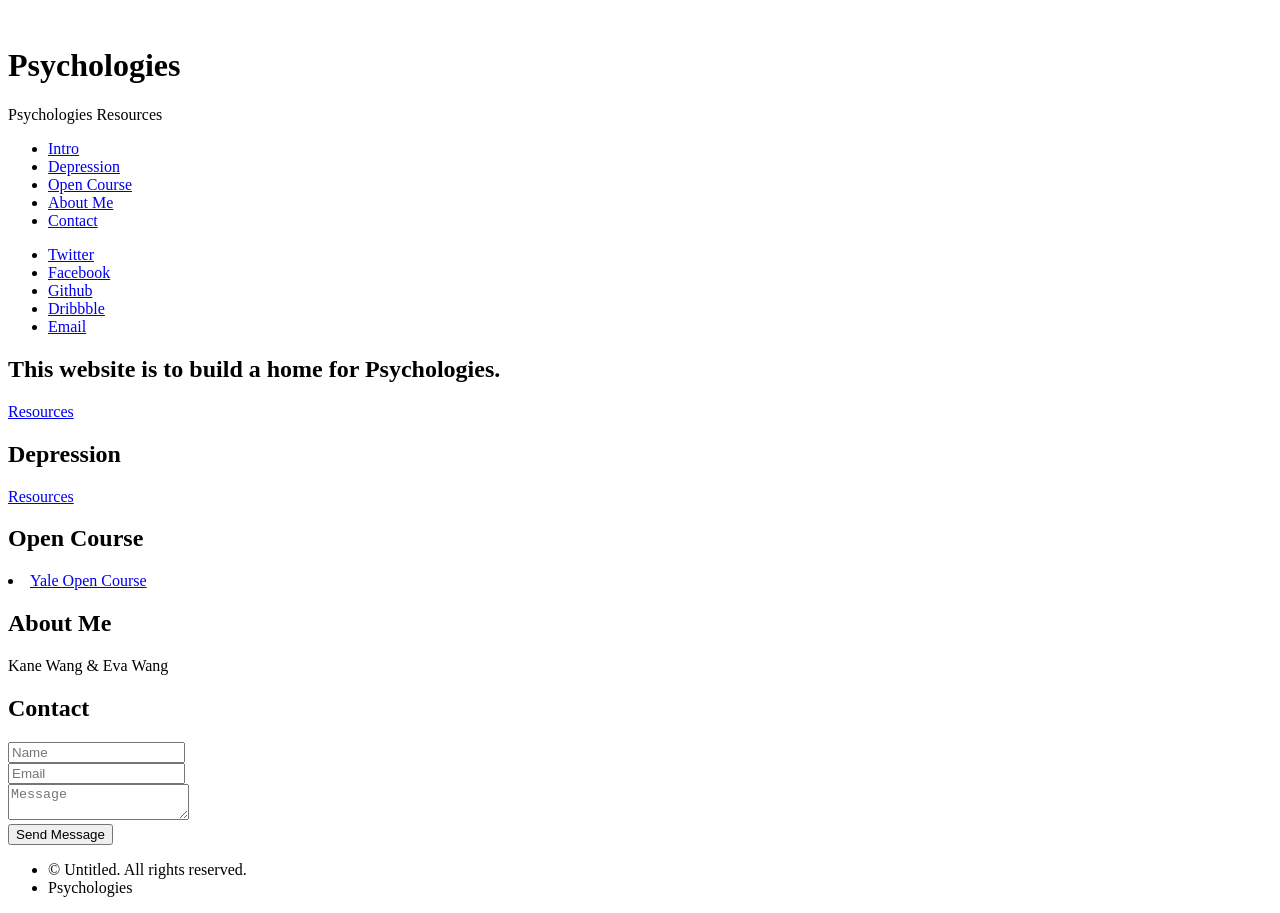
==== views/index.html @ 61b7ab76 "initial" ====
<!DOCTYPE HTML>
<!--
	Prologue by HTML5 UP
	html5up.net | @ajlkn
	Free for personal and commercial use under the CCA 3.0 license (html5up.net/license)
-->
<html>
	<head>
		<title>Psychologies</title>
		<meta charset="utf-8" />
		<meta name="viewport" content="width=device-width, initial-scale=1, user-scalable=no" />
		<link rel="stylesheet" href="assets/css/main.css" />
	</head>
	<body class="is-preload">

		<!-- Header -->
			<div id="header">

				<div class="top">

					<!-- Logo -->
						<div id="logo">
							<span class="image avatar48"><img src="images/avatar.jpg" alt="" /></span>
							<h1 id="title">Psychologies</h1>
							<p>Psychologies Resources</p>
						</div>

					<!-- Nav -->
						<nav id="nav">
							<ul>
								<li><a href="#top" id="top-link"><span class="icon fa-home">Intro</span></a></li>
								<li><a href="#depression" id="depression-link"><span class="icon fa-th">Depression</span></a></li>
								<li><a href="#opencourse" id="opencourse-link"><span class="icon fa-th">Open Course</span></a></li>
								<li><a href="#about" id="about-link"><span class="icon fa-user">About Me</span></a></li>
								<li><a href="#contact" id="contact-link"><span class="icon fa-envelope">Contact</span></a></li>
							</ul>
						</nav>

				</div>

				<div class="bottom">

					<!-- Social Icons -->
						<ul class="icons">
							<li><a href="#" class="icon fa-twitter"><span class="label">Twitter</span></a></li>
							<li><a href="#" class="icon fa-facebook"><span class="label">Facebook</span></a></li>
							<li><a href="#" class="icon fa-github"><span class="label">Github</span></a></li>
							<li><a href="#" class="icon fa-dribbble"><span class="label">Dribbble</span></a></li>
							<li><a href="#" class="icon fa-envelope"><span class="label">Email</span></a></li>
						</ul>

				</div>

			</div>

		<!-- Main -->
			<div id="main">

				<!-- Intro -->
					<section id="top" class="one dark cover">
						<div class="container">

							<header>
								<h2 class="alt">This website is to build a home for Psychologies.</h2>
							</header>

							<footer>
								<a href="#opencourse" class="button scrolly">Resources</a>
							</footer>

						</div>
					</section>
				<!-- depresson -->
					<section id="depression" class="two">
						<div class="container">

							<header>
								<h2>Depression</h2>
							</header>

							<p><a href="depression.html">Resources</a></p>

						</div>
					</section>

				<!-- opencourse -->
					<section id="opencourse" class="two">
						<div class="container">

							<header>
								<h2>Open Course</h2>
							</header>

							<p>
								<li><a href="https://oyc.yale.edu/introduction-psychology/psyc-110">Yale Open Course</a></li></p>

						</div>
					</section>

				<!-- About Me -->
					<section id="about" class="three">
						<div class="container">

							<header>
								<h2>About Me</h2>
							</header>

							<p>Kane Wang & Eva Wang</p>

						</div>
					</section>

				<!-- Contact -->
					<section id="contact" class="four">
						<div class="container">

							<header>
								<h2>Contact</h2>
							</header>

							<p></p>

							<form method="post" action="#">
								<div class="row">
									<div class="col-6 col-12-mobile"><input type="text" name="name" placeholder="Name" /></div>
									<div class="col-6 col-12-mobile"><input type="text" name="email" placeholder="Email" /></div>
									<div class="col-12">
										<textarea name="message" placeholder="Message"></textarea>
									</div>
									<div class="col-12">
										<input type="submit" value="Send Message" />
									</div>
								</div>
							</form>

						</div>
					</section>

			</div>

		<!-- Footer -->
			<div id="footer">

				<!-- Copyright -->
					<ul class="copyright">
							<li>&copy; Untitled. All rights reserved.</li><li>Psychologies</li>
					</ul>

			</div>

		<!-- Scripts -->
			<script src="assets/js/jquery.min.js"></script>
			<script src="assets/js/jquery.scrolly.min.js"></script>
			<script src="assets/js/jquery.scrollex.min.js"></script>
			<script src="assets/js/browser.min.js"></script>
			<script src="assets/js/breakpoints.min.js"></script>
			<script src="assets/js/util.js"></script>
			<script src="assets/js/main.js"></script>

	</body>
</html>
---- views/assets/css/main.css ----
@import url("font-awesome.min.css");
@import url("https://fonts.googleapis.com/css?family=Source+Sans+Pro:300,300italic,400,600");

/*
	Prologue by HTML5 UP
	html5up.net | @ajlkn
	Free for personal and commercial use under the CCA 3.0 license (html5up.net/license)
*/

html, body, div, span, applet, object,
iframe, h1, h2, h3, h4, h5, h6, p, blockquote,
pre, a, abbr, acronym, address, big, cite,
code, del, dfn, em, img, ins, kbd, q, s, samp,
small, strike, strong, sub, sup, tt, var, b,
u, i, center, dl, dt, dd, ol, ul, li, fieldset,
form, label, legend, table, caption, tbody,
tfoot, thead, tr, th, td, article, aside,
canvas, details, embed, figure, figcaption,
footer, header, hgroup, menu, nav, output, ruby,
section, summary, time, mark, audio, video {
	margin: 0;
	padding: 0;
	border: 0;
	font-size: 100%;
	font: inherit;
	vertical-align: baseline;}

article, aside, details, figcaption, figure,
footer, header, hgroup, menu, nav, section {
	display: block;}

body {
	line-height: 1;
}

ol, ul {
	list-style: none;
}

blockquote, q {
	quotes: none;
}

	blockquote:before, blockquote:after, q:before, q:after {
		content: '';
		content: none;
	}

table {
	border-collapse: collapse;
	border-spacing: 0;
}

body {
	-webkit-text-size-adjust: none;
}

mark {
	background-color: transparent;
	color: inherit;
}

input::-moz-focus-inner {
	border: 0;
	padding: 0;
}

input, select, textarea {
	-moz-appearance: none;
	-webkit-appearance: none;
	-ms-appearance: none;
	appearance: none;
}

/* Basic */

	html {
		box-sizing: border-box;
	}

	*, *:before, *:after {
		box-sizing: inherit;
	}

	body {
		background: #fff;
		font-family: 'Source Sans Pro', sans-serif;
		font-size: 19pt;
		font-weight: 300;
		line-height: 1.75em;
		color: #888;
	}

		body.is-preload *, body.is-preload *:before, body.is-preload *:after {
			-moz-animation: none !important;
			-webkit-animation: none !important;
			-ms-animation: none !important;
			animation: none !important;
			-moz-transition: none !important;
			-webkit-transition: none !important;
			-ms-transition: none !important;
			transition: none !important;
		}

	input, textarea, select {
		font-family: 'Source Sans Pro', sans-serif;
		font-size: 19pt;
		font-weight: 300;
		line-height: 1.75em;
		color: #888;
	}

	h1, h2, h3, h4, h5, h6 {
		font-weight: 300;
		color: #666;
		line-height: 1.5em;
	}

	h1 a, h2 a, h3 a, h4 a, h5 a, h6 a {
		color: inherit;
		text-decoration: none;
	}

		h1 a strong, h2 a strong, h3 a strong, h4 a strong, h5 a strong, h6 a strong {
			color: #333;
		}

	h2 {
		font-size: 2em;
		letter-spacing: -1px;
	}

		h2.alt {
			color: #888;
		}

			h2.alt strong {
				color: #666;
			}

	h3 {
		font-size: 1.5em;
	}

	header {
		margin: 0 0 2em 0;
	}

		header > p {
			margin: 1em 0 0 0;
		}

	footer {
		margin: 2em 0 0 0;
	}

	strong, b {
		font-weight: 300;
		color: #666;
	}

	em, i {
		font-style: italic;
	}

	a {
		text-decoration: none;
		color: inherit;
		border-bottom: dotted 1px rgba(128, 128, 128, 0.5);
		-moz-transition: color 0.35s ease-in-out, border-bottom-color 0.35s ease-in-out;
		-webkit-transition: color 0.35s ease-in-out, border-bottom-color 0.35s ease-in-out;
		-ms-transition: color 0.35s ease-in-out, border-bottom-color 0.35s ease-in-out;
		transition: color 0.35s ease-in-out, border-bottom-color 0.35s ease-in-out;
		outline: 0;
	}

		a:hover {
			color: #E27689;
			border-bottom-color: rgba(255, 255, 255, 0);
		}

	sub {
		position: relative;
		top: 0.5em;
		font-size: 0.8em;
	}

	sup {
		position: relative;
		top: -0.5em;
		font-size: 0.8em;
	}

	hr {
		border: 0;
		border-top: solid 1px #ddd;
	}

	blockquote {
		border-left: solid 0.5em #ddd;
		padding: 1em 0 1em 2em;
		font-style: italic;
	}

	p, ul, ol, dl, table {
		margin-bottom: 2em;
	}

	br.clear {
		clear: both;
	}

/* Container */

	.container {
		margin: 0 auto;
		max-width: 100%;
		width: 1400px;
	}

		@media screen and (min-width: 961px) and (max-width: 1880px) {

			.container {
				width: 1200px;
			}

		}

		@media screen and (min-width: 961px) and (max-width: 1620px) {

			.container {
				width: 960px;
			}

		}

		@media screen and (min-width: 961px) and (max-width: 1320px) {

			.container {
				width: 100%;
			}

		}

		@media screen and (max-width: 960px) {

			.container {
				width: 100%;
			}

		}

		@media screen and (max-width: 736px) {

			.container {
				width: 100%;
			}

		}

/* Row */

	.row {
		display: flex;
		flex-wrap: wrap;
		box-sizing: border-box;
		align-items: stretch;
	}

		.row > * {
			box-sizing: border-box;
		}

		.row.gtr-uniform > * > :last-child {
			margin-bottom: 0;
		}

		.row.aln-left {
			justify-content: flex-start;
		}

		.row.aln-center {
			justify-content: center;
		}

		.row.aln-right {
			justify-content: flex-end;
		}

		.row.aln-top {
			align-items: flex-start;
		}

		.row.aln-middle {
			align-items: center;
		}

		.row.aln-bottom {
			align-items: flex-end;
		}

		.row > .imp {
			order: -1;
		}

		.row > .col-1 {
			width: 8.3333333333%;
		}

		.row > .off-1 {
			margin-left: 8.3333333333%;
		}

		.row > .col-2 {
			width: 16.6666666667%;
		}

		.row > .off-2 {
			margin-left: 16.6666666667%;
		}

		.row > .col-3 {
			width: 25%;
		}

		.row > .off-3 {
			margin-left: 25%;
		}

		.row > .col-4 {
			width: 33.3333333333%;
		}

		.row > .off-4 {
			margin-left: 33.3333333333%;
		}

		.row > .col-5 {
			width: 41.6666666667%;
		}

		.row > .off-5 {
			margin-left: 41.6666666667%;
		}

		.row > .col-6 {
			width: 50%;
		}

		.row > .off-6 {
			margin-left: 50%;
		}

		.row > .col-7 {
			width: 58.3333333333%;
		}

		.row > .off-7 {
			margin-left: 58.3333333333%;
		}

		.row > .col-8 {
			width: 66.6666666667%;
		}

		.row > .off-8 {
			margin-left: 66.6666666667%;
		}

		.row > .col-9 {
			width: 75%;
		}

		.row > .off-9 {
			margin-left: 75%;
		}

		.row > .col-10 {
			width: 83.3333333333%;
		}

		.row > .off-10 {
			margin-left: 83.3333333333%;
		}

		.row > .col-11 {
			width: 91.6666666667%;
		}

		.row > .off-11 {
			margin-left: 91.6666666667%;
		}

		.row > .col-12 {
			width: 100%;
		}

		.row > .off-12 {
			margin-left: 100%;
		}

		.row.gtr-0 {
			margin-top: 0px;
			margin-left: 0px;
		}

			.row.gtr-0 > * {
				padding: 0px 0 0 0px;
			}

			.row.gtr-0.gtr-uniform {
				margin-top: 0px;
			}

				.row.gtr-0.gtr-uniform > * {
					padding-top: 0px;
				}

		.row.gtr-25 {
			margin-top: -10px;
			margin-left: -10px;
		}

			.row.gtr-25 > * {
				padding: 10px 0 0 10px;
			}

			.row.gtr-25.gtr-uniform {
				margin-top: -10px;
			}

				.row.gtr-25.gtr-uniform > * {
					padding-top: 10px;
				}

		.row.gtr-50 {
			margin-top: -20px;
			margin-left: -20px;
		}

			.row.gtr-50 > * {
				padding: 20px 0 0 20px;
			}

			.row.gtr-50.gtr-uniform {
				margin-top: -20px;
			}

				.row.gtr-50.gtr-uniform > * {
					padding-top: 20px;
				}

		.row {
			margin-top: -40px;
			margin-left: -40px;
		}

			.row > * {
				padding: 40px 0 0 40px;
			}

			.row.gtr-uniform {
				margin-top: -40px;
			}

				.row.gtr-uniform > * {
					padding-top: 40px;
				}

		.row.gtr-150 {
			margin-top: -60px;
			margin-left: -60px;
		}

			.row.gtr-150 > * {
				padding: 60px 0 0 60px;
			}

			.row.gtr-150.gtr-uniform {
				margin-top: -60px;
			}

				.row.gtr-150.gtr-uniform > * {
					padding-top: 60px;
				}

		.row.gtr-200 {
			margin-top: -80px;
			margin-left: -80px;
		}

			.row.gtr-200 > * {
				padding: 80px 0 0 80px;
			}

			.row.gtr-200.gtr-uniform {
				margin-top: -80px;
			}

				.row.gtr-200.gtr-uniform > * {
					padding-top: 80px;
				}

		@media screen and (min-width: 961px) and (max-width: 1880px) {

			.row {
				display: flex;
				flex-wrap: wrap;
				box-sizing: border-box;
				align-items: stretch;
			}

				.row > * {
					box-sizing: border-box;
				}

				.row.gtr-uniform > * > :last-child {
					margin-bottom: 0;
				}

				.row.aln-left {
					justify-content: flex-start;
				}

				.row.aln-center {
					justify-content: center;
				}

				.row.aln-right {
					justify-content: flex-end;
				}

				.row.aln-top {
					align-items: flex-start;
				}

				.row.aln-middle {
					align-items: center;
				}

				.row.aln-bottom {
					align-items: flex-end;
				}

				.row > .imp-wide {
					order: -1;
				}

				.row > .col-1-wide {
					width: 8.3333333333%;
				}

				.row > .off-1-wide {
					margin-left: 8.3333333333%;
				}

				.row > .col-2-wide {
					width: 16.6666666667%;
				}

				.row > .off-2-wide {
					margin-left: 16.6666666667%;
				}

				.row > .col-3-wide {
					width: 25%;
				}

				.row > .off-3-wide {
					margin-left: 25%;
				}

				.row > .col-4-wide {
					width: 33.3333333333%;
				}

				.row > .off-4-wide {
					margin-left: 33.3333333333%;
				}

				.row > .col-5-wide {
					width: 41.6666666667%;
				}

				.row > .off-5-wide {
					margin-left: 41.6666666667%;
				}

				.row > .col-6-wide {
					width: 50%;
				}

				.row > .off-6-wide {
					margin-left: 50%;
				}

				.row > .col-7-wide {
					width: 58.3333333333%;
				}

				.row > .off-7-wide {
					margin-left: 58.3333333333%;
				}

				.row > .col-8-wide {
					width: 66.6666666667%;
				}

				.row > .off-8-wide {
					margin-left: 66.6666666667%;
				}

				.row > .col-9-wide {
					width: 75%;
				}

				.row > .off-9-wide {
					margin-left: 75%;
				}

				.row > .col-10-wide {
					width: 83.3333333333%;
				}

				.row > .off-10-wide {
					margin-left: 83.3333333333%;
				}

				.row > .col-11-wide {
					width: 91.6666666667%;
				}

				.row > .off-11-wide {
					margin-left: 91.6666666667%;
				}

				.row > .col-12-wide {
					width: 100%;
				}

				.row > .off-12-wide {
					margin-left: 100%;
				}

				.row.gtr-0 {
					margin-top: 0px;
					margin-left: 0px;
				}

					.row.gtr-0 > * {
						padding: 0px 0 0 0px;
					}

					.row.gtr-0.gtr-uniform {
						margin-top: 0px;
					}

						.row.gtr-0.gtr-uniform > * {
							padding-top: 0px;
						}

				.row.gtr-25 {
					margin-top: -10px;
					margin-left: -10px;
				}

					.row.gtr-25 > * {
						padding: 10px 0 0 10px;
					}

					.row.gtr-25.gtr-uniform {
						margin-top: -10px;
					}

						.row.gtr-25.gtr-uniform > * {
							padding-top: 10px;
						}

				.row.gtr-50 {
					margin-top: -20px;
					margin-left: -20px;
				}

					.row.gtr-50 > * {
						padding: 20px 0 0 20px;
					}

					.row.gtr-50.gtr-uniform {
						margin-top: -20px;
					}

						.row.gtr-50.gtr-uniform > * {
							padding-top: 20px;
						}

				.row {
					margin-top: -40px;
					margin-left: -40px;
				}

					.row > * {
						padding: 40px 0 0 40px;
					}

					.row.gtr-uniform {
						margin-top: -40px;
					}

						.row.gtr-uniform > * {
							padding-top: 40px;
						}

				.row.gtr-150 {
					margin-top: -60px;
					margin-left: -60px;
				}

					.row.gtr-150 > * {
						padding: 60px 0 0 60px;
					}

					.row.gtr-150.gtr-uniform {
						margin-top: -60px;
					}

						.row.gtr-150.gtr-uniform > * {
							padding-top: 60px;
						}

				.row.gtr-200 {
					margin-top: -80px;
					margin-left: -80px;
				}

					.row.gtr-200 > * {
						padding: 80px 0 0 80px;
					}

					.row.gtr-200.gtr-uniform {
						margin-top: -80px;
					}

						.row.gtr-200.gtr-uniform > * {
							padding-top: 80px;
						}

		}

		@media screen and (min-width: 961px) and (max-width: 1620px) {

			.row {
				display: flex;
				flex-wrap: wrap;
				box-sizing: border-box;
				align-items: stretch;
			}

				.row > * {
					box-sizing: border-box;
				}

				.row.gtr-uniform > * > :last-child {
					margin-bottom: 0;
				}

				.row.aln-left {
					justify-content: flex-start;
				}

				.row.aln-center {
					justify-content: center;
				}

				.row.aln-right {
					justify-content: flex-end;
				}

				.row.aln-top {
					align-items: flex-start;
				}

				.row.aln-middle {
					align-items: center;
				}

				.row.aln-bottom {
					align-items: flex-end;
				}

				.row > .imp-normal {
					order: -1;
				}

				.row > .col-1-normal {
					width: 8.3333333333%;
				}

				.row > .off-1-normal {
					margin-left: 8.3333333333%;
				}

				.row > .col-2-normal {
					width: 16.6666666667%;
				}

				.row > .off-2-normal {
					margin-left: 16.6666666667%;
				}

				.row > .col-3-normal {
					width: 25%;
				}

				.row > .off-3-normal {
					margin-left: 25%;
				}

				.row > .col-4-normal {
					width: 33.3333333333%;
				}

				.row > .off-4-normal {
					margin-left: 33.3333333333%;
				}

				.row > .col-5-normal {
					width: 41.6666666667%;
				}

				.row > .off-5-normal {
					margin-left: 41.6666666667%;
				}

				.row > .col-6-normal {
					width: 50%;
				}

				.row > .off-6-normal {
					margin-left: 50%;
				}

				.row > .col-7-normal {
					width: 58.3333333333%;
				}

				.row > .off-7-normal {
					margin-left: 58.3333333333%;
				}

				.row > .col-8-normal {
					width: 66.6666666667%;
				}

				.row > .off-8-normal {
					margin-left: 66.6666666667%;
				}

				.row > .col-9-normal {
					width: 75%;
				}

				.row > .off-9-normal {
					margin-left: 75%;
				}

				.row > .col-10-normal {
					width: 83.3333333333%;
				}

				.row > .off-10-normal {
					margin-left: 83.3333333333%;
				}

				.row > .col-11-normal {
					width: 91.6666666667%;
				}

				.row > .off-11-normal {
					margin-left: 91.6666666667%;
				}

				.row > .col-12-normal {
					width: 100%;
				}

				.row > .off-12-normal {
					margin-left: 100%;
				}

				.row.gtr-0 {
					margin-top: 0px;
					margin-left: 0px;
				}

					.row.gtr-0 > * {
						padding: 0px 0 0 0px;
					}

					.row.gtr-0.gtr-uniform {
						margin-top: 0px;
					}

						.row.gtr-0.gtr-uniform > * {
							padding-top: 0px;
						}

				.row.gtr-25 {
					margin-top: -10px;
					margin-left: -10px;
				}

					.row.gtr-25 > * {
						padding: 10px 0 0 10px;
					}

					.row.gtr-25.gtr-uniform {
						margin-top: -10px;
					}

						.row.gtr-25.gtr-uniform > * {
							padding-top: 10px;
						}

				.row.gtr-50 {
					margin-top: -20px;
					margin-left: -20px;
				}

					.row.gtr-50 > * {
						padding: 20px 0 0 20px;
					}

					.row.gtr-50.gtr-uniform {
						margin-top: -20px;
					}

						.row.gtr-50.gtr-uniform > * {
							padding-top: 20px;
						}

				.row {
					margin-top: -40px;
					margin-left: -40px;
				}

					.row > * {
						padding: 40px 0 0 40px;
					}

					.row.gtr-uniform {
						margin-top: -40px;
					}

						.row.gtr-uniform > * {
							padding-top: 40px;
						}

				.row.gtr-150 {
					margin-top: -60px;
					margin-left: -60px;
				}

					.row.gtr-150 > * {
						padding: 60px 0 0 60px;
					}

					.row.gtr-150.gtr-uniform {
						margin-top: -60px;
					}

						.row.gtr-150.gtr-uniform > * {
							padding-top: 60px;
						}

				.row.gtr-200 {
					margin-top: -80px;
					margin-left: -80px;
				}

					.row.gtr-200 > * {
						padding: 80px 0 0 80px;
					}

					.row.gtr-200.gtr-uniform {
						margin-top: -80px;
					}

						.row.gtr-200.gtr-uniform > * {
							padding-top: 80px;
						}

		}

		@media screen and (min-width: 961px) and (max-width: 1320px) {

			.row {
				display: flex;
				flex-wrap: wrap;
				box-sizing: border-box;
				align-items: stretch;
			}

				.row > * {
					box-sizing: border-box;
				}

				.row.gtr-uniform > * > :last-child {
					margin-bottom: 0;
				}

				.row.aln-left {
					justify-content: flex-start;
				}

				.row.aln-center {
					justify-content: center;
				}

				.row.aln-right {
					justify-content: flex-end;
				}

				.row.aln-top {
					align-items: flex-start;
				}

				.row.aln-middle {
					align-items: center;
				}

				.row.aln-bottom {
					align-items: flex-end;
				}

				.row > .imp-narrow {
					order: -1;
				}

				.row > .col-1-narrow {
					width: 8.3333333333%;
				}

				.row > .off-1-narrow {
					margin-left: 8.3333333333%;
				}

				.row > .col-2-narrow {
					width: 16.6666666667%;
				}

				.row > .off-2-narrow {
					margin-left: 16.6666666667%;
				}

				.row > .col-3-narrow {
					width: 25%;
				}

				.row > .off-3-narrow {
					margin-left: 25%;
				}

				.row > .col-4-narrow {
					width: 33.3333333333%;
				}

				.row > .off-4-narrow {
					margin-left: 33.3333333333%;
				}

				.row > .col-5-narrow {
					width: 41.6666666667%;
				}

				.row > .off-5-narrow {
					margin-left: 41.6666666667%;
				}

				.row > .col-6-narrow {
					width: 50%;
				}

				.row > .off-6-narrow {
					margin-left: 50%;
				}

				.row > .col-7-narrow {
					width: 58.3333333333%;
				}

				.row > .off-7-narrow {
					margin-left: 58.3333333333%;
				}

				.row > .col-8-narrow {
					width: 66.6666666667%;
				}

				.row > .off-8-narrow {
					margin-left: 66.6666666667%;
				}

				.row > .col-9-narrow {
					width: 75%;
				}

				.row > .off-9-narrow {
					margin-left: 75%;
				}

				.row > .col-10-narrow {
					width: 83.3333333333%;
				}

				.row > .off-10-narrow {
					margin-left: 83.3333333333%;
				}

				.row > .col-11-narrow {
					width: 91.6666666667%;
				}

				.row > .off-11-narrow {
					margin-left: 91.6666666667%;
				}

				.row > .col-12-narrow {
					width: 100%;
				}

				.row > .off-12-narrow {
					margin-left: 100%;
				}

				.row.gtr-0 {
					margin-top: 0px;
					margin-left: 0px;
				}

					.row.gtr-0 > * {
						padding: 0px 0 0 0px;
					}

					.row.gtr-0.gtr-uniform {
						margin-top: 0px;
					}

						.row.gtr-0.gtr-uniform > * {
							padding-top: 0px;
						}

				.row.gtr-25 {
					margin-top: -5px;
					margin-left: -5px;
				}

					.row.gtr-25 > * {
						padding: 5px 0 0 5px;
					}

					.row.gtr-25.gtr-uniform {
						margin-top: -5px;
					}

						.row.gtr-25.gtr-uniform > * {
							padding-top: 5px;
						}

				.row.gtr-50 {
					margin-top: -10px;
					margin-left: -10px;
				}

					.row.gtr-50 > * {
						padding: 10px 0 0 10px;
					}

					.row.gtr-50.gtr-uniform {
						margin-top: -10px;
					}

						.row.gtr-50.gtr-uniform > * {
							padding-top: 10px;
						}

				.row {
					margin-top: -20px;
					margin-left: -20px;
				}

					.row > * {
						padding: 20px 0 0 20px;
					}

					.row.gtr-uniform {
						margin-top: -20px;
					}

						.row.gtr-uniform > * {
							padding-top: 20px;
						}

				.row.gtr-150 {
					margin-top: -30px;
					margin-left: -30px;
				}

					.row.gtr-150 > * {
						padding: 30px 0 0 30px;
					}

					.row.gtr-150.gtr-uniform {
						margin-top: -30px;
					}

						.row.gtr-150.gtr-uniform > * {
							padding-top: 30px;
						}

				.row.gtr-200 {
					margin-top: -40px;
					margin-left: -40px;
				}

					.row.gtr-200 > * {
						padding: 40px 0 0 40px;
					}

					.row.gtr-200.gtr-uniform {
						margin-top: -40px;
					}

						.row.gtr-200.gtr-uniform > * {
							padding-top: 40px;
						}

		}

		@media screen and (max-width: 960px) {

			.row {
				display: flex;
				flex-wrap: wrap;
				box-sizing: border-box;
				align-items: stretch;
			}

				.row > * {
					box-sizing: border-box;
				}

				.row.gtr-uniform > * > :last-child {
					margin-bottom: 0;
				}

				.row.aln-left {
					justify-content: flex-start;
				}

				.row.aln-center {
					justify-content: center;
				}

				.row.aln-right {
					justify-content: flex-end;
				}

				.row.aln-top {
					align-items: flex-start;
				}

				.row.aln-middle {
					align-items: center;
				}

				.row.aln-bottom {
					align-items: flex-end;
				}

				.row > .imp-narrower {
					order: -1;
				}

				.row > .col-1-narrower {
					width: 8.3333333333%;
				}

				.row > .off-1-narrower {
					margin-left: 8.3333333333%;
				}

				.row > .col-2-narrower {
					width: 16.6666666667%;
				}

				.row > .off-2-narrower {
					margin-left: 16.6666666667%;
				}

				.row > .col-3-narrower {
					width: 25%;
				}

				.row > .off-3-narrower {
					margin-left: 25%;
				}

				.row > .col-4-narrower {
					width: 33.3333333333%;
				}

				.row > .off-4-narrower {
					margin-left: 33.3333333333%;
				}

				.row > .col-5-narrower {
					width: 41.6666666667%;
				}

				.row > .off-5-narrower {
					margin-left: 41.6666666667%;
				}

				.row > .col-6-narrower {
					width: 50%;
				}

				.row > .off-6-narrower {
					margin-left: 50%;
				}

				.row > .col-7-narrower {
					width: 58.3333333333%;
				}

				.row > .off-7-narrower {
					margin-left: 58.3333333333%;
				}

				.row > .col-8-narrower {
					width: 66.6666666667%;
				}

				.row > .off-8-narrower {
					margin-left: 66.6666666667%;
				}

				.row > .col-9-narrower {
					width: 75%;
				}

				.row > .off-9-narrower {
					margin-left: 75%;
				}

				.row > .col-10-narrower {
					width: 83.3333333333%;
				}

				.row > .off-10-narrower {
					margin-left: 83.3333333333%;
				}

				.row > .col-11-narrower {
					width: 91.6666666667%;
				}

				.row > .off-11-narrower {
					margin-left: 91.6666666667%;
				}

				.row > .col-12-narrower {
					width: 100%;
				}

				.row > .off-12-narrower {
					margin-left: 100%;
				}

				.row.gtr-0 {
					margin-top: 0px;
					margin-left: 0px;
				}

					.row.gtr-0 > * {
						padding: 0px 0 0 0px;
					}

					.row.gtr-0.gtr-uniform {
						margin-top: 0px;
					}

						.row.gtr-0.gtr-uniform > * {
							padding-top: 0px;
						}

				.row.gtr-25 {
					margin-top: -5px;
					margin-left: -5px;
				}

					.row.gtr-25 > * {
						padding: 5px 0 0 5px;
					}

					.row.gtr-25.gtr-uniform {
						margin-top: -5px;
					}

						.row.gtr-25.gtr-uniform > * {
							padding-top: 5px;
						}

				.row.gtr-50 {
					margin-top: -10px;
					margin-left: -10px;
				}

					.row.gtr-50 > * {
						padding: 10px 0 0 10px;
					}

					.row.gtr-50.gtr-uniform {
						margin-top: -10px;
					}

						.row.gtr-50.gtr-uniform > * {
							padding-top: 10px;
						}

				.row {
					margin-top: -20px;
					margin-left: -20px;
				}

					.row > * {
						padding: 20px 0 0 20px;
					}

					.row.gtr-uniform {
						margin-top: -20px;
					}

						.row.gtr-uniform > * {
							padding-top: 20px;
						}

				.row.gtr-150 {
					margin-top: -30px;
					margin-left: -30px;
				}

					.row.gtr-150 > * {
						padding: 30px 0 0 30px;
					}

					.row.gtr-150.gtr-uniform {
						margin-top: -30px;
					}

						.row.gtr-150.gtr-uniform > * {
							padding-top: 30px;
						}

				.row.gtr-200 {
					margin-top: -40px;
					margin-left: -40px;
				}

					.row.gtr-200 > * {
						padding: 40px 0 0 40px;
					}

					.row.gtr-200.gtr-uniform {
						margin-top: -40px;
					}

						.row.gtr-200.gtr-uniform > * {
							padding-top: 40px;
						}

		}

		@media screen and (max-width: 736px) {

			.row {
				display: flex;
				flex-wrap: wrap;
				box-sizing: border-box;
				align-items: stretch;
			}

				.row > * {
					box-sizing: border-box;
				}

				.row.gtr-uniform > * > :last-child {
					margin-bottom: 0;
				}

				.row.aln-left {
					justify-content: flex-start;
				}

				.row.aln-center {
					justify-content: center;
				}

				.row.aln-right {
					justify-content: flex-end;
				}

				.row.aln-top {
					align-items: flex-start;
				}

				.row.aln-middle {
					align-items: center;
				}

				.row.aln-bottom {
					align-items: flex-end;
				}

				.row > .imp-mobile {
					order: -1;
				}

				.row > .col-1-mobile {
					width: 8.3333333333%;
				}

				.row > .off-1-mobile {
					margin-left: 8.3333333333%;
				}

				.row > .col-2-mobile {
					width: 16.6666666667%;
				}

				.row > .off-2-mobile {
					margin-left: 16.6666666667%;
				}

				.row > .col-3-mobile {
					width: 25%;
				}

				.row > .off-3-mobile {
					margin-left: 25%;
				}

				.row > .col-4-mobile {
					width: 33.3333333333%;
				}

				.row > .off-4-mobile {
					margin-left: 33.3333333333%;
				}

				.row > .col-5-mobile {
					width: 41.6666666667%;
				}

				.row > .off-5-mobile {
					margin-left: 41.6666666667%;
				}

				.row > .col-6-mobile {
					width: 50%;
				}

				.row > .off-6-mobile {
					margin-left: 50%;
				}

				.row > .col-7-mobile {
					width: 58.3333333333%;
				}

				.row > .off-7-mobile {
					margin-left: 58.3333333333%;
				}

				.row > .col-8-mobile {
					width: 66.6666666667%;
				}

				.row > .off-8-mobile {
					margin-left: 66.6666666667%;
				}

				.row > .col-9-mobile {
					width: 75%;
				}

				.row > .off-9-mobile {
					margin-left: 75%;
				}

				.row > .col-10-mobile {
					width: 83.3333333333%;
				}

				.row > .off-10-mobile {
					margin-left: 83.3333333333%;
				}

				.row > .col-11-mobile {
					width: 91.6666666667%;
				}

				.row > .off-11-mobile {
					margin-left: 91.6666666667%;
				}

				.row > .col-12-mobile {
					width: 100%;
				}

				.row > .off-12-mobile {
					margin-left: 100%;
				}

				.row.gtr-0 {
					margin-top: 0px;
					margin-left: 0px;
				}

					.row.gtr-0 > * {
						padding: 0px 0 0 0px;
					}

					.row.gtr-0.gtr-uniform {
						margin-top: 0px;
					}

						.row.gtr-0.gtr-uniform > * {
							padding-top: 0px;
						}

				.row.gtr-25 {
					margin-top: -5px;
					margin-left: -5px;
				}

					.row.gtr-25 > * {
						padding: 5px 0 0 5px;
					}

					.row.gtr-25.gtr-uniform {
						margin-top: -5px;
					}

						.row.gtr-25.gtr-uniform > * {
							padding-top: 5px;
						}

				.row.gtr-50 {
					margin-top: -10px;
					margin-left: -10px;
				}

					.row.gtr-50 > * {
						padding: 10px 0 0 10px;
					}

					.row.gtr-50.gtr-uniform {
						margin-top: -10px;
					}

						.row.gtr-50.gtr-uniform > * {
							padding-top: 10px;
						}

				.row {
					margin-top: -20px;
					margin-left: -20px;
				}

					.row > * {
						padding: 20px 0 0 20px;
					}

					.row.gtr-uniform {
						margin-top: -20px;
					}

						.row.gtr-uniform > * {
							padding-top: 20px;
						}

				.row.gtr-150 {
					margin-top: -30px;
					margin-left: -30px;
				}

					.row.gtr-150 > * {
						padding: 30px 0 0 30px;
					}

					.row.gtr-150.gtr-uniform {
						margin-top: -30px;
					}

						.row.gtr-150.gtr-uniform > * {
							padding-top: 30px;
						}

				.row.gtr-200 {
					margin-top: -40px;
					margin-left: -40px;
				}

					.row.gtr-200 > * {
						padding: 40px 0 0 40px;
					}

					.row.gtr-200.gtr-uniform {
						margin-top: -40px;
					}

						.row.gtr-200.gtr-uniform > * {
							padding-top: 40px;
						}

		}

/* Sections/Article */

	section, article {
		margin-bottom: 3em;
	}

		section > :last-child,
		section > .container, section:last-child, article > :last-child,
		article > .container, article:last-child {
			margin-bottom: 0;
		}

		.row > section, .row > article {
			margin-bottom: 0;
		}

/* Image */

	.image {
		display: inline-block;
		border: 0;
	}

		.image img {
			display: block;
			width: 100%;
		}

		.image.avatar48 {
			width: 48px;
			height: 48px;
			background: #f00;
		}

			.image.avatar48 img {
				width: 48px;
				height: 48px;
			}

		.image.fit {
			display: block;
			width: 100%;
		}

		.image.featured {
			display: block;
			width: 100%;
			margin: 0 0 2em 0;
		}

		.image.left {
			float: left;
			margin: 0 2em 2em 0;
		}

		.image.centered {
			display: block;
			margin: 0 0 2em 0;
		}

			.image.centered img {
				margin: 0 auto;
				width: auto;
			}

/* List */

	ul {
		list-style: disc;
		padding-left: 1em;
	}

		ul li {
			padding-left: 0.5em;
		}

	ol {
		list-style: decimal;
		padding-left: 1.25em;
	}

		ol li {
			padding-left: 0.25em;
		}

/* Icons */

	ul.icons {
		cursor: default;
		list-style: none;
		padding-left: 0;
	}

		ul.icons li {
			display: inline-block;
			padding-left: 0;
		}

		ul.icons a {
			display: inline-block;
			width: 2em;
			height: 2em;
			line-height: 2em;
			text-align: center;
			border: 0;
		}

/* Form */

	form label {
		display: block;
		text-align: left;
		margin-bottom: 0.5em;
	}

	form input[type="text"],
	form input[type="email"],
	form input[type="password"],
	form select,
	form textarea {
		position: relative;
		-webkit-appearance: none;
		display: block;
		border: 0;
		outline: 0;
		background: #fff;
		background: rgba(255, 255, 255, 0.75);
		width: 100%;
		border-radius: 0.35em;
		padding: 0.75em 1em 0.75em 1em;
		box-shadow: inset 0 0.1em 0.1em 0 rgba(0, 0, 0, 0.05);
		border: solid 1px rgba(0, 0, 0, 0.15);
		-moz-transition: all 0.35s ease-in-out;
		-webkit-transition: all 0.35s ease-in-out;
		-ms-transition: all 0.35s ease-in-out;
		transition: all 0.35s ease-in-out;
	}

		form input[type="text"]:focus,
		form input[type="email"]:focus,
		form input[type="password"]:focus,
		form select:focus,
		form textarea:focus {
			box-shadow: 0 0 2px 1px #8ebebc;
			background: #fff;
		}

	form input[type="text"],
	form input[type="email"],
	form input[type="password"],
	form select {
		line-height: 1.25em;
	}

	form textarea {
		min-height: 14em;
	}

	form ::-webkit-input-placeholder {
		color: #555 !important;
	}

	form :-moz-placeholder {
		color: #555 !important;
	}

	form ::-moz-placeholder {
		color: #555 !important;
	}

	form :-ms-input-placeholder {
		color: #555 !important;
	}

	form ::-moz-focus-inner {
		border: 0;
	}

/* Table */

	table {
		width: 100%;
		text-align: left;
	}

		table tbody tr:nth-child(2n+2) {
			background: #f4f4f4;
		}

		table td {
			padding: 0.5em 1em 0.5em 1em;
		}

		table th {
			text-align: left;
			padding: 0.5em 1em 0.5em 1em;
			color: #fff;
			background: #222729 url("images/overlay.png");
		}

		table thead {
			background: #444;
			color: #fff;
		}

		table tfoot {
			background: #eee;
		}

/* Button */

	input[type="button"],
	input[type="submit"],
	input[type="reset"],
	button,
	.button {
		position: relative;
		display: inline-block;
		border-radius: 0.35em;
		color: #fff !important;
		text-decoration: none;
		padding: 0.75em 2.5em 0.75em 2.5em;
		background-color: #8ebebc;
		border: 0;
		cursor: pointer;
		background-image: -moz-linear-gradient(top, rgba(0, 0, 0, 0), rgba(0, 0, 0, 0.15)), url("images/overlay.png");
		background-image: -webkit-linear-gradient(top, rgba(0, 0, 0, 0), rgba(0, 0, 0, 0.15)), url("images/overlay.png");
		background-image: -ms-linear-gradient(top, rgba(0, 0, 0, 0), rgba(0, 0, 0, 0.15)), url("images/overlay.png");
		background-image: linear-gradient(top, rgba(0, 0, 0, 0), rgba(0, 0, 0, 0.15)), url("images/overlay.png");
		-moz-transition: background-color 0.35s ease-in-out;
		-webkit-transition: background-color 0.35s ease-in-out;
		-ms-transition: background-color 0.35s ease-in-out;
		transition: background-color 0.35s ease-in-out;
	}

		input[type="button"]:hover,
		input[type="submit"]:hover,
		input[type="reset"]:hover,
		button:hover,
		.button:hover {
			background-color: #9ececc;
		}

		input[type="button"]:active,
		input[type="submit"]:active,
		input[type="reset"]:active,
		button:active,
		.button:active {
			background-color: #7eaeac;
		}

/* Item */

	.item {
		box-shadow: 0 0.05em 0.15em 0 rgba(0, 0, 0, 0.05);
		margin-bottom: 40px;
	}

		.item header {
			background: #fff;
			margin: 0;
			padding: 1em 0 1em 0;
			font-size: 0.8em;
		}

			.item header h3 {
				font-size: 1em;
			}

/* Icons */

	.icon {
		text-decoration: none;
	}

		.icon:before {
			display: inline-block;
			font-family: FontAwesome;
			font-size: 1.25em;
			text-decoration: none;
			font-style: normal;
			font-weight: normal;
			line-height: 1;
			-webkit-font-smoothing: antialiased;
			-moz-osx-font-smoothing: grayscale;
		}

		.icon > .label {
			display: none;
		}

/* Header */

	#header {
		display: -moz-flex;
		display: -webkit-flex;
		display: -ms-flex;
		display: flex;
		-moz-flex-direction: column;
		-webkit-flex-direction: column;
		-ms-flex-direction: column;
		flex-direction: column;
		-moz-justify-content: space-between;
		-webkit-justify-content: space-between;
		-ms-justify-content: space-between;
		justify-content: space-between;
		background: #222629 url("images/overlay.png");
		box-shadow: inset -0.25em 0 0.25em 0 rgba(0, 0, 0, 0.1);
		color: #fff;
		height: 100%;
		left: 0;
		overflow-y: auto;
		position: fixed;
		text-align: right;
		top: 0;
		width: 375px;
	}

		#header .top {
			-moz-flex-grow: 1;
			-webkit-flex-grow: 1;
			-ms-flex-grow: 1;
			flex-grow: 1;
		}

		#header .bottom {
			-moz-flex-shrink: 0;
			-webkit-flex-shrink: 0;
			-ms-flex-shrink: 0;
			flex-shrink: 0;
			padding: 1.5em 0 0.75em 0;
		}

			#header .bottom > :last-child {
				margin-bottom: 0;
			}

		#header .icons {
			font-size: 0.8em;
			text-align: center;
		}

			#header .icons a {
				color: #41484c;
				-moz-transition: color 0.35s ease-in-out;
				-webkit-transition: color 0.35s ease-in-out;
				-ms-transition: color 0.35s ease-in-out;
				transition: color 0.35s ease-in-out;
			}

				#header .icons a:hover {
					color: #fff;
				}

	#logo {
		position: relative;
		margin: 1.75em 1.5em 1.5em 1.5em;
		min-height: 48px;
		cursor: default;
	}

		#logo h1 {
			position: relative;
			color: #fff;
			font-weight: 600;
			font-size: 1em;
			line-height: 1em;
		}

		#logo p {
			position: relative;
			display: block;
			font-size: 0.6em;
			color: rgba(255, 255, 255, 0.5);
			line-height: 1.25em;
			margin: 0.5em 0 0 0;
		}

		#logo .image {
			position: absolute;
			left: 0;
			top: 0;
		}

	#nav ul {
		list-style: none;
		padding-left: 0;
		margin-bottom: 0;
	}

		#nav ul li {
			padding-left: 0;
		}

			#nav ul li a {
				display: block;
				padding: 0.5em 1.5em 0.5em 1.5em;
				color: rgba(255, 255, 255, 0.5);
				text-decoration: none;
				outline: 0;
				border: 0;
				-moz-transition: none;
				-webkit-transition: none;
				-ms-transition: none;
				transition: none;
			}

				#nav ul li a span {
					position: relative;
					display: block;
					font-size: 0.8em;
				}

					#nav ul li a span:before {
						position: absolute;
						left: 0;
						color: #41484c;
						text-align: center;
						width: 1.25em;
						line-height: 1.75em;
					}

				#nav ul li a.active {
					background: rgba(0, 0, 0, 0.15);
					box-shadow: inset 0 0 0.25em 0 rgba(0, 0, 0, 0.125);
					color: #fff;
				}

					#nav ul li a.active span:before {
						color: #e27689;
					}

/* Footer */

	#footer {
		margin-left: 375px;
		text-align: center;
		background-color: #dce3e2;
		padding: 3em 0 4em 0;
		box-shadow: inset 0 1px 0 0 rgba(0, 0, 0, 0.05), inset 0 0.1em 0.1em 0 rgba(0, 0, 0, 0.025);
		font-size: 0.8em;
	}

		#footer .copyright {
			cursor: default;
			margin: 0;
		}

			#footer .copyright li {
				display: inline-block;
				line-height: 1em;
				border-left: solid 1px rgba(128, 128, 128, 0.35);
				padding: 0 0 0 0.5em;
				margin: 0 0 0 0.5em;
			}

				#footer .copyright li:first-child {
					border-left: 0;
					padding-left: 0;
					margin-left: 0;
				}

/* Main */

	#main {
		margin-left: 375px;
	}

		#main > section {
			margin: 0;
			overflow: hidden;
			padding: 4em 0;
			box-shadow: inset 0 1px 0 0 rgba(0, 0, 0, 0.05), inset 0 0.1em 0.1em 0 rgba(0, 0, 0, 0.025);
			text-align: center;
			background-image: url("images/overlay.png");
		}

			#main > section.dark {
				color: #ddd;
				color: rgba(255, 255, 255, 0.75);
			}

				#main > section.dark h2, #main > section.dark h3, #main > section.dark h4, #main > section.dark h5, #main > section.dark h6 {
					color: inherit;
				}

				#main > section.dark strong {
					color: #fff;
					border-color: inherit;
				}

				#main > section.dark a {
					color: #fff;
					border-color: inherit;
				}

					#main > section.dark a:hover {
						border-bottom-color: rgba(255, 255, 255, 0);
					}

			#main > section.cover {
				padding: 10em 0;
				background-size: cover;
				background-position: center center;
			}

			#main > section.one {
				background-color: #81918E;
				background-image: url("../../images/banner.jpg");
			}

			#main > section.two {
				background-color: #f5fafa;
			}

			#main > section.three {
				background-color: #ecf1f1;
			}

			#main > section.four {
				background-color: #e8edec;
			}

/* Wide */

	@media screen and (min-width: 961px) and (max-width: 1880px) {

		/* Basic */

			body, input, textarea, select {
				font-size: 17pt;
			}

		/* Header */

			#header {
				width: 300px;
			}

		/* Footer */

			#footer {
				margin-left: 300px;
			}

		/* Main */

			#main {
				margin-left: 300px;
			}

	}

/* Normal */

	@media screen and (min-width: 961px) and (max-width: 1620px) {

		/* Main */

			#main > section {
				padding: 3em 0;
			}

			#main section.cover {
				padding: 5em 0;
			}

	}

/* Narrow */

	@media screen and (min-width: 961px) and (max-width: 1320px) {

		/* Basic */

			body, input, textarea, select {
				font-size: 16pt;
			}

			.container {
				padding: 0 2em 0 2em;
			}

		/* Icons */

			ul.icons li a {
				width: 1.75em;
			}

		/* Item */

			.item {
				margin-bottom: 20px;
			}

		/* Header */

			#header {
				width: 20%;
			}

			#logo .image {
				position: relative;
				margin: 0 0 0.5em 0;
			}

			#nav ul li a {
				font-size: 0.8em;
				padding-top: 0.5em;
				padding-bottom: 0.5em;
			}

				#nav ul li a span {
					padding-right: 2.25em;
				}

					#nav ul li a span:before {
						left: 100%;
						margin-left: -1.25em;
						line-height: 2.25em;
					}

		/* Footer */

			#footer {
				margin-left: 20%;
			}

		/* Main */

			#main {
				margin-left: 20%;
			}

	}

/* Narrower */

	#headerToggle {
		display: none;
	}

	@media screen and (max-width: 960px) {

		/* Basic */

			html, body {
				overflow-x: hidden;
			}

			body, input, textarea, select {
				font-size: 16pt;
			}

			header br {
				display: none;
			}

			.container {
				padding: 0 2em 0 2em;
			}

		/* Item */

			.item {
				margin-bottom: 15px;
			}

		/* Icons */

			ul.icons a {
				width: 1.75em;
				font-size: 1.25em;
			}

		/* Header */

			#header {
				-moz-backface-visibility: hidden;
				-webkit-backface-visibility: hidden;
				-ms-backface-visibility: hidden;
				backface-visibility: hidden;
				-moz-transform: translateX(-275px);
				-webkit-transform: translateX(-275px);
				-ms-transform: translateX(-275px);
				transform: translateX(-275px);
				-moz-transition: -moz-transform 0.5s ease;
				-webkit-transition: -webkit-transform 0.5s ease;
				-ms-transition: -ms-transform 0.5s ease;
				transition: transform 0.5s ease;
				-webkit-overflow-scrolling: touch;
				display: block;
				height: 100%;
				left: 0;
				overflow-y: auto;
				position: fixed;
				top: 0;
				width: 275px;
				z-index: 10002;
				width: 275px;
				background: #222729 url("images/overlay.png");
				box-shadow: inset -0.25em 0 0.25em 0 rgba(0, 0, 0, 0.125);
			}

				#header .top {
					position: relative;
				}

				#header .bottom {
					border-top: solid 1px rgba(255, 255, 255, 0.05);
					box-shadow: 0 -1px 0 0 rgba(0, 0, 0, 0.15);
					padding-top: 2em;
					margin-top: 2em;
					position: relative;
				}

			#logo {
				margin: 1.5em 1.25em 1.25em 1.25em;
			}

			#nav ul li a {
				padding: 0.5em 1.25em 0.5em 1.25em;
			}

			#headerToggle {
				-moz-backface-visibility: hidden;
				-webkit-backface-visibility: hidden;
				-ms-backface-visibility: hidden;
				backface-visibility: hidden;
				-moz-transition: -moz-transform 0.5s ease;
				-webkit-transition: -webkit-transform 0.5s ease;
				-ms-transition: -ms-transform 0.5s ease;
				transition: transform 0.5s ease;
				display: block;
				height: 2.25em;
				left: 0;
				position: fixed;
				top: 0;
				width: 3.25em;
				z-index: 10001;
			}

				#headerToggle .toggle {
					position: absolute;
					left: 0;
					top: 0;
					width: 100%;
					height: 100%;
					outline: 0;
					border: 0;
				}

					#headerToggle .toggle:before {
						font-family: FontAwesome;
						text-decoration: none;
						font-style: normal;
						font-weight: normal;
						-webkit-font-smoothing: antialiased;
						-moz-osx-font-smoothing: grayscale;
						content: '\f0c9';
						color: #fff;
						font-size: 18px;
						line-height: 2.25em;
						background: rgba(128, 136, 144, 0.5);
						border-radius: 0.35em;
						text-align: center;
						position: absolute;
						left: 0.5em;
						top: 0.5em;
						display: block;
						width: 3.25em;
						height: 2.25em;
						line-height: 2.25em;
					}

			body.header-visible #main {
				-moz-transform: translateX(275px);
				-webkit-transform: translateX(275px);
				-ms-transform: translateX(275px);
				transform: translateX(275px);
			}

			body.header-visible #headerToggle {
				-moz-transform: translateX(275px);
				-webkit-transform: translateX(275px);
				-ms-transform: translateX(275px);
				transform: translateX(275px);
			}

			body.header-visible #header {
				-moz-transform: translateX(0);
				-webkit-transform: translateX(0);
				-ms-transform: translateX(0);
				transform: translateX(0);
			}

		/* Footer */

			#footer {
				margin-left: 0;
			}

		/* Main */

			#main {
				-moz-backface-visibility: hidden;
				-webkit-backface-visibility: hidden;
				-ms-backface-visibility: hidden;
				backface-visibility: hidden;
				-moz-transition: -moz-transform 0.5s ease;
				-webkit-transition: -webkit-transform 0.5s ease;
				-ms-transition: -ms-transform 0.5s ease;
				transition: transform 0.5s ease;
				padding-bottom: 1px;
				margin-left: 0;
			}

				#main > section {
					padding: 3em 0;
				}

				#main section.cover {
					padding: 4em 0;
				}

	}

/* Mobile */

	@media screen and (max-width: 736px) {

		/* Basic */

			body, input, textarea, select {
				font-size: 14pt;
			}

			h2 {
				font-size: 1.5em;
				letter-spacing: 0;
				font-weight: 300;
			}

			.container {
				padding: 0 15px 0 15px;
			}

		/* List */

			ul.icons a {
				width: 2em;
				font-size: 1.25em;
			}

		/* Main */

			#main > section {
				padding: 2em 0;
			}

			#main section.cover {
				padding: 4em 0em;
			}

				#main section.cover header {
					padding: 0 1em;
				}

		/* Footer */

			#footer .copyright li {
				display: block;
				line-height: 1.25em;
				border: 0;
				padding: 0;
				margin: 1em 0 0 0;
			}

				#footer .copyright li:first-child {
					margin-top: 0;
				}

	}
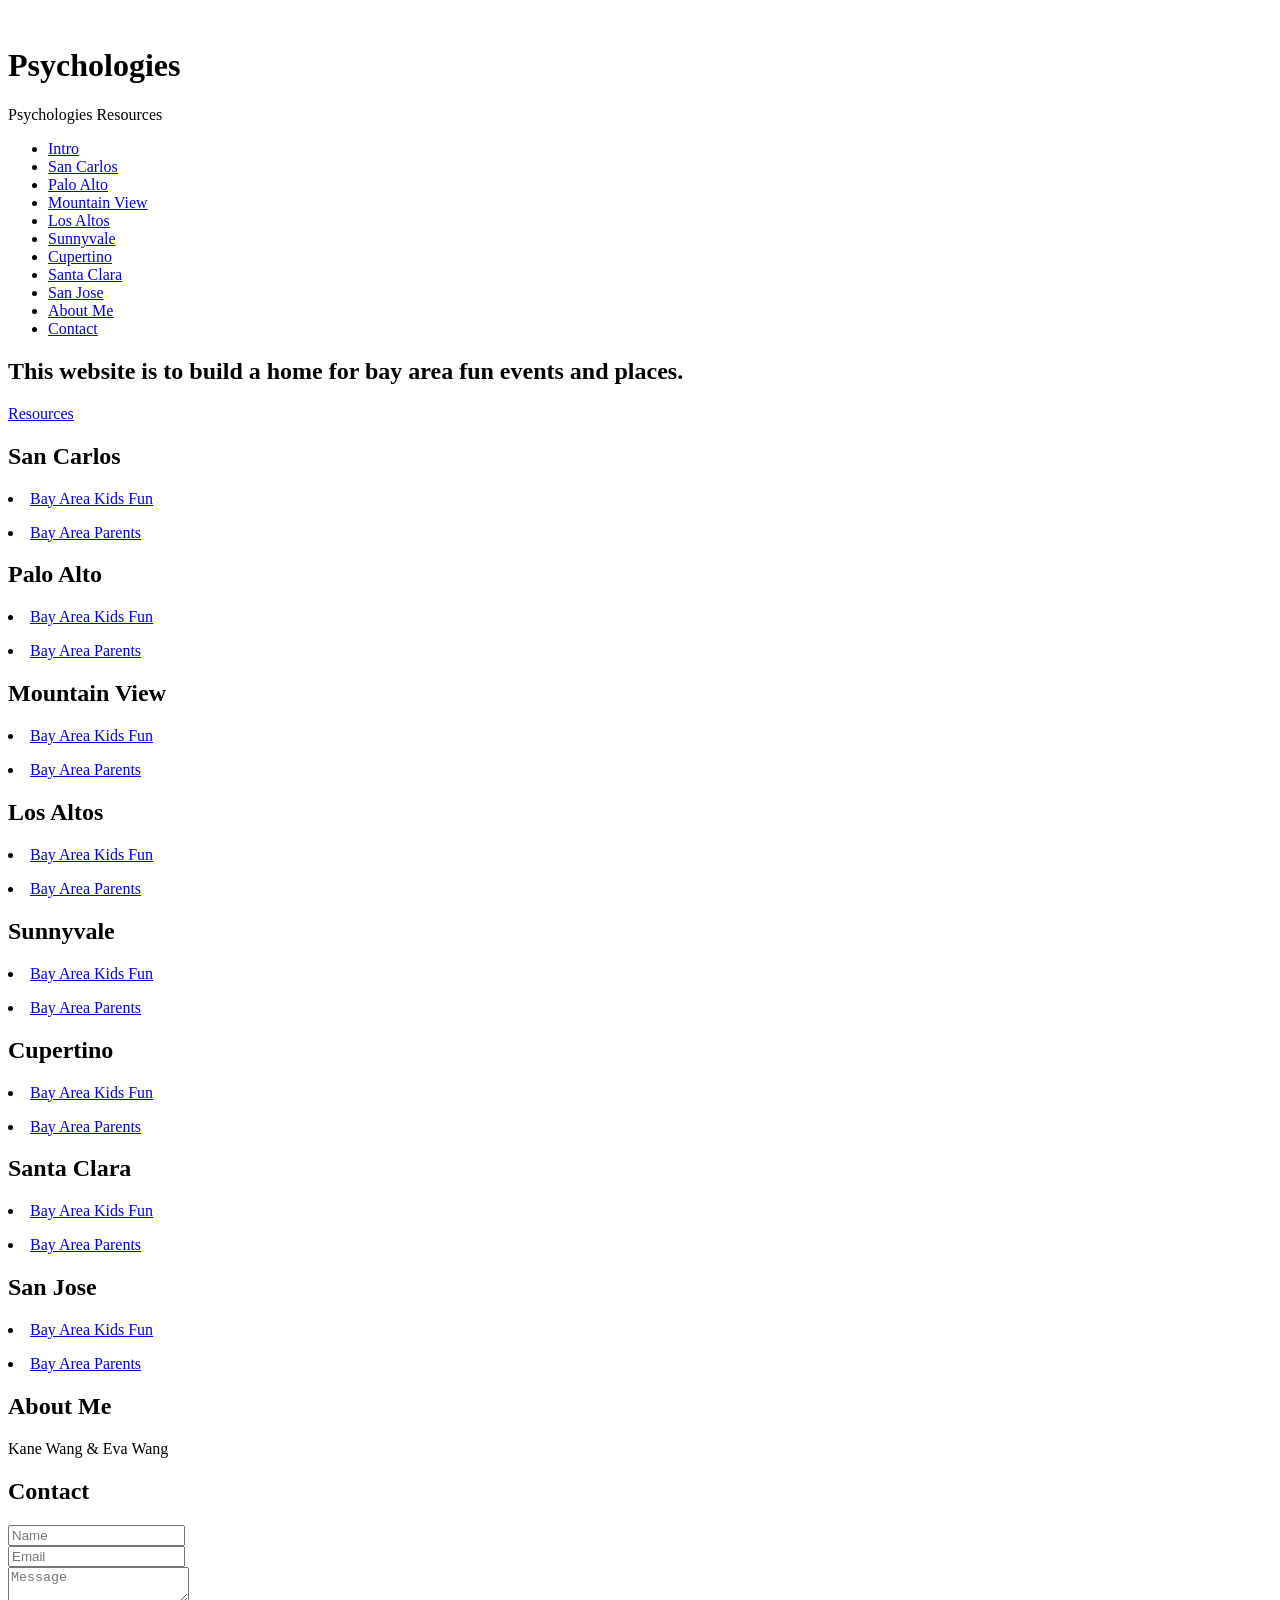
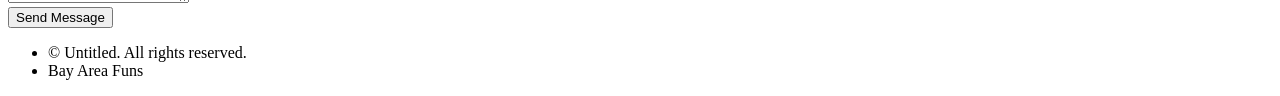
==== commit a65c629d: "updating index page" ====
--- a/views/index.html
+++ b/views/index.html
@@ -3,159 +3,229 @@
 	Prologue by HTML5 UP
 	html5up.net | @ajlkn
 	Free for personal and commercial use under the CCA 3.0 license (html5up.net/license)
+
+https://www.google.com/search?q=San+Carlos+site%3Awww.bayareakidfun.com%2Fweekend-highlights
 -->
 <html>
-	<head>
-		<title>Psychologies</title>
-		<meta charset="utf-8" />
-		<meta name="viewport" content="width=device-width, initial-scale=1, user-scalable=no" />
-		<link rel="stylesheet" href="assets/css/main.css" />
-	</head>
-	<body class="is-preload">
-
-		<!-- Header -->
-			<div id="header">
-
-				<div class="top">
-
-					<!-- Logo -->
-						<div id="logo">
-							<span class="image avatar48"><img src="images/avatar.jpg" alt="" /></span>
-							<h1 id="title">Psychologies</h1>
-							<p>Psychologies Resources</p>
-						</div>
-
-					<!-- Nav -->
-						<nav id="nav">
-							<ul>
-								<li><a href="#top" id="top-link"><span class="icon fa-home">Intro</span></a></li>
-								<li><a href="#depression" id="depression-link"><span class="icon fa-th">Depression</span></a></li>
-								<li><a href="#opencourse" id="opencourse-link"><span class="icon fa-th">Open Course</span></a></li>
-								<li><a href="#about" id="about-link"><span class="icon fa-user">About Me</span></a></li>
-								<li><a href="#contact" id="contact-link"><span class="icon fa-envelope">Contact</span></a></li>
-							</ul>
-						</nav>
-
+<head>
+	<title>Bay Area Funs</title>
+	<meta charset="utf-8" />
+	<meta name="viewport" content="width=device-width, initial-scale=1, user-scalable=no" />
+	<link rel="stylesheet" href="assets/css/main.css" />
+</head>
+<body class="is-preload">
+
+<!-- Header -->
+<div id="header">
+
+	<div class="top">
+
+		<!-- Logo -->
+		<div id="logo">
+			<span class="image avatar48"><img src="images/avatar.jpg" alt="" /></span>
+			<h1 id="title">Psychologies</h1>
+			<p>Psychologies Resources</p>
+		</div>
+
+		<!-- Nav -->
+		<nav id="nav">
+			<ul>
+				<li><a href="#top" id="top-link"><span class="icon fa-home">Intro</span></a></li>
+                <li><a href="#sancarlos" id="sancarlos-link"><span class="icon fa-th">San Carlos</span></a></li>
+				<li><a href="#paloalto" id="paloalto-link"><span class="icon fa-th">Palo Alto</span></a></li>
+                <li><a href="#mountainview" id="mountainview-link"><span class="icon fa-th">Mountain View</span></a></li>
+                <li><a href="#losaltos" id="losaltos-link"><span class="icon fa-th">Los Altos</span></a></li>
+                <li><a href="#sunnyvale" id="sunnyvale-link"><span class="icon fa-th">Sunnyvale</span></a></li>
+                <li><a href="#cupertino" id="cupertino-link"><span class="icon fa-th">Cupertino</span></a></li>
+                <li><a href="#santaclara" id="santaclara-link"><span class="icon fa-th">Santa Clara</span></a></li>
+                <li><a href="#sanjose" id="sanjose-link"><span class="icon fa-th">San Jose</span></a></li>
+                <li><a href="#about" id="about-link"><span class="icon fa-user">About Me</span></a></li>
+				<li><a href="#contact" id="contact-link"><span class="icon fa-envelope">Contact</span></a></li>
+			</ul>
+		</nav>
+
+	</div>
+
+</div>
+
+<!-- Main -->
+<div id="main">
+
+	<!-- Intro -->
+	<section id="top" class="one dark cover">
+		<div class="container">
+
+			<header>
+				<h2 class="alt">This website is to build a home for bay area fun events and places.</h2>
+			</header>
+
+			<footer>
+				<a href="#sancarlos" class="button scrolly">Resources</a>
+			</footer>
+
+		</div>
+	</section>
+
+    <!-- sancarlos -->
+    <section id="sancarlos" class="two">
+        <div class="container">
+
+            <header>
+                <h2>San Carlos</h2>
+            </header>
+
+            <p>
+            <li><a href="https://www.google.com/search?q=San+Carlos+site%3Awww.bayareakidfun.com">Bay Area Kids Fun</a></li></p>
+            <p><li><a href="https://www.google.com/search?q=>San+Carlos+site%3Awww.bayareaparent.com">Bay Area Parents</a></li></p></p>
+
+        </div>
+    </section>
+
+	<!-- palo alto -->
+	<section id="paloalto" class="three">
+		<div class="container">
+
+			<header>
+				<h2>Palo Alto</h2>
+			</header>
+
+			<p><li><a href="https://www.google.com/search?q=Palo+Alto+site%3Awww.bayareakidfun.com">Bay Area Kids Fun</a></li></p></p>
+            <p><li><a href="https://www.google.com/search?q=Palo+Alto+site%3Awww.bayareaparent.com">Bay Area Parents</a></li></p></p>
+
+		</div>
+	</section>
+
+    <section id="mountainview" class="four">
+        <div class="container">
+
+            <header>
+                <h2>Mountain View</h2>
+            </header>
+
+            <p><li><a href="https://www.google.com/search?q=Mountain+View+site%3Awww.bayareakidfun.com">Bay Area Kids Fun</a></li></p></p>
+            <p><li><a href="https://www.google.com/search?q=Mountain+View+site%3Awww.bayareaparent.com">Bay Area Parents</a></li></p></p>
+
+        </div>
+    </section>
+    <section id="losaltos" class="five">
+        <div class="container">
+
+            <header>
+                <h2>Los Altos</h2>
+            </header>
+
+            <p><li><a href="https://www.google.com/search?q=Los+Altosw+site%3Awww.bayareakidfun.com">Bay Area Kids Fun</a></li></p></p>
+            <p><li><a href="https://www.google.com/search?q=Los+Altos+site%3Awww.bayareaparent.com">Bay Area Parents</a></li></p></p>
+
+        </div>
+    </section>
+    <section id="sunnyvale" class="six">
+        <div class="container">
+
+            <header>
+                <h2>Sunnyvale</h2>
+            </header>
+
+            <p><li><a href="https://www.google.com/search?q=Sunnyvale+site%3Awww.bayareakidfun.com">Bay Area Kids Fun</a></li></p></p>
+            <p><li><a href="https://www.google.com/search?q=Sunnyvale+site%3Awww.bayareaparent.com">Bay Area Parents</a></li></p></p>
+
+        </div>
+    </section>
+    <section id="cupertino" class="seven">
+        <div class="container">
+
+            <header>
+                <h2>Cupertino</h2>
+            </header>
+
+            <p><li><a href="https://www.google.com/search?q=Cupertino+site%3Awww.bayareakidfun.com">Bay Area Kids Fun</a></li></p></p>
+            <p><li><a href="https://www.google.com/search?q=Cupertino+site%3Awww.bayareaparent.com">Bay Area Parents</a></li></p></p>
+
+        </div>
+    </section>
+    <section id="santaclara" class="eight">
+        <div class="container">
+
+            <header>
+                <h2>Santa Clara</h2>
+            </header>
+
+            <p><li><a href="https://www.google.com/search?q=Santa+Clara+site%3Awww.bayareakidfun.com">Bay Area Kids Fun</a></li></p></p>
+            <p><li><a href="https://www.google.com/search?q=Santa+Clara+site%3Awww.bayareaparent.com">Bay Area Parents</a></li></p></p>
+
+        </div>
+    </section>
+    <section id="sanjose" class="nine">
+        <div class="container">
+
+            <header>
+                <h2>San Jose</h2>
+            </header>
+
+            <p><li><a href="https://www.google.com/search?q=San+Jose+site%3Awww.bayareakidfun.com">Bay Area Kids Fun</a></li></p></p>
+            <p><li><a href="https://www.google.com/search?q=San+Jose+site%3Awww.bayareaparent.com">Bay Area Parents</a></li></p></p>
+
+        </div>
+    </section>
+	<!-- About Me -->
+	<section id="about" class="ten">
+		<div class="container">
+
+			<header>
+				<h2>About Me</h2>
+			</header>
+
+			<p>Kane Wang & Eva Wang</p>
+
+		</div>
+	</section>
+
+	<!-- Contact -->
+	<section id="contact" class="eleven">
+		<div class="container">
+
+			<header>
+				<h2>Contact</h2>
+			</header>
+
+			<p></p>
+
+			<form method="post" action="#">
+				<div class="row">
+					<div class="col-6 col-12-mobile"><input type="text" name="name" placeholder="Name" /></div>
+					<div class="col-6 col-12-mobile"><input type="text" name="email" placeholder="Email" /></div>
+					<div class="col-12">
+						<textarea name="message" placeholder="Message"></textarea>
+					</div>
+					<div class="col-12">
+						<input type="submit" value="Send Message" />
+					</div>
 				</div>
-
-				<div class="bottom">
-
-					<!-- Social Icons -->
-						<ul class="icons">
-							<li><a href="#" class="icon fa-twitter"><span class="label">Twitter</span></a></li>
-							<li><a href="#" class="icon fa-facebook"><span class="label">Facebook</span></a></li>
-							<li><a href="#" class="icon fa-github"><span class="label">Github</span></a></li>
-							<li><a href="#" class="icon fa-dribbble"><span class="label">Dribbble</span></a></li>
-							<li><a href="#" class="icon fa-envelope"><span class="label">Email</span></a></li>
-						</ul>
-
-				</div>
-
-			</div>
-
-		<!-- Main -->
-			<div id="main">
-
-				<!-- Intro -->
-					<section id="top" class="one dark cover">
-						<div class="container">
-
-							<header>
-								<h2 class="alt">This website is to build a home for Psychologies.</h2>
-							</header>
-
-							<footer>
-								<a href="#opencourse" class="button scrolly">Resources</a>
-							</footer>
-
-						</div>
-					</section>
-				<!-- depresson -->
-					<section id="depression" class="two">
-						<div class="container">
-
-							<header>
-								<h2>Depression</h2>
-							</header>
-
-							<p><a href="depression.html">Resources</a></p>
-
-						</div>
-					</section>
-
-				<!-- opencourse -->
-					<section id="opencourse" class="two">
-						<div class="container">
-
-							<header>
-								<h2>Open Course</h2>
-							</header>
-
-							<p>
-								<li><a href="https://oyc.yale.edu/introduction-psychology/psyc-110">Yale Open Course</a></li></p>
-
-						</div>
-					</section>
-
-				<!-- About Me -->
-					<section id="about" class="three">
-						<div class="container">
-
-							<header>
-								<h2>About Me</h2>
-							</header>
-
-							<p>Kane Wang & Eva Wang</p>
-
-						</div>
-					</section>
-
-				<!-- Contact -->
-					<section id="contact" class="four">
-						<div class="container">
-
-							<header>
-								<h2>Contact</h2>
-							</header>
-
-							<p></p>
-
-							<form method="post" action="#">
-								<div class="row">
-									<div class="col-6 col-12-mobile"><input type="text" name="name" placeholder="Name" /></div>
-									<div class="col-6 col-12-mobile"><input type="text" name="email" placeholder="Email" /></div>
-									<div class="col-12">
-										<textarea name="message" placeholder="Message"></textarea>
-									</div>
-									<div class="col-12">
-										<input type="submit" value="Send Message" />
-									</div>
-								</div>
-							</form>
-
-						</div>
-					</section>
-
-			</div>
-
-		<!-- Footer -->
-			<div id="footer">
-
-				<!-- Copyright -->
-					<ul class="copyright">
-							<li>&copy; Untitled. All rights reserved.</li><li>Psychologies</li>
-					</ul>
-
-			</div>
-
-		<!-- Scripts -->
-			<script src="assets/js/jquery.min.js"></script>
-			<script src="assets/js/jquery.scrolly.min.js"></script>
-			<script src="assets/js/jquery.scrollex.min.js"></script>
-			<script src="assets/js/browser.min.js"></script>
-			<script src="assets/js/breakpoints.min.js"></script>
-			<script src="assets/js/util.js"></script>
-			<script src="assets/js/main.js"></script>
-
-	</body>
+			</form>
+
+		</div>
+	</section>
+
+</div>
+
+<!-- Footer -->
+<div id="footer">
+
+	<!-- Copyright -->
+	<ul class="copyright">
+		<li>&copy; Untitled. All rights reserved.</li><li>Bay Area Funs</li>
+	</ul>
+
+</div>
+
+<!-- Scripts -->
+<script src="assets/js/jquery.min.js"></script>
+<script src="assets/js/jquery.scrolly.min.js"></script>
+<script src="assets/js/jquery.scrollex.min.js"></script>
+<script src="assets/js/browser.min.js"></script>
+<script src="assets/js/breakpoints.min.js"></script>
+<script src="assets/js/util.js"></script>
+<script src="assets/js/main.js"></script>
+
+</body>
 </html>
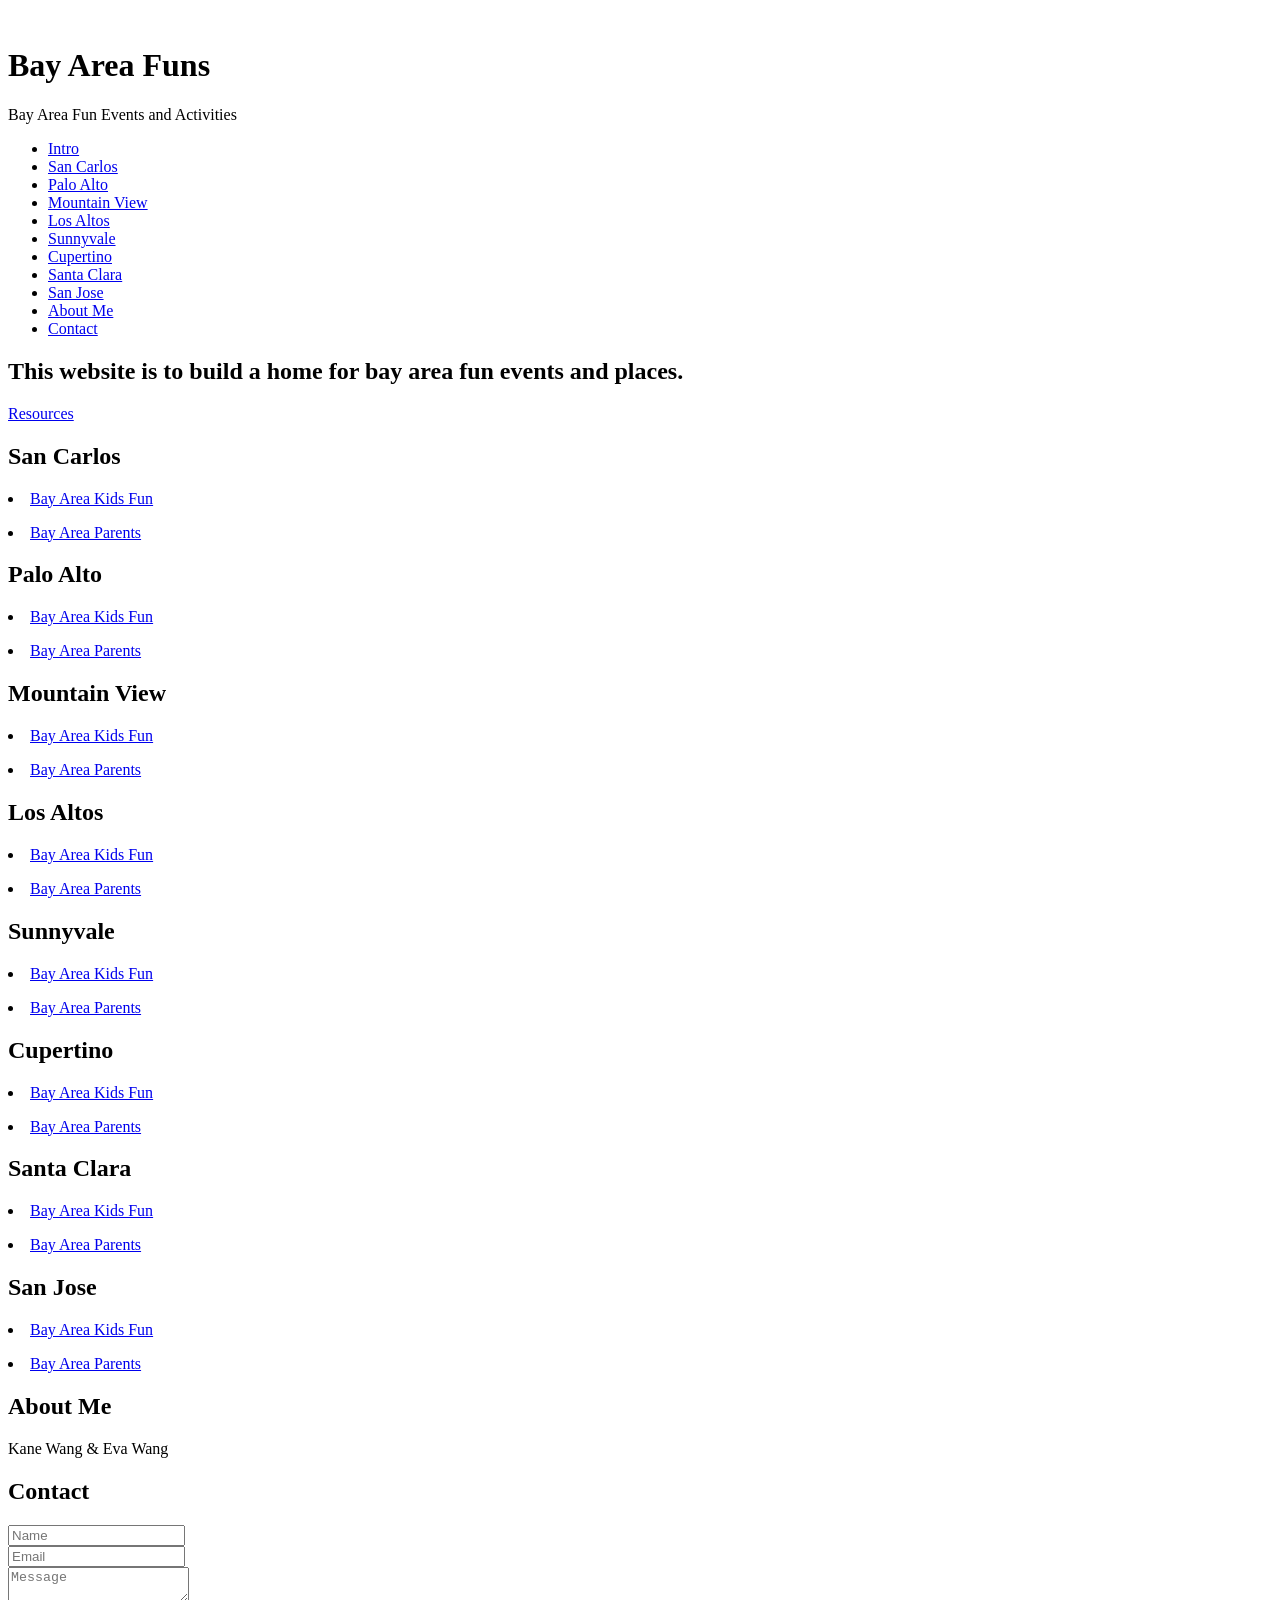
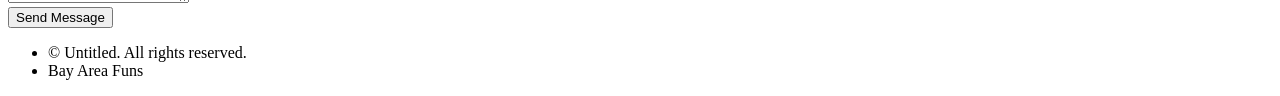
==== commit 2c45babd: "restructure" ====
--- a/views/index.html
+++ b/views/index.html
@@ -11,7 +11,7 @@
 	<title>Bay Area Funs</title>
 	<meta charset="utf-8" />
 	<meta name="viewport" content="width=device-width, initial-scale=1, user-scalable=no" />
-	<link rel="stylesheet" href="assets/css/main.css" />
+	<link rel="stylesheet" href="../static/assets/css/main.css" />
 </head>
 <body class="is-preload">
 
@@ -22,9 +22,9 @@
 
 		<!-- Logo -->
 		<div id="logo">
-			<span class="image avatar48"><img src="images/avatar.jpg" alt="" /></span>
-			<h1 id="title">Psychologies</h1>
-			<p>Psychologies Resources</p>
+			<span class="image avatar48"><img src="../static/images/avatar.jpg" alt="" /></span>
+			<h1 id="title">Bay Area Funs</h1>
+			<p>Bay Area Fun Events and Activities</p>
 		</div>
 
 		<!-- Nav -->
@@ -219,13 +219,13 @@
 </div>
 
 <!-- Scripts -->
-<script src="assets/js/jquery.min.js"></script>
-<script src="assets/js/jquery.scrolly.min.js"></script>
-<script src="assets/js/jquery.scrollex.min.js"></script>
-<script src="assets/js/browser.min.js"></script>
-<script src="assets/js/breakpoints.min.js"></script>
-<script src="assets/js/util.js"></script>
-<script src="assets/js/main.js"></script>
+<script src="../static/assets/js/jquery.min.js"></script>
+<script src="../static/assets/js/jquery.scrolly.min.js"></script>
+<script src="../static/assets/js/jquery.scrollex.min.js"></script>
+<script src="../static/assets/js/browser.min.js"></script>
+<script src="../static/assets/js/breakpoints.min.js"></script>
+<script src="../static/assets/js/util.js"></script>
+<script src="../static/assets/js/main.js"></script>
 
 </body>
 </html>
--- a/static/assets/css/main.css
+++ b/static/assets/css/main.css
@@ -0,0 +1,2611 @@
+@import url("font-awesome.min.css");
+@import url("https://fonts.googleapis.com/css?family=Source+Sans+Pro:300,300italic,400,600");
+
+/*
+	Prologue by HTML5 UP
+	html5up.net | @ajlkn
+	Free for personal and commercial use under the CCA 3.0 license (html5up.net/license)
+*/
+
+html, body, div, span, applet, object,
+iframe, h1, h2, h3, h4, h5, h6, p, blockquote,
+pre, a, abbr, acronym, address, big, cite,
+code, del, dfn, em, img, ins, kbd, q, s, samp,
+small, strike, strong, sub, sup, tt, var, b,
+u, i, center, dl, dt, dd, ol, ul, li, fieldset,
+form, label, legend, table, caption, tbody,
+tfoot, thead, tr, th, td, article, aside,
+canvas, details, embed, figure, figcaption,
+footer, header, hgroup, menu, nav, output, ruby,
+section, summary, time, mark, audio, video {
+	margin: 0;
+	padding: 0;
+	border: 0;
+	font-size: 100%;
+	font: inherit;
+	vertical-align: baseline;}
+
+article, aside, details, figcaption, figure,
+footer, header, hgroup, menu, nav, section {
+	display: block;}
+
+body {
+	line-height: 1;
+}
+
+ol, ul {
+	list-style: none;
+}
+
+blockquote, q {
+	quotes: none;
+}
+
+	blockquote:before, blockquote:after, q:before, q:after {
+		content: '';
+		content: none;
+	}
+
+table {
+	border-collapse: collapse;
+	border-spacing: 0;
+}
+
+body {
+	-webkit-text-size-adjust: none;
+}
+
+mark {
+	background-color: transparent;
+	color: inherit;
+}
+
+input::-moz-focus-inner {
+	border: 0;
+	padding: 0;
+}
+
+input, select, textarea {
+	-moz-appearance: none;
+	-webkit-appearance: none;
+	-ms-appearance: none;
+	appearance: none;
+}
+
+/* Basic */
+
+	html {
+		box-sizing: border-box;
+	}
+
+	*, *:before, *:after {
+		box-sizing: inherit;
+	}
+
+	body {
+		background: #fff;
+		font-family: 'Source Sans Pro', sans-serif;
+		font-size: 19pt;
+		font-weight: 300;
+		line-height: 1.75em;
+		color: #888;
+	}
+
+		body.is-preload *, body.is-preload *:before, body.is-preload *:after {
+			-moz-animation: none !important;
+			-webkit-animation: none !important;
+			-ms-animation: none !important;
+			animation: none !important;
+			-moz-transition: none !important;
+			-webkit-transition: none !important;
+			-ms-transition: none !important;
+			transition: none !important;
+		}
+
+	input, textarea, select {
+		font-family: 'Source Sans Pro', sans-serif;
+		font-size: 19pt;
+		font-weight: 300;
+		line-height: 1.75em;
+		color: #888;
+	}
+
+	h1, h2, h3, h4, h5, h6 {
+		font-weight: 300;
+		color: #666;
+		line-height: 1.5em;
+	}
+
+	h1 a, h2 a, h3 a, h4 a, h5 a, h6 a {
+		color: inherit;
+		text-decoration: none;
+	}
+
+		h1 a strong, h2 a strong, h3 a strong, h4 a strong, h5 a strong, h6 a strong {
+			color: #333;
+		}
+
+	h2 {
+		font-size: 2em;
+		letter-spacing: -1px;
+	}
+
+		h2.alt {
+			color: #888;
+		}
+
+			h2.alt strong {
+				color: #666;
+			}
+
+	h3 {
+		font-size: 1.5em;
+	}
+
+	header {
+		margin: 0 0 2em 0;
+	}
+
+		header > p {
+			margin: 1em 0 0 0;
+		}
+
+	footer {
+		margin: 2em 0 0 0;
+	}
+
+	strong, b {
+		font-weight: 300;
+		color: #666;
+	}
+
+	em, i {
+		font-style: italic;
+	}
+
+	a {
+		text-decoration: none;
+		color: inherit;
+		border-bottom: dotted 1px rgba(128, 128, 128, 0.5);
+		-moz-transition: color 0.35s ease-in-out, border-bottom-color 0.35s ease-in-out;
+		-webkit-transition: color 0.35s ease-in-out, border-bottom-color 0.35s ease-in-out;
+		-ms-transition: color 0.35s ease-in-out, border-bottom-color 0.35s ease-in-out;
+		transition: color 0.35s ease-in-out, border-bottom-color 0.35s ease-in-out;
+		outline: 0;
+	}
+
+		a:hover {
+			color: #E27689;
+			border-bottom-color: rgba(255, 255, 255, 0);
+		}
+
+	sub {
+		position: relative;
+		top: 0.5em;
+		font-size: 0.8em;
+	}
+
+	sup {
+		position: relative;
+		top: -0.5em;
+		font-size: 0.8em;
+	}
+
+	hr {
+		border: 0;
+		border-top: solid 1px #ddd;
+	}
+
+	blockquote {
+		border-left: solid 0.5em #ddd;
+		padding: 1em 0 1em 2em;
+		font-style: italic;
+	}
+
+	p, ul, ol, dl, table {
+		margin-bottom: 2em;
+	}
+
+	br.clear {
+		clear: both;
+	}
+
+/* Container */
+
+	.container {
+		margin: 0 auto;
+		max-width: 100%;
+		width: 1400px;
+	}
+
+		@media screen and (min-width: 961px) and (max-width: 1880px) {
+
+			.container {
+				width: 1200px;
+			}
+
+		}
+
+		@media screen and (min-width: 961px) and (max-width: 1620px) {
+
+			.container {
+				width: 960px;
+			}
+
+		}
+
+		@media screen and (min-width: 961px) and (max-width: 1320px) {
+
+			.container {
+				width: 100%;
+			}
+
+		}
+
+		@media screen and (max-width: 960px) {
+
+			.container {
+				width: 100%;
+			}
+
+		}
+
+		@media screen and (max-width: 736px) {
+
+			.container {
+				width: 100%;
+			}
+
+		}
+
+/* Row */
+
+	.row {
+		display: flex;
+		flex-wrap: wrap;
+		box-sizing: border-box;
+		align-items: stretch;
+	}
+
+		.row > * {
+			box-sizing: border-box;
+		}
+
+		.row.gtr-uniform > * > :last-child {
+			margin-bottom: 0;
+		}
+
+		.row.aln-left {
+			justify-content: flex-start;
+		}
+
+		.row.aln-center {
+			justify-content: center;
+		}
+
+		.row.aln-right {
+			justify-content: flex-end;
+		}
+
+		.row.aln-top {
+			align-items: flex-start;
+		}
+
+		.row.aln-middle {
+			align-items: center;
+		}
+
+		.row.aln-bottom {
+			align-items: flex-end;
+		}
+
+		.row > .imp {
+			order: -1;
+		}
+
+		.row > .col-1 {
+			width: 8.3333333333%;
+		}
+
+		.row > .off-1 {
+			margin-left: 8.3333333333%;
+		}
+
+		.row > .col-2 {
+			width: 16.6666666667%;
+		}
+
+		.row > .off-2 {
+			margin-left: 16.6666666667%;
+		}
+
+		.row > .col-3 {
+			width: 25%;
+		}
+
+		.row > .off-3 {
+			margin-left: 25%;
+		}
+
+		.row > .col-4 {
+			width: 33.3333333333%;
+		}
+
+		.row > .off-4 {
+			margin-left: 33.3333333333%;
+		}
+
+		.row > .col-5 {
+			width: 41.6666666667%;
+		}
+
+		.row > .off-5 {
+			margin-left: 41.6666666667%;
+		}
+
+		.row > .col-6 {
+			width: 50%;
+		}
+
+		.row > .off-6 {
+			margin-left: 50%;
+		}
+
+		.row > .col-7 {
+			width: 58.3333333333%;
+		}
+
+		.row > .off-7 {
+			margin-left: 58.3333333333%;
+		}
+
+		.row > .col-8 {
+			width: 66.6666666667%;
+		}
+
+		.row > .off-8 {
+			margin-left: 66.6666666667%;
+		}
+
+		.row > .col-9 {
+			width: 75%;
+		}
+
+		.row > .off-9 {
+			margin-left: 75%;
+		}
+
+		.row > .col-10 {
+			width: 83.3333333333%;
+		}
+
+		.row > .off-10 {
+			margin-left: 83.3333333333%;
+		}
+
+		.row > .col-11 {
+			width: 91.6666666667%;
+		}
+
+		.row > .off-11 {
+			margin-left: 91.6666666667%;
+		}
+
+		.row > .col-12 {
+			width: 100%;
+		}
+
+		.row > .off-12 {
+			margin-left: 100%;
+		}
+
+		.row.gtr-0 {
+			margin-top: 0px;
+			margin-left: 0px;
+		}
+
+			.row.gtr-0 > * {
+				padding: 0px 0 0 0px;
+			}
+
+			.row.gtr-0.gtr-uniform {
+				margin-top: 0px;
+			}
+
+				.row.gtr-0.gtr-uniform > * {
+					padding-top: 0px;
+				}
+
+		.row.gtr-25 {
+			margin-top: -10px;
+			margin-left: -10px;
+		}
+
+			.row.gtr-25 > * {
+				padding: 10px 0 0 10px;
+			}
+
+			.row.gtr-25.gtr-uniform {
+				margin-top: -10px;
+			}
+
+				.row.gtr-25.gtr-uniform > * {
+					padding-top: 10px;
+				}
+
+		.row.gtr-50 {
+			margin-top: -20px;
+			margin-left: -20px;
+		}
+
+			.row.gtr-50 > * {
+				padding: 20px 0 0 20px;
+			}
+
+			.row.gtr-50.gtr-uniform {
+				margin-top: -20px;
+			}
+
+				.row.gtr-50.gtr-uniform > * {
+					padding-top: 20px;
+				}
+
+		.row {
+			margin-top: -40px;
+			margin-left: -40px;
+		}
+
+			.row > * {
+				padding: 40px 0 0 40px;
+			}
+
+			.row.gtr-uniform {
+				margin-top: -40px;
+			}
+
+				.row.gtr-uniform > * {
+					padding-top: 40px;
+				}
+
+		.row.gtr-150 {
+			margin-top: -60px;
+			margin-left: -60px;
+		}
+
+			.row.gtr-150 > * {
+				padding: 60px 0 0 60px;
+			}
+
+			.row.gtr-150.gtr-uniform {
+				margin-top: -60px;
+			}
+
+				.row.gtr-150.gtr-uniform > * {
+					padding-top: 60px;
+				}
+
+		.row.gtr-200 {
+			margin-top: -80px;
+			margin-left: -80px;
+		}
+
+			.row.gtr-200 > * {
+				padding: 80px 0 0 80px;
+			}
+
+			.row.gtr-200.gtr-uniform {
+				margin-top: -80px;
+			}
+
+				.row.gtr-200.gtr-uniform > * {
+					padding-top: 80px;
+				}
+
+		@media screen and (min-width: 961px) and (max-width: 1880px) {
+
+			.row {
+				display: flex;
+				flex-wrap: wrap;
+				box-sizing: border-box;
+				align-items: stretch;
+			}
+
+				.row > * {
+					box-sizing: border-box;
+				}
+
+				.row.gtr-uniform > * > :last-child {
+					margin-bottom: 0;
+				}
+
+				.row.aln-left {
+					justify-content: flex-start;
+				}
+
+				.row.aln-center {
+					justify-content: center;
+				}
+
+				.row.aln-right {
+					justify-content: flex-end;
+				}
+
+				.row.aln-top {
+					align-items: flex-start;
+				}
+
+				.row.aln-middle {
+					align-items: center;
+				}
+
+				.row.aln-bottom {
+					align-items: flex-end;
+				}
+
+				.row > .imp-wide {
+					order: -1;
+				}
+
+				.row > .col-1-wide {
+					width: 8.3333333333%;
+				}
+
+				.row > .off-1-wide {
+					margin-left: 8.3333333333%;
+				}
+
+				.row > .col-2-wide {
+					width: 16.6666666667%;
+				}
+
+				.row > .off-2-wide {
+					margin-left: 16.6666666667%;
+				}
+
+				.row > .col-3-wide {
+					width: 25%;
+				}
+
+				.row > .off-3-wide {
+					margin-left: 25%;
+				}
+
+				.row > .col-4-wide {
+					width: 33.3333333333%;
+				}
+
+				.row > .off-4-wide {
+					margin-left: 33.3333333333%;
+				}
+
+				.row > .col-5-wide {
+					width: 41.6666666667%;
+				}
+
+				.row > .off-5-wide {
+					margin-left: 41.6666666667%;
+				}
+
+				.row > .col-6-wide {
+					width: 50%;
+				}
+
+				.row > .off-6-wide {
+					margin-left: 50%;
+				}
+
+				.row > .col-7-wide {
+					width: 58.3333333333%;
+				}
+
+				.row > .off-7-wide {
+					margin-left: 58.3333333333%;
+				}
+
+				.row > .col-8-wide {
+					width: 66.6666666667%;
+				}
+
+				.row > .off-8-wide {
+					margin-left: 66.6666666667%;
+				}
+
+				.row > .col-9-wide {
+					width: 75%;
+				}
+
+				.row > .off-9-wide {
+					margin-left: 75%;
+				}
+
+				.row > .col-10-wide {
+					width: 83.3333333333%;
+				}
+
+				.row > .off-10-wide {
+					margin-left: 83.3333333333%;
+				}
+
+				.row > .col-11-wide {
+					width: 91.6666666667%;
+				}
+
+				.row > .off-11-wide {
+					margin-left: 91.6666666667%;
+				}
+
+				.row > .col-12-wide {
+					width: 100%;
+				}
+
+				.row > .off-12-wide {
+					margin-left: 100%;
+				}
+
+				.row.gtr-0 {
+					margin-top: 0px;
+					margin-left: 0px;
+				}
+
+					.row.gtr-0 > * {
+						padding: 0px 0 0 0px;
+					}
+
+					.row.gtr-0.gtr-uniform {
+						margin-top: 0px;
+					}
+
+						.row.gtr-0.gtr-uniform > * {
+							padding-top: 0px;
+						}
+
+				.row.gtr-25 {
+					margin-top: -10px;
+					margin-left: -10px;
+				}
+
+					.row.gtr-25 > * {
+						padding: 10px 0 0 10px;
+					}
+
+					.row.gtr-25.gtr-uniform {
+						margin-top: -10px;
+					}
+
+						.row.gtr-25.gtr-uniform > * {
+							padding-top: 10px;
+						}
+
+				.row.gtr-50 {
+					margin-top: -20px;
+					margin-left: -20px;
+				}
+
+					.row.gtr-50 > * {
+						padding: 20px 0 0 20px;
+					}
+
+					.row.gtr-50.gtr-uniform {
+						margin-top: -20px;
+					}
+
+						.row.gtr-50.gtr-uniform > * {
+							padding-top: 20px;
+						}
+
+				.row {
+					margin-top: -40px;
+					margin-left: -40px;
+				}
+
+					.row > * {
+						padding: 40px 0 0 40px;
+					}
+
+					.row.gtr-uniform {
+						margin-top: -40px;
+					}
+
+						.row.gtr-uniform > * {
+							padding-top: 40px;
+						}
+
+				.row.gtr-150 {
+					margin-top: -60px;
+					margin-left: -60px;
+				}
+
+					.row.gtr-150 > * {
+						padding: 60px 0 0 60px;
+					}
+
+					.row.gtr-150.gtr-uniform {
+						margin-top: -60px;
+					}
+
+						.row.gtr-150.gtr-uniform > * {
+							padding-top: 60px;
+						}
+
+				.row.gtr-200 {
+					margin-top: -80px;
+					margin-left: -80px;
+				}
+
+					.row.gtr-200 > * {
+						padding: 80px 0 0 80px;
+					}
+
+					.row.gtr-200.gtr-uniform {
+						margin-top: -80px;
+					}
+
+						.row.gtr-200.gtr-uniform > * {
+							padding-top: 80px;
+						}
+
+		}
+
+		@media screen and (min-width: 961px) and (max-width: 1620px) {
+
+			.row {
+				display: flex;
+				flex-wrap: wrap;
+				box-sizing: border-box;
+				align-items: stretch;
+			}
+
+				.row > * {
+					box-sizing: border-box;
+				}
+
+				.row.gtr-uniform > * > :last-child {
+					margin-bottom: 0;
+				}
+
+				.row.aln-left {
+					justify-content: flex-start;
+				}
+
+				.row.aln-center {
+					justify-content: center;
+				}
+
+				.row.aln-right {
+					justify-content: flex-end;
+				}
+
+				.row.aln-top {
+					align-items: flex-start;
+				}
+
+				.row.aln-middle {
+					align-items: center;
+				}
+
+				.row.aln-bottom {
+					align-items: flex-end;
+				}
+
+				.row > .imp-normal {
+					order: -1;
+				}
+
+				.row > .col-1-normal {
+					width: 8.3333333333%;
+				}
+
+				.row > .off-1-normal {
+					margin-left: 8.3333333333%;
+				}
+
+				.row > .col-2-normal {
+					width: 16.6666666667%;
+				}
+
+				.row > .off-2-normal {
+					margin-left: 16.6666666667%;
+				}
+
+				.row > .col-3-normal {
+					width: 25%;
+				}
+
+				.row > .off-3-normal {
+					margin-left: 25%;
+				}
+
+				.row > .col-4-normal {
+					width: 33.3333333333%;
+				}
+
+				.row > .off-4-normal {
+					margin-left: 33.3333333333%;
+				}
+
+				.row > .col-5-normal {
+					width: 41.6666666667%;
+				}
+
+				.row > .off-5-normal {
+					margin-left: 41.6666666667%;
+				}
+
+				.row > .col-6-normal {
+					width: 50%;
+				}
+
+				.row > .off-6-normal {
+					margin-left: 50%;
+				}
+
+				.row > .col-7-normal {
+					width: 58.3333333333%;
+				}
+
+				.row > .off-7-normal {
+					margin-left: 58.3333333333%;
+				}
+
+				.row > .col-8-normal {
+					width: 66.6666666667%;
+				}
+
+				.row > .off-8-normal {
+					margin-left: 66.6666666667%;
+				}
+
+				.row > .col-9-normal {
+					width: 75%;
+				}
+
+				.row > .off-9-normal {
+					margin-left: 75%;
+				}
+
+				.row > .col-10-normal {
+					width: 83.3333333333%;
+				}
+
+				.row > .off-10-normal {
+					margin-left: 83.3333333333%;
+				}
+
+				.row > .col-11-normal {
+					width: 91.6666666667%;
+				}
+
+				.row > .off-11-normal {
+					margin-left: 91.6666666667%;
+				}
+
+				.row > .col-12-normal {
+					width: 100%;
+				}
+
+				.row > .off-12-normal {
+					margin-left: 100%;
+				}
+
+				.row.gtr-0 {
+					margin-top: 0px;
+					margin-left: 0px;
+				}
+
+					.row.gtr-0 > * {
+						padding: 0px 0 0 0px;
+					}
+
+					.row.gtr-0.gtr-uniform {
+						margin-top: 0px;
+					}
+
+						.row.gtr-0.gtr-uniform > * {
+							padding-top: 0px;
+						}
+
+				.row.gtr-25 {
+					margin-top: -10px;
+					margin-left: -10px;
+				}
+
+					.row.gtr-25 > * {
+						padding: 10px 0 0 10px;
+					}
+
+					.row.gtr-25.gtr-uniform {
+						margin-top: -10px;
+					}
+
+						.row.gtr-25.gtr-uniform > * {
+							padding-top: 10px;
+						}
+
+				.row.gtr-50 {
+					margin-top: -20px;
+					margin-left: -20px;
+				}
+
+					.row.gtr-50 > * {
+						padding: 20px 0 0 20px;
+					}
+
+					.row.gtr-50.gtr-uniform {
+						margin-top: -20px;
+					}
+
+						.row.gtr-50.gtr-uniform > * {
+							padding-top: 20px;
+						}
+
+				.row {
+					margin-top: -40px;
+					margin-left: -40px;
+				}
+
+					.row > * {
+						padding: 40px 0 0 40px;
+					}
+
+					.row.gtr-uniform {
+						margin-top: -40px;
+					}
+
+						.row.gtr-uniform > * {
+							padding-top: 40px;
+						}
+
+				.row.gtr-150 {
+					margin-top: -60px;
+					margin-left: -60px;
+				}
+
+					.row.gtr-150 > * {
+						padding: 60px 0 0 60px;
+					}
+
+					.row.gtr-150.gtr-uniform {
+						margin-top: -60px;
+					}
+
+						.row.gtr-150.gtr-uniform > * {
+							padding-top: 60px;
+						}
+
+				.row.gtr-200 {
+					margin-top: -80px;
+					margin-left: -80px;
+				}
+
+					.row.gtr-200 > * {
+						padding: 80px 0 0 80px;
+					}
+
+					.row.gtr-200.gtr-uniform {
+						margin-top: -80px;
+					}
+
+						.row.gtr-200.gtr-uniform > * {
+							padding-top: 80px;
+						}
+
+		}
+
+		@media screen and (min-width: 961px) and (max-width: 1320px) {
+
+			.row {
+				display: flex;
+				flex-wrap: wrap;
+				box-sizing: border-box;
+				align-items: stretch;
+			}
+
+				.row > * {
+					box-sizing: border-box;
+				}
+
+				.row.gtr-uniform > * > :last-child {
+					margin-bottom: 0;
+				}
+
+				.row.aln-left {
+					justify-content: flex-start;
+				}
+
+				.row.aln-center {
+					justify-content: center;
+				}
+
+				.row.aln-right {
+					justify-content: flex-end;
+				}
+
+				.row.aln-top {
+					align-items: flex-start;
+				}
+
+				.row.aln-middle {
+					align-items: center;
+				}
+
+				.row.aln-bottom {
+					align-items: flex-end;
+				}
+
+				.row > .imp-narrow {
+					order: -1;
+				}
+
+				.row > .col-1-narrow {
+					width: 8.3333333333%;
+				}
+
+				.row > .off-1-narrow {
+					margin-left: 8.3333333333%;
+				}
+
+				.row > .col-2-narrow {
+					width: 16.6666666667%;
+				}
+
+				.row > .off-2-narrow {
+					margin-left: 16.6666666667%;
+				}
+
+				.row > .col-3-narrow {
+					width: 25%;
+				}
+
+				.row > .off-3-narrow {
+					margin-left: 25%;
+				}
+
+				.row > .col-4-narrow {
+					width: 33.3333333333%;
+				}
+
+				.row > .off-4-narrow {
+					margin-left: 33.3333333333%;
+				}
+
+				.row > .col-5-narrow {
+					width: 41.6666666667%;
+				}
+
+				.row > .off-5-narrow {
+					margin-left: 41.6666666667%;
+				}
+
+				.row > .col-6-narrow {
+					width: 50%;
+				}
+
+				.row > .off-6-narrow {
+					margin-left: 50%;
+				}
+
+				.row > .col-7-narrow {
+					width: 58.3333333333%;
+				}
+
+				.row > .off-7-narrow {
+					margin-left: 58.3333333333%;
+				}
+
+				.row > .col-8-narrow {
+					width: 66.6666666667%;
+				}
+
+				.row > .off-8-narrow {
+					margin-left: 66.6666666667%;
+				}
+
+				.row > .col-9-narrow {
+					width: 75%;
+				}
+
+				.row > .off-9-narrow {
+					margin-left: 75%;
+				}
+
+				.row > .col-10-narrow {
+					width: 83.3333333333%;
+				}
+
+				.row > .off-10-narrow {
+					margin-left: 83.3333333333%;
+				}
+
+				.row > .col-11-narrow {
+					width: 91.6666666667%;
+				}
+
+				.row > .off-11-narrow {
+					margin-left: 91.6666666667%;
+				}
+
+				.row > .col-12-narrow {
+					width: 100%;
+				}
+
+				.row > .off-12-narrow {
+					margin-left: 100%;
+				}
+
+				.row.gtr-0 {
+					margin-top: 0px;
+					margin-left: 0px;
+				}
+
+					.row.gtr-0 > * {
+						padding: 0px 0 0 0px;
+					}
+
+					.row.gtr-0.gtr-uniform {
+						margin-top: 0px;
+					}
+
+						.row.gtr-0.gtr-uniform > * {
+							padding-top: 0px;
+						}
+
+				.row.gtr-25 {
+					margin-top: -5px;
+					margin-left: -5px;
+				}
+
+					.row.gtr-25 > * {
+						padding: 5px 0 0 5px;
+					}
+
+					.row.gtr-25.gtr-uniform {
+						margin-top: -5px;
+					}
+
+						.row.gtr-25.gtr-uniform > * {
+							padding-top: 5px;
+						}
+
+				.row.gtr-50 {
+					margin-top: -10px;
+					margin-left: -10px;
+				}
+
+					.row.gtr-50 > * {
+						padding: 10px 0 0 10px;
+					}
+
+					.row.gtr-50.gtr-uniform {
+						margin-top: -10px;
+					}
+
+						.row.gtr-50.gtr-uniform > * {
+							padding-top: 10px;
+						}
+
+				.row {
+					margin-top: -20px;
+					margin-left: -20px;
+				}
+
+					.row > * {
+						padding: 20px 0 0 20px;
+					}
+
+					.row.gtr-uniform {
+						margin-top: -20px;
+					}
+
+						.row.gtr-uniform > * {
+							padding-top: 20px;
+						}
+
+				.row.gtr-150 {
+					margin-top: -30px;
+					margin-left: -30px;
+				}
+
+					.row.gtr-150 > * {
+						padding: 30px 0 0 30px;
+					}
+
+					.row.gtr-150.gtr-uniform {
+						margin-top: -30px;
+					}
+
+						.row.gtr-150.gtr-uniform > * {
+							padding-top: 30px;
+						}
+
+				.row.gtr-200 {
+					margin-top: -40px;
+					margin-left: -40px;
+				}
+
+					.row.gtr-200 > * {
+						padding: 40px 0 0 40px;
+					}
+
+					.row.gtr-200.gtr-uniform {
+						margin-top: -40px;
+					}
+
+						.row.gtr-200.gtr-uniform > * {
+							padding-top: 40px;
+						}
+
+		}
+
+		@media screen and (max-width: 960px) {
+
+			.row {
+				display: flex;
+				flex-wrap: wrap;
+				box-sizing: border-box;
+				align-items: stretch;
+			}
+
+				.row > * {
+					box-sizing: border-box;
+				}
+
+				.row.gtr-uniform > * > :last-child {
+					margin-bottom: 0;
+				}
+
+				.row.aln-left {
+					justify-content: flex-start;
+				}
+
+				.row.aln-center {
+					justify-content: center;
+				}
+
+				.row.aln-right {
+					justify-content: flex-end;
+				}
+
+				.row.aln-top {
+					align-items: flex-start;
+				}
+
+				.row.aln-middle {
+					align-items: center;
+				}
+
+				.row.aln-bottom {
+					align-items: flex-end;
+				}
+
+				.row > .imp-narrower {
+					order: -1;
+				}
+
+				.row > .col-1-narrower {
+					width: 8.3333333333%;
+				}
+
+				.row > .off-1-narrower {
+					margin-left: 8.3333333333%;
+				}
+
+				.row > .col-2-narrower {
+					width: 16.6666666667%;
+				}
+
+				.row > .off-2-narrower {
+					margin-left: 16.6666666667%;
+				}
+
+				.row > .col-3-narrower {
+					width: 25%;
+				}
+
+				.row > .off-3-narrower {
+					margin-left: 25%;
+				}
+
+				.row > .col-4-narrower {
+					width: 33.3333333333%;
+				}
+
+				.row > .off-4-narrower {
+					margin-left: 33.3333333333%;
+				}
+
+				.row > .col-5-narrower {
+					width: 41.6666666667%;
+				}
+
+				.row > .off-5-narrower {
+					margin-left: 41.6666666667%;
+				}
+
+				.row > .col-6-narrower {
+					width: 50%;
+				}
+
+				.row > .off-6-narrower {
+					margin-left: 50%;
+				}
+
+				.row > .col-7-narrower {
+					width: 58.3333333333%;
+				}
+
+				.row > .off-7-narrower {
+					margin-left: 58.3333333333%;
+				}
+
+				.row > .col-8-narrower {
+					width: 66.6666666667%;
+				}
+
+				.row > .off-8-narrower {
+					margin-left: 66.6666666667%;
+				}
+
+				.row > .col-9-narrower {
+					width: 75%;
+				}
+
+				.row > .off-9-narrower {
+					margin-left: 75%;
+				}
+
+				.row > .col-10-narrower {
+					width: 83.3333333333%;
+				}
+
+				.row > .off-10-narrower {
+					margin-left: 83.3333333333%;
+				}
+
+				.row > .col-11-narrower {
+					width: 91.6666666667%;
+				}
+
+				.row > .off-11-narrower {
+					margin-left: 91.6666666667%;
+				}
+
+				.row > .col-12-narrower {
+					width: 100%;
+				}
+
+				.row > .off-12-narrower {
+					margin-left: 100%;
+				}
+
+				.row.gtr-0 {
+					margin-top: 0px;
+					margin-left: 0px;
+				}
+
+					.row.gtr-0 > * {
+						padding: 0px 0 0 0px;
+					}
+
+					.row.gtr-0.gtr-uniform {
+						margin-top: 0px;
+					}
+
+						.row.gtr-0.gtr-uniform > * {
+							padding-top: 0px;
+						}
+
+				.row.gtr-25 {
+					margin-top: -5px;
+					margin-left: -5px;
+				}
+
+					.row.gtr-25 > * {
+						padding: 5px 0 0 5px;
+					}
+
+					.row.gtr-25.gtr-uniform {
+						margin-top: -5px;
+					}
+
+						.row.gtr-25.gtr-uniform > * {
+							padding-top: 5px;
+						}
+
+				.row.gtr-50 {
+					margin-top: -10px;
+					margin-left: -10px;
+				}
+
+					.row.gtr-50 > * {
+						padding: 10px 0 0 10px;
+					}
+
+					.row.gtr-50.gtr-uniform {
+						margin-top: -10px;
+					}
+
+						.row.gtr-50.gtr-uniform > * {
+							padding-top: 10px;
+						}
+
+				.row {
+					margin-top: -20px;
+					margin-left: -20px;
+				}
+
+					.row > * {
+						padding: 20px 0 0 20px;
+					}
+
+					.row.gtr-uniform {
+						margin-top: -20px;
+					}
+
+						.row.gtr-uniform > * {
+							padding-top: 20px;
+						}
+
+				.row.gtr-150 {
+					margin-top: -30px;
+					margin-left: -30px;
+				}
+
+					.row.gtr-150 > * {
+						padding: 30px 0 0 30px;
+					}
+
+					.row.gtr-150.gtr-uniform {
+						margin-top: -30px;
+					}
+
+						.row.gtr-150.gtr-uniform > * {
+							padding-top: 30px;
+						}
+
+				.row.gtr-200 {
+					margin-top: -40px;
+					margin-left: -40px;
+				}
+
+					.row.gtr-200 > * {
+						padding: 40px 0 0 40px;
+					}
+
+					.row.gtr-200.gtr-uniform {
+						margin-top: -40px;
+					}
+
+						.row.gtr-200.gtr-uniform > * {
+							padding-top: 40px;
+						}
+
+		}
+
+		@media screen and (max-width: 736px) {
+
+			.row {
+				display: flex;
+				flex-wrap: wrap;
+				box-sizing: border-box;
+				align-items: stretch;
+			}
+
+				.row > * {
+					box-sizing: border-box;
+				}
+
+				.row.gtr-uniform > * > :last-child {
+					margin-bottom: 0;
+				}
+
+				.row.aln-left {
+					justify-content: flex-start;
+				}
+
+				.row.aln-center {
+					justify-content: center;
+				}
+
+				.row.aln-right {
+					justify-content: flex-end;
+				}
+
+				.row.aln-top {
+					align-items: flex-start;
+				}
+
+				.row.aln-middle {
+					align-items: center;
+				}
+
+				.row.aln-bottom {
+					align-items: flex-end;
+				}
+
+				.row > .imp-mobile {
+					order: -1;
+				}
+
+				.row > .col-1-mobile {
+					width: 8.3333333333%;
+				}
+
+				.row > .off-1-mobile {
+					margin-left: 8.3333333333%;
+				}
+
+				.row > .col-2-mobile {
+					width: 16.6666666667%;
+				}
+
+				.row > .off-2-mobile {
+					margin-left: 16.6666666667%;
+				}
+
+				.row > .col-3-mobile {
+					width: 25%;
+				}
+
+				.row > .off-3-mobile {
+					margin-left: 25%;
+				}
+
+				.row > .col-4-mobile {
+					width: 33.3333333333%;
+				}
+
+				.row > .off-4-mobile {
+					margin-left: 33.3333333333%;
+				}
+
+				.row > .col-5-mobile {
+					width: 41.6666666667%;
+				}
+
+				.row > .off-5-mobile {
+					margin-left: 41.6666666667%;
+				}
+
+				.row > .col-6-mobile {
+					width: 50%;
+				}
+
+				.row > .off-6-mobile {
+					margin-left: 50%;
+				}
+
+				.row > .col-7-mobile {
+					width: 58.3333333333%;
+				}
+
+				.row > .off-7-mobile {
+					margin-left: 58.3333333333%;
+				}
+
+				.row > .col-8-mobile {
+					width: 66.6666666667%;
+				}
+
+				.row > .off-8-mobile {
+					margin-left: 66.6666666667%;
+				}
+
+				.row > .col-9-mobile {
+					width: 75%;
+				}
+
+				.row > .off-9-mobile {
+					margin-left: 75%;
+				}
+
+				.row > .col-10-mobile {
+					width: 83.3333333333%;
+				}
+
+				.row > .off-10-mobile {
+					margin-left: 83.3333333333%;
+				}
+
+				.row > .col-11-mobile {
+					width: 91.6666666667%;
+				}
+
+				.row > .off-11-mobile {
+					margin-left: 91.6666666667%;
+				}
+
+				.row > .col-12-mobile {
+					width: 100%;
+				}
+
+				.row > .off-12-mobile {
+					margin-left: 100%;
+				}
+
+				.row.gtr-0 {
+					margin-top: 0px;
+					margin-left: 0px;
+				}
+
+					.row.gtr-0 > * {
+						padding: 0px 0 0 0px;
+					}
+
+					.row.gtr-0.gtr-uniform {
+						margin-top: 0px;
+					}
+
+						.row.gtr-0.gtr-uniform > * {
+							padding-top: 0px;
+						}
+
+				.row.gtr-25 {
+					margin-top: -5px;
+					margin-left: -5px;
+				}
+
+					.row.gtr-25 > * {
+						padding: 5px 0 0 5px;
+					}
+
+					.row.gtr-25.gtr-uniform {
+						margin-top: -5px;
+					}
+
+						.row.gtr-25.gtr-uniform > * {
+							padding-top: 5px;
+						}
+
+				.row.gtr-50 {
+					margin-top: -10px;
+					margin-left: -10px;
+				}
+
+					.row.gtr-50 > * {
+						padding: 10px 0 0 10px;
+					}
+
+					.row.gtr-50.gtr-uniform {
+						margin-top: -10px;
+					}
+
+						.row.gtr-50.gtr-uniform > * {
+							padding-top: 10px;
+						}
+
+				.row {
+					margin-top: -20px;
+					margin-left: -20px;
+				}
+
+					.row > * {
+						padding: 20px 0 0 20px;
+					}
+
+					.row.gtr-uniform {
+						margin-top: -20px;
+					}
+
+						.row.gtr-uniform > * {
+							padding-top: 20px;
+						}
+
+				.row.gtr-150 {
+					margin-top: -30px;
+					margin-left: -30px;
+				}
+
+					.row.gtr-150 > * {
+						padding: 30px 0 0 30px;
+					}
+
+					.row.gtr-150.gtr-uniform {
+						margin-top: -30px;
+					}
+
+						.row.gtr-150.gtr-uniform > * {
+							padding-top: 30px;
+						}
+
+				.row.gtr-200 {
+					margin-top: -40px;
+					margin-left: -40px;
+				}
+
+					.row.gtr-200 > * {
+						padding: 40px 0 0 40px;
+					}
+
+					.row.gtr-200.gtr-uniform {
+						margin-top: -40px;
+					}
+
+						.row.gtr-200.gtr-uniform > * {
+							padding-top: 40px;
+						}
+
+		}
+
+/* Sections/Article */
+
+	section, article {
+		margin-bottom: 3em;
+	}
+
+		section > :last-child,
+		section > .container, section:last-child, article > :last-child,
+		article > .container, article:last-child {
+			margin-bottom: 0;
+		}
+
+		.row > section, .row > article {
+			margin-bottom: 0;
+		}
+
+/* Image */
+
+	.image {
+		display: inline-block;
+		border: 0;
+	}
+
+		.image img {
+			display: block;
+			width: 100%;
+		}
+
+		.image.avatar48 {
+			width: 48px;
+			height: 48px;
+			background: #f00;
+		}
+
+			.image.avatar48 img {
+				width: 48px;
+				height: 48px;
+			}
+
+		.image.fit {
+			display: block;
+			width: 100%;
+		}
+
+		.image.featured {
+			display: block;
+			width: 100%;
+			margin: 0 0 2em 0;
+		}
+
+		.image.left {
+			float: left;
+			margin: 0 2em 2em 0;
+		}
+
+		.image.centered {
+			display: block;
+			margin: 0 0 2em 0;
+		}
+
+			.image.centered img {
+				margin: 0 auto;
+				width: auto;
+			}
+
+/* List */
+
+	ul {
+		list-style: disc;
+		padding-left: 1em;
+	}
+
+		ul li {
+			padding-left: 0.5em;
+		}
+
+	ol {
+		list-style: decimal;
+		padding-left: 1.25em;
+	}
+
+		ol li {
+			padding-left: 0.25em;
+		}
+
+/* Icons */
+
+	ul.icons {
+		cursor: default;
+		list-style: none;
+		padding-left: 0;
+	}
+
+		ul.icons li {
+			display: inline-block;
+			padding-left: 0;
+		}
+
+		ul.icons a {
+			display: inline-block;
+			width: 2em;
+			height: 2em;
+			line-height: 2em;
+			text-align: center;
+			border: 0;
+		}
+
+/* Form */
+
+	form label {
+		display: block;
+		text-align: left;
+		margin-bottom: 0.5em;
+	}
+
+	form input[type="text"],
+	form input[type="email"],
+	form input[type="password"],
+	form select,
+	form textarea {
+		position: relative;
+		-webkit-appearance: none;
+		display: block;
+		border: 0;
+		outline: 0;
+		background: #fff;
+		background: rgba(255, 255, 255, 0.75);
+		width: 100%;
+		border-radius: 0.35em;
+		padding: 0.75em 1em 0.75em 1em;
+		box-shadow: inset 0 0.1em 0.1em 0 rgba(0, 0, 0, 0.05);
+		border: solid 1px rgba(0, 0, 0, 0.15);
+		-moz-transition: all 0.35s ease-in-out;
+		-webkit-transition: all 0.35s ease-in-out;
+		-ms-transition: all 0.35s ease-in-out;
+		transition: all 0.35s ease-in-out;
+	}
+
+		form input[type="text"]:focus,
+		form input[type="email"]:focus,
+		form input[type="password"]:focus,
+		form select:focus,
+		form textarea:focus {
+			box-shadow: 0 0 2px 1px #8ebebc;
+			background: #fff;
+		}
+
+	form input[type="text"],
+	form input[type="email"],
+	form input[type="password"],
+	form select {
+		line-height: 1.25em;
+	}
+
+	form textarea {
+		min-height: 14em;
+	}
+
+	form ::-webkit-input-placeholder {
+		color: #555 !important;
+	}
+
+	form :-moz-placeholder {
+		color: #555 !important;
+	}
+
+	form ::-moz-placeholder {
+		color: #555 !important;
+	}
+
+	form :-ms-input-placeholder {
+		color: #555 !important;
+	}
+
+	form ::-moz-focus-inner {
+		border: 0;
+	}
+
+/* Table */
+
+	table {
+		width: 100%;
+		text-align: left;
+	}
+
+		table tbody tr:nth-child(2n+2) {
+			background: #f4f4f4;
+		}
+
+		table td {
+			padding: 0.5em 1em 0.5em 1em;
+		}
+
+		table th {
+			text-align: left;
+			padding: 0.5em 1em 0.5em 1em;
+			color: #fff;
+			background: #222729 url("images/overlay.png");
+		}
+
+		table thead {
+			background: #444;
+			color: #fff;
+		}
+
+		table tfoot {
+			background: #eee;
+		}
+
+/* Button */
+
+	input[type="button"],
+	input[type="submit"],
+	input[type="reset"],
+	button,
+	.button {
+		position: relative;
+		display: inline-block;
+		border-radius: 0.35em;
+		color: #fff !important;
+		text-decoration: none;
+		padding: 0.75em 2.5em 0.75em 2.5em;
+		background-color: #8ebebc;
+		border: 0;
+		cursor: pointer;
+		background-image: -moz-linear-gradient(top, rgba(0, 0, 0, 0), rgba(0, 0, 0, 0.15)), url("images/overlay.png");
+		background-image: -webkit-linear-gradient(top, rgba(0, 0, 0, 0), rgba(0, 0, 0, 0.15)), url("images/overlay.png");
+		background-image: -ms-linear-gradient(top, rgba(0, 0, 0, 0), rgba(0, 0, 0, 0.15)), url("images/overlay.png");
+		background-image: linear-gradient(top, rgba(0, 0, 0, 0), rgba(0, 0, 0, 0.15)), url("images/overlay.png");
+		-moz-transition: background-color 0.35s ease-in-out;
+		-webkit-transition: background-color 0.35s ease-in-out;
+		-ms-transition: background-color 0.35s ease-in-out;
+		transition: background-color 0.35s ease-in-out;
+	}
+
+		input[type="button"]:hover,
+		input[type="submit"]:hover,
+		input[type="reset"]:hover,
+		button:hover,
+		.button:hover {
+			background-color: #9ececc;
+		}
+
+		input[type="button"]:active,
+		input[type="submit"]:active,
+		input[type="reset"]:active,
+		button:active,
+		.button:active {
+			background-color: #7eaeac;
+		}
+
+/* Item */
+
+	.item {
+		box-shadow: 0 0.05em 0.15em 0 rgba(0, 0, 0, 0.05);
+		margin-bottom: 40px;
+	}
+
+		.item header {
+			background: #fff;
+			margin: 0;
+			padding: 1em 0 1em 0;
+			font-size: 0.8em;
+		}
+
+			.item header h3 {
+				font-size: 1em;
+			}
+
+/* Icons */
+
+	.icon {
+		text-decoration: none;
+	}
+
+		.icon:before {
+			display: inline-block;
+			font-family: FontAwesome;
+			font-size: 1.25em;
+			text-decoration: none;
+			font-style: normal;
+			font-weight: normal;
+			line-height: 1;
+			-webkit-font-smoothing: antialiased;
+			-moz-osx-font-smoothing: grayscale;
+		}
+
+		.icon > .label {
+			display: none;
+		}
+
+/* Header */
+
+	#header {
+		display: -moz-flex;
+		display: -webkit-flex;
+		display: -ms-flex;
+		display: flex;
+		-moz-flex-direction: column;
+		-webkit-flex-direction: column;
+		-ms-flex-direction: column;
+		flex-direction: column;
+		-moz-justify-content: space-between;
+		-webkit-justify-content: space-between;
+		-ms-justify-content: space-between;
+		justify-content: space-between;
+		background: #222629 url("images/overlay.png");
+		box-shadow: inset -0.25em 0 0.25em 0 rgba(0, 0, 0, 0.1);
+		color: #fff;
+		height: 100%;
+		left: 0;
+		overflow-y: auto;
+		position: fixed;
+		text-align: right;
+		top: 0;
+		width: 375px;
+	}
+
+		#header .top {
+			-moz-flex-grow: 1;
+			-webkit-flex-grow: 1;
+			-ms-flex-grow: 1;
+			flex-grow: 1;
+		}
+
+		#header .bottom {
+			-moz-flex-shrink: 0;
+			-webkit-flex-shrink: 0;
+			-ms-flex-shrink: 0;
+			flex-shrink: 0;
+			padding: 1.5em 0 0.75em 0;
+		}
+
+			#header .bottom > :last-child {
+				margin-bottom: 0;
+			}
+
+		#header .icons {
+			font-size: 0.8em;
+			text-align: center;
+		}
+
+			#header .icons a {
+				color: #41484c;
+				-moz-transition: color 0.35s ease-in-out;
+				-webkit-transition: color 0.35s ease-in-out;
+				-ms-transition: color 0.35s ease-in-out;
+				transition: color 0.35s ease-in-out;
+			}
+
+				#header .icons a:hover {
+					color: #fff;
+				}
+
+	#logo {
+		position: relative;
+		margin: 1.75em 1.5em 1.5em 1.5em;
+		min-height: 48px;
+		cursor: default;
+	}
+
+		#logo h1 {
+			position: relative;
+			color: #fff;
+			font-weight: 600;
+			font-size: 1em;
+			line-height: 1em;
+		}
+
+		#logo p {
+			position: relative;
+			display: block;
+			font-size: 0.6em;
+			color: rgba(255, 255, 255, 0.5);
+			line-height: 1.25em;
+			margin: 0.5em 0 0 0;
+		}
+
+		#logo .image {
+			position: absolute;
+			left: 0;
+			top: 0;
+		}
+
+	#nav ul {
+		list-style: none;
+		padding-left: 0;
+		margin-bottom: 0;
+	}
+
+		#nav ul li {
+			padding-left: 0;
+		}
+
+			#nav ul li a {
+				display: block;
+				padding: 0.5em 1.5em 0.5em 1.5em;
+				color: rgba(255, 255, 255, 0.5);
+				text-decoration: none;
+				outline: 0;
+				border: 0;
+				-moz-transition: none;
+				-webkit-transition: none;
+				-ms-transition: none;
+				transition: none;
+			}
+
+				#nav ul li a span {
+					position: relative;
+					display: block;
+					font-size: 0.8em;
+				}
+
+					#nav ul li a span:before {
+						position: absolute;
+						left: 0;
+						color: #41484c;
+						text-align: center;
+						width: 1.25em;
+						line-height: 1.75em;
+					}
+
+				#nav ul li a.active {
+					background: rgba(0, 0, 0, 0.15);
+					box-shadow: inset 0 0 0.25em 0 rgba(0, 0, 0, 0.125);
+					color: #fff;
+				}
+
+					#nav ul li a.active span:before {
+						color: #e27689;
+					}
+
+/* Footer */
+
+	#footer {
+		margin-left: 375px;
+		text-align: center;
+		background-color: #dce3e2;
+		padding: 3em 0 4em 0;
+		box-shadow: inset 0 1px 0 0 rgba(0, 0, 0, 0.05), inset 0 0.1em 0.1em 0 rgba(0, 0, 0, 0.025);
+		font-size: 0.8em;
+	}
+
+		#footer .copyright {
+			cursor: default;
+			margin: 0;
+		}
+
+			#footer .copyright li {
+				display: inline-block;
+				line-height: 1em;
+				border-left: solid 1px rgba(128, 128, 128, 0.35);
+				padding: 0 0 0 0.5em;
+				margin: 0 0 0 0.5em;
+			}
+
+				#footer .copyright li:first-child {
+					border-left: 0;
+					padding-left: 0;
+					margin-left: 0;
+				}
+
+/* Main */
+
+	#main {
+		margin-left: 375px;
+	}
+
+		#main > section {
+			margin: 0;
+			overflow: hidden;
+			padding: 4em 0;
+			box-shadow: inset 0 1px 0 0 rgba(0, 0, 0, 0.05), inset 0 0.1em 0.1em 0 rgba(0, 0, 0, 0.025);
+			text-align: center;
+			background-image: url("images/overlay.png");
+		}
+
+			#main > section.dark {
+				color: #ddd;
+				color: rgba(255, 255, 255, 0.75);
+			}
+
+				#main > section.dark h2, #main > section.dark h3, #main > section.dark h4, #main > section.dark h5, #main > section.dark h6 {
+					color: inherit;
+				}
+
+				#main > section.dark strong {
+					color: #fff;
+					border-color: inherit;
+				}
+
+				#main > section.dark a {
+					color: #fff;
+					border-color: inherit;
+				}
+
+					#main > section.dark a:hover {
+						border-bottom-color: rgba(255, 255, 255, 0);
+					}
+
+			#main > section.cover {
+				padding: 10em 0;
+				background-size: cover;
+				background-position: center center;
+			}
+
+			#main > section.one {
+				background-color: #81918E;
+				background-image: url("../../images/banner.jpg");
+			}
+
+			#main > section.two {
+				background-color: #f5fafa;
+			}
+
+			#main > section.three {
+				background-color: #ecf1f1;
+			}
+
+			#main > section.four {
+				background-color: #e8edec;
+			}
+
+/* Wide */
+
+	@media screen and (min-width: 961px) and (max-width: 1880px) {
+
+		/* Basic */
+
+			body, input, textarea, select {
+				font-size: 17pt;
+			}
+
+		/* Header */
+
+			#header {
+				width: 300px;
+			}
+
+		/* Footer */
+
+			#footer {
+				margin-left: 300px;
+			}
+
+		/* Main */
+
+			#main {
+				margin-left: 300px;
+			}
+
+	}
+
+/* Normal */
+
+	@media screen and (min-width: 961px) and (max-width: 1620px) {
+
+		/* Main */
+
+			#main > section {
+				padding: 3em 0;
+			}
+
+			#main section.cover {
+				padding: 5em 0;
+			}
+
+	}
+
+/* Narrow */
+
+	@media screen and (min-width: 961px) and (max-width: 1320px) {
+
+		/* Basic */
+
+			body, input, textarea, select {
+				font-size: 16pt;
+			}
+
+			.container {
+				padding: 0 2em 0 2em;
+			}
+
+		/* Icons */
+
+			ul.icons li a {
+				width: 1.75em;
+			}
+
+		/* Item */
+
+			.item {
+				margin-bottom: 20px;
+			}
+
+		/* Header */
+
+			#header {
+				width: 20%;
+			}
+
+			#logo .image {
+				position: relative;
+				margin: 0 0 0.5em 0;
+			}
+
+			#nav ul li a {
+				font-size: 0.8em;
+				padding-top: 0.5em;
+				padding-bottom: 0.5em;
+			}
+
+				#nav ul li a span {
+					padding-right: 2.25em;
+				}
+
+					#nav ul li a span:before {
+						left: 100%;
+						margin-left: -1.25em;
+						line-height: 2.25em;
+					}
+
+		/* Footer */
+
+			#footer {
+				margin-left: 20%;
+			}
+
+		/* Main */
+
+			#main {
+				margin-left: 20%;
+			}
+
+	}
+
+/* Narrower */
+
+	#headerToggle {
+		display: none;
+	}
+
+	@media screen and (max-width: 960px) {
+
+		/* Basic */
+
+			html, body {
+				overflow-x: hidden;
+			}
+
+			body, input, textarea, select {
+				font-size: 16pt;
+			}
+
+			header br {
+				display: none;
+			}
+
+			.container {
+				padding: 0 2em 0 2em;
+			}
+
+		/* Item */
+
+			.item {
+				margin-bottom: 15px;
+			}
+
+		/* Icons */
+
+			ul.icons a {
+				width: 1.75em;
+				font-size: 1.25em;
+			}
+
+		/* Header */
+
+			#header {
+				-moz-backface-visibility: hidden;
+				-webkit-backface-visibility: hidden;
+				-ms-backface-visibility: hidden;
+				backface-visibility: hidden;
+				-moz-transform: translateX(-275px);
+				-webkit-transform: translateX(-275px);
+				-ms-transform: translateX(-275px);
+				transform: translateX(-275px);
+				-moz-transition: -moz-transform 0.5s ease;
+				-webkit-transition: -webkit-transform 0.5s ease;
+				-ms-transition: -ms-transform 0.5s ease;
+				transition: transform 0.5s ease;
+				-webkit-overflow-scrolling: touch;
+				display: block;
+				height: 100%;
+				left: 0;
+				overflow-y: auto;
+				position: fixed;
+				top: 0;
+				width: 275px;
+				z-index: 10002;
+				width: 275px;
+				background: #222729 url("images/overlay.png");
+				box-shadow: inset -0.25em 0 0.25em 0 rgba(0, 0, 0, 0.125);
+			}
+
+				#header .top {
+					position: relative;
+				}
+
+				#header .bottom {
+					border-top: solid 1px rgba(255, 255, 255, 0.05);
+					box-shadow: 0 -1px 0 0 rgba(0, 0, 0, 0.15);
+					padding-top: 2em;
+					margin-top: 2em;
+					position: relative;
+				}
+
+			#logo {
+				margin: 1.5em 1.25em 1.25em 1.25em;
+			}
+
+			#nav ul li a {
+				padding: 0.5em 1.25em 0.5em 1.25em;
+			}
+
+			#headerToggle {
+				-moz-backface-visibility: hidden;
+				-webkit-backface-visibility: hidden;
+				-ms-backface-visibility: hidden;
+				backface-visibility: hidden;
+				-moz-transition: -moz-transform 0.5s ease;
+				-webkit-transition: -webkit-transform 0.5s ease;
+				-ms-transition: -ms-transform 0.5s ease;
+				transition: transform 0.5s ease;
+				display: block;
+				height: 2.25em;
+				left: 0;
+				position: fixed;
+				top: 0;
+				width: 3.25em;
+				z-index: 10001;
+			}
+
+				#headerToggle .toggle {
+					position: absolute;
+					left: 0;
+					top: 0;
+					width: 100%;
+					height: 100%;
+					outline: 0;
+					border: 0;
+				}
+
+					#headerToggle .toggle:before {
+						font-family: FontAwesome;
+						text-decoration: none;
+						font-style: normal;
+						font-weight: normal;
+						-webkit-font-smoothing: antialiased;
+						-moz-osx-font-smoothing: grayscale;
+						content: '\f0c9';
+						color: #fff;
+						font-size: 18px;
+						line-height: 2.25em;
+						background: rgba(128, 136, 144, 0.5);
+						border-radius: 0.35em;
+						text-align: center;
+						position: absolute;
+						left: 0.5em;
+						top: 0.5em;
+						display: block;
+						width: 3.25em;
+						height: 2.25em;
+						line-height: 2.25em;
+					}
+
+			body.header-visible #main {
+				-moz-transform: translateX(275px);
+				-webkit-transform: translateX(275px);
+				-ms-transform: translateX(275px);
+				transform: translateX(275px);
+			}
+
+			body.header-visible #headerToggle {
+				-moz-transform: translateX(275px);
+				-webkit-transform: translateX(275px);
+				-ms-transform: translateX(275px);
+				transform: translateX(275px);
+			}
+
+			body.header-visible #header {
+				-moz-transform: translateX(0);
+				-webkit-transform: translateX(0);
+				-ms-transform: translateX(0);
+				transform: translateX(0);
+			}
+
+		/* Footer */
+
+			#footer {
+				margin-left: 0;
+			}
+
+		/* Main */
+
+			#main {
+				-moz-backface-visibility: hidden;
+				-webkit-backface-visibility: hidden;
+				-ms-backface-visibility: hidden;
+				backface-visibility: hidden;
+				-moz-transition: -moz-transform 0.5s ease;
+				-webkit-transition: -webkit-transform 0.5s ease;
+				-ms-transition: -ms-transform 0.5s ease;
+				transition: transform 0.5s ease;
+				padding-bottom: 1px;
+				margin-left: 0;
+			}
+
+				#main > section {
+					padding: 3em 0;
+				}
+
+				#main section.cover {
+					padding: 4em 0;
+				}
+
+	}
+
+/* Mobile */
+
+	@media screen and (max-width: 736px) {
+
+		/* Basic */
+
+			body, input, textarea, select {
+				font-size: 14pt;
+			}
+
+			h2 {
+				font-size: 1.5em;
+				letter-spacing: 0;
+				font-weight: 300;
+			}
+
+			.container {
+				padding: 0 15px 0 15px;
+			}
+
+		/* List */
+
+			ul.icons a {
+				width: 2em;
+				font-size: 1.25em;
+			}
+
+		/* Main */
+
+			#main > section {
+				padding: 2em 0;
+			}
+
+			#main section.cover {
+				padding: 4em 0em;
+			}
+
+				#main section.cover header {
+					padding: 0 1em;
+				}
+
+		/* Footer */
+
+			#footer .copyright li {
+				display: block;
+				line-height: 1.25em;
+				border: 0;
+				padding: 0;
+				margin: 1em 0 0 0;
+			}
+
+				#footer .copyright li:first-child {
+					margin-top: 0;
+				}
+
+	}
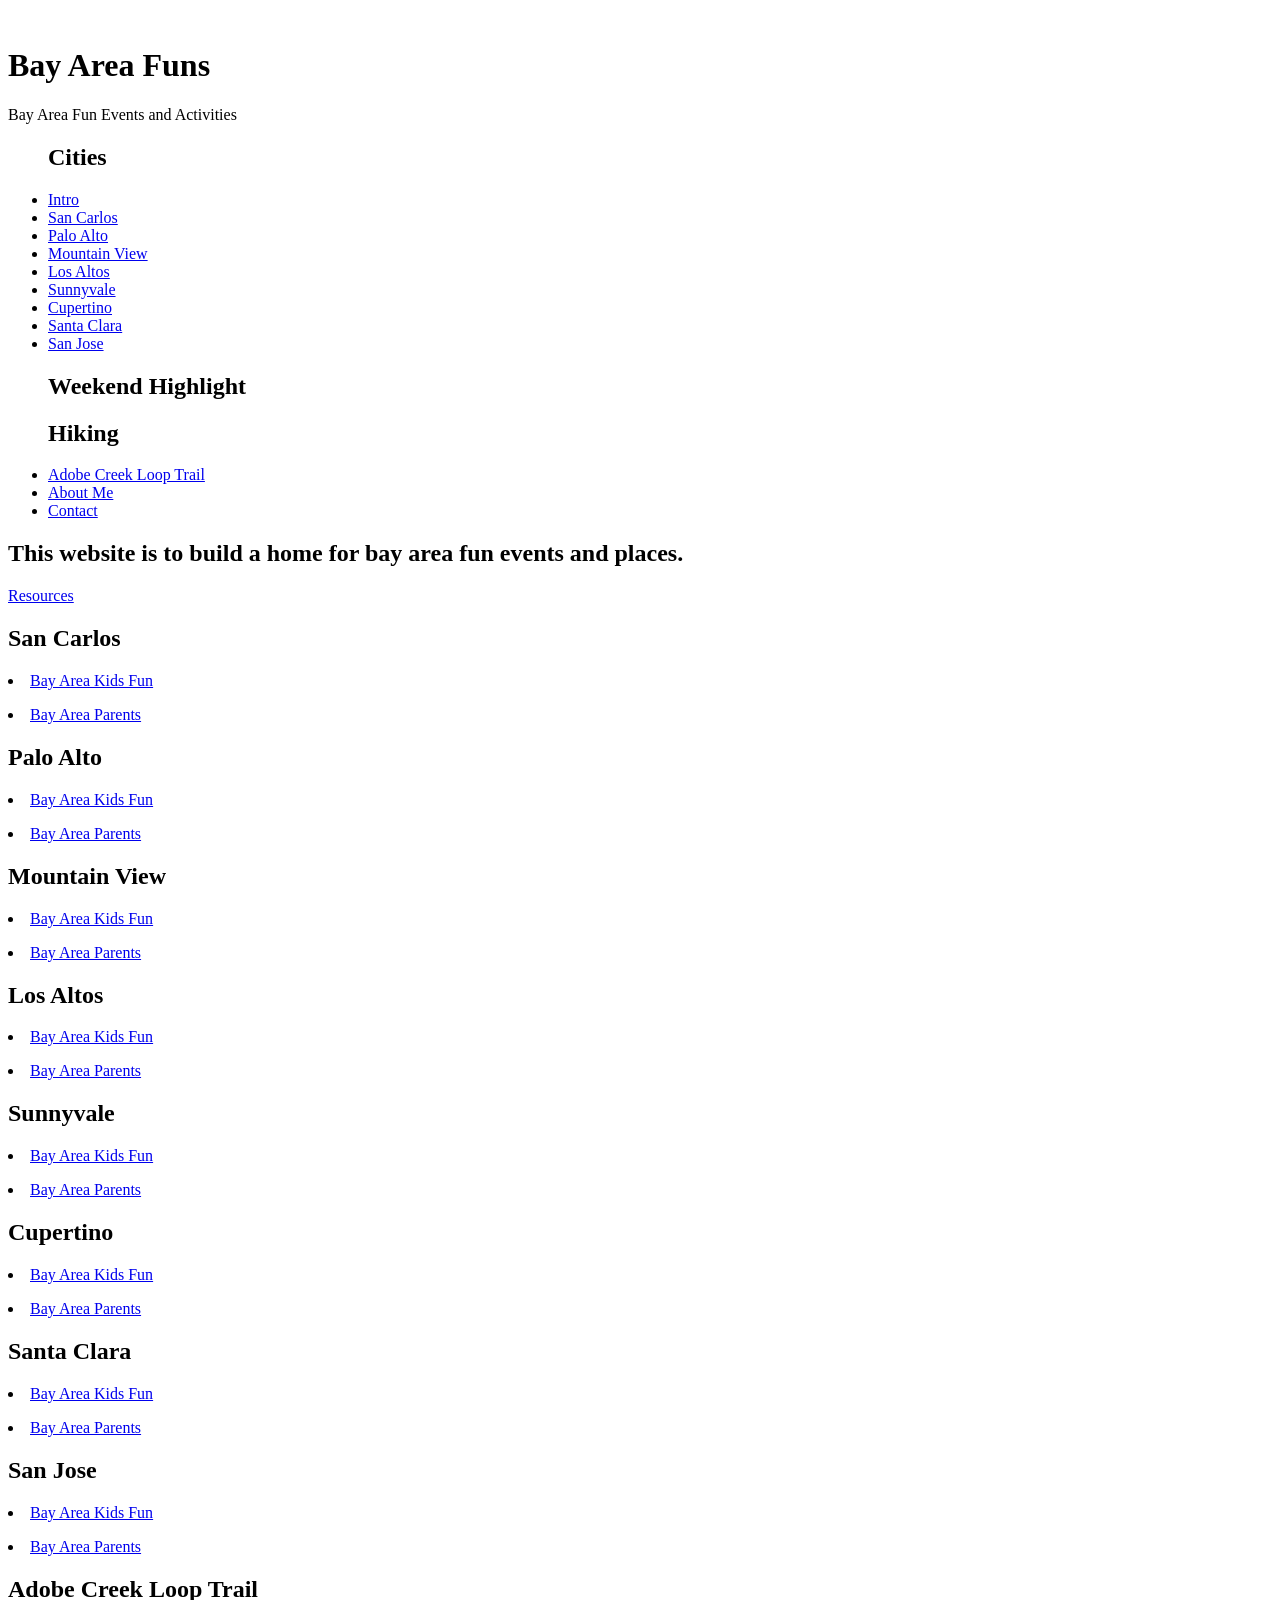
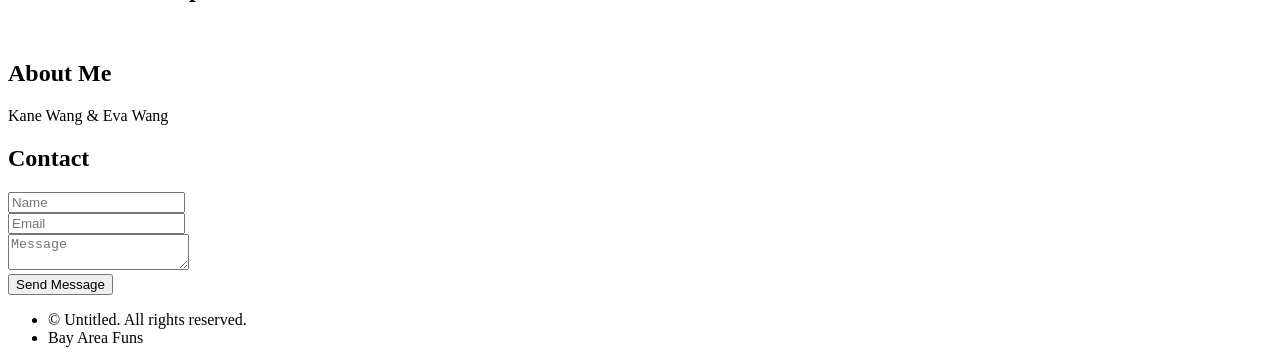
==== commit 811879b2: "adding adobe creek loop trail" ====
--- a/views/index.html
+++ b/views/index.html
@@ -30,6 +30,7 @@
 		<!-- Nav -->
 		<nav id="nav">
 			<ul>
+                <h1>Cities</h1>
 				<li><a href="#top" id="top-link"><span class="icon fa-home">Intro</span></a></li>
                 <li><a href="#sancarlos" id="sancarlos-link"><span class="icon fa-th">San Carlos</span></a></li>
 				<li><a href="#paloalto" id="paloalto-link"><span class="icon fa-th">Palo Alto</span></a></li>
@@ -39,6 +40,9 @@
                 <li><a href="#cupertino" id="cupertino-link"><span class="icon fa-th">Cupertino</span></a></li>
                 <li><a href="#santaclara" id="santaclara-link"><span class="icon fa-th">Santa Clara</span></a></li>
                 <li><a href="#sanjose" id="sanjose-link"><span class="icon fa-th">San Jose</span></a></li>
+                <h1>Weekend Highlight</h1>
+                <h1>Hiking</h1>
+                <li><a href="#adobecreeklooptrail" id="adobecreeklooptrail-link"><span class="icon fa-th">Adobe Creek Loop Trail</span></a></li>
                 <li><a href="#about" id="about-link"><span class="icon fa-user">About Me</span></a></li>
 				<li><a href="#contact" id="contact-link"><span class="icon fa-envelope">Contact</span></a></li>
 			</ul>
@@ -167,8 +171,19 @@
 
         </div>
     </section>
+    <section id="adobecreeklooptrail" class="ten">
+        <div class="container">
+
+            <header>
+                <h2>Adobe Creek Loop Trail</h2>
+            </header>
+            <img src="">
+
+        </div>
+    </section>
+
 	<!-- About Me -->
-	<section id="about" class="ten">
+	<section id="about" class="eleven">
 		<div class="container">
 
 			<header>
@@ -181,7 +196,7 @@
 	</section>
 
 	<!-- Contact -->
-	<section id="contact" class="eleven">
+	<section id="contact" class="twelve">
 		<div class="container">
 
 			<header>
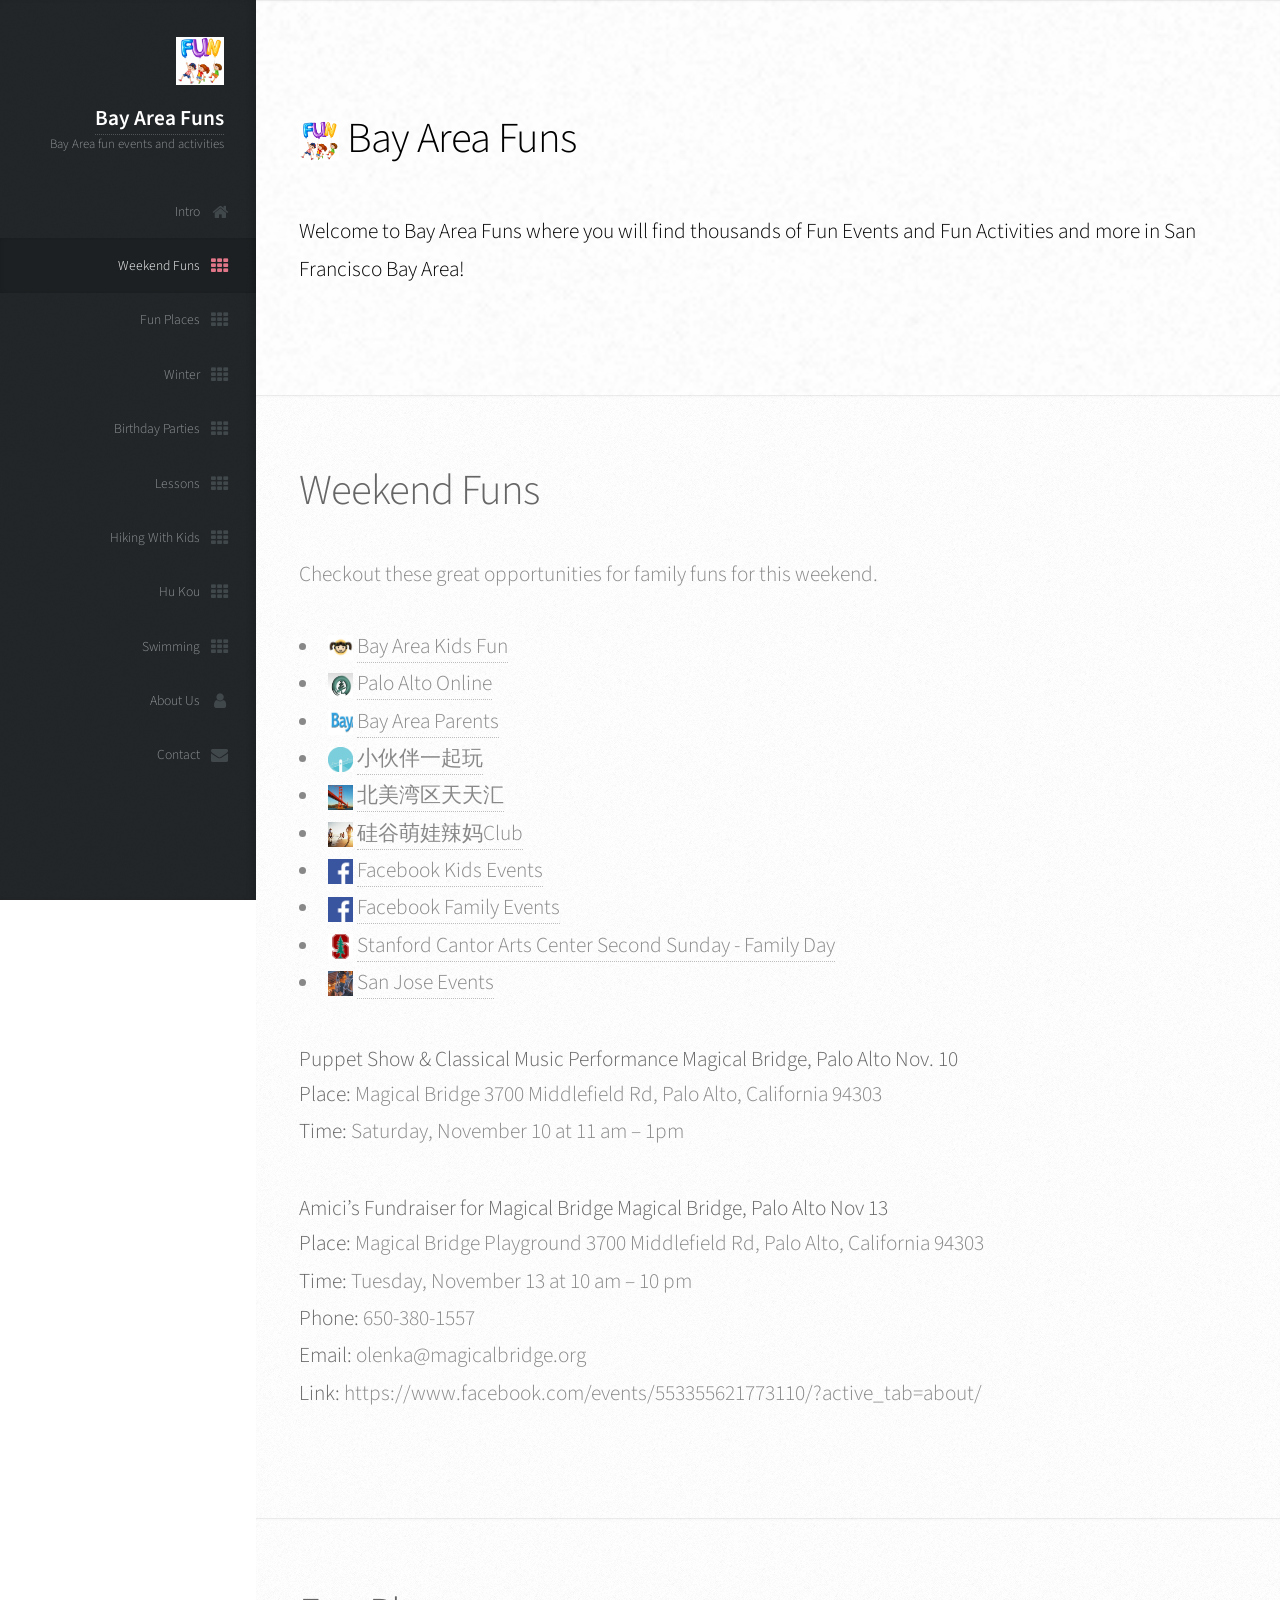
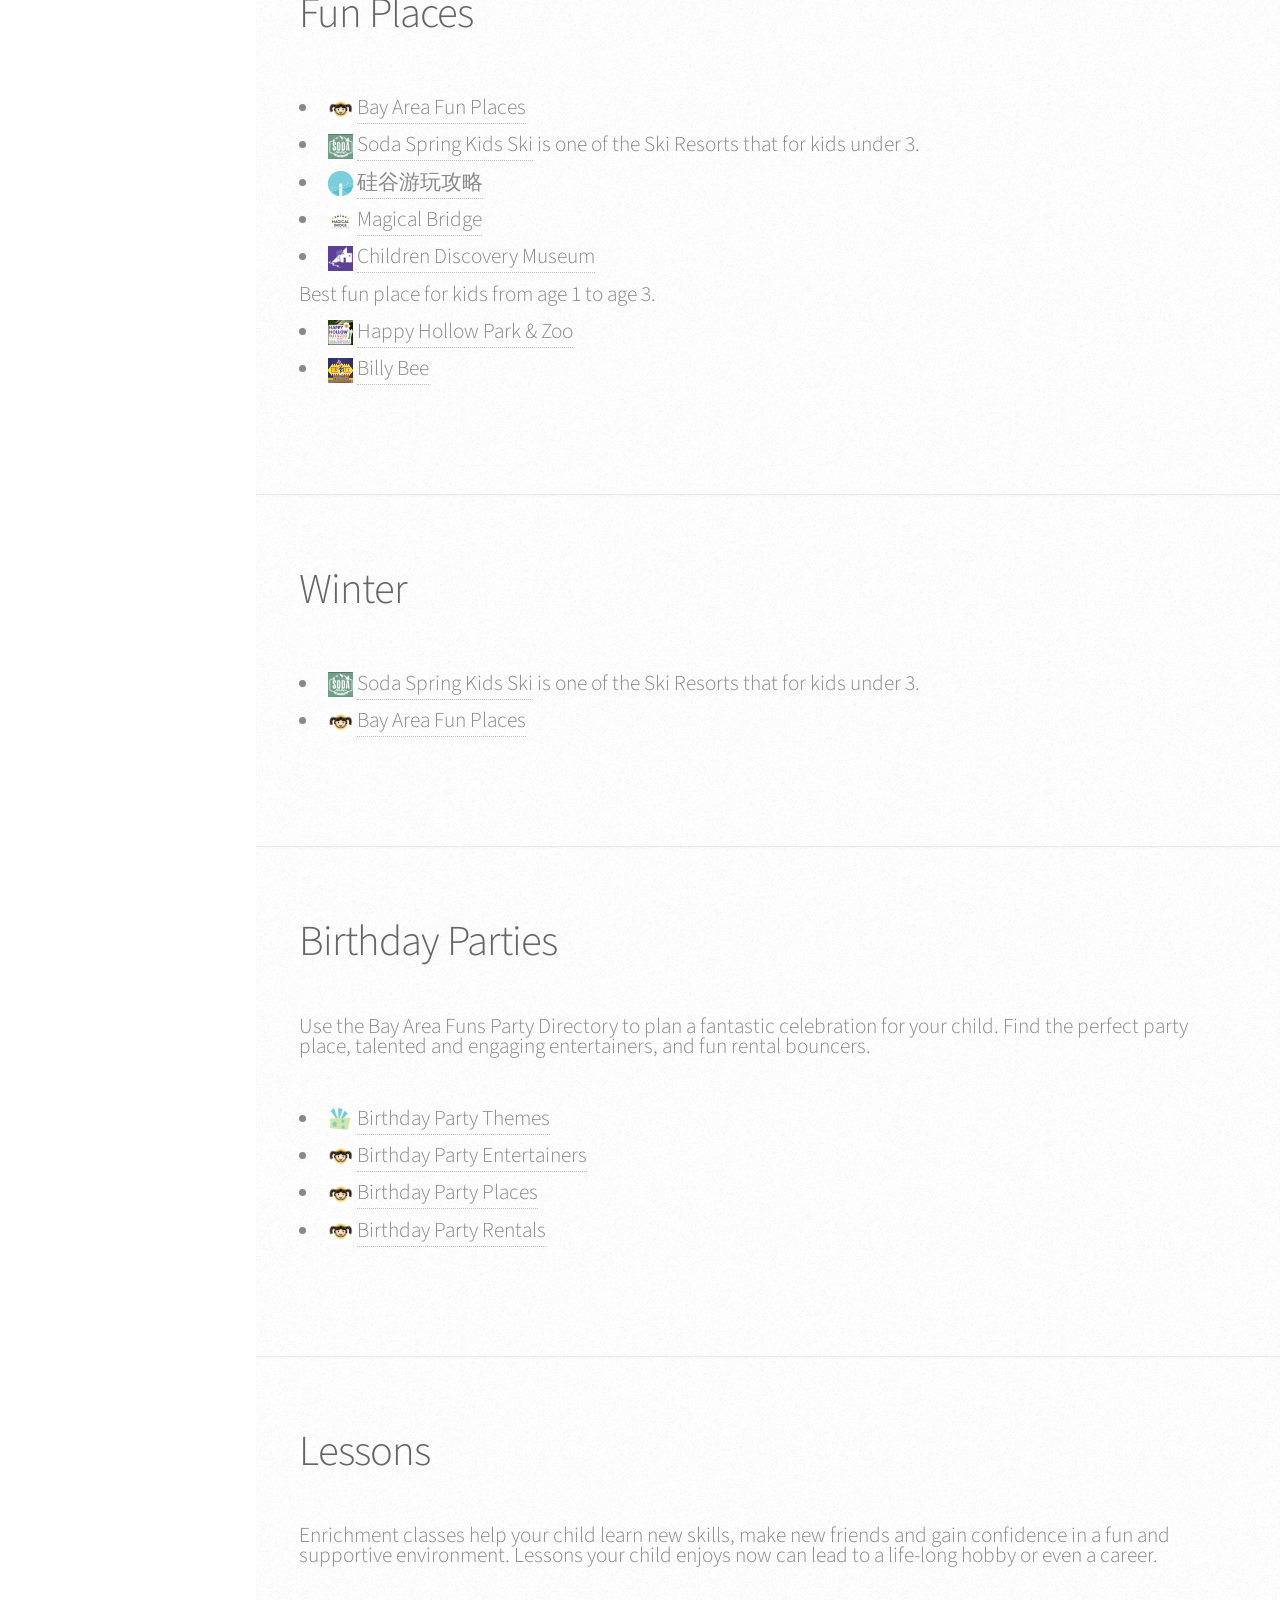
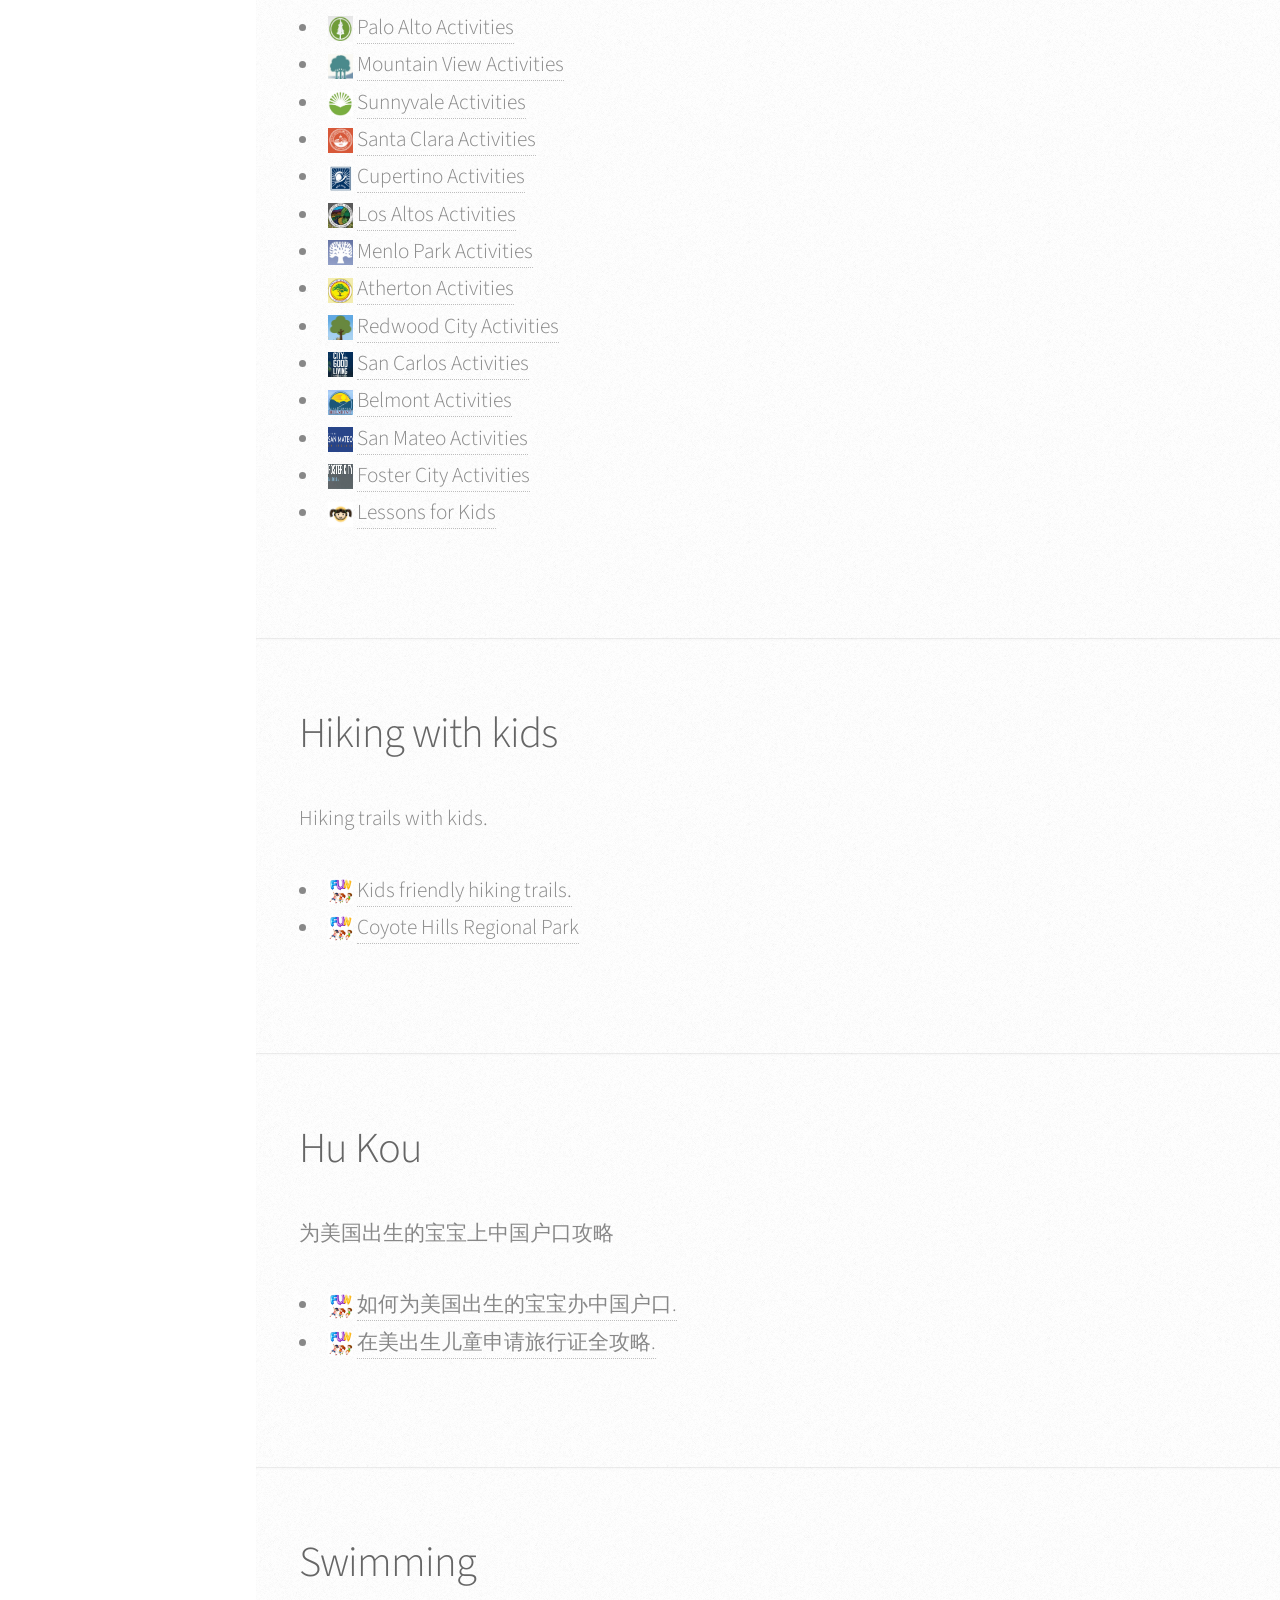
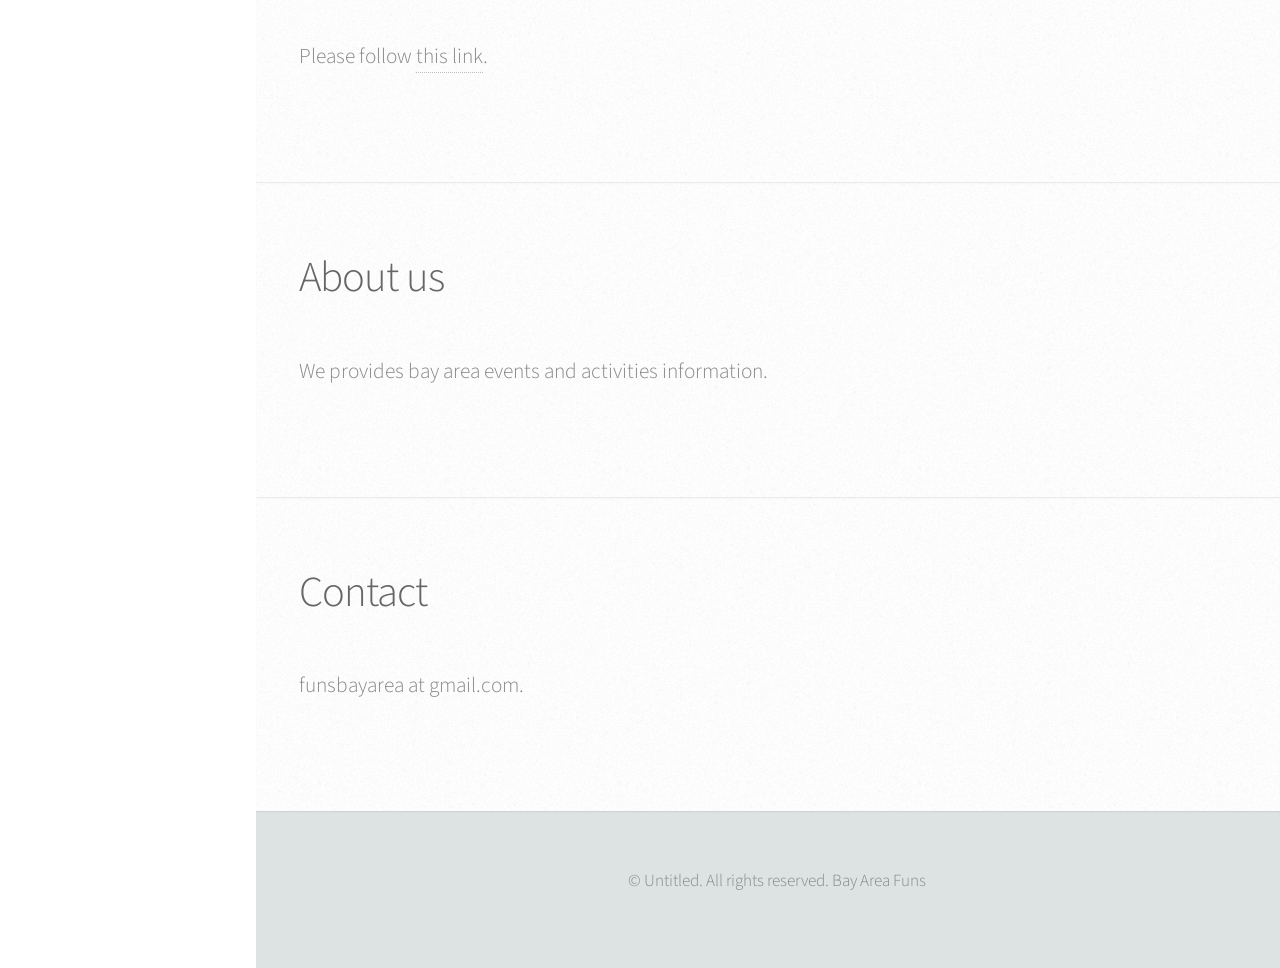
==== commit 97758322: "sync with bay area funs" ====
--- a/views/index.html
+++ b/views/index.html
@@ -3,244 +3,334 @@
 	Prologue by HTML5 UP
 	html5up.net | @ajlkn
 	Free for personal and commercial use under the CCA 3.0 license (html5up.net/license)
-
-https://www.google.com/search?q=San+Carlos+site%3Awww.bayareakidfun.com%2Fweekend-highlights
 -->
 <html>
-<head>
-	<title>Bay Area Funs</title>
-	<meta charset="utf-8" />
-	<meta name="viewport" content="width=device-width, initial-scale=1, user-scalable=no" />
-	<link rel="stylesheet" href="../static/assets/css/main.css" />
-</head>
-<body class="is-preload">
-
-<!-- Header -->
-<div id="header">
-
-	<div class="top">
-
-		<!-- Logo -->
-		<div id="logo">
-			<span class="image avatar48"><img src="../static/images/avatar.jpg" alt="" /></span>
-			<h1 id="title">Bay Area Funs</h1>
-			<p>Bay Area Fun Events and Activities</p>
-		</div>
-
-		<!-- Nav -->
-		<nav id="nav">
-			<ul>
-                <h1>Cities</h1>
-				<li><a href="#top" id="top-link"><span class="icon fa-home">Intro</span></a></li>
-                <li><a href="#sancarlos" id="sancarlos-link"><span class="icon fa-th">San Carlos</span></a></li>
-				<li><a href="#paloalto" id="paloalto-link"><span class="icon fa-th">Palo Alto</span></a></li>
-                <li><a href="#mountainview" id="mountainview-link"><span class="icon fa-th">Mountain View</span></a></li>
-                <li><a href="#losaltos" id="losaltos-link"><span class="icon fa-th">Los Altos</span></a></li>
-                <li><a href="#sunnyvale" id="sunnyvale-link"><span class="icon fa-th">Sunnyvale</span></a></li>
-                <li><a href="#cupertino" id="cupertino-link"><span class="icon fa-th">Cupertino</span></a></li>
-                <li><a href="#santaclara" id="santaclara-link"><span class="icon fa-th">Santa Clara</span></a></li>
-                <li><a href="#sanjose" id="sanjose-link"><span class="icon fa-th">San Jose</span></a></li>
-                <h1>Weekend Highlight</h1>
-                <h1>Hiking</h1>
-                <li><a href="#adobecreeklooptrail" id="adobecreeklooptrail-link"><span class="icon fa-th">Adobe Creek Loop Trail</span></a></li>
-                <li><a href="#about" id="about-link"><span class="icon fa-user">About Me</span></a></li>
-				<li><a href="#contact" id="contact-link"><span class="icon fa-envelope">Contact</span></a></li>
-			</ul>
-		</nav>
-
-	</div>
-
-</div>
-
-<!-- Main -->
-<div id="main">
-
-	<!-- Intro -->
-	<section id="top" class="one dark cover">
-		<div class="container">
-
-			<header>
-				<h2 class="alt">This website is to build a home for bay area fun events and places.</h2>
-			</header>
-
-			<footer>
-				<a href="#sancarlos" class="button scrolly">Resources</a>
-			</footer>
-
-		</div>
-	</section>
-
-    <!-- sancarlos -->
-    <section id="sancarlos" class="two">
-        <div class="container">
-
-            <header>
-                <h2>San Carlos</h2>
-            </header>
-
-            <p>
-            <li><a href="https://www.google.com/search?q=San+Carlos+site%3Awww.bayareakidfun.com">Bay Area Kids Fun</a></li></p>
-            <p><li><a href="https://www.google.com/search?q=>San+Carlos+site%3Awww.bayareaparent.com">Bay Area Parents</a></li></p></p>
-
-        </div>
-    </section>
-
-	<!-- palo alto -->
-	<section id="paloalto" class="three">
-		<div class="container">
-
-			<header>
-				<h2>Palo Alto</h2>
-			</header>
-
-			<p><li><a href="https://www.google.com/search?q=Palo+Alto+site%3Awww.bayareakidfun.com">Bay Area Kids Fun</a></li></p></p>
-            <p><li><a href="https://www.google.com/search?q=Palo+Alto+site%3Awww.bayareaparent.com">Bay Area Parents</a></li></p></p>
-
-		</div>
-	</section>
-
-    <section id="mountainview" class="four">
-        <div class="container">
-
-            <header>
-                <h2>Mountain View</h2>
-            </header>
-
-            <p><li><a href="https://www.google.com/search?q=Mountain+View+site%3Awww.bayareakidfun.com">Bay Area Kids Fun</a></li></p></p>
-            <p><li><a href="https://www.google.com/search?q=Mountain+View+site%3Awww.bayareaparent.com">Bay Area Parents</a></li></p></p>
-
-        </div>
-    </section>
-    <section id="losaltos" class="five">
-        <div class="container">
-
-            <header>
-                <h2>Los Altos</h2>
-            </header>
-
-            <p><li><a href="https://www.google.com/search?q=Los+Altosw+site%3Awww.bayareakidfun.com">Bay Area Kids Fun</a></li></p></p>
-            <p><li><a href="https://www.google.com/search?q=Los+Altos+site%3Awww.bayareaparent.com">Bay Area Parents</a></li></p></p>
-
-        </div>
-    </section>
-    <section id="sunnyvale" class="six">
-        <div class="container">
-
-            <header>
-                <h2>Sunnyvale</h2>
-            </header>
-
-            <p><li><a href="https://www.google.com/search?q=Sunnyvale+site%3Awww.bayareakidfun.com">Bay Area Kids Fun</a></li></p></p>
-            <p><li><a href="https://www.google.com/search?q=Sunnyvale+site%3Awww.bayareaparent.com">Bay Area Parents</a></li></p></p>
-
-        </div>
-    </section>
-    <section id="cupertino" class="seven">
-        <div class="container">
-
-            <header>
-                <h2>Cupertino</h2>
-            </header>
-
-            <p><li><a href="https://www.google.com/search?q=Cupertino+site%3Awww.bayareakidfun.com">Bay Area Kids Fun</a></li></p></p>
-            <p><li><a href="https://www.google.com/search?q=Cupertino+site%3Awww.bayareaparent.com">Bay Area Parents</a></li></p></p>
-
-        </div>
-    </section>
-    <section id="santaclara" class="eight">
-        <div class="container">
-
-            <header>
-                <h2>Santa Clara</h2>
-            </header>
-
-            <p><li><a href="https://www.google.com/search?q=Santa+Clara+site%3Awww.bayareakidfun.com">Bay Area Kids Fun</a></li></p></p>
-            <p><li><a href="https://www.google.com/search?q=Santa+Clara+site%3Awww.bayareaparent.com">Bay Area Parents</a></li></p></p>
-
-        </div>
-    </section>
-    <section id="sanjose" class="nine">
-        <div class="container">
-
-            <header>
-                <h2>San Jose</h2>
-            </header>
-
-            <p><li><a href="https://www.google.com/search?q=San+Jose+site%3Awww.bayareakidfun.com">Bay Area Kids Fun</a></li></p></p>
-            <p><li><a href="https://www.google.com/search?q=San+Jose+site%3Awww.bayareaparent.com">Bay Area Parents</a></li></p></p>
-
-        </div>
-    </section>
-    <section id="adobecreeklooptrail" class="ten">
-        <div class="container">
-
-            <header>
-                <h2>Adobe Creek Loop Trail</h2>
-            </header>
-            <img src="">
-
-        </div>
-    </section>
-
-	<!-- About Me -->
-	<section id="about" class="eleven">
-		<div class="container">
-
-			<header>
-				<h2>About Me</h2>
-			</header>
-
-			<p>Kane Wang & Eva Wang</p>
-
-		</div>
-	</section>
-
-	<!-- Contact -->
-	<section id="contact" class="twelve">
-		<div class="container">
-
-			<header>
-				<h2>Contact</h2>
-			</header>
-
-			<p></p>
-
-			<form method="post" action="#">
-				<div class="row">
-					<div class="col-6 col-12-mobile"><input type="text" name="name" placeholder="Name" /></div>
-					<div class="col-6 col-12-mobile"><input type="text" name="email" placeholder="Email" /></div>
-					<div class="col-12">
-						<textarea name="message" placeholder="Message"></textarea>
-					</div>
-					<div class="col-12">
-						<input type="submit" value="Send Message" />
-					</div>
+	<head>
+        <!-- Global site tag (gtag.js) - Google Analytics -->
+        <script async src="https://www.googletagmanager.com/gtag/js?id=UA-128702483-1"></script>
+        <script>
+            window.dataLayer = window.dataLayer || [];
+            function gtag(){dataLayer.push(arguments);}
+            gtag('js', new Date());
+
+            gtag('config', 'UA-128702483-1');
+        </script>
+
+        <!--<script async src="//pagead2.googlesyndication.com/pagead/js/adsbygoogle.js"></script>-->
+        <!--<script>-->
+            <!--(adsbygoogle = window.adsbygoogle || []).push({-->
+                <!--google_ad_client: "ca-pub-1135058154357902",-->
+                <!--enable_page_level_ads: true-->
+            <!--});-->
+        <!--</script>-->
+
+        <title>Bay Area Funs</title>
+		<meta charset="utf-8" />
+		<meta name="viewport" content="width=device-width, initial-scale=1, user-scalable=no" />
+		<link rel="stylesheet" href="assets/css/main.css" />
+        <link rel="icon" href="http://bayareafuns.com/images/avatar.png"/>
+	</head>
+	<body class="is-preload">
+
+		<!-- Header -->
+			<div id="header">
+
+				<div class="top">
+
+					<!-- Logo -->
+						<div id="logo">
+                            <span class="image avatar48"><a href="index.html"><img src="images/avatar.jpg" alt="" /></a></span>
+							<h1 id="title"><a href="index.html"> Bay Area Funs</a></h1>
+							<p>Bay Area fun events and activities</p>
+						</div>
+
+					<!-- Nav -->
+						<nav id="nav">
+							<ul>
+								<li><a href="#top" id="top-link"><span class="icon fa-home">Intro</span></a></li>
+								<li><a href="#weekendfuns" id="weekendfuns-link"><span class="icon fa-th">Weekend Funs</span></a></li>
+                                <li><a href="#funplaces" id="funplaces-link"><span class="icon fa-th">Fun Places</span></a></li>
+                                <li><a href="#winter" id="winter-link"><span class="icon fa-th">Winter</span></a></li>
+                                <!--<li><a href="#spring" id="spring-link"><span class="icon fa-th">Spring</span></a></li>-->
+                                <!--<li><a href="#summer" id="summer-link"><span class="icon fa-th">Summer</span></a></li>-->
+                                <!--<li><a href="#autumn" id="autumn-link"><span class="icon fa-th">Autumn</span></a></li>-->
+                                <li><a href="#birthdayparties" id="birthdayparties-link"><span class="icon fa-th">Birthday Parties</span></a></li>
+                                <li><a href="#lessons" id="lessons-link"><span class="icon fa-th">Lessons</span></a></li>
+                                <li><a href="#hiking" id="hiking-link"><span class="icon fa-th">Hiking With Kids</span></a></li>
+                                <li><a href="#hukou" id="hukou-link"><span class="icon fa-th">Hu Kou</span></a></li>
+                                <li><a href="swimming.html" id="swimming-link"><span class="icon fa-th">Swimming</span></a></li>
+								<li><a href="#about" id="about-link"><span class="icon fa-user">About Us</span></a></li>
+								<li><a href="#contact" id="contact-link"><span class="icon fa-envelope">Contact</span></a></li>
+							</ul>
+						</nav>
+
 				</div>
-			</form>
-
-		</div>
-	</section>
-
-</div>
-
-<!-- Footer -->
-<div id="footer">
-
-	<!-- Copyright -->
-	<ul class="copyright">
-		<li>&copy; Untitled. All rights reserved.</li><li>Bay Area Funs</li>
-	</ul>
-
-</div>
-
-<!-- Scripts -->
-<script src="../static/assets/js/jquery.min.js"></script>
-<script src="../static/assets/js/jquery.scrolly.min.js"></script>
-<script src="../static/assets/js/jquery.scrollex.min.js"></script>
-<script src="../static/assets/js/browser.min.js"></script>
-<script src="../static/assets/js/breakpoints.min.js"></script>
-<script src="../static/assets/js/util.js"></script>
-<script src="../static/assets/js/main.js"></script>
-
-</body>
+
+				<!--<div class="bottom">-->
+
+					<!--&lt;!&ndash; Social Icons &ndash;&gt;-->
+						<!--<ul class="icons">-->
+							<!--<li><a href="#" class="icon fa-twitter"><span class="label">Twitter</span></a></li>-->
+							<!--<li><a href="#" class="icon fa-facebook"><span class="label">Facebook</span></a></li>-->
+							<!--<li><a href="#" class="icon fa-github"><span class="label">Github</span></a></li>-->
+							<!--<li><a href="#" class="icon fa-dribbble"><span class="label">Dribbble</span></a></li>-->
+							<!--<li><a href="#" class="icon fa-envelope"><span class="label">Email</span></a></li>-->
+						<!--</ul>-->
+
+				<!--</div>-->
+
+			</div>
+
+		<!-- Main -->
+			<div id="main">
+
+				<!-- Intro -->
+					<section id="top" class="one dark cover">
+						<div class="container">
+
+							<header>
+								<h2><img src = 'images/avatar.jpg' style='vertical-align: middle;width:40px;height:40px;' /> <span style="color: black; ">Bay Area Funs</span></h2>
+							</header>
+							<span style="color: black; ">Welcome to Bay Area Funs where you will find thousands of Fun Events and Fun Activities and more in San Francisco Bay Area! </span>
+
+							<!--<footer>-->
+								<!--<a href="#portfolio" class="button scrolly">Magna Aliquam</a>-->
+							<!--</footer>-->
+
+						</div>
+					</section>
+
+				<!-- Weekend Funs -->
+					<section id="weekendfuns" class="two" style='vertical-align: left'>
+						<div class="container"  style='vertical-align: left'>
+
+							<header>
+								<h2>Weekend Funs</h2>
+							</header>
+                            <p style = 'line-height: 20px;vertical-align: left'>
+                            Checkout these great opportunities for family funs for this weekend.
+                            <li><img src = 'images/bakf.JPG' style='vertical-align: middle;width:25px;height:25px;' /> <a href="bayareakidsfuns.html">Bay Area Kids Fun</a></li>
+                            <li><img src = 'images/pao.JPG' style='vertical-align: middle;width:25px;height:25px;' /> <a href="paloaltoonline.html">Palo Alto Online</a></li>
+                            <li><img src = 'images/bap.JPG' style='vertical-align: middle;width:25px;height:25px;' /> <a href="bayareaparent.html">Bay Area Parents</a></li>
+                            <li><img src = 'images/xhb.JPG' style='vertical-align: middle;width:25px;height:25px;' /> <a href="wxxiaohuoban.html">小伙伴一起玩</a></li>
+                            <li><img src = 'images/bmwq.JPG' style='vertical-align: middle;width:25px;height:25px;' /> <a href="wxtiantianhui.html">北美湾区天天汇</a></li>
+                            <li><img src = 'images/lmc.JPG' style='vertical-align: middle;width:25px;height:25px;' /> <a href="wxlama.html">硅谷萌娃辣妈Club</a></li>
+                            <li><img src = 'images/fb.png' style='vertical-align: middle;width:25px;height:25px;' /> <a href="fbkids.html">Facebook Kids Events</a></li>
+                            <li><img src = 'images/fb.png' style='vertical-align: middle;width:25px;height:25px;' /> <a href="fbfamily.html">Facebook Family Events</a></li>
+                            <li><img src = 'images/stanford-social.png' style='vertical-align: middle;width:25px;height:25px;' /> <a href="stanfordfamilyday.html">Stanford Cantor Arts Center Second Sunday - Family Day</a></li>
+                            <li><img src = 'images/sj.JPG' style='vertical-align: middle;width:25px;height:25px;' /> <a href="sanjoseevents.html">San Jose Events</a></li>
+                            </p>
+                            <p>
+                            <h4><strong>Puppet Show & Classical Music Performance Magical Bridge, Palo Alto Nov. 10</strong></h4>
+                            <strong>Place: </strong>Magical Bridge 3700 Middlefield Rd, Palo Alto, California 94303<br>
+                            <strong>Time: </strong>Saturday, November 10 at 11 am – 1pm<br>
+                            </p>
+                            <p>
+                                <h4><strong>Amici’s Fundraiser for Magical Bridge Magical Bridge, Palo Alto Nov 13</strong></h4>
+                            <strong>Place: </strong>Magical Bridge Playground 3700 Middlefield Rd, Palo Alto, California 94303<br>
+                            <strong>Time: </strong>Tuesday, November 13 at 10 am – 10 pm<br>
+                            <strong>Phone: </strong>650-380-1557<br>
+                            <strong>Email: </strong>olenka@magicalbridge.org<br>
+                            <strong>Link: </strong>https://www.facebook.com/events/553355621773110/?active_tab=about/<br>
+                            </p>
+
+						</div>
+					</section>
+                <section id="funplaces" class="three">
+                    <div class="container">
+
+                        <header>
+                            <h2>Fun Places</h2>
+                        </header>
+                        <p style = 'line-height: 20px;vertical-align: left'>
+                        <li><img src = 'images/bakf.JPG' style='vertical-align: middle;width:25px;height:25px;' /> <a href="bayareafunplaces.html">Bay Area Fun Places</a></li>
+                        <li><img src = 'images/sd.JPG' style='vertical-align: middle;width:25px;height:25px;' /> <a href="sodaspring.html/">Soda Spring Kids Ski</a> is one of the Ski Resorts that for kids under 3.</li>
+                        <li><img src = 'images/xhb.JPG' style='vertical-align: middle;width:25px;height:25px;' /> <a href="guiguyouwan.html">硅谷游玩攻略</a></li>
+                        <li><img src = "images/mb.jpg" style="vertical-align: middle;width:25px;height:25px"/> <a href="magical-bridge.html">Magical Bridge</a> </li>
+                        <li><img src = "images/cdm.JPG" style="vertical-align: middle;width:25px;height:25px"/> <a href="cdm.html">Children Discovery Museum</a> </li> Best fun place for kids from age 1 to age 3.
+                        <li><img src = "images/hh.JPG" style="vertical-align: middle;width:25px;height:25px"/> <a href="happyhollow.html">Happy Hollow Park & Zoo</a> </li>
+                        <li><img src = "images/bb.JPG" style="vertical-align: middle;width:25px;height:25px"/> <a href="billybeez.html">Billy Bee</a> </li>
+                        </p>
+
+                    </div>
+                </section>
+                <section id="winter" class="four">
+                    <div class="container">
+
+                        <header>
+                            <h2>Winter</h2>
+                        </header>
+                        <p style = 'line-height: 20px;vertical-align: left'>
+                        <li><img src = 'images/sd.JPG' style='vertical-align: middle;width:25px;height:25px;' /> <a href="sodaspring.html">Soda Spring Kids Ski</a> is one of the Ski Resorts that for kids under 3.</li>
+                        <li><img src = 'images/bakf.JPG' style='vertical-align: middle;width:25px;height:25px;' /> <a href="bayareafunplaces.html">Bay Area Fun Places</a></li>
+                        </p>
+
+                    </div>
+                </section>
+                <!--<section id="spring" class="five">-->
+                    <!--<div class="container">-->
+
+                        <!--<header>-->
+                            <!--<h2>Spring</h2>-->
+                        <!--</header>-->
+                        <!--<p style = 'line-height: 20px;vertical-align: left'>-->
+                        <!--<li><img src = 'images/bakf.JPG' style='vertical-align: middle;width:25px;height:25px;' /> <a href="https://www.bayareakidfun.com/fun-places-bay-area/">Bay Area Fun Places</a></li>-->
+                        <!--</p>-->
+
+                    <!--</div>-->
+                <!--</section>-->
+                <!--<section id="summer" class="six">-->
+                    <!--<div class="container">-->
+
+                        <!--<header>-->
+                            <!--<h2>Summer</h2>-->
+                        <!--</header>-->
+                        <!--<p style = 'line-height: 20px;vertical-align: left'>-->
+                        <!--<li><img src = 'images/bakf.JPG' style='vertical-align: middle;width:25px;height:25px;' /> <a href="https://www.bayareakidfun.com/fun-places-bay-area/">Bay Area Fun Places</a></li>-->
+                        <!--</p>-->
+
+                    <!--</div>-->
+                <!--</section>-->
+                <!--<section id="autumn" class="seven">-->
+                    <!--<div class="container">-->
+
+                        <!--<header>-->
+                            <!--<h2>Autumn</h2>-->
+                        <!--</header>-->
+                        <!--<p style = 'line-height: 20px;vertical-align: left'>-->
+                        <!--<li><img src = 'images/bakf.JPG' style='vertical-align: middle;width:25px;height:25px;' /> <a href="https://www.bayareakidfun.com/fun-places-bay-area/">Bay Area Fun Places</a></li>-->
+                        <!--</p>-->
+
+                    <!--</div>-->
+                <!--</section>-->
+
+                <section id="birthdayparties" class="five">
+                    <div class="container">
+
+                        <header>
+                            <h2>Birthday Parties</h2>
+                        </header>
+                        <p style = 'line-height: 20px;vertical-align: left'>
+                            Use the Bay Area Funs Party Directory to plan a fantastic celebration for your child. Find the perfect party place, talented and engaging entertainers, and fun rental bouncers.
+                        <li><img src = 'images/kpf.JPG' style='vertical-align: middle;width:25px;height:25px;' /> <a href="https://www.kidspartyfun.com/">Birthday Party Themes</a></li>
+                        <li><img src = 'images/bakf.JPG' style='vertical-align: middle;width:25px;height:25px;' /> <a href="https://www.bayareakidfun.com/party-entertainers-in-the-bay-area/">Birthday Party Entertainers</a></li>
+                        <li><img src = 'images/bakf.JPG' style='vertical-align: middle;width:25px;height:25px;' /> <a href="https://www.bayareakidfun.com/birthday-party-places/">Birthday Party Places</a></li>
+                        <li><img src = 'images/bakf.JPG' style='vertical-align: middle;width:25px;height:25px;' /> <a href="https://www.bayareakidfun.com/party-rentals-in-the-bay-area/">Birthday Party Rentals</a></li>
+                        </p>
+
+                    </div>
+                </section>
+                <section id="lessons" class="six">
+                    <div class="container">
+
+                        <header>
+                            <h2>Lessons</h2>
+                        </header>
+                        <p style = 'line-height: 20px;vertical-align: left'>
+                            Enrichment classes help your child learn new skills, make new friends and gain confidence in a fun and supportive environment. Lessons your child enjoys now can lead to a life-long hobby or even a career.
+                        <li><img src = 'images/pa.JPG' style='vertical-align: middle;width:25px;height:25px;' /> <a href="https://www.cityofpaloalto.org/gov/depts/csd/enjoy/default.asp">Palo Alto Activities</a></li>
+                        <li><img src = 'images/mv.JPG' style='vertical-align: middle;width:25px;height:25px;' /> <a href="https://www.mountainview.gov/depts/cs/rec/register.asp">Mountain View Activities</a></li>
+                        <li><img src = 'images/snv.JPG' style='vertical-align: middle;width:25px;height:25px;' /> <a href="https://sunnyvale.ca.gov/community/classes/default.htm">Sunnyvale Activities</a></li>
+                        <li><img src = 'images/sc.JPG' style='vertical-align: middle;width:25px;height:25px;' /> <a href="http://santaclaraca.gov/government/departments/parks-recreation/activities-programs">Santa Clara Activities</a></li>
+                        <li><img src = 'images/ct.JPG' style='vertical-align: middle;width:25px;height:25px;' /> <a href="https://www.cupertino.org/our-city/departments/recreation-and-community-services/recreation-classes-and-activities">Cupertino Activities</a></li>
+                        <li><img src = 'images/la.JPG' style='vertical-align: middle;width:25px;height:25px;' /> <a href="https://www.losaltosca.gov/recreation/page/view-all-classes-0">Los Altos Activities</a></li>
+                        <li><img src = 'images/mp.JPG' style='vertical-align: middle;width:25px;height:25px;' /> <a href="https://www.menlopark.org/235/Activity-Guide-and-registration">Menlo Park Activities</a></li>
+                        <li><img src = 'images/at.JPG' style='vertical-align: middle;width:25px;height:25px;' /> <a href="https://www.ci.atherton.ca.us/191/Recreational-Activities">Atherton Activities</a></li>
+                        <li><img src = 'images/rwc.JPG' style='vertical-align: middle;width:25px;height:25px;' /> <a href="https://www.redwoodcity.org/departments/parks-recreation-and-community-services/activities-programs">Redwood City Activities</a></li>
+                        <li><img src = 'images/sanc.JPG' style='vertical-align: middle;width:25px;height:25px;' /> <a href="https://www.cityofsancarlos.org/government/departments/parks-and-recreation/view-activity-guide">San Carlos Activities</a></li>
+                        <li><img src = 'images/bm.JPG' style='vertical-align: middle;width:25px;height:25px;' /> <a href="https://www.belmont.gov/city-hall/parks-and-recreation/activity-guide">Belmont Activities</a></li>
+                        <li><img src = 'images/sm.JPG' style='vertical-align: middle;width:25px;height:25px;' /> <a href="https://www.cityofsanmateo.org/1430/Activity-Guide">San Mateo Activities</a></li>
+                        <li><img src = 'images/fc.JPG' style='vertical-align: middle;width:25px;height:25px;' /> <a href="https://www.fostercity.org/parksrec/page/activities-and-classes">Foster City Activities</a></li>
+                        <li><img src = 'images/bakf.JPG' style='vertical-align: middle;width:25px;height:25px;' /> <a href="https://www.bayareakidfun.com/lessons-for-children-in-the-bay-area/">Lessons for Kids</a></li>
+                        </p>
+
+                    </div>
+                </section>
+                <section id="hiking" class="seven">
+                    <div class="container">
+
+                        <header>
+                            <h2>Hiking with kids</h2>
+                        </header>
+
+                        <p style = 'line-height: 20px;vertical-align: left'>
+                            Hiking trails with kids.
+                        <li><img src = 'images/avatar.jpg' style='vertical-align: middle;width:25px;height:25px;' /> <a href="https://bahiker.com/kids.html">Kids friendly hiking trails.</a></li>
+                        <li><img src = 'images/avatar.jpg' style='vertical-align: middle;width:25px;height:25px;' /> <a href="coyotehillsregionalpark.html">Coyote Hills Regional Park</a></li>
+                        </p>
+
+                    </div>
+                </section>
+                <section id="hukou" class="eight">
+                    <div class="container">
+
+                        <header>
+                            <h2>Hu Kou</h2>
+                        </header>
+
+                        <p style = 'line-height: 20px;vertical-align: left'>
+                            为美国出生的宝宝上中国户口攻略
+                        <li><img src = 'images/avatar.jpg' style='vertical-align: middle;width:25px;height:25px;' /> <a href="hukou.html">如何为美国出生的宝宝办中国户口.</a></li>
+                        <li><img src = 'images/avatar.jpg' style='vertical-align: middle;width:25px;height:25px;' /> <a href="lvxingzheng.html">在美出生儿童申请旅行证全攻略.</a></li>
+                        </p>
+
+                    </div>
+                </section>
+                <section id="swimming" class="nine">
+                    <div class="container">
+
+                        <header>
+                            <h2>Swimming</h2>
+                            <!--<meta http-equiv="Refresh" content="0; url=swimming.html" />-->
+                        </header>
+                        <p>Please follow <a href="swimming.html">this link</a>.</p>
+                    </div>
+                </section>
+				<!-- About Us -->
+					<section id="about" class="ten">
+						<div class="container">
+
+							<header>
+								<h2>About us</h2>
+							</header>
+
+							<p>We provides bay area events and activities information.</p>
+
+						</div>
+					</section>
+
+				<!-- Contact -->
+					<section id="contact" class="eleven">
+						<div class="container">
+
+							<header>
+								<h2>Contact</h2>
+							</header>
+
+							<p>funsbayarea at gmail.com.</p>
+						</div>
+					</section>
+
+			</div>
+
+		<!-- Footer -->
+			<div id="footer">
+
+				<!-- Copyright -->
+					<ul class="copyright">
+						<li>&copy; Untitled. All rights reserved. Bay Area Funs</li>
+					</ul>
+
+			</div>
+
+		<!-- Scripts -->
+			<script src="assets/js/jquery.min.js"></script>
+			<script src="assets/js/jquery.scrolly.min.js"></script>
+			<script src="assets/js/jquery.scrollex.min.js"></script>
+			<script src="assets/js/browser.min.js"></script>
+			<script src="assets/js/breakpoints.min.js"></script>
+			<script src="assets/js/util.js"></script>
+			<script src="assets/js/main.js"></script>
+        <script type="text/javascript"> var infolinks_pid = 3142489; var infolinks_wsid = 0; </script> <script type="text/javascript" src="//resources.infolinks.com/js/infolinks_main.js"></script>
+	</body>
 </html>
--- a/views/assets/css/main.css
+++ b/views/assets/css/main.css
@@ -0,0 +1,2611 @@
+@import url("font-awesome.min.css");
+@import url("https://fonts.googleapis.com/css?family=Source+Sans+Pro:300,300italic,400,600");
+
+/*
+	Prologue by HTML5 UP
+	html5up.net | @ajlkn
+	Free for personal and commercial use under the CCA 3.0 license (html5up.net/license)
+*/
+
+html, body, div, span, applet, object,
+iframe, h1, h2, h3, h4, h5, h6, p, blockquote,
+pre, a, abbr, acronym, address, big, cite,
+code, del, dfn, em, img, ins, kbd, q, s, samp,
+small, strike, strong, sub, sup, tt, var, b,
+u, i, center, dl, dt, dd, ol, ul, li, fieldset,
+form, label, legend, table, caption, tbody,
+tfoot, thead, tr, th, td, article, aside,
+canvas, details, embed, figure, figcaption,
+footer, header, hgroup, menu, nav, output, ruby,
+section, summary, time, mark, audio, video {
+	margin: 0;
+	padding: 0;
+	border: 0;
+	font-size: 100%;
+	font: inherit;
+	vertical-align: baseline;}
+
+article, aside, details, figcaption, figure,
+footer, header, hgroup, menu, nav, section {
+	display: block;}
+
+body {
+	line-height: 1;
+}
+
+ol, ul {
+	list-style: none;
+}
+
+blockquote, q {
+	quotes: none;
+}
+
+	blockquote:before, blockquote:after, q:before, q:after {
+		content: '';
+		content: none;
+	}
+
+table {
+	border-collapse: collapse;
+	border-spacing: 0;
+}
+
+body {
+	-webkit-text-size-adjust: none;
+}
+
+mark {
+	background-color: transparent;
+	color: inherit;
+}
+
+input::-moz-focus-inner {
+	border: 0;
+	padding: 0;
+}
+
+input, select, textarea {
+	-moz-appearance: none;
+	-webkit-appearance: none;
+	-ms-appearance: none;
+	appearance: none;
+}
+
+/* Basic */
+
+	html {
+		box-sizing: border-box;
+	}
+
+	*, *:before, *:after {
+		box-sizing: inherit;
+	}
+
+	body {
+		background: #fff;
+		font-family: 'Source Sans Pro', sans-serif;
+		font-size: 19pt;
+		font-weight: 300;
+		line-height: 1.75em;
+		color: #888;
+	}
+
+		body.is-preload *, body.is-preload *:before, body.is-preload *:after {
+			-moz-animation: none !important;
+			-webkit-animation: none !important;
+			-ms-animation: none !important;
+			animation: none !important;
+			-moz-transition: none !important;
+			-webkit-transition: none !important;
+			-ms-transition: none !important;
+			transition: none !important;
+		}
+
+	input, textarea, select {
+		font-family: 'Source Sans Pro', sans-serif;
+		font-size: 19pt;
+		font-weight: 300;
+		line-height: 1.75em;
+		color: #888;
+	}
+
+	h1, h2, h3, h4, h5, h6 {
+		font-weight: 300;
+		color: #666;
+		line-height: 1.5em;
+	}
+
+	h1 a, h2 a, h3 a, h4 a, h5 a, h6 a {
+		color: inherit;
+		text-decoration: none;
+	}
+
+		h1 a strong, h2 a strong, h3 a strong, h4 a strong, h5 a strong, h6 a strong {
+			color: #333;
+		}
+
+	h2 {
+		font-size: 2em;
+		letter-spacing: -1px;
+	}
+
+		h2.alt {
+			color: #888;
+		}
+
+			h2.alt strong {
+				color: #666;
+			}
+
+	h3 {
+		font-size: 1.5em;
+	}
+
+	header {
+		margin: 0 0 2em 0;
+	}
+
+		header > p {
+			margin: 1em 0 0 0;
+		}
+
+	footer {
+		margin: 2em 0 0 0;
+	}
+
+	strong, b {
+		font-weight: 300;
+		color: #666;
+	}
+
+	em, i {
+		font-style: italic;
+	}
+
+	a {
+		text-decoration: none;
+		color: inherit;
+		border-bottom: dotted 1px rgba(128, 128, 128, 0.5);
+		-moz-transition: color 0.35s ease-in-out, border-bottom-color 0.35s ease-in-out;
+		-webkit-transition: color 0.35s ease-in-out, border-bottom-color 0.35s ease-in-out;
+		-ms-transition: color 0.35s ease-in-out, border-bottom-color 0.35s ease-in-out;
+		transition: color 0.35s ease-in-out, border-bottom-color 0.35s ease-in-out;
+		outline: 0;
+	}
+
+		a:hover {
+			color: #E27689;
+			border-bottom-color: rgba(255, 255, 255, 0);
+		}
+
+	sub {
+		position: relative;
+		top: 0.5em;
+		font-size: 0.8em;
+	}
+
+	sup {
+		position: relative;
+		top: -0.5em;
+		font-size: 0.8em;
+	}
+
+	hr {
+		border: 0;
+		border-top: solid 1px #ddd;
+	}
+
+	blockquote {
+		border-left: solid 0.5em #ddd;
+		padding: 1em 0 1em 2em;
+		font-style: italic;
+	}
+
+	p, ul, ol, dl, table {
+		margin-bottom: 2em;
+	}
+
+	br.clear {
+		clear: both;
+	}
+
+/* Container */
+
+	.container {
+		margin: 0 auto;
+		max-width: 100%;
+		width: 1400px;
+	}
+
+		@media screen and (min-width: 961px) and (max-width: 1880px) {
+
+			.container {
+				width: 1200px;
+			}
+
+		}
+
+		@media screen and (min-width: 961px) and (max-width: 1620px) {
+
+			.container {
+				width: 960px;
+			}
+
+		}
+
+		@media screen and (min-width: 961px) and (max-width: 1320px) {
+
+			.container {
+				width: 100%;
+			}
+
+		}
+
+		@media screen and (max-width: 960px) {
+
+			.container {
+				width: 100%;
+			}
+
+		}
+
+		@media screen and (max-width: 736px) {
+
+			.container {
+				width: 100%;
+			}
+
+		}
+
+/* Row */
+
+	.row {
+		display: flex;
+		flex-wrap: wrap;
+		box-sizing: border-box;
+		align-items: stretch;
+	}
+
+		.row > * {
+			box-sizing: border-box;
+		}
+
+		.row.gtr-uniform > * > :last-child {
+			margin-bottom: 0;
+		}
+
+		.row.aln-left {
+			justify-content: flex-start;
+		}
+
+		.row.aln-center {
+			justify-content: center;
+		}
+
+		.row.aln-right {
+			justify-content: flex-end;
+		}
+
+		.row.aln-top {
+			align-items: flex-start;
+		}
+
+		.row.aln-middle {
+			align-items: center;
+		}
+
+		.row.aln-bottom {
+			align-items: flex-end;
+		}
+
+		.row > .imp {
+			order: -1;
+		}
+
+		.row > .col-1 {
+			width: 8.3333333333%;
+		}
+
+		.row > .off-1 {
+			margin-left: 8.3333333333%;
+		}
+
+		.row > .col-2 {
+			width: 16.6666666667%;
+		}
+
+		.row > .off-2 {
+			margin-left: 16.6666666667%;
+		}
+
+		.row > .col-3 {
+			width: 25%;
+		}
+
+		.row > .off-3 {
+			margin-left: 25%;
+		}
+
+		.row > .col-4 {
+			width: 33.3333333333%;
+		}
+
+		.row > .off-4 {
+			margin-left: 33.3333333333%;
+		}
+
+		.row > .col-5 {
+			width: 41.6666666667%;
+		}
+
+		.row > .off-5 {
+			margin-left: 41.6666666667%;
+		}
+
+		.row > .col-6 {
+			width: 50%;
+		}
+
+		.row > .off-6 {
+			margin-left: 50%;
+		}
+
+		.row > .col-7 {
+			width: 58.3333333333%;
+		}
+
+		.row > .off-7 {
+			margin-left: 58.3333333333%;
+		}
+
+		.row > .col-8 {
+			width: 66.6666666667%;
+		}
+
+		.row > .off-8 {
+			margin-left: 66.6666666667%;
+		}
+
+		.row > .col-9 {
+			width: 75%;
+		}
+
+		.row > .off-9 {
+			margin-left: 75%;
+		}
+
+		.row > .col-10 {
+			width: 83.3333333333%;
+		}
+
+		.row > .off-10 {
+			margin-left: 83.3333333333%;
+		}
+
+		.row > .col-11 {
+			width: 91.6666666667%;
+		}
+
+		.row > .off-11 {
+			margin-left: 91.6666666667%;
+		}
+
+		.row > .col-12 {
+			width: 100%;
+		}
+
+		.row > .off-12 {
+			margin-left: 100%;
+		}
+
+		.row.gtr-0 {
+			margin-top: 0px;
+			margin-left: 0px;
+		}
+
+			.row.gtr-0 > * {
+				padding: 0px 0 0 0px;
+			}
+
+			.row.gtr-0.gtr-uniform {
+				margin-top: 0px;
+			}
+
+				.row.gtr-0.gtr-uniform > * {
+					padding-top: 0px;
+				}
+
+		.row.gtr-25 {
+			margin-top: -10px;
+			margin-left: -10px;
+		}
+
+			.row.gtr-25 > * {
+				padding: 10px 0 0 10px;
+			}
+
+			.row.gtr-25.gtr-uniform {
+				margin-top: -10px;
+			}
+
+				.row.gtr-25.gtr-uniform > * {
+					padding-top: 10px;
+				}
+
+		.row.gtr-50 {
+			margin-top: -20px;
+			margin-left: -20px;
+		}
+
+			.row.gtr-50 > * {
+				padding: 20px 0 0 20px;
+			}
+
+			.row.gtr-50.gtr-uniform {
+				margin-top: -20px;
+			}
+
+				.row.gtr-50.gtr-uniform > * {
+					padding-top: 20px;
+				}
+
+		.row {
+			margin-top: -40px;
+			margin-left: -40px;
+		}
+
+			.row > * {
+				padding: 40px 0 0 40px;
+			}
+
+			.row.gtr-uniform {
+				margin-top: -40px;
+			}
+
+				.row.gtr-uniform > * {
+					padding-top: 40px;
+				}
+
+		.row.gtr-150 {
+			margin-top: -60px;
+			margin-left: -60px;
+		}
+
+			.row.gtr-150 > * {
+				padding: 60px 0 0 60px;
+			}
+
+			.row.gtr-150.gtr-uniform {
+				margin-top: -60px;
+			}
+
+				.row.gtr-150.gtr-uniform > * {
+					padding-top: 60px;
+				}
+
+		.row.gtr-200 {
+			margin-top: -80px;
+			margin-left: -80px;
+		}
+
+			.row.gtr-200 > * {
+				padding: 80px 0 0 80px;
+			}
+
+			.row.gtr-200.gtr-uniform {
+				margin-top: -80px;
+			}
+
+				.row.gtr-200.gtr-uniform > * {
+					padding-top: 80px;
+				}
+
+		@media screen and (min-width: 961px) and (max-width: 1880px) {
+
+			.row {
+				display: flex;
+				flex-wrap: wrap;
+				box-sizing: border-box;
+				align-items: stretch;
+			}
+
+				.row > * {
+					box-sizing: border-box;
+				}
+
+				.row.gtr-uniform > * > :last-child {
+					margin-bottom: 0;
+				}
+
+				.row.aln-left {
+					justify-content: flex-start;
+				}
+
+				.row.aln-center {
+					justify-content: center;
+				}
+
+				.row.aln-right {
+					justify-content: flex-end;
+				}
+
+				.row.aln-top {
+					align-items: flex-start;
+				}
+
+				.row.aln-middle {
+					align-items: center;
+				}
+
+				.row.aln-bottom {
+					align-items: flex-end;
+				}
+
+				.row > .imp-wide {
+					order: -1;
+				}
+
+				.row > .col-1-wide {
+					width: 8.3333333333%;
+				}
+
+				.row > .off-1-wide {
+					margin-left: 8.3333333333%;
+				}
+
+				.row > .col-2-wide {
+					width: 16.6666666667%;
+				}
+
+				.row > .off-2-wide {
+					margin-left: 16.6666666667%;
+				}
+
+				.row > .col-3-wide {
+					width: 25%;
+				}
+
+				.row > .off-3-wide {
+					margin-left: 25%;
+				}
+
+				.row > .col-4-wide {
+					width: 33.3333333333%;
+				}
+
+				.row > .off-4-wide {
+					margin-left: 33.3333333333%;
+				}
+
+				.row > .col-5-wide {
+					width: 41.6666666667%;
+				}
+
+				.row > .off-5-wide {
+					margin-left: 41.6666666667%;
+				}
+
+				.row > .col-6-wide {
+					width: 50%;
+				}
+
+				.row > .off-6-wide {
+					margin-left: 50%;
+				}
+
+				.row > .col-7-wide {
+					width: 58.3333333333%;
+				}
+
+				.row > .off-7-wide {
+					margin-left: 58.3333333333%;
+				}
+
+				.row > .col-8-wide {
+					width: 66.6666666667%;
+				}
+
+				.row > .off-8-wide {
+					margin-left: 66.6666666667%;
+				}
+
+				.row > .col-9-wide {
+					width: 75%;
+				}
+
+				.row > .off-9-wide {
+					margin-left: 75%;
+				}
+
+				.row > .col-10-wide {
+					width: 83.3333333333%;
+				}
+
+				.row > .off-10-wide {
+					margin-left: 83.3333333333%;
+				}
+
+				.row > .col-11-wide {
+					width: 91.6666666667%;
+				}
+
+				.row > .off-11-wide {
+					margin-left: 91.6666666667%;
+				}
+
+				.row > .col-12-wide {
+					width: 100%;
+				}
+
+				.row > .off-12-wide {
+					margin-left: 100%;
+				}
+
+				.row.gtr-0 {
+					margin-top: 0px;
+					margin-left: 0px;
+				}
+
+					.row.gtr-0 > * {
+						padding: 0px 0 0 0px;
+					}
+
+					.row.gtr-0.gtr-uniform {
+						margin-top: 0px;
+					}
+
+						.row.gtr-0.gtr-uniform > * {
+							padding-top: 0px;
+						}
+
+				.row.gtr-25 {
+					margin-top: -10px;
+					margin-left: -10px;
+				}
+
+					.row.gtr-25 > * {
+						padding: 10px 0 0 10px;
+					}
+
+					.row.gtr-25.gtr-uniform {
+						margin-top: -10px;
+					}
+
+						.row.gtr-25.gtr-uniform > * {
+							padding-top: 10px;
+						}
+
+				.row.gtr-50 {
+					margin-top: -20px;
+					margin-left: -20px;
+				}
+
+					.row.gtr-50 > * {
+						padding: 20px 0 0 20px;
+					}
+
+					.row.gtr-50.gtr-uniform {
+						margin-top: -20px;
+					}
+
+						.row.gtr-50.gtr-uniform > * {
+							padding-top: 20px;
+						}
+
+				.row {
+					margin-top: -40px;
+					margin-left: -40px;
+				}
+
+					.row > * {
+						padding: 40px 0 0 40px;
+					}
+
+					.row.gtr-uniform {
+						margin-top: -40px;
+					}
+
+						.row.gtr-uniform > * {
+							padding-top: 40px;
+						}
+
+				.row.gtr-150 {
+					margin-top: -60px;
+					margin-left: -60px;
+				}
+
+					.row.gtr-150 > * {
+						padding: 60px 0 0 60px;
+					}
+
+					.row.gtr-150.gtr-uniform {
+						margin-top: -60px;
+					}
+
+						.row.gtr-150.gtr-uniform > * {
+							padding-top: 60px;
+						}
+
+				.row.gtr-200 {
+					margin-top: -80px;
+					margin-left: -80px;
+				}
+
+					.row.gtr-200 > * {
+						padding: 80px 0 0 80px;
+					}
+
+					.row.gtr-200.gtr-uniform {
+						margin-top: -80px;
+					}
+
+						.row.gtr-200.gtr-uniform > * {
+							padding-top: 80px;
+						}
+
+		}
+
+		@media screen and (min-width: 961px) and (max-width: 1620px) {
+
+			.row {
+				display: flex;
+				flex-wrap: wrap;
+				box-sizing: border-box;
+				align-items: stretch;
+			}
+
+				.row > * {
+					box-sizing: border-box;
+				}
+
+				.row.gtr-uniform > * > :last-child {
+					margin-bottom: 0;
+				}
+
+				.row.aln-left {
+					justify-content: flex-start;
+				}
+
+				.row.aln-center {
+					justify-content: center;
+				}
+
+				.row.aln-right {
+					justify-content: flex-end;
+				}
+
+				.row.aln-top {
+					align-items: flex-start;
+				}
+
+				.row.aln-middle {
+					align-items: center;
+				}
+
+				.row.aln-bottom {
+					align-items: flex-end;
+				}
+
+				.row > .imp-normal {
+					order: -1;
+				}
+
+				.row > .col-1-normal {
+					width: 8.3333333333%;
+				}
+
+				.row > .off-1-normal {
+					margin-left: 8.3333333333%;
+				}
+
+				.row > .col-2-normal {
+					width: 16.6666666667%;
+				}
+
+				.row > .off-2-normal {
+					margin-left: 16.6666666667%;
+				}
+
+				.row > .col-3-normal {
+					width: 25%;
+				}
+
+				.row > .off-3-normal {
+					margin-left: 25%;
+				}
+
+				.row > .col-4-normal {
+					width: 33.3333333333%;
+				}
+
+				.row > .off-4-normal {
+					margin-left: 33.3333333333%;
+				}
+
+				.row > .col-5-normal {
+					width: 41.6666666667%;
+				}
+
+				.row > .off-5-normal {
+					margin-left: 41.6666666667%;
+				}
+
+				.row > .col-6-normal {
+					width: 50%;
+				}
+
+				.row > .off-6-normal {
+					margin-left: 50%;
+				}
+
+				.row > .col-7-normal {
+					width: 58.3333333333%;
+				}
+
+				.row > .off-7-normal {
+					margin-left: 58.3333333333%;
+				}
+
+				.row > .col-8-normal {
+					width: 66.6666666667%;
+				}
+
+				.row > .off-8-normal {
+					margin-left: 66.6666666667%;
+				}
+
+				.row > .col-9-normal {
+					width: 75%;
+				}
+
+				.row > .off-9-normal {
+					margin-left: 75%;
+				}
+
+				.row > .col-10-normal {
+					width: 83.3333333333%;
+				}
+
+				.row > .off-10-normal {
+					margin-left: 83.3333333333%;
+				}
+
+				.row > .col-11-normal {
+					width: 91.6666666667%;
+				}
+
+				.row > .off-11-normal {
+					margin-left: 91.6666666667%;
+				}
+
+				.row > .col-12-normal {
+					width: 100%;
+				}
+
+				.row > .off-12-normal {
+					margin-left: 100%;
+				}
+
+				.row.gtr-0 {
+					margin-top: 0px;
+					margin-left: 0px;
+				}
+
+					.row.gtr-0 > * {
+						padding: 0px 0 0 0px;
+					}
+
+					.row.gtr-0.gtr-uniform {
+						margin-top: 0px;
+					}
+
+						.row.gtr-0.gtr-uniform > * {
+							padding-top: 0px;
+						}
+
+				.row.gtr-25 {
+					margin-top: -10px;
+					margin-left: -10px;
+				}
+
+					.row.gtr-25 > * {
+						padding: 10px 0 0 10px;
+					}
+
+					.row.gtr-25.gtr-uniform {
+						margin-top: -10px;
+					}
+
+						.row.gtr-25.gtr-uniform > * {
+							padding-top: 10px;
+						}
+
+				.row.gtr-50 {
+					margin-top: -20px;
+					margin-left: -20px;
+				}
+
+					.row.gtr-50 > * {
+						padding: 20px 0 0 20px;
+					}
+
+					.row.gtr-50.gtr-uniform {
+						margin-top: -20px;
+					}
+
+						.row.gtr-50.gtr-uniform > * {
+							padding-top: 20px;
+						}
+
+				.row {
+					margin-top: -40px;
+					margin-left: -40px;
+				}
+
+					.row > * {
+						padding: 40px 0 0 40px;
+					}
+
+					.row.gtr-uniform {
+						margin-top: -40px;
+					}
+
+						.row.gtr-uniform > * {
+							padding-top: 40px;
+						}
+
+				.row.gtr-150 {
+					margin-top: -60px;
+					margin-left: -60px;
+				}
+
+					.row.gtr-150 > * {
+						padding: 60px 0 0 60px;
+					}
+
+					.row.gtr-150.gtr-uniform {
+						margin-top: -60px;
+					}
+
+						.row.gtr-150.gtr-uniform > * {
+							padding-top: 60px;
+						}
+
+				.row.gtr-200 {
+					margin-top: -80px;
+					margin-left: -80px;
+				}
+
+					.row.gtr-200 > * {
+						padding: 80px 0 0 80px;
+					}
+
+					.row.gtr-200.gtr-uniform {
+						margin-top: -80px;
+					}
+
+						.row.gtr-200.gtr-uniform > * {
+							padding-top: 80px;
+						}
+
+		}
+
+		@media screen and (min-width: 961px) and (max-width: 1320px) {
+
+			.row {
+				display: flex;
+				flex-wrap: wrap;
+				box-sizing: border-box;
+				align-items: stretch;
+			}
+
+				.row > * {
+					box-sizing: border-box;
+				}
+
+				.row.gtr-uniform > * > :last-child {
+					margin-bottom: 0;
+				}
+
+				.row.aln-left {
+					justify-content: flex-start;
+				}
+
+				.row.aln-center {
+					justify-content: center;
+				}
+
+				.row.aln-right {
+					justify-content: flex-end;
+				}
+
+				.row.aln-top {
+					align-items: flex-start;
+				}
+
+				.row.aln-middle {
+					align-items: center;
+				}
+
+				.row.aln-bottom {
+					align-items: flex-end;
+				}
+
+				.row > .imp-narrow {
+					order: -1;
+				}
+
+				.row > .col-1-narrow {
+					width: 8.3333333333%;
+				}
+
+				.row > .off-1-narrow {
+					margin-left: 8.3333333333%;
+				}
+
+				.row > .col-2-narrow {
+					width: 16.6666666667%;
+				}
+
+				.row > .off-2-narrow {
+					margin-left: 16.6666666667%;
+				}
+
+				.row > .col-3-narrow {
+					width: 25%;
+				}
+
+				.row > .off-3-narrow {
+					margin-left: 25%;
+				}
+
+				.row > .col-4-narrow {
+					width: 33.3333333333%;
+				}
+
+				.row > .off-4-narrow {
+					margin-left: 33.3333333333%;
+				}
+
+				.row > .col-5-narrow {
+					width: 41.6666666667%;
+				}
+
+				.row > .off-5-narrow {
+					margin-left: 41.6666666667%;
+				}
+
+				.row > .col-6-narrow {
+					width: 50%;
+				}
+
+				.row > .off-6-narrow {
+					margin-left: 50%;
+				}
+
+				.row > .col-7-narrow {
+					width: 58.3333333333%;
+				}
+
+				.row > .off-7-narrow {
+					margin-left: 58.3333333333%;
+				}
+
+				.row > .col-8-narrow {
+					width: 66.6666666667%;
+				}
+
+				.row > .off-8-narrow {
+					margin-left: 66.6666666667%;
+				}
+
+				.row > .col-9-narrow {
+					width: 75%;
+				}
+
+				.row > .off-9-narrow {
+					margin-left: 75%;
+				}
+
+				.row > .col-10-narrow {
+					width: 83.3333333333%;
+				}
+
+				.row > .off-10-narrow {
+					margin-left: 83.3333333333%;
+				}
+
+				.row > .col-11-narrow {
+					width: 91.6666666667%;
+				}
+
+				.row > .off-11-narrow {
+					margin-left: 91.6666666667%;
+				}
+
+				.row > .col-12-narrow {
+					width: 100%;
+				}
+
+				.row > .off-12-narrow {
+					margin-left: 100%;
+				}
+
+				.row.gtr-0 {
+					margin-top: 0px;
+					margin-left: 0px;
+				}
+
+					.row.gtr-0 > * {
+						padding: 0px 0 0 0px;
+					}
+
+					.row.gtr-0.gtr-uniform {
+						margin-top: 0px;
+					}
+
+						.row.gtr-0.gtr-uniform > * {
+							padding-top: 0px;
+						}
+
+				.row.gtr-25 {
+					margin-top: -5px;
+					margin-left: -5px;
+				}
+
+					.row.gtr-25 > * {
+						padding: 5px 0 0 5px;
+					}
+
+					.row.gtr-25.gtr-uniform {
+						margin-top: -5px;
+					}
+
+						.row.gtr-25.gtr-uniform > * {
+							padding-top: 5px;
+						}
+
+				.row.gtr-50 {
+					margin-top: -10px;
+					margin-left: -10px;
+				}
+
+					.row.gtr-50 > * {
+						padding: 10px 0 0 10px;
+					}
+
+					.row.gtr-50.gtr-uniform {
+						margin-top: -10px;
+					}
+
+						.row.gtr-50.gtr-uniform > * {
+							padding-top: 10px;
+						}
+
+				.row {
+					margin-top: -20px;
+					margin-left: -20px;
+				}
+
+					.row > * {
+						padding: 20px 0 0 20px;
+					}
+
+					.row.gtr-uniform {
+						margin-top: -20px;
+					}
+
+						.row.gtr-uniform > * {
+							padding-top: 20px;
+						}
+
+				.row.gtr-150 {
+					margin-top: -30px;
+					margin-left: -30px;
+				}
+
+					.row.gtr-150 > * {
+						padding: 30px 0 0 30px;
+					}
+
+					.row.gtr-150.gtr-uniform {
+						margin-top: -30px;
+					}
+
+						.row.gtr-150.gtr-uniform > * {
+							padding-top: 30px;
+						}
+
+				.row.gtr-200 {
+					margin-top: -40px;
+					margin-left: -40px;
+				}
+
+					.row.gtr-200 > * {
+						padding: 40px 0 0 40px;
+					}
+
+					.row.gtr-200.gtr-uniform {
+						margin-top: -40px;
+					}
+
+						.row.gtr-200.gtr-uniform > * {
+							padding-top: 40px;
+						}
+
+		}
+
+		@media screen and (max-width: 960px) {
+
+			.row {
+				display: flex;
+				flex-wrap: wrap;
+				box-sizing: border-box;
+				align-items: stretch;
+			}
+
+				.row > * {
+					box-sizing: border-box;
+				}
+
+				.row.gtr-uniform > * > :last-child {
+					margin-bottom: 0;
+				}
+
+				.row.aln-left {
+					justify-content: flex-start;
+				}
+
+				.row.aln-center {
+					justify-content: center;
+				}
+
+				.row.aln-right {
+					justify-content: flex-end;
+				}
+
+				.row.aln-top {
+					align-items: flex-start;
+				}
+
+				.row.aln-middle {
+					align-items: center;
+				}
+
+				.row.aln-bottom {
+					align-items: flex-end;
+				}
+
+				.row > .imp-narrower {
+					order: -1;
+				}
+
+				.row > .col-1-narrower {
+					width: 8.3333333333%;
+				}
+
+				.row > .off-1-narrower {
+					margin-left: 8.3333333333%;
+				}
+
+				.row > .col-2-narrower {
+					width: 16.6666666667%;
+				}
+
+				.row > .off-2-narrower {
+					margin-left: 16.6666666667%;
+				}
+
+				.row > .col-3-narrower {
+					width: 25%;
+				}
+
+				.row > .off-3-narrower {
+					margin-left: 25%;
+				}
+
+				.row > .col-4-narrower {
+					width: 33.3333333333%;
+				}
+
+				.row > .off-4-narrower {
+					margin-left: 33.3333333333%;
+				}
+
+				.row > .col-5-narrower {
+					width: 41.6666666667%;
+				}
+
+				.row > .off-5-narrower {
+					margin-left: 41.6666666667%;
+				}
+
+				.row > .col-6-narrower {
+					width: 50%;
+				}
+
+				.row > .off-6-narrower {
+					margin-left: 50%;
+				}
+
+				.row > .col-7-narrower {
+					width: 58.3333333333%;
+				}
+
+				.row > .off-7-narrower {
+					margin-left: 58.3333333333%;
+				}
+
+				.row > .col-8-narrower {
+					width: 66.6666666667%;
+				}
+
+				.row > .off-8-narrower {
+					margin-left: 66.6666666667%;
+				}
+
+				.row > .col-9-narrower {
+					width: 75%;
+				}
+
+				.row > .off-9-narrower {
+					margin-left: 75%;
+				}
+
+				.row > .col-10-narrower {
+					width: 83.3333333333%;
+				}
+
+				.row > .off-10-narrower {
+					margin-left: 83.3333333333%;
+				}
+
+				.row > .col-11-narrower {
+					width: 91.6666666667%;
+				}
+
+				.row > .off-11-narrower {
+					margin-left: 91.6666666667%;
+				}
+
+				.row > .col-12-narrower {
+					width: 100%;
+				}
+
+				.row > .off-12-narrower {
+					margin-left: 100%;
+				}
+
+				.row.gtr-0 {
+					margin-top: 0px;
+					margin-left: 0px;
+				}
+
+					.row.gtr-0 > * {
+						padding: 0px 0 0 0px;
+					}
+
+					.row.gtr-0.gtr-uniform {
+						margin-top: 0px;
+					}
+
+						.row.gtr-0.gtr-uniform > * {
+							padding-top: 0px;
+						}
+
+				.row.gtr-25 {
+					margin-top: -5px;
+					margin-left: -5px;
+				}
+
+					.row.gtr-25 > * {
+						padding: 5px 0 0 5px;
+					}
+
+					.row.gtr-25.gtr-uniform {
+						margin-top: -5px;
+					}
+
+						.row.gtr-25.gtr-uniform > * {
+							padding-top: 5px;
+						}
+
+				.row.gtr-50 {
+					margin-top: -10px;
+					margin-left: -10px;
+				}
+
+					.row.gtr-50 > * {
+						padding: 10px 0 0 10px;
+					}
+
+					.row.gtr-50.gtr-uniform {
+						margin-top: -10px;
+					}
+
+						.row.gtr-50.gtr-uniform > * {
+							padding-top: 10px;
+						}
+
+				.row {
+					margin-top: -20px;
+					margin-left: -20px;
+				}
+
+					.row > * {
+						padding: 20px 0 0 20px;
+					}
+
+					.row.gtr-uniform {
+						margin-top: -20px;
+					}
+
+						.row.gtr-uniform > * {
+							padding-top: 20px;
+						}
+
+				.row.gtr-150 {
+					margin-top: -30px;
+					margin-left: -30px;
+				}
+
+					.row.gtr-150 > * {
+						padding: 30px 0 0 30px;
+					}
+
+					.row.gtr-150.gtr-uniform {
+						margin-top: -30px;
+					}
+
+						.row.gtr-150.gtr-uniform > * {
+							padding-top: 30px;
+						}
+
+				.row.gtr-200 {
+					margin-top: -40px;
+					margin-left: -40px;
+				}
+
+					.row.gtr-200 > * {
+						padding: 40px 0 0 40px;
+					}
+
+					.row.gtr-200.gtr-uniform {
+						margin-top: -40px;
+					}
+
+						.row.gtr-200.gtr-uniform > * {
+							padding-top: 40px;
+						}
+
+		}
+
+		@media screen and (max-width: 736px) {
+
+			.row {
+				display: flex;
+				flex-wrap: wrap;
+				box-sizing: border-box;
+				align-items: stretch;
+			}
+
+				.row > * {
+					box-sizing: border-box;
+				}
+
+				.row.gtr-uniform > * > :last-child {
+					margin-bottom: 0;
+				}
+
+				.row.aln-left {
+					justify-content: flex-start;
+				}
+
+				.row.aln-center {
+					justify-content: center;
+				}
+
+				.row.aln-right {
+					justify-content: flex-end;
+				}
+
+				.row.aln-top {
+					align-items: flex-start;
+				}
+
+				.row.aln-middle {
+					align-items: center;
+				}
+
+				.row.aln-bottom {
+					align-items: flex-end;
+				}
+
+				.row > .imp-mobile {
+					order: -1;
+				}
+
+				.row > .col-1-mobile {
+					width: 8.3333333333%;
+				}
+
+				.row > .off-1-mobile {
+					margin-left: 8.3333333333%;
+				}
+
+				.row > .col-2-mobile {
+					width: 16.6666666667%;
+				}
+
+				.row > .off-2-mobile {
+					margin-left: 16.6666666667%;
+				}
+
+				.row > .col-3-mobile {
+					width: 25%;
+				}
+
+				.row > .off-3-mobile {
+					margin-left: 25%;
+				}
+
+				.row > .col-4-mobile {
+					width: 33.3333333333%;
+				}
+
+				.row > .off-4-mobile {
+					margin-left: 33.3333333333%;
+				}
+
+				.row > .col-5-mobile {
+					width: 41.6666666667%;
+				}
+
+				.row > .off-5-mobile {
+					margin-left: 41.6666666667%;
+				}
+
+				.row > .col-6-mobile {
+					width: 50%;
+				}
+
+				.row > .off-6-mobile {
+					margin-left: 50%;
+				}
+
+				.row > .col-7-mobile {
+					width: 58.3333333333%;
+				}
+
+				.row > .off-7-mobile {
+					margin-left: 58.3333333333%;
+				}
+
+				.row > .col-8-mobile {
+					width: 66.6666666667%;
+				}
+
+				.row > .off-8-mobile {
+					margin-left: 66.6666666667%;
+				}
+
+				.row > .col-9-mobile {
+					width: 75%;
+				}
+
+				.row > .off-9-mobile {
+					margin-left: 75%;
+				}
+
+				.row > .col-10-mobile {
+					width: 83.3333333333%;
+				}
+
+				.row > .off-10-mobile {
+					margin-left: 83.3333333333%;
+				}
+
+				.row > .col-11-mobile {
+					width: 91.6666666667%;
+				}
+
+				.row > .off-11-mobile {
+					margin-left: 91.6666666667%;
+				}
+
+				.row > .col-12-mobile {
+					width: 100%;
+				}
+
+				.row > .off-12-mobile {
+					margin-left: 100%;
+				}
+
+				.row.gtr-0 {
+					margin-top: 0px;
+					margin-left: 0px;
+				}
+
+					.row.gtr-0 > * {
+						padding: 0px 0 0 0px;
+					}
+
+					.row.gtr-0.gtr-uniform {
+						margin-top: 0px;
+					}
+
+						.row.gtr-0.gtr-uniform > * {
+							padding-top: 0px;
+						}
+
+				.row.gtr-25 {
+					margin-top: -5px;
+					margin-left: -5px;
+				}
+
+					.row.gtr-25 > * {
+						padding: 5px 0 0 5px;
+					}
+
+					.row.gtr-25.gtr-uniform {
+						margin-top: -5px;
+					}
+
+						.row.gtr-25.gtr-uniform > * {
+							padding-top: 5px;
+						}
+
+				.row.gtr-50 {
+					margin-top: -10px;
+					margin-left: -10px;
+				}
+
+					.row.gtr-50 > * {
+						padding: 10px 0 0 10px;
+					}
+
+					.row.gtr-50.gtr-uniform {
+						margin-top: -10px;
+					}
+
+						.row.gtr-50.gtr-uniform > * {
+							padding-top: 10px;
+						}
+
+				.row {
+					margin-top: -20px;
+					margin-left: -20px;
+				}
+
+					.row > * {
+						padding: 20px 0 0 20px;
+					}
+
+					.row.gtr-uniform {
+						margin-top: -20px;
+					}
+
+						.row.gtr-uniform > * {
+							padding-top: 20px;
+						}
+
+				.row.gtr-150 {
+					margin-top: -30px;
+					margin-left: -30px;
+				}
+
+					.row.gtr-150 > * {
+						padding: 30px 0 0 30px;
+					}
+
+					.row.gtr-150.gtr-uniform {
+						margin-top: -30px;
+					}
+
+						.row.gtr-150.gtr-uniform > * {
+							padding-top: 30px;
+						}
+
+				.row.gtr-200 {
+					margin-top: -40px;
+					margin-left: -40px;
+				}
+
+					.row.gtr-200 > * {
+						padding: 40px 0 0 40px;
+					}
+
+					.row.gtr-200.gtr-uniform {
+						margin-top: -40px;
+					}
+
+						.row.gtr-200.gtr-uniform > * {
+							padding-top: 40px;
+						}
+
+		}
+
+/* Sections/Article */
+
+	section, article {
+		margin-bottom: 3em;
+	}
+
+		section > :last-child,
+		section > .container, section:last-child, article > :last-child,
+		article > .container, article:last-child {
+			margin-bottom: 0;
+		}
+
+		.row > section, .row > article {
+			margin-bottom: 0;
+		}
+
+/* Image */
+
+	.image {
+		display: inline-block;
+		border: 0;
+	}
+
+		.image img {
+			display: block;
+			width: 100%;
+		}
+
+		.image.avatar48 {
+			width: 48px;
+			height: 48px;
+			background: #f00;
+		}
+
+			.image.avatar48 img {
+				width: 48px;
+				height: 48px;
+			}
+
+		.image.fit {
+			display: block;
+			width: 100%;
+		}
+
+		.image.featured {
+			display: block;
+			width: 100%;
+			margin: 0 0 2em 0;
+		}
+
+		.image.left {
+			float: left;
+			margin: 0 2em 2em 0;
+		}
+
+		.image.centered {
+			display: block;
+			margin: 0 0 2em 0;
+		}
+
+			.image.centered img {
+				margin: 0 auto;
+				width: auto;
+			}
+
+/* List */
+
+	ul {
+		list-style: disc;
+		padding-left: 1em;
+	}
+
+		ul li {
+			padding-left: 0.5em;
+		}
+
+	ol {
+		list-style: decimal;
+		padding-left: 1.25em;
+	}
+
+		ol li {
+			padding-left: 0.25em;
+		}
+
+/* Icons */
+
+	ul.icons {
+		cursor: default;
+		list-style: none;
+		padding-left: 0;
+	}
+
+		ul.icons li {
+			display: inline-block;
+			padding-left: 0;
+		}
+
+		ul.icons a {
+			display: inline-block;
+			width: 2em;
+			height: 2em;
+			line-height: 2em;
+			text-align: center;
+			border: 0;
+		}
+
+/* Form */
+
+	form label {
+		display: block;
+		text-align: left;
+		margin-bottom: 0.5em;
+	}
+
+	form input[type="text"],
+	form input[type="email"],
+	form input[type="password"],
+	form select,
+	form textarea {
+		position: relative;
+		-webkit-appearance: none;
+		display: block;
+		border: 0;
+		outline: 0;
+		background: #fff;
+		background: rgba(255, 255, 255, 0.75);
+		width: 100%;
+		border-radius: 0.35em;
+		padding: 0.75em 1em 0.75em 1em;
+		box-shadow: inset 0 0.1em 0.1em 0 rgba(0, 0, 0, 0.05);
+		border: solid 1px rgba(0, 0, 0, 0.15);
+		-moz-transition: all 0.35s ease-in-out;
+		-webkit-transition: all 0.35s ease-in-out;
+		-ms-transition: all 0.35s ease-in-out;
+		transition: all 0.35s ease-in-out;
+	}
+
+		form input[type="text"]:focus,
+		form input[type="email"]:focus,
+		form input[type="password"]:focus,
+		form select:focus,
+		form textarea:focus {
+			box-shadow: 0 0 2px 1px #8ebebc;
+			background: #fff;
+		}
+
+	form input[type="text"],
+	form input[type="email"],
+	form input[type="password"],
+	form select {
+		line-height: 1.25em;
+	}
+
+	form textarea {
+		min-height: 14em;
+	}
+
+	form ::-webkit-input-placeholder {
+		color: #555 !important;
+	}
+
+	form :-moz-placeholder {
+		color: #555 !important;
+	}
+
+	form ::-moz-placeholder {
+		color: #555 !important;
+	}
+
+	form :-ms-input-placeholder {
+		color: #555 !important;
+	}
+
+	form ::-moz-focus-inner {
+		border: 0;
+	}
+
+/* Table */
+
+	table {
+		width: 100%;
+		text-align: left;
+	}
+
+		table tbody tr:nth-child(2n+2) {
+			background: #f4f4f4;
+		}
+
+		table td {
+			padding: 0.5em 1em 0.5em 1em;
+		}
+
+		table th {
+			text-align: left;
+			padding: 0.5em 1em 0.5em 1em;
+			color: #fff;
+			background: #222729 url("images/overlay.png");
+		}
+
+		table thead {
+			background: #444;
+			color: #fff;
+		}
+
+		table tfoot {
+			background: #eee;
+		}
+
+/* Button */
+
+	input[type="button"],
+	input[type="submit"],
+	input[type="reset"],
+	button,
+	.button {
+		position: relative;
+		display: inline-block;
+		border-radius: 0.35em;
+		color: #fff !important;
+		text-decoration: none;
+		padding: 0.75em 2.5em 0.75em 2.5em;
+		background-color: #8ebebc;
+		border: 0;
+		cursor: pointer;
+		background-image: -moz-linear-gradient(top, rgba(0, 0, 0, 0), rgba(0, 0, 0, 0.15)), url("images/overlay.png");
+		background-image: -webkit-linear-gradient(top, rgba(0, 0, 0, 0), rgba(0, 0, 0, 0.15)), url("images/overlay.png");
+		background-image: -ms-linear-gradient(top, rgba(0, 0, 0, 0), rgba(0, 0, 0, 0.15)), url("images/overlay.png");
+		background-image: linear-gradient(top, rgba(0, 0, 0, 0), rgba(0, 0, 0, 0.15)), url("images/overlay.png");
+		-moz-transition: background-color 0.35s ease-in-out;
+		-webkit-transition: background-color 0.35s ease-in-out;
+		-ms-transition: background-color 0.35s ease-in-out;
+		transition: background-color 0.35s ease-in-out;
+	}
+
+		input[type="button"]:hover,
+		input[type="submit"]:hover,
+		input[type="reset"]:hover,
+		button:hover,
+		.button:hover {
+			background-color: #9ececc;
+		}
+
+		input[type="button"]:active,
+		input[type="submit"]:active,
+		input[type="reset"]:active,
+		button:active,
+		.button:active {
+			background-color: #7eaeac;
+		}
+
+/* Item */
+
+	.item {
+		box-shadow: 0 0.05em 0.15em 0 rgba(0, 0, 0, 0.05);
+		margin-bottom: 40px;
+	}
+
+		.item header {
+			background: #fff;
+			margin: 0;
+			padding: 1em 0 1em 0;
+			font-size: 0.8em;
+		}
+
+			.item header h3 {
+				font-size: 1em;
+			}
+
+/* Icons */
+
+	.icon {
+		text-decoration: none;
+	}
+
+		.icon:before {
+			display: inline-block;
+			font-family: FontAwesome;
+			font-size: 1.25em;
+			text-decoration: none;
+			font-style: normal;
+			font-weight: normal;
+			line-height: 1;
+			-webkit-font-smoothing: antialiased;
+			-moz-osx-font-smoothing: grayscale;
+		}
+
+		.icon > .label {
+			display: none;
+		}
+
+/* Header */
+
+	#header {
+		display: -moz-flex;
+		display: -webkit-flex;
+		display: -ms-flex;
+		display: flex;
+		-moz-flex-direction: column;
+		-webkit-flex-direction: column;
+		-ms-flex-direction: column;
+		flex-direction: column;
+		-moz-justify-content: space-between;
+		-webkit-justify-content: space-between;
+		-ms-justify-content: space-between;
+		justify-content: space-between;
+		background: #222629 url("images/overlay.png");
+		box-shadow: inset -0.25em 0 0.25em 0 rgba(0, 0, 0, 0.1);
+		color: #fff;
+		height: 100%;
+		left: 0;
+		overflow-y: auto;
+		position: fixed;
+		text-align: right;
+		top: 0;
+		width: 375px;
+	}
+
+		#header .top {
+			-moz-flex-grow: 1;
+			-webkit-flex-grow: 1;
+			-ms-flex-grow: 1;
+			flex-grow: 1;
+		}
+
+		#header .bottom {
+			-moz-flex-shrink: 0;
+			-webkit-flex-shrink: 0;
+			-ms-flex-shrink: 0;
+			flex-shrink: 0;
+			padding: 1.5em 0 0.75em 0;
+		}
+
+			#header .bottom > :last-child {
+				margin-bottom: 0;
+			}
+
+		#header .icons {
+			font-size: 0.8em;
+			text-align: center;
+		}
+
+			#header .icons a {
+				color: #41484c;
+				-moz-transition: color 0.35s ease-in-out;
+				-webkit-transition: color 0.35s ease-in-out;
+				-ms-transition: color 0.35s ease-in-out;
+				transition: color 0.35s ease-in-out;
+			}
+
+				#header .icons a:hover {
+					color: #fff;
+				}
+
+	#logo {
+		position: relative;
+		margin: 1.75em 1.5em 1.5em 1.5em;
+		min-height: 48px;
+		cursor: default;
+	}
+
+		#logo h1 {
+			position: relative;
+			color: #fff;
+			font-weight: 600;
+			font-size: 1em;
+			line-height: 1em;
+		}
+
+		#logo p {
+			position: relative;
+			display: block;
+			font-size: 0.6em;
+			color: rgba(255, 255, 255, 0.5);
+			line-height: 1.25em;
+			margin: 0.5em 0 0 0;
+		}
+
+		#logo .image {
+			position: absolute;
+			left: 0;
+			top: 0;
+		}
+
+	#nav ul {
+		list-style: none;
+		padding-left: 0;
+		margin-bottom: 0;
+	}
+
+		#nav ul li {
+			padding-left: 0;
+		}
+
+			#nav ul li a {
+				display: block;
+				padding: 0.5em 1.5em 0.5em 1.5em;
+				color: rgba(255, 255, 255, 0.5);
+				text-decoration: none;
+				outline: 0;
+				border: 0;
+				-moz-transition: none;
+				-webkit-transition: none;
+				-ms-transition: none;
+				transition: none;
+			}
+
+				#nav ul li a span {
+					position: relative;
+					display: block;
+					font-size: 0.8em;
+				}
+
+					#nav ul li a span:before {
+						position: absolute;
+						left: 0;
+						color: #41484c;
+						text-align: center;
+						width: 1.25em;
+						line-height: 1.75em;
+					}
+
+				#nav ul li a.active {
+					background: rgba(0, 0, 0, 0.15);
+					box-shadow: inset 0 0 0.25em 0 rgba(0, 0, 0, 0.125);
+					color: #fff;
+				}
+
+					#nav ul li a.active span:before {
+						color: #e27689;
+					}
+
+/* Footer */
+
+	#footer {
+		margin-left: 375px;
+		text-align: center;
+		background-color: #dce3e2;
+		padding: 3em 0 4em 0;
+		box-shadow: inset 0 1px 0 0 rgba(0, 0, 0, 0.05), inset 0 0.1em 0.1em 0 rgba(0, 0, 0, 0.025);
+		font-size: 0.8em;
+	}
+
+		#footer .copyright {
+			cursor: default;
+			margin: 0;
+		}
+
+			#footer .copyright li {
+				display: inline-block;
+				line-height: 1em;
+				border-left: solid 1px rgba(128, 128, 128, 0.35);
+				padding: 0 0 0 0.5em;
+				margin: 0 0 0 0.5em;
+			}
+
+				#footer .copyright li:first-child {
+					border-left: 0;
+					padding-left: 0;
+					margin-left: 0;
+				}
+
+/* Main */
+
+	#main {
+		margin-left: 375px;
+	}
+
+		#main > section {
+			margin: 0;
+			overflow: hidden;
+			padding: 4em 0;
+			box-shadow: inset 0 1px 0 0 rgba(0, 0, 0, 0.05), inset 0 0.1em 0.1em 0 rgba(0, 0, 0, 0.025);
+			text-align: left;
+			background-image: url("images/overlay.png");
+		}
+
+			#main > section.dark {
+				color: #ddd;
+				color: rgba(255, 255, 255, 0.75);
+			}
+
+				#main > section.dark h2, #main > section.dark h3, #main > section.dark h4, #main > section.dark h5, #main > section.dark h6 {
+					color: inherit;
+				}
+
+				#main > section.dark strong {
+					color: #fff;
+					border-color: inherit;
+				}
+
+				#main > section.dark a {
+					color: #fff;
+					border-color: inherit;
+				}
+
+					#main > section.dark a:hover {
+						border-bottom-color: rgba(255, 255, 255, 0);
+					}
+
+			#main > section.cover {
+				padding: 10em 0;
+				background-size: cover;
+				background-position: left center;
+			}
+
+			#main > section.one {
+				/*background-color: #81918E;*/
+				/*background-image: url("../../images/banner.jpg");*/
+			}
+
+			#main > section.two {
+				/*background-color: #f5fafa;*/
+			}
+
+			#main > section.three {
+				/*background-color: #ecf1f1;*/
+			}
+
+			#main > section.four {
+				/*background-color: #e8edec;*/
+			}
+
+/* Wide */
+
+	@media screen and (min-width: 961px) and (max-width: 1880px) {
+
+		/* Basic */
+
+			body, input, textarea, select {
+				font-size: 17pt;
+			}
+
+		/* Header */
+
+			#header {
+				width: 300px;
+			}
+
+		/* Footer */
+
+			#footer {
+				margin-left: 300px;
+			}
+
+		/* Main */
+
+			#main {
+				margin-left: 300px;
+			}
+
+	}
+
+/* Normal */
+
+	@media screen and (min-width: 961px) and (max-width: 1620px) {
+
+		/* Main */
+
+			#main > section {
+				padding: 3em 0;
+			}
+
+			#main section.cover {
+				padding: 5em 0;
+			}
+
+	}
+
+/* Narrow */
+
+	@media screen and (min-width: 961px) and (max-width: 1320px) {
+
+		/* Basic */
+
+			body, input, textarea, select {
+				font-size: 16pt;
+			}
+
+			.container {
+				padding: 0 2em 0 2em;
+			}
+
+		/* Icons */
+
+			ul.icons li a {
+				width: 1.75em;
+			}
+
+		/* Item */
+
+			.item {
+				margin-bottom: 20px;
+			}
+
+		/* Header */
+
+			#header {
+				width: 20%;
+			}
+
+			#logo .image {
+				position: relative;
+				margin: 0 0 0.5em 0;
+			}
+
+			#nav ul li a {
+				font-size: 0.8em;
+				padding-top: 0.5em;
+				padding-bottom: 0.5em;
+			}
+
+				#nav ul li a span {
+					padding-right: 2.25em;
+				}
+
+					#nav ul li a span:before {
+						left: 100%;
+						margin-left: -1.25em;
+						line-height: 2.25em;
+					}
+
+		/* Footer */
+
+			#footer {
+				margin-left: 20%;
+			}
+
+		/* Main */
+
+			#main {
+				margin-left: 20%;
+			}
+
+	}
+
+/* Narrower */
+
+	#headerToggle {
+		display: none;
+	}
+
+	@media screen and (max-width: 960px) {
+
+		/* Basic */
+
+			html, body {
+				overflow-x: hidden;
+			}
+
+			body, input, textarea, select {
+				font-size: 16pt;
+			}
+
+			header br {
+				display: none;
+			}
+
+			.container {
+				padding: 0 2em 0 2em;
+			}
+
+		/* Item */
+
+			.item {
+				margin-bottom: 15px;
+			}
+
+		/* Icons */
+
+			ul.icons a {
+				width: 1.75em;
+				font-size: 1.25em;
+			}
+
+		/* Header */
+
+			#header {
+				-moz-backface-visibility: hidden;
+				-webkit-backface-visibility: hidden;
+				-ms-backface-visibility: hidden;
+				backface-visibility: hidden;
+				-moz-transform: translateX(-275px);
+				-webkit-transform: translateX(-275px);
+				-ms-transform: translateX(-275px);
+				transform: translateX(-275px);
+				-moz-transition: -moz-transform 0.5s ease;
+				-webkit-transition: -webkit-transform 0.5s ease;
+				-ms-transition: -ms-transform 0.5s ease;
+				transition: transform 0.5s ease;
+				-webkit-overflow-scrolling: touch;
+				display: block;
+				height: 100%;
+				left: 0;
+				overflow-y: auto;
+				position: fixed;
+				top: 0;
+				width: 275px;
+				z-index: 10002;
+				width: 275px;
+				background: #222729 url("images/overlay.png");
+				box-shadow: inset -0.25em 0 0.25em 0 rgba(0, 0, 0, 0.125);
+			}
+
+				#header .top {
+					position: relative;
+				}
+
+				#header .bottom {
+					border-top: solid 1px rgba(255, 255, 255, 0.05);
+					box-shadow: 0 -1px 0 0 rgba(0, 0, 0, 0.15);
+					padding-top: 2em;
+					margin-top: 2em;
+					position: relative;
+				}
+
+			#logo {
+				margin: 1.5em 1.25em 1.25em 1.25em;
+			}
+
+			#nav ul li a {
+				padding: 0.5em 1.25em 0.5em 1.25em;
+			}
+
+			#headerToggle {
+				-moz-backface-visibility: hidden;
+				-webkit-backface-visibility: hidden;
+				-ms-backface-visibility: hidden;
+				backface-visibility: hidden;
+				-moz-transition: -moz-transform 0.5s ease;
+				-webkit-transition: -webkit-transform 0.5s ease;
+				-ms-transition: -ms-transform 0.5s ease;
+				transition: transform 0.5s ease;
+				display: block;
+				height: 2.25em;
+				left: 0;
+				position: fixed;
+				top: 0;
+				width: 3.25em;
+				z-index: 10001;
+			}
+
+				#headerToggle .toggle {
+					position: absolute;
+					left: 0;
+					top: 0;
+					width: 100%;
+					height: 100%;
+					outline: 0;
+					border: 0;
+				}
+
+					#headerToggle .toggle:before {
+						font-family: FontAwesome;
+						text-decoration: none;
+						font-style: normal;
+						font-weight: normal;
+						-webkit-font-smoothing: antialiased;
+						-moz-osx-font-smoothing: grayscale;
+						content: '\f0c9';
+						color: #fff;
+						font-size: 18px;
+						line-height: 2.25em;
+						background: rgba(128, 136, 144, 0.5);
+						border-radius: 0.35em;
+						text-align: center;
+						position: absolute;
+						left: 0.5em;
+						top: 0.5em;
+						display: block;
+						width: 3.25em;
+						height: 2.25em;
+						line-height: 2.25em;
+					}
+
+			body.header-visible #main {
+				-moz-transform: translateX(275px);
+				-webkit-transform: translateX(275px);
+				-ms-transform: translateX(275px);
+				transform: translateX(275px);
+			}
+
+			body.header-visible #headerToggle {
+				-moz-transform: translateX(275px);
+				-webkit-transform: translateX(275px);
+				-ms-transform: translateX(275px);
+				transform: translateX(275px);
+			}
+
+			body.header-visible #header {
+				-moz-transform: translateX(0);
+				-webkit-transform: translateX(0);
+				-ms-transform: translateX(0);
+				transform: translateX(0);
+			}
+
+		/* Footer */
+
+			#footer {
+				margin-left: 0;
+			}
+
+		/* Main */
+
+			#main {
+				-moz-backface-visibility: hidden;
+				-webkit-backface-visibility: hidden;
+				-ms-backface-visibility: hidden;
+				backface-visibility: hidden;
+				-moz-transition: -moz-transform 0.5s ease;
+				-webkit-transition: -webkit-transform 0.5s ease;
+				-ms-transition: -ms-transform 0.5s ease;
+				transition: transform 0.5s ease;
+				padding-bottom: 1px;
+				margin-left: 0;
+			}
+
+				#main > section {
+					padding: 3em 0;
+				}
+
+				#main section.cover {
+					padding: 4em 0;
+				}
+
+	}
+
+/* Mobile */
+
+	@media screen and (max-width: 736px) {
+
+		/* Basic */
+
+			body, input, textarea, select {
+				font-size: 14pt;
+			}
+
+			h2 {
+				font-size: 1.5em;
+				letter-spacing: 0;
+				font-weight: 300;
+			}
+
+			.container {
+				padding: 0 15px 0 15px;
+			}
+
+		/* List */
+
+			ul.icons a {
+				width: 2em;
+				font-size: 1.25em;
+			}
+
+		/* Main */
+
+			#main > section {
+				padding: 2em 0;
+			}
+
+			#main section.cover {
+				padding: 4em 0em;
+			}
+
+				#main section.cover header {
+					padding: 0 1em;
+				}
+
+		/* Footer */
+
+			#footer .copyright li {
+				display: block;
+				line-height: 1.25em;
+				border: 0;
+				padding: 0;
+				margin: 1em 0 0 0;
+			}
+
+				#footer .copyright li:first-child {
+					margin-top: 0;
+				}
+
+	}
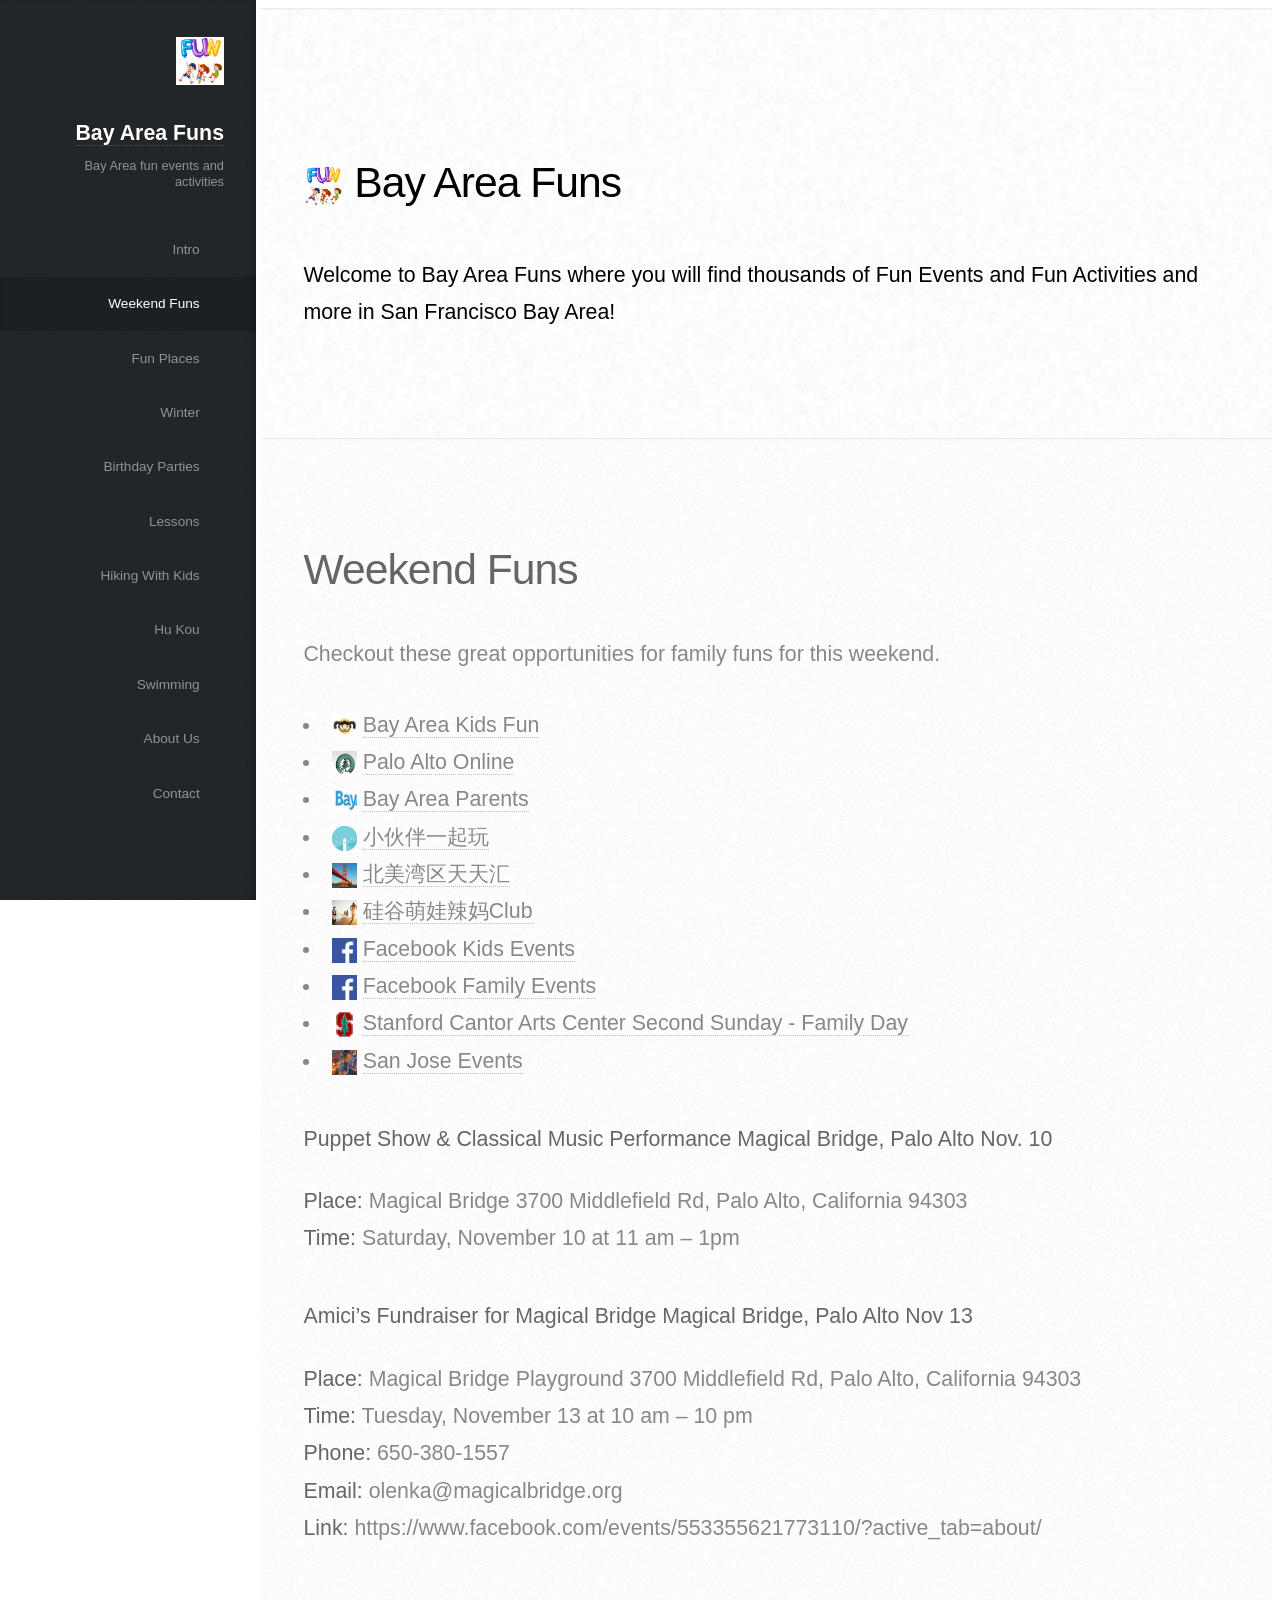
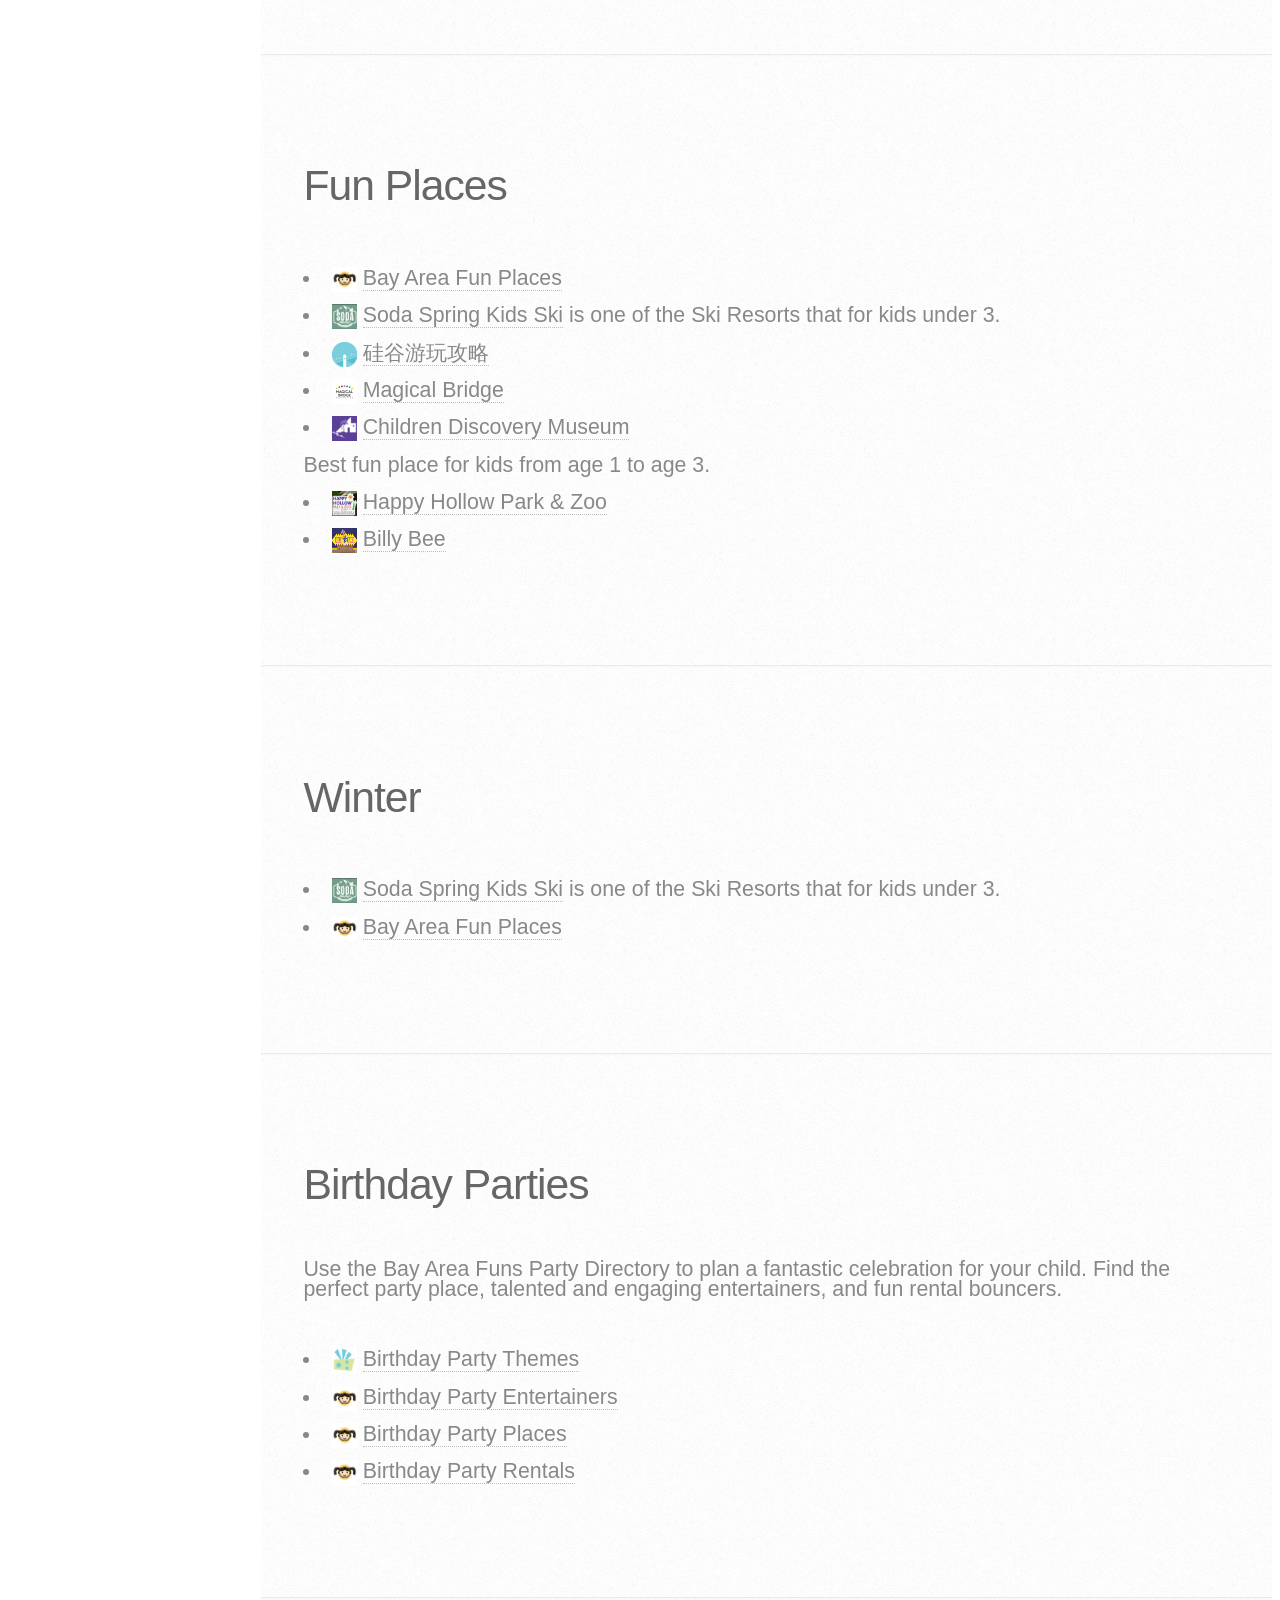
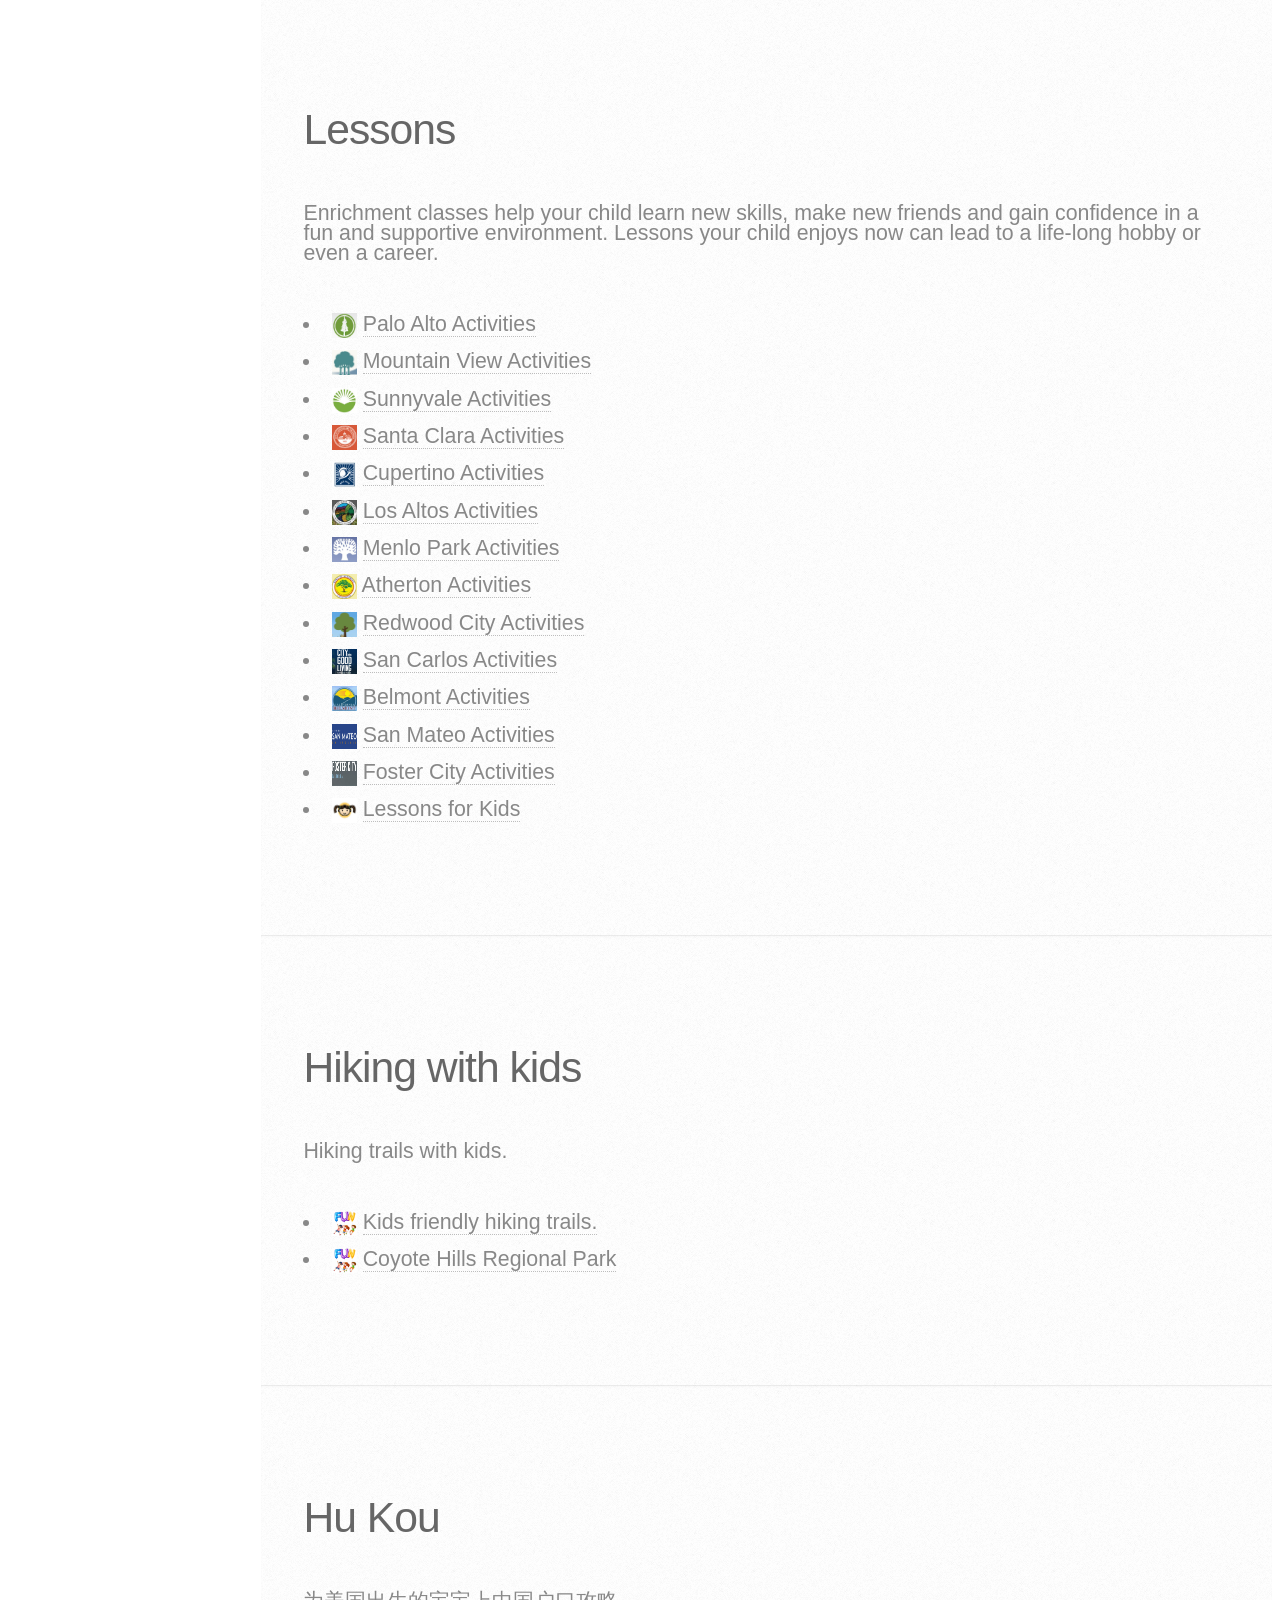
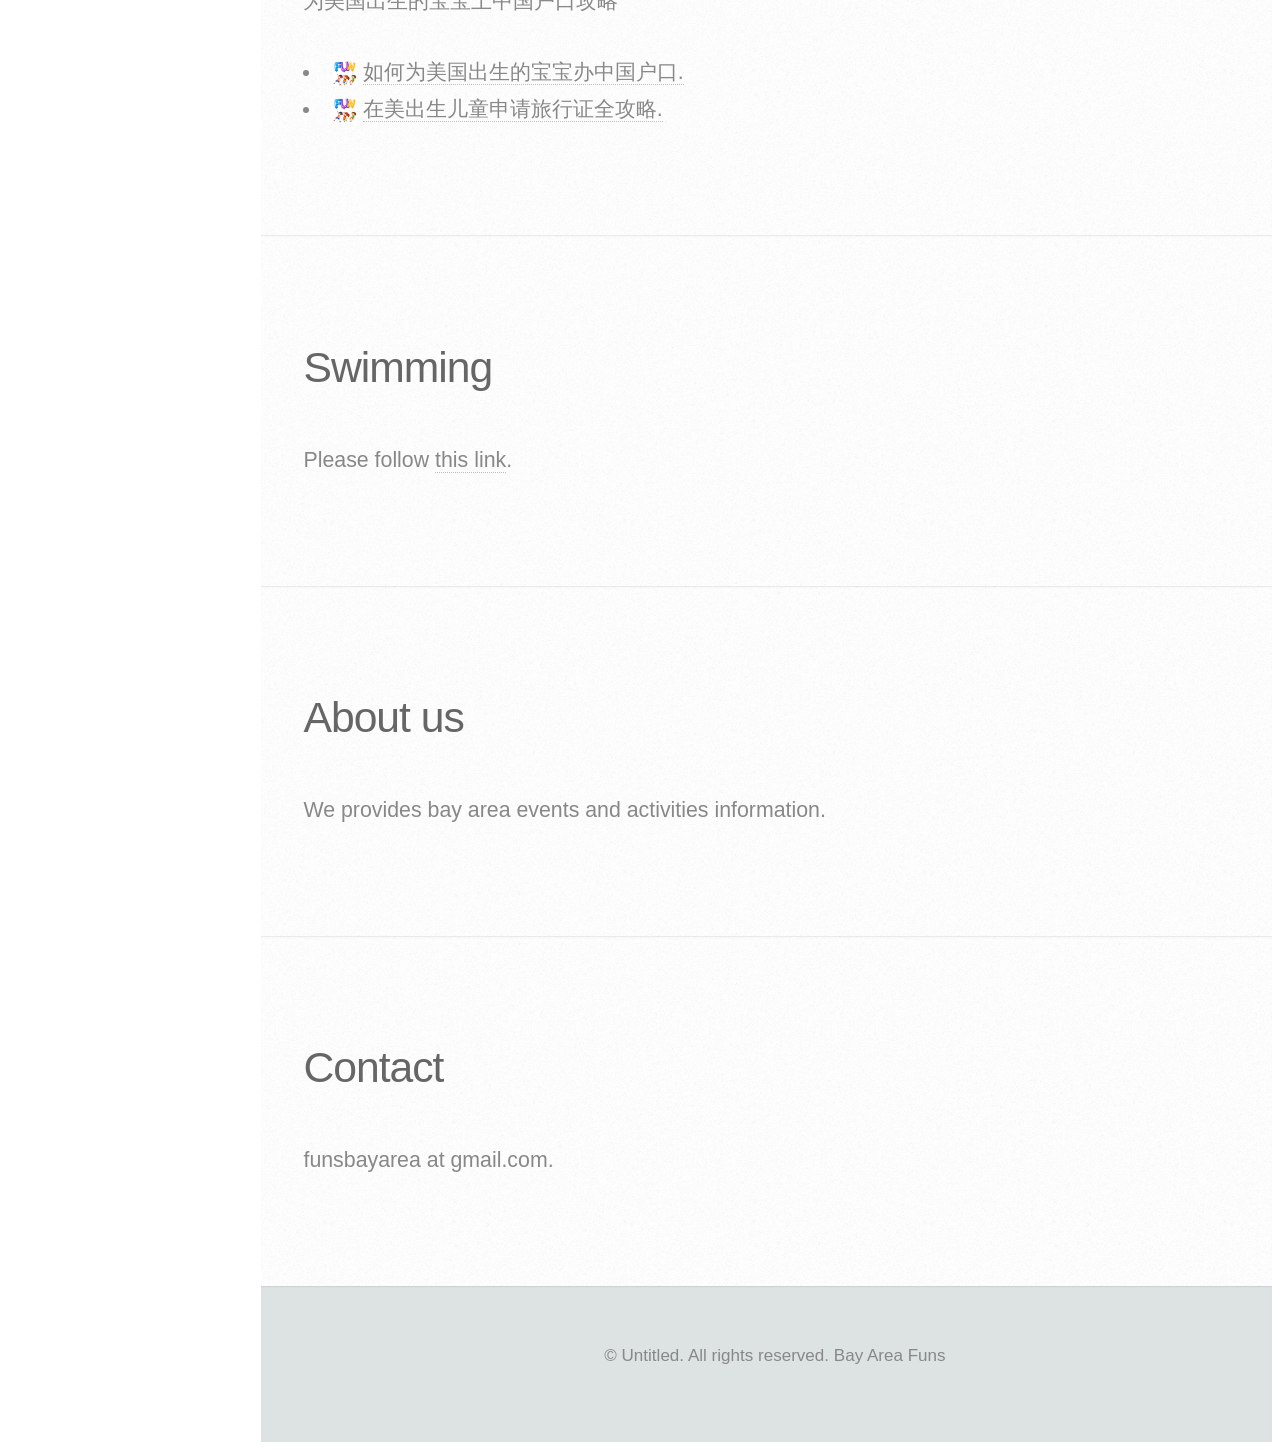
==== commit 9ae9d58d: "updating image url" ====
--- a/views/index.html
+++ b/views/index.html
@@ -27,7 +27,7 @@
         <title>Bay Area Funs</title>
 		<meta charset="utf-8" />
 		<meta name="viewport" content="width=device-width, initial-scale=1, user-scalable=no" />
-		<link rel="stylesheet" href="assets/css/main.css" />
+		<link rel="stylesheet" href="../static/assets/css/main.css" />
         <link rel="icon" href="http://bayareafuns.com/images/avatar.png"/>
 	</head>
 	<body class="is-preload">
@@ -39,7 +39,7 @@
 
 					<!-- Logo -->
 						<div id="logo">
-                            <span class="image avatar48"><a href="index.html"><img src="images/avatar.jpg" alt="" /></a></span>
+                            <span class="image avatar48"><a href="index.html"><img src="../static/images/avatar.jpg" alt="" /></a></span>
 							<h1 id="title"><a href="index.html"> Bay Area Funs</a></h1>
 							<p>Bay Area fun events and activities</p>
 						</div>
@@ -89,7 +89,7 @@
 						<div class="container">
 
 							<header>
-								<h2><img src = 'images/avatar.jpg' style='vertical-align: middle;width:40px;height:40px;' /> <span style="color: black; ">Bay Area Funs</span></h2>
+								<h2><img src = '../static/images/avatar.jpg' style='vertical-align: middle;width:40px;height:40px;' /> <span style="color: black; ">Bay Area Funs</span></h2>
 							</header>
 							<span style="color: black; ">Welcome to Bay Area Funs where you will find thousands of Fun Events and Fun Activities and more in San Francisco Bay Area! </span>
 
@@ -109,16 +109,16 @@
 							</header>
                             <p style = 'line-height: 20px;vertical-align: left'>
                             Checkout these great opportunities for family funs for this weekend.
-                            <li><img src = 'images/bakf.JPG' style='vertical-align: middle;width:25px;height:25px;' /> <a href="bayareakidsfuns.html">Bay Area Kids Fun</a></li>
-                            <li><img src = 'images/pao.JPG' style='vertical-align: middle;width:25px;height:25px;' /> <a href="paloaltoonline.html">Palo Alto Online</a></li>
-                            <li><img src = 'images/bap.JPG' style='vertical-align: middle;width:25px;height:25px;' /> <a href="bayareaparent.html">Bay Area Parents</a></li>
-                            <li><img src = 'images/xhb.JPG' style='vertical-align: middle;width:25px;height:25px;' /> <a href="wxxiaohuoban.html">小伙伴一起玩</a></li>
-                            <li><img src = 'images/bmwq.JPG' style='vertical-align: middle;width:25px;height:25px;' /> <a href="wxtiantianhui.html">北美湾区天天汇</a></li>
-                            <li><img src = 'images/lmc.JPG' style='vertical-align: middle;width:25px;height:25px;' /> <a href="wxlama.html">硅谷萌娃辣妈Club</a></li>
-                            <li><img src = 'images/fb.png' style='vertical-align: middle;width:25px;height:25px;' /> <a href="fbkids.html">Facebook Kids Events</a></li>
-                            <li><img src = 'images/fb.png' style='vertical-align: middle;width:25px;height:25px;' /> <a href="fbfamily.html">Facebook Family Events</a></li>
-                            <li><img src = 'images/stanford-social.png' style='vertical-align: middle;width:25px;height:25px;' /> <a href="stanfordfamilyday.html">Stanford Cantor Arts Center Second Sunday - Family Day</a></li>
-                            <li><img src = 'images/sj.JPG' style='vertical-align: middle;width:25px;height:25px;' /> <a href="sanjoseevents.html">San Jose Events</a></li>
+                            <li><img src = '../static/images/bakf.JPG' style='vertical-align: middle;width:25px;height:25px;' /> <a href="bayareakidsfuns.html">Bay Area Kids Fun</a></li>
+                            <li><img src = '../static/images/pao.JPG' style='vertical-align: middle;width:25px;height:25px;' /> <a href="paloaltoonline.html">Palo Alto Online</a></li>
+                            <li><img src = '../static/images/bap.JPG' style='vertical-align: middle;width:25px;height:25px;' /> <a href="bayareaparent.html">Bay Area Parents</a></li>
+                            <li><img src = '../static/images/xhb.JPG' style='vertical-align: middle;width:25px;height:25px;' /> <a href="wxxiaohuoban.html">小伙伴一起玩</a></li>
+                            <li><img src = '../static/images/bmwq.JPG' style='vertical-align: middle;width:25px;height:25px;' /> <a href="wxtiantianhui.html">北美湾区天天汇</a></li>
+                            <li><img src = '../static/images/lmc.JPG' style='vertical-align: middle;width:25px;height:25px;' /> <a href="wxlama.html">硅谷萌娃辣妈Club</a></li>
+                            <li><img src = '../static/images/fb.png' style='vertical-align: middle;width:25px;height:25px;' /> <a href="fbkids.html">Facebook Kids Events</a></li>
+                            <li><img src = '../static/images/fb.png' style='vertical-align: middle;width:25px;height:25px;' /> <a href="fbfamily.html">Facebook Family Events</a></li>
+                            <li><img src = '../static/images/stanford-social.png' style='vertical-align: middle;width:25px;height:25px;' /> <a href="stanfordfamilyday.html">Stanford Cantor Arts Center Second Sunday - Family Day</a></li>
+                            <li><img src = '../static/images/sj.JPG' style='vertical-align: middle;width:25px;height:25px;' /> <a href="sanjoseevents.html">San Jose Events</a></li>
                             </p>
                             <p>
                             <h4><strong>Puppet Show & Classical Music Performance Magical Bridge, Palo Alto Nov. 10</strong></h4>
@@ -143,13 +143,13 @@
                             <h2>Fun Places</h2>
                         </header>
                         <p style = 'line-height: 20px;vertical-align: left'>
-                        <li><img src = 'images/bakf.JPG' style='vertical-align: middle;width:25px;height:25px;' /> <a href="bayareafunplaces.html">Bay Area Fun Places</a></li>
-                        <li><img src = 'images/sd.JPG' style='vertical-align: middle;width:25px;height:25px;' /> <a href="sodaspring.html/">Soda Spring Kids Ski</a> is one of the Ski Resorts that for kids under 3.</li>
-                        <li><img src = 'images/xhb.JPG' style='vertical-align: middle;width:25px;height:25px;' /> <a href="guiguyouwan.html">硅谷游玩攻略</a></li>
-                        <li><img src = "images/mb.jpg" style="vertical-align: middle;width:25px;height:25px"/> <a href="magical-bridge.html">Magical Bridge</a> </li>
-                        <li><img src = "images/cdm.JPG" style="vertical-align: middle;width:25px;height:25px"/> <a href="cdm.html">Children Discovery Museum</a> </li> Best fun place for kids from age 1 to age 3.
-                        <li><img src = "images/hh.JPG" style="vertical-align: middle;width:25px;height:25px"/> <a href="happyhollow.html">Happy Hollow Park & Zoo</a> </li>
-                        <li><img src = "images/bb.JPG" style="vertical-align: middle;width:25px;height:25px"/> <a href="billybeez.html">Billy Bee</a> </li>
+                        <li><img src = '../static/images/bakf.JPG' style='vertical-align: middle;width:25px;height:25px;' /> <a href="bayareafunplaces.html">Bay Area Fun Places</a></li>
+                        <li><img src = '../static/images/sd.JPG' style='vertical-align: middle;width:25px;height:25px;' /> <a href="sodaspring.html/">Soda Spring Kids Ski</a> is one of the Ski Resorts that for kids under 3.</li>
+                        <li><img src = '../static/images/xhb.JPG' style='vertical-align: middle;width:25px;height:25px;' /> <a href="guiguyouwan.html">硅谷游玩攻略</a></li>
+                        <li><img src = "../static/images/mb.jpg" style="vertical-align: middle;width:25px;height:25px"/> <a href="magical-bridge.html">Magical Bridge</a> </li>
+                        <li><img src = "../static/images/cdm.JPG" style="vertical-align: middle;width:25px;height:25px"/> <a href="cdm.html">Children Discovery Museum</a> </li> Best fun place for kids from age 1 to age 3.
+                        <li><img src = "../static/images/hh.JPG" style="vertical-align: middle;width:25px;height:25px"/> <a href="happyhollow.html">Happy Hollow Park & Zoo</a> </li>
+                        <li><img src = "../static/images/bb.JPG" style="vertical-align: middle;width:25px;height:25px"/> <a href="billybeez.html">Billy Bee</a> </li>
                         </p>
 
                     </div>
@@ -161,8 +161,8 @@
                             <h2>Winter</h2>
                         </header>
                         <p style = 'line-height: 20px;vertical-align: left'>
-                        <li><img src = 'images/sd.JPG' style='vertical-align: middle;width:25px;height:25px;' /> <a href="sodaspring.html">Soda Spring Kids Ski</a> is one of the Ski Resorts that for kids under 3.</li>
-                        <li><img src = 'images/bakf.JPG' style='vertical-align: middle;width:25px;height:25px;' /> <a href="bayareafunplaces.html">Bay Area Fun Places</a></li>
+                        <li><img src = '../static/images/sd.JPG' style='vertical-align: middle;width:25px;height:25px;' /> <a href="sodaspring.html">Soda Spring Kids Ski</a> is one of the Ski Resorts that for kids under 3.</li>
+                        <li><img src = '../static/images/bakf.JPG' style='vertical-align: middle;width:25px;height:25px;' /> <a href="bayareafunplaces.html">Bay Area Fun Places</a></li>
                         </p>
 
                     </div>
@@ -212,10 +212,10 @@
                         </header>
                         <p style = 'line-height: 20px;vertical-align: left'>
                             Use the Bay Area Funs Party Directory to plan a fantastic celebration for your child. Find the perfect party place, talented and engaging entertainers, and fun rental bouncers.
-                        <li><img src = 'images/kpf.JPG' style='vertical-align: middle;width:25px;height:25px;' /> <a href="https://www.kidspartyfun.com/">Birthday Party Themes</a></li>
-                        <li><img src = 'images/bakf.JPG' style='vertical-align: middle;width:25px;height:25px;' /> <a href="https://www.bayareakidfun.com/party-entertainers-in-the-bay-area/">Birthday Party Entertainers</a></li>
-                        <li><img src = 'images/bakf.JPG' style='vertical-align: middle;width:25px;height:25px;' /> <a href="https://www.bayareakidfun.com/birthday-party-places/">Birthday Party Places</a></li>
-                        <li><img src = 'images/bakf.JPG' style='vertical-align: middle;width:25px;height:25px;' /> <a href="https://www.bayareakidfun.com/party-rentals-in-the-bay-area/">Birthday Party Rentals</a></li>
+                        <li><img src = '../static/images/kpf.JPG' style='vertical-align: middle;width:25px;height:25px;' /> <a href="https://www.kidspartyfun.com/">Birthday Party Themes</a></li>
+                        <li><img src = '../static/images/bakf.JPG' style='vertical-align: middle;width:25px;height:25px;' /> <a href="https://www.bayareakidfun.com/party-entertainers-in-the-bay-area/">Birthday Party Entertainers</a></li>
+                        <li><img src = '../static/images/bakf.JPG' style='vertical-align: middle;width:25px;height:25px;' /> <a href="https://www.bayareakidfun.com/birthday-party-places/">Birthday Party Places</a></li>
+                        <li><img src = '../static/images/bakf.JPG' style='vertical-align: middle;width:25px;height:25px;' /> <a href="https://www.bayareakidfun.com/party-rentals-in-the-bay-area/">Birthday Party Rentals</a></li>
                         </p>
 
                     </div>
@@ -228,20 +228,20 @@
                         </header>
                         <p style = 'line-height: 20px;vertical-align: left'>
                             Enrichment classes help your child learn new skills, make new friends and gain confidence in a fun and supportive environment. Lessons your child enjoys now can lead to a life-long hobby or even a career.
-                        <li><img src = 'images/pa.JPG' style='vertical-align: middle;width:25px;height:25px;' /> <a href="https://www.cityofpaloalto.org/gov/depts/csd/enjoy/default.asp">Palo Alto Activities</a></li>
-                        <li><img src = 'images/mv.JPG' style='vertical-align: middle;width:25px;height:25px;' /> <a href="https://www.mountainview.gov/depts/cs/rec/register.asp">Mountain View Activities</a></li>
-                        <li><img src = 'images/snv.JPG' style='vertical-align: middle;width:25px;height:25px;' /> <a href="https://sunnyvale.ca.gov/community/classes/default.htm">Sunnyvale Activities</a></li>
-                        <li><img src = 'images/sc.JPG' style='vertical-align: middle;width:25px;height:25px;' /> <a href="http://santaclaraca.gov/government/departments/parks-recreation/activities-programs">Santa Clara Activities</a></li>
-                        <li><img src = 'images/ct.JPG' style='vertical-align: middle;width:25px;height:25px;' /> <a href="https://www.cupertino.org/our-city/departments/recreation-and-community-services/recreation-classes-and-activities">Cupertino Activities</a></li>
-                        <li><img src = 'images/la.JPG' style='vertical-align: middle;width:25px;height:25px;' /> <a href="https://www.losaltosca.gov/recreation/page/view-all-classes-0">Los Altos Activities</a></li>
-                        <li><img src = 'images/mp.JPG' style='vertical-align: middle;width:25px;height:25px;' /> <a href="https://www.menlopark.org/235/Activity-Guide-and-registration">Menlo Park Activities</a></li>
-                        <li><img src = 'images/at.JPG' style='vertical-align: middle;width:25px;height:25px;' /> <a href="https://www.ci.atherton.ca.us/191/Recreational-Activities">Atherton Activities</a></li>
-                        <li><img src = 'images/rwc.JPG' style='vertical-align: middle;width:25px;height:25px;' /> <a href="https://www.redwoodcity.org/departments/parks-recreation-and-community-services/activities-programs">Redwood City Activities</a></li>
-                        <li><img src = 'images/sanc.JPG' style='vertical-align: middle;width:25px;height:25px;' /> <a href="https://www.cityofsancarlos.org/government/departments/parks-and-recreation/view-activity-guide">San Carlos Activities</a></li>
-                        <li><img src = 'images/bm.JPG' style='vertical-align: middle;width:25px;height:25px;' /> <a href="https://www.belmont.gov/city-hall/parks-and-recreation/activity-guide">Belmont Activities</a></li>
-                        <li><img src = 'images/sm.JPG' style='vertical-align: middle;width:25px;height:25px;' /> <a href="https://www.cityofsanmateo.org/1430/Activity-Guide">San Mateo Activities</a></li>
-                        <li><img src = 'images/fc.JPG' style='vertical-align: middle;width:25px;height:25px;' /> <a href="https://www.fostercity.org/parksrec/page/activities-and-classes">Foster City Activities</a></li>
-                        <li><img src = 'images/bakf.JPG' style='vertical-align: middle;width:25px;height:25px;' /> <a href="https://www.bayareakidfun.com/lessons-for-children-in-the-bay-area/">Lessons for Kids</a></li>
+                        <li><img src = '../static/images/pa.JPG' style='vertical-align: middle;width:25px;height:25px;' /> <a href="https://www.cityofpaloalto.org/gov/depts/csd/enjoy/default.asp">Palo Alto Activities</a></li>
+                        <li><img src = '../static/images/mv.JPG' style='vertical-align: middle;width:25px;height:25px;' /> <a href="https://www.mountainview.gov/depts/cs/rec/register.asp">Mountain View Activities</a></li>
+                        <li><img src = '../static/images/snv.JPG' style='vertical-align: middle;width:25px;height:25px;' /> <a href="https://sunnyvale.ca.gov/community/classes/default.htm">Sunnyvale Activities</a></li>
+                        <li><img src = '../static/images/sc.JPG' style='vertical-align: middle;width:25px;height:25px;' /> <a href="http://santaclaraca.gov/government/departments/parks-recreation/activities-programs">Santa Clara Activities</a></li>
+                        <li><img src = '../static/images/ct.JPG' style='vertical-align: middle;width:25px;height:25px;' /> <a href="https://www.cupertino.org/our-city/departments/recreation-and-community-services/recreation-classes-and-activities">Cupertino Activities</a></li>
+                        <li><img src = '../static/images/la.JPG' style='vertical-align: middle;width:25px;height:25px;' /> <a href="https://www.losaltosca.gov/recreation/page/view-all-classes-0">Los Altos Activities</a></li>
+                        <li><img src = '../static/images/mp.JPG' style='vertical-align: middle;width:25px;height:25px;' /> <a href="https://www.menlopark.org/235/Activity-Guide-and-registration">Menlo Park Activities</a></li>
+                        <li><img src = '../static/images/at.JPG' style='vertical-align: middle;width:25px;height:25px;' /> <a href="https://www.ci.atherton.ca.us/191/Recreational-Activities">Atherton Activities</a></li>
+                        <li><img src = '../static/images/rwc.JPG' style='vertical-align: middle;width:25px;height:25px;' /> <a href="https://www.redwoodcity.org/departments/parks-recreation-and-community-services/activities-programs">Redwood City Activities</a></li>
+                        <li><img src = '../static/images/sanc.JPG' style='vertical-align: middle;width:25px;height:25px;' /> <a href="https://www.cityofsancarlos.org/government/departments/parks-and-recreation/view-activity-guide">San Carlos Activities</a></li>
+                        <li><img src = '../static/images/bm.JPG' style='vertical-align: middle;width:25px;height:25px;' /> <a href="https://www.belmont.gov/city-hall/parks-and-recreation/activity-guide">Belmont Activities</a></li>
+                        <li><img src = '../static/images/sm.JPG' style='vertical-align: middle;width:25px;height:25px;' /> <a href="https://www.cityofsanmateo.org/1430/Activity-Guide">San Mateo Activities</a></li>
+                        <li><img src = '../static/images/fc.JPG' style='vertical-align: middle;width:25px;height:25px;' /> <a href="https://www.fostercity.org/parksrec/page/activities-and-classes">Foster City Activities</a></li>
+                        <li><img src = '../static/images/bakf.JPG' style='vertical-align: middle;width:25px;height:25px;' /> <a href="https://www.bayareakidfun.com/lessons-for-children-in-the-bay-area/">Lessons for Kids</a></li>
                         </p>
 
                     </div>
@@ -255,8 +255,8 @@
 
                         <p style = 'line-height: 20px;vertical-align: left'>
                             Hiking trails with kids.
-                        <li><img src = 'images/avatar.jpg' style='vertical-align: middle;width:25px;height:25px;' /> <a href="https://bahiker.com/kids.html">Kids friendly hiking trails.</a></li>
-                        <li><img src = 'images/avatar.jpg' style='vertical-align: middle;width:25px;height:25px;' /> <a href="coyotehillsregionalpark.html">Coyote Hills Regional Park</a></li>
+                        <li><img src = '../static/images/avatar.jpg' style='vertical-align: middle;width:25px;height:25px;' /> <a href="https://bahiker.com/kids.html">Kids friendly hiking trails.</a></li>
+                        <li><img src = '../static/images/avatar.jpg' style='vertical-align: middle;width:25px;height:25px;' /> <a href="coyotehillsregionalpark.html">Coyote Hills Regional Park</a></li>
                         </p>
 
                     </div>
@@ -270,8 +270,8 @@
 
                         <p style = 'line-height: 20px;vertical-align: left'>
                             为美国出生的宝宝上中国户口攻略
-                        <li><img src = 'images/avatar.jpg' style='vertical-align: middle;width:25px;height:25px;' /> <a href="hukou.html">如何为美国出生的宝宝办中国户口.</a></li>
-                        <li><img src = 'images/avatar.jpg' style='vertical-align: middle;width:25px;height:25px;' /> <a href="lvxingzheng.html">在美出生儿童申请旅行证全攻略.</a></li>
+                        <li><img src = '../static/images/avatar.jpg' style='vertical-align: middle;width:25px;height:25px;' /> <a href="hukou.html">如何为美国出生的宝宝办中国户口.</a></li>
+                        <li><img src = '../static/images/avatar.jpg' style='vertical-align: middle;width:25px;height:25px;' /> <a href="lvxingzheng.html">在美出生儿童申请旅行证全攻略.</a></li>
                         </p>
 
                     </div>
@@ -324,13 +324,13 @@
 			</div>
 
 		<!-- Scripts -->
-			<script src="assets/js/jquery.min.js"></script>
-			<script src="assets/js/jquery.scrolly.min.js"></script>
-			<script src="assets/js/jquery.scrollex.min.js"></script>
-			<script src="assets/js/browser.min.js"></script>
-			<script src="assets/js/breakpoints.min.js"></script>
-			<script src="assets/js/util.js"></script>
-			<script src="assets/js/main.js"></script>
+			<script src="../static/assets/js/jquery.min.js"></script>
+			<script src="../static/assets/js/jquery.scrolly.min.js"></script>
+			<script src="../static/assets/js/jquery.scrollex.min.js"></script>
+			<script src="../static/assets/js/browser.min.js"></script>
+			<script src="../static/assets/js/breakpoints.min.js"></script>
+			<script src="../static/assets/js/util.js"></script>
+			<script src="../static/assets/js/main.js"></script>
         <script type="text/javascript"> var infolinks_pid = 3142489; var infolinks_wsid = 0; </script> <script type="text/javascript" src="//resources.infolinks.com/js/infolinks_main.js"></script>
 	</body>
 </html>
--- a/static/assets/css/main.css
+++ b/static/assets/css/main.css
@@ -0,0 +1,5226 @@
+Old CSS (with Legacy IDs):
+
+@import url("font-awesome.min.css");
+@import url("https://fonts.googleapis.com/css?family=Source+Sans+Pro:300,300italic,400,600");
+
+/*
+	Prologue by HTML5 UP
+	html5up.net | @ajlkn
+	Free for personal and commercial use under the CCA 3.0 license (html5up.net/license)
+*/
+
+html, body, div, span, applet, object,
+iframe, h1, h2, h3, h4, h5, h6, p, blockquote,
+pre, a, abbr, acronym, address, big, cite,
+code, del, dfn, em, img, ins, kbd, q, s, samp,
+small, strike, strong, sub, sup, tt, var, b,
+u, i, center, dl, dt, dd, ol, ul, li, fieldset,
+form, label, legend, table, caption, tbody,
+tfoot, thead, tr, th, td, article, aside,
+canvas, details, embed, figure, figcaption,
+footer, header, hgroup, menu, nav, output, ruby,
+section, summary, time, mark, audio, video {
+	margin: 0;
+	padding: 0;
+	border: 0;
+	font-size: 100%;
+	font: inherit;
+	vertical-align: baseline;}
+
+article, aside, details, figcaption, figure,
+footer, header, hgroup, menu, nav, section {
+	display: block;}
+
+body {
+	line-height: 1;
+}
+
+ol, ul {
+	list-style: none;
+}
+
+blockquote, q {
+	quotes: none;
+}
+
+blockquote:before, blockquote:after, q:before, q:after {
+	content: '';
+	content: none;
+}
+
+table {
+	border-collapse: collapse;
+	border-spacing: 0;
+}
+
+body {
+	-webkit-text-size-adjust: none;
+}
+
+mark {
+	background-color: transparent;
+	color: inherit;
+}
+
+input::-moz-focus-inner {
+	border: 0;
+	padding: 0;
+}
+
+input, select, textarea {
+	-moz-appearance: none;
+	-webkit-appearance: none;
+	-ms-appearance: none;
+	appearance: none;
+}
+
+/* Basic */
+
+html {
+	box-sizing: border-box;
+}
+
+*, *:before, *:after {
+	box-sizing: inherit;
+}
+
+body {
+	background: #fff;
+	font-family: 'Source Sans Pro', sans-serif;
+	font-size: 19pt;
+	font-weight: 300;
+	line-height: 1.75em;
+	color: #888;
+}
+
+body.is-preload *, body.is-preload *:before, body.is-preload *:after {
+	-moz-animation: none !important;
+	-webkit-animation: none !important;
+	-ms-animation: none !important;
+	animation: none !important;
+	-moz-transition: none !important;
+	-webkit-transition: none !important;
+	-ms-transition: none !important;
+	transition: none !important;
+}
+
+input, textarea, select {
+	font-family: 'Source Sans Pro', sans-serif;
+	font-size: 19pt;
+	font-weight: 300;
+	line-height: 1.75em;
+	color: #888;
+}
+
+h1, h2, h3, h4, h5, h6 {
+	font-weight: 300;
+	color: #666;
+	line-height: 1.5em;
+}
+
+h1 a, h2 a, h3 a, h4 a, h5 a, h6 a {
+	color: inherit;
+	text-decoration: none;
+}
+
+h1 a strong, h2 a strong, h3 a strong, h4 a strong, h5 a strong, h6 a strong {
+	color: #333;
+}
+
+h2 {
+	font-size: 2em;
+	letter-spacing: -1px;
+}
+
+h2.alt {
+	color: #888;
+}
+
+h2.alt strong {
+	color: #666;
+}
+
+h3 {
+	font-size: 1.5em;
+}
+
+header {
+	margin: 0 0 2em 0;
+}
+
+header > p {
+	margin: 1em 0 0 0;
+}
+
+footer {
+	margin: 2em 0 0 0;
+}
+
+strong, b {
+	font-weight: 300;
+	color: #666;
+}
+
+em, i {
+	font-style: italic;
+}
+
+a {
+	text-decoration: none;
+	color: inherit;
+	border-bottom: dotted 1px rgba(128, 128, 128, 0.5);
+	-moz-transition: color 0.35s ease-in-out, border-bottom-color 0.35s ease-in-out;
+	-webkit-transition: color 0.35s ease-in-out, border-bottom-color 0.35s ease-in-out;
+	-ms-transition: color 0.35s ease-in-out, border-bottom-color 0.35s ease-in-out;
+	transition: color 0.35s ease-in-out, border-bottom-color 0.35s ease-in-out;
+	outline: 0;
+}
+
+a:hover {
+	color: #E27689;
+	border-bottom-color: rgba(255, 255, 255, 0);
+}
+
+sub {
+	position: relative;
+	top: 0.5em;
+	font-size: 0.8em;
+}
+
+sup {
+	position: relative;
+	top: -0.5em;
+	font-size: 0.8em;
+}
+
+hr {
+	border: 0;
+	border-top: solid 1px #ddd;
+}
+
+blockquote {
+	border-left: solid 0.5em #ddd;
+	padding: 1em 0 1em 2em;
+	font-style: italic;
+}
+
+p, ul, ol, dl, table {
+	margin-bottom: 2em;
+}
+
+br.clear {
+	clear: both;
+}
+
+/* Container */
+
+.container {
+	margin: 0 auto;
+	max-width: 100%;
+	width: 1400px;
+}
+
+@media screen and (min-width: 961px) and (max-width: 1880px) {
+
+	.container {
+		width: 1200px;
+	}
+
+}
+
+@media screen and (min-width: 961px) and (max-width: 1620px) {
+
+	.container {
+		width: 960px;
+	}
+
+}
+
+@media screen and (min-width: 961px) and (max-width: 1320px) {
+
+	.container {
+		width: 100%;
+	}
+
+}
+
+@media screen and (max-width: 960px) {
+
+	.container {
+		width: 100%;
+	}
+
+}
+
+@media screen and (max-width: 736px) {
+
+	.container {
+		width: 100%;
+	}
+
+}
+
+/* Row */
+
+.row {
+	display: flex;
+	flex-wrap: wrap;
+	box-sizing: border-box;
+	align-items: stretch;
+}
+
+.row > * {
+	box-sizing: border-box;
+}
+
+.row.gtr-uniform > * > :last-child {
+	margin-bottom: 0;
+}
+
+.row.aln-left {
+	justify-content: flex-start;
+}
+
+.row.aln-center {
+	justify-content: center;
+}
+
+.row.aln-right {
+	justify-content: flex-end;
+}
+
+.row.aln-top {
+	align-items: flex-start;
+}
+
+.row.aln-middle {
+	align-items: center;
+}
+
+.row.aln-bottom {
+	align-items: flex-end;
+}
+
+.row > .imp {
+	order: -1;
+}
+
+.row > .col-1 {
+	width: 8.3333333333%;
+}
+
+.row > .off-1 {
+	margin-left: 8.3333333333%;
+}
+
+.row > .col-2 {
+	width: 16.6666666667%;
+}
+
+.row > .off-2 {
+	margin-left: 16.6666666667%;
+}
+
+.row > .col-3 {
+	width: 25%;
+}
+
+.row > .off-3 {
+	margin-left: 25%;
+}
+
+.row > .col-4 {
+	width: 33.3333333333%;
+}
+
+.row > .off-4 {
+	margin-left: 33.3333333333%;
+}
+
+.row > .col-5 {
+	width: 41.6666666667%;
+}
+
+.row > .off-5 {
+	margin-left: 41.6666666667%;
+}
+
+.row > .col-6 {
+	width: 50%;
+}
+
+.row > .off-6 {
+	margin-left: 50%;
+}
+
+.row > .col-7 {
+	width: 58.3333333333%;
+}
+
+.row > .off-7 {
+	margin-left: 58.3333333333%;
+}
+
+.row > .col-8 {
+	width: 66.6666666667%;
+}
+
+.row > .off-8 {
+	margin-left: 66.6666666667%;
+}
+
+.row > .col-9 {
+	width: 75%;
+}
+
+.row > .off-9 {
+	margin-left: 75%;
+}
+
+.row > .col-10 {
+	width: 83.3333333333%;
+}
+
+.row > .off-10 {
+	margin-left: 83.3333333333%;
+}
+
+.row > .col-11 {
+	width: 91.6666666667%;
+}
+
+.row > .off-11 {
+	margin-left: 91.6666666667%;
+}
+
+.row > .col-12 {
+	width: 100%;
+}
+
+.row > .off-12 {
+	margin-left: 100%;
+}
+
+.row.gtr-0 {
+	margin-top: 0px;
+	margin-left: 0px;
+}
+
+.row.gtr-0 > * {
+	padding: 0px 0 0 0px;
+}
+
+.row.gtr-0.gtr-uniform {
+	margin-top: 0px;
+}
+
+.row.gtr-0.gtr-uniform > * {
+	padding-top: 0px;
+}
+
+.row.gtr-25 {
+	margin-top: -10px;
+	margin-left: -10px;
+}
+
+.row.gtr-25 > * {
+	padding: 10px 0 0 10px;
+}
+
+.row.gtr-25.gtr-uniform {
+	margin-top: -10px;
+}
+
+.row.gtr-25.gtr-uniform > * {
+	padding-top: 10px;
+}
+
+.row.gtr-50 {
+	margin-top: -20px;
+	margin-left: -20px;
+}
+
+.row.gtr-50 > * {
+	padding: 20px 0 0 20px;
+}
+
+.row.gtr-50.gtr-uniform {
+	margin-top: -20px;
+}
+
+.row.gtr-50.gtr-uniform > * {
+	padding-top: 20px;
+}
+
+.row {
+	margin-top: -40px;
+	margin-left: -40px;
+}
+
+.row > * {
+	padding: 40px 0 0 40px;
+}
+
+.row.gtr-uniform {
+	margin-top: -40px;
+}
+
+.row.gtr-uniform > * {
+	padding-top: 40px;
+}
+
+.row.gtr-150 {
+	margin-top: -60px;
+	margin-left: -60px;
+}
+
+.row.gtr-150 > * {
+	padding: 60px 0 0 60px;
+}
+
+.row.gtr-150.gtr-uniform {
+	margin-top: -60px;
+}
+
+.row.gtr-150.gtr-uniform > * {
+	padding-top: 60px;
+}
+
+.row.gtr-200 {
+	margin-top: -80px;
+	margin-left: -80px;
+}
+
+.row.gtr-200 > * {
+	padding: 80px 0 0 80px;
+}
+
+.row.gtr-200.gtr-uniform {
+	margin-top: -80px;
+}
+
+.row.gtr-200.gtr-uniform > * {
+	padding-top: 80px;
+}
+
+@media screen and (min-width: 961px) and (max-width: 1880px) {
+
+	.row {
+		display: flex;
+		flex-wrap: wrap;
+		box-sizing: border-box;
+		align-items: stretch;
+	}
+
+	.row > * {
+		box-sizing: border-box;
+	}
+
+	.row.gtr-uniform > * > :last-child {
+		margin-bottom: 0;
+	}
+
+	.row.aln-left {
+		justify-content: flex-start;
+	}
+
+	.row.aln-center {
+		justify-content: center;
+	}
+
+	.row.aln-right {
+		justify-content: flex-end;
+	}
+
+	.row.aln-top {
+		align-items: flex-start;
+	}
+
+	.row.aln-middle {
+		align-items: center;
+	}
+
+	.row.aln-bottom {
+		align-items: flex-end;
+	}
+
+	.row > .imp-wide {
+		order: -1;
+	}
+
+	.row > .col-1-wide {
+		width: 8.3333333333%;
+	}
+
+	.row > .off-1-wide {
+		margin-left: 8.3333333333%;
+	}
+
+	.row > .col-2-wide {
+		width: 16.6666666667%;
+	}
+
+	.row > .off-2-wide {
+		margin-left: 16.6666666667%;
+	}
+
+	.row > .col-3-wide {
+		width: 25%;
+	}
+
+	.row > .off-3-wide {
+		margin-left: 25%;
+	}
+
+	.row > .col-4-wide {
+		width: 33.3333333333%;
+	}
+
+	.row > .off-4-wide {
+		margin-left: 33.3333333333%;
+	}
+
+	.row > .col-5-wide {
+		width: 41.6666666667%;
+	}
+
+	.row > .off-5-wide {
+		margin-left: 41.6666666667%;
+	}
+
+	.row > .col-6-wide {
+		width: 50%;
+	}
+
+	.row > .off-6-wide {
+		margin-left: 50%;
+	}
+
+	.row > .col-7-wide {
+		width: 58.3333333333%;
+	}
+
+	.row > .off-7-wide {
+		margin-left: 58.3333333333%;
+	}
+
+	.row > .col-8-wide {
+		width: 66.6666666667%;
+	}
+
+	.row > .off-8-wide {
+		margin-left: 66.6666666667%;
+	}
+
+	.row > .col-9-wide {
+		width: 75%;
+	}
+
+	.row > .off-9-wide {
+		margin-left: 75%;
+	}
+
+	.row > .col-10-wide {
+		width: 83.3333333333%;
+	}
+
+	.row > .off-10-wide {
+		margin-left: 83.3333333333%;
+	}
+
+	.row > .col-11-wide {
+		width: 91.6666666667%;
+	}
+
+	.row > .off-11-wide {
+		margin-left: 91.6666666667%;
+	}
+
+	.row > .col-12-wide {
+		width: 100%;
+	}
+
+	.row > .off-12-wide {
+		margin-left: 100%;
+	}
+
+	.row.gtr-0 {
+		margin-top: 0px;
+		margin-left: 0px;
+	}
+
+	.row.gtr-0 > * {
+		padding: 0px 0 0 0px;
+	}
+
+	.row.gtr-0.gtr-uniform {
+		margin-top: 0px;
+	}
+
+	.row.gtr-0.gtr-uniform > * {
+		padding-top: 0px;
+	}
+
+	.row.gtr-25 {
+		margin-top: -10px;
+		margin-left: -10px;
+	}
+
+	.row.gtr-25 > * {
+		padding: 10px 0 0 10px;
+	}
+
+	.row.gtr-25.gtr-uniform {
+		margin-top: -10px;
+	}
+
+	.row.gtr-25.gtr-uniform > * {
+		padding-top: 10px;
+	}
+
+	.row.gtr-50 {
+		margin-top: -20px;
+		margin-left: -20px;
+	}
+
+	.row.gtr-50 > * {
+		padding: 20px 0 0 20px;
+	}
+
+	.row.gtr-50.gtr-uniform {
+		margin-top: -20px;
+	}
+
+	.row.gtr-50.gtr-uniform > * {
+		padding-top: 20px;
+	}
+
+	.row {
+		margin-top: -40px;
+		margin-left: -40px;
+	}
+
+	.row > * {
+		padding: 40px 0 0 40px;
+	}
+
+	.row.gtr-uniform {
+		margin-top: -40px;
+	}
+
+	.row.gtr-uniform > * {
+		padding-top: 40px;
+	}
+
+	.row.gtr-150 {
+		margin-top: -60px;
+		margin-left: -60px;
+	}
+
+	.row.gtr-150 > * {
+		padding: 60px 0 0 60px;
+	}
+
+	.row.gtr-150.gtr-uniform {
+		margin-top: -60px;
+	}
+
+	.row.gtr-150.gtr-uniform > * {
+		padding-top: 60px;
+	}
+
+	.row.gtr-200 {
+		margin-top: -80px;
+		margin-left: -80px;
+	}
+
+	.row.gtr-200 > * {
+		padding: 80px 0 0 80px;
+	}
+
+	.row.gtr-200.gtr-uniform {
+		margin-top: -80px;
+	}
+
+	.row.gtr-200.gtr-uniform > * {
+		padding-top: 80px;
+	}
+
+}
+
+@media screen and (min-width: 961px) and (max-width: 1620px) {
+
+	.row {
+		display: flex;
+		flex-wrap: wrap;
+		box-sizing: border-box;
+		align-items: stretch;
+	}
+
+	.row > * {
+		box-sizing: border-box;
+	}
+
+	.row.gtr-uniform > * > :last-child {
+		margin-bottom: 0;
+	}
+
+	.row.aln-left {
+		justify-content: flex-start;
+	}
+
+	.row.aln-center {
+		justify-content: center;
+	}
+
+	.row.aln-right {
+		justify-content: flex-end;
+	}
+
+	.row.aln-top {
+		align-items: flex-start;
+	}
+
+	.row.aln-middle {
+		align-items: center;
+	}
+
+	.row.aln-bottom {
+		align-items: flex-end;
+	}
+
+	.row > .imp-normal {
+		order: -1;
+	}
+
+	.row > .col-1-normal {
+		width: 8.3333333333%;
+	}
+
+	.row > .off-1-normal {
+		margin-left: 8.3333333333%;
+	}
+
+	.row > .col-2-normal {
+		width: 16.6666666667%;
+	}
+
+	.row > .off-2-normal {
+		margin-left: 16.6666666667%;
+	}
+
+	.row > .col-3-normal {
+		width: 25%;
+	}
+
+	.row > .off-3-normal {
+		margin-left: 25%;
+	}
+
+	.row > .col-4-normal {
+		width: 33.3333333333%;
+	}
+
+	.row > .off-4-normal {
+		margin-left: 33.3333333333%;
+	}
+
+	.row > .col-5-normal {
+		width: 41.6666666667%;
+	}
+
+	.row > .off-5-normal {
+		margin-left: 41.6666666667%;
+	}
+
+	.row > .col-6-normal {
+		width: 50%;
+	}
+
+	.row > .off-6-normal {
+		margin-left: 50%;
+	}
+
+	.row > .col-7-normal {
+		width: 58.3333333333%;
+	}
+
+	.row > .off-7-normal {
+		margin-left: 58.3333333333%;
+	}
+
+	.row > .col-8-normal {
+		width: 66.6666666667%;
+	}
+
+	.row > .off-8-normal {
+		margin-left: 66.6666666667%;
+	}
+
+	.row > .col-9-normal {
+		width: 75%;
+	}
+
+	.row > .off-9-normal {
+		margin-left: 75%;
+	}
+
+	.row > .col-10-normal {
+		width: 83.3333333333%;
+	}
+
+	.row > .off-10-normal {
+		margin-left: 83.3333333333%;
+	}
+
+	.row > .col-11-normal {
+		width: 91.6666666667%;
+	}
+
+	.row > .off-11-normal {
+		margin-left: 91.6666666667%;
+	}
+
+	.row > .col-12-normal {
+		width: 100%;
+	}
+
+	.row > .off-12-normal {
+		margin-left: 100%;
+	}
+
+	.row.gtr-0 {
+		margin-top: 0px;
+		margin-left: 0px;
+	}
+
+	.row.gtr-0 > * {
+		padding: 0px 0 0 0px;
+	}
+
+	.row.gtr-0.gtr-uniform {
+		margin-top: 0px;
+	}
+
+	.row.gtr-0.gtr-uniform > * {
+		padding-top: 0px;
+	}
+
+	.row.gtr-25 {
+		margin-top: -10px;
+		margin-left: -10px;
+	}
+
+	.row.gtr-25 > * {
+		padding: 10px 0 0 10px;
+	}
+
+	.row.gtr-25.gtr-uniform {
+		margin-top: -10px;
+	}
+
+	.row.gtr-25.gtr-uniform > * {
+		padding-top: 10px;
+	}
+
+	.row.gtr-50 {
+		margin-top: -20px;
+		margin-left: -20px;
+	}
+
+	.row.gtr-50 > * {
+		padding: 20px 0 0 20px;
+	}
+
+	.row.gtr-50.gtr-uniform {
+		margin-top: -20px;
+	}
+
+	.row.gtr-50.gtr-uniform > * {
+		padding-top: 20px;
+	}
+
+	.row {
+		margin-top: -40px;
+		margin-left: -40px;
+	}
+
+	.row > * {
+		padding: 40px 0 0 40px;
+	}
+
+	.row.gtr-uniform {
+		margin-top: -40px;
+	}
+
+	.row.gtr-uniform > * {
+		padding-top: 40px;
+	}
+
+	.row.gtr-150 {
+		margin-top: -60px;
+		margin-left: -60px;
+	}
+
+	.row.gtr-150 > * {
+		padding: 60px 0 0 60px;
+	}
+
+	.row.gtr-150.gtr-uniform {
+		margin-top: -60px;
+	}
+
+	.row.gtr-150.gtr-uniform > * {
+		padding-top: 60px;
+	}
+
+	.row.gtr-200 {
+		margin-top: -80px;
+		margin-left: -80px;
+	}
+
+	.row.gtr-200 > * {
+		padding: 80px 0 0 80px;
+	}
+
+	.row.gtr-200.gtr-uniform {
+		margin-top: -80px;
+	}
+
+	.row.gtr-200.gtr-uniform > * {
+		padding-top: 80px;
+	}
+
+}
+
+@media screen and (min-width: 961px) and (max-width: 1320px) {
+
+	.row {
+		display: flex;
+		flex-wrap: wrap;
+		box-sizing: border-box;
+		align-items: stretch;
+	}
+
+	.row > * {
+		box-sizing: border-box;
+	}
+
+	.row.gtr-uniform > * > :last-child {
+		margin-bottom: 0;
+	}
+
+	.row.aln-left {
+		justify-content: flex-start;
+	}
+
+	.row.aln-center {
+		justify-content: center;
+	}
+
+	.row.aln-right {
+		justify-content: flex-end;
+	}
+
+	.row.aln-top {
+		align-items: flex-start;
+	}
+
+	.row.aln-middle {
+		align-items: center;
+	}
+
+	.row.aln-bottom {
+		align-items: flex-end;
+	}
+
+	.row > .imp-narrow {
+		order: -1;
+	}
+
+	.row > .col-1-narrow {
+		width: 8.3333333333%;
+	}
+
+	.row > .off-1-narrow {
+		margin-left: 8.3333333333%;
+	}
+
+	.row > .col-2-narrow {
+		width: 16.6666666667%;
+	}
+
+	.row > .off-2-narrow {
+		margin-left: 16.6666666667%;
+	}
+
+	.row > .col-3-narrow {
+		width: 25%;
+	}
+
+	.row > .off-3-narrow {
+		margin-left: 25%;
+	}
+
+	.row > .col-4-narrow {
+		width: 33.3333333333%;
+	}
+
+	.row > .off-4-narrow {
+		margin-left: 33.3333333333%;
+	}
+
+	.row > .col-5-narrow {
+		width: 41.6666666667%;
+	}
+
+	.row > .off-5-narrow {
+		margin-left: 41.6666666667%;
+	}
+
+	.row > .col-6-narrow {
+		width: 50%;
+	}
+
+	.row > .off-6-narrow {
+		margin-left: 50%;
+	}
+
+	.row > .col-7-narrow {
+		width: 58.3333333333%;
+	}
+
+	.row > .off-7-narrow {
+		margin-left: 58.3333333333%;
+	}
+
+	.row > .col-8-narrow {
+		width: 66.6666666667%;
+	}
+
+	.row > .off-8-narrow {
+		margin-left: 66.6666666667%;
+	}
+
+	.row > .col-9-narrow {
+		width: 75%;
+	}
+
+	.row > .off-9-narrow {
+		margin-left: 75%;
+	}
+
+	.row > .col-10-narrow {
+		width: 83.3333333333%;
+	}
+
+	.row > .off-10-narrow {
+		margin-left: 83.3333333333%;
+	}
+
+	.row > .col-11-narrow {
+		width: 91.6666666667%;
+	}
+
+	.row > .off-11-narrow {
+		margin-left: 91.6666666667%;
+	}
+
+	.row > .col-12-narrow {
+		width: 100%;
+	}
+
+	.row > .off-12-narrow {
+		margin-left: 100%;
+	}
+
+	.row.gtr-0 {
+		margin-top: 0px;
+		margin-left: 0px;
+	}
+
+	.row.gtr-0 > * {
+		padding: 0px 0 0 0px;
+	}
+
+	.row.gtr-0.gtr-uniform {
+		margin-top: 0px;
+	}
+
+	.row.gtr-0.gtr-uniform > * {
+		padding-top: 0px;
+	}
+
+	.row.gtr-25 {
+		margin-top: -5px;
+		margin-left: -5px;
+	}
+
+	.row.gtr-25 > * {
+		padding: 5px 0 0 5px;
+	}
+
+	.row.gtr-25.gtr-uniform {
+		margin-top: -5px;
+	}
+
+	.row.gtr-25.gtr-uniform > * {
+		padding-top: 5px;
+	}
+
+	.row.gtr-50 {
+		margin-top: -10px;
+		margin-left: -10px;
+	}
+
+	.row.gtr-50 > * {
+		padding: 10px 0 0 10px;
+	}
+
+	.row.gtr-50.gtr-uniform {
+		margin-top: -10px;
+	}
+
+	.row.gtr-50.gtr-uniform > * {
+		padding-top: 10px;
+	}
+
+	.row {
+		margin-top: -20px;
+		margin-left: -20px;
+	}
+
+	.row > * {
+		padding: 20px 0 0 20px;
+	}
+
+	.row.gtr-uniform {
+		margin-top: -20px;
+	}
+
+	.row.gtr-uniform > * {
+		padding-top: 20px;
+	}
+
+	.row.gtr-150 {
+		margin-top: -30px;
+		margin-left: -30px;
+	}
+
+	.row.gtr-150 > * {
+		padding: 30px 0 0 30px;
+	}
+
+	.row.gtr-150.gtr-uniform {
+		margin-top: -30px;
+	}
+
+	.row.gtr-150.gtr-uniform > * {
+		padding-top: 30px;
+	}
+
+	.row.gtr-200 {
+		margin-top: -40px;
+		margin-left: -40px;
+	}
+
+	.row.gtr-200 > * {
+		padding: 40px 0 0 40px;
+	}
+
+	.row.gtr-200.gtr-uniform {
+		margin-top: -40px;
+	}
+
+	.row.gtr-200.gtr-uniform > * {
+		padding-top: 40px;
+	}
+
+}
+
+@media screen and (max-width: 960px) {
+
+	.row {
+		display: flex;
+		flex-wrap: wrap;
+		box-sizing: border-box;
+		align-items: stretch;
+	}
+
+	.row > * {
+		box-sizing: border-box;
+	}
+
+	.row.gtr-uniform > * > :last-child {
+		margin-bottom: 0;
+	}
+
+	.row.aln-left {
+		justify-content: flex-start;
+	}
+
+	.row.aln-center {
+		justify-content: center;
+	}
+
+	.row.aln-right {
+		justify-content: flex-end;
+	}
+
+	.row.aln-top {
+		align-items: flex-start;
+	}
+
+	.row.aln-middle {
+		align-items: center;
+	}
+
+	.row.aln-bottom {
+		align-items: flex-end;
+	}
+
+	.row > .imp-narrower {
+		order: -1;
+	}
+
+	.row > .col-1-narrower {
+		width: 8.3333333333%;
+	}
+
+	.row > .off-1-narrower {
+		margin-left: 8.3333333333%;
+	}
+
+	.row > .col-2-narrower {
+		width: 16.6666666667%;
+	}
+
+	.row > .off-2-narrower {
+		margin-left: 16.6666666667%;
+	}
+
+	.row > .col-3-narrower {
+		width: 25%;
+	}
+
+	.row > .off-3-narrower {
+		margin-left: 25%;
+	}
+
+	.row > .col-4-narrower {
+		width: 33.3333333333%;
+	}
+
+	.row > .off-4-narrower {
+		margin-left: 33.3333333333%;
+	}
+
+	.row > .col-5-narrower {
+		width: 41.6666666667%;
+	}
+
+	.row > .off-5-narrower {
+		margin-left: 41.6666666667%;
+	}
+
+	.row > .col-6-narrower {
+		width: 50%;
+	}
+
+	.row > .off-6-narrower {
+		margin-left: 50%;
+	}
+
+	.row > .col-7-narrower {
+		width: 58.3333333333%;
+	}
+
+	.row > .off-7-narrower {
+		margin-left: 58.3333333333%;
+	}
+
+	.row > .col-8-narrower {
+		width: 66.6666666667%;
+	}
+
+	.row > .off-8-narrower {
+		margin-left: 66.6666666667%;
+	}
+
+	.row > .col-9-narrower {
+		width: 75%;
+	}
+
+	.row > .off-9-narrower {
+		margin-left: 75%;
+	}
+
+	.row > .col-10-narrower {
+		width: 83.3333333333%;
+	}
+
+	.row > .off-10-narrower {
+		margin-left: 83.3333333333%;
+	}
+
+	.row > .col-11-narrower {
+		width: 91.6666666667%;
+	}
+
+	.row > .off-11-narrower {
+		margin-left: 91.6666666667%;
+	}
+
+	.row > .col-12-narrower {
+		width: 100%;
+	}
+
+	.row > .off-12-narrower {
+		margin-left: 100%;
+	}
+
+	.row.gtr-0 {
+		margin-top: 0px;
+		margin-left: 0px;
+	}
+
+	.row.gtr-0 > * {
+		padding: 0px 0 0 0px;
+	}
+
+	.row.gtr-0.gtr-uniform {
+		margin-top: 0px;
+	}
+
+	.row.gtr-0.gtr-uniform > * {
+		padding-top: 0px;
+	}
+
+	.row.gtr-25 {
+		margin-top: -5px;
+		margin-left: -5px;
+	}
+
+	.row.gtr-25 > * {
+		padding: 5px 0 0 5px;
+	}
+
+	.row.gtr-25.gtr-uniform {
+		margin-top: -5px;
+	}
+
+	.row.gtr-25.gtr-uniform > * {
+		padding-top: 5px;
+	}
+
+	.row.gtr-50 {
+		margin-top: -10px;
+		margin-left: -10px;
+	}
+
+	.row.gtr-50 > * {
+		padding: 10px 0 0 10px;
+	}
+
+	.row.gtr-50.gtr-uniform {
+		margin-top: -10px;
+	}
+
+	.row.gtr-50.gtr-uniform > * {
+		padding-top: 10px;
+	}
+
+	.row {
+		margin-top: -20px;
+		margin-left: -20px;
+	}
+
+	.row > * {
+		padding: 20px 0 0 20px;
+	}
+
+	.row.gtr-uniform {
+		margin-top: -20px;
+	}
+
+	.row.gtr-uniform > * {
+		padding-top: 20px;
+	}
+
+	.row.gtr-150 {
+		margin-top: -30px;
+		margin-left: -30px;
+	}
+
+	.row.gtr-150 > * {
+		padding: 30px 0 0 30px;
+	}
+
+	.row.gtr-150.gtr-uniform {
+		margin-top: -30px;
+	}
+
+	.row.gtr-150.gtr-uniform > * {
+		padding-top: 30px;
+	}
+
+	.row.gtr-200 {
+		margin-top: -40px;
+		margin-left: -40px;
+	}
+
+	.row.gtr-200 > * {
+		padding: 40px 0 0 40px;
+	}
+
+	.row.gtr-200.gtr-uniform {
+		margin-top: -40px;
+	}
+
+	.row.gtr-200.gtr-uniform > * {
+		padding-top: 40px;
+	}
+
+}
+
+@media screen and (max-width: 736px) {
+
+	.row {
+		display: flex;
+		flex-wrap: wrap;
+		box-sizing: border-box;
+		align-items: stretch;
+	}
+
+	.row > * {
+		box-sizing: border-box;
+	}
+
+	.row.gtr-uniform > * > :last-child {
+		margin-bottom: 0;
+	}
+
+	.row.aln-left {
+		justify-content: flex-start;
+	}
+
+	.row.aln-center {
+		justify-content: center;
+	}
+
+	.row.aln-right {
+		justify-content: flex-end;
+	}
+
+	.row.aln-top {
+		align-items: flex-start;
+	}
+
+	.row.aln-middle {
+		align-items: center;
+	}
+
+	.row.aln-bottom {
+		align-items: flex-end;
+	}
+
+	.row > .imp-mobile {
+		order: -1;
+	}
+
+	.row > .col-1-mobile {
+		width: 8.3333333333%;
+	}
+
+	.row > .off-1-mobile {
+		margin-left: 8.3333333333%;
+	}
+
+	.row > .col-2-mobile {
+		width: 16.6666666667%;
+	}
+
+	.row > .off-2-mobile {
+		margin-left: 16.6666666667%;
+	}
+
+	.row > .col-3-mobile {
+		width: 25%;
+	}
+
+	.row > .off-3-mobile {
+		margin-left: 25%;
+	}
+
+	.row > .col-4-mobile {
+		width: 33.3333333333%;
+	}
+
+	.row > .off-4-mobile {
+		margin-left: 33.3333333333%;
+	}
+
+	.row > .col-5-mobile {
+		width: 41.6666666667%;
+	}
+
+	.row > .off-5-mobile {
+		margin-left: 41.6666666667%;
+	}
+
+	.row > .col-6-mobile {
+		width: 50%;
+	}
+
+	.row > .off-6-mobile {
+		margin-left: 50%;
+	}
+
+	.row > .col-7-mobile {
+		width: 58.3333333333%;
+	}
+
+	.row > .off-7-mobile {
+		margin-left: 58.3333333333%;
+	}
+
+	.row > .col-8-mobile {
+		width: 66.6666666667%;
+	}
+
+	.row > .off-8-mobile {
+		margin-left: 66.6666666667%;
+	}
+
+	.row > .col-9-mobile {
+		width: 75%;
+	}
+
+	.row > .off-9-mobile {
+		margin-left: 75%;
+	}
+
+	.row > .col-10-mobile {
+		width: 83.3333333333%;
+	}
+
+	.row > .off-10-mobile {
+		margin-left: 83.3333333333%;
+	}
+
+	.row > .col-11-mobile {
+		width: 91.6666666667%;
+	}
+
+	.row > .off-11-mobile {
+		margin-left: 91.6666666667%;
+	}
+
+	.row > .col-12-mobile {
+		width: 100%;
+	}
+
+	.row > .off-12-mobile {
+		margin-left: 100%;
+	}
+
+	.row.gtr-0 {
+		margin-top: 0px;
+		margin-left: 0px;
+	}
+
+	.row.gtr-0 > * {
+		padding: 0px 0 0 0px;
+	}
+
+	.row.gtr-0.gtr-uniform {
+		margin-top: 0px;
+	}
+
+	.row.gtr-0.gtr-uniform > * {
+		padding-top: 0px;
+	}
+
+	.row.gtr-25 {
+		margin-top: -5px;
+		margin-left: -5px;
+	}
+
+	.row.gtr-25 > * {
+		padding: 5px 0 0 5px;
+	}
+
+	.row.gtr-25.gtr-uniform {
+		margin-top: -5px;
+	}
+
+	.row.gtr-25.gtr-uniform > * {
+		padding-top: 5px;
+	}
+
+	.row.gtr-50 {
+		margin-top: -10px;
+		margin-left: -10px;
+	}
+
+	.row.gtr-50 > * {
+		padding: 10px 0 0 10px;
+	}
+
+	.row.gtr-50.gtr-uniform {
+		margin-top: -10px;
+	}
+
+	.row.gtr-50.gtr-uniform > * {
+		padding-top: 10px;
+	}
+
+	.row {
+		margin-top: -20px;
+		margin-left: -20px;
+	}
+
+	.row > * {
+		padding: 20px 0 0 20px;
+	}
+
+	.row.gtr-uniform {
+		margin-top: -20px;
+	}
+
+	.row.gtr-uniform > * {
+		padding-top: 20px;
+	}
+
+	.row.gtr-150 {
+		margin-top: -30px;
+		margin-left: -30px;
+	}
+
+	.row.gtr-150 > * {
+		padding: 30px 0 0 30px;
+	}
+
+	.row.gtr-150.gtr-uniform {
+		margin-top: -30px;
+	}
+
+	.row.gtr-150.gtr-uniform > * {
+		padding-top: 30px;
+	}
+
+	.row.gtr-200 {
+		margin-top: -40px;
+		margin-left: -40px;
+	}
+
+	.row.gtr-200 > * {
+		padding: 40px 0 0 40px;
+	}
+
+	.row.gtr-200.gtr-uniform {
+		margin-top: -40px;
+	}
+
+	.row.gtr-200.gtr-uniform > * {
+		padding-top: 40px;
+	}
+
+}
+
+/* Sections/Article */
+
+section, article {
+	margin-bottom: 3em;
+}
+
+section > :last-child,
+section > .container, section:last-child, article > :last-child,
+article > .container, article:last-child {
+	margin-bottom: 0;
+}
+
+.row > section, .row > article {
+	margin-bottom: 0;
+}
+
+/* Image */
+
+.image {
+	display: inline-block;
+	border: 0;
+}
+
+.image img {
+	display: block;
+	width: 100%;
+}
+
+.image.avatar48 {
+	width: 48px;
+	height: 48px;
+	background: #f00;
+}
+
+.image.avatar48 img {
+	width: 48px;
+	height: 48px;
+}
+
+.image.fit {
+	display: block;
+	width: 100%;
+}
+
+.image.featured {
+	display: block;
+	width: 100%;
+	margin: 0 0 2em 0;
+}
+
+.image.left {
+	float: left;
+	margin: 0 2em 2em 0;
+}
+
+.image.centered {
+	display: block;
+	margin: 0 0 2em 0;
+}
+
+.image.centered img {
+	margin: 0 auto;
+	width: auto;
+}
+
+/* List */
+
+ul {
+	list-style: disc;
+	padding-left: 1em;
+}
+
+ul li {
+	padding-left: 0.5em;
+}
+
+ol {
+	list-style: decimal;
+	padding-left: 1.25em;
+}
+
+ol li {
+	padding-left: 0.25em;
+}
+
+/* Icons */
+
+ul.icons {
+	cursor: default;
+	list-style: none;
+	padding-left: 0;
+}
+
+ul.icons li {
+	display: inline-block;
+	padding-left: 0;
+}
+
+ul.icons a {
+	display: inline-block;
+	width: 2em;
+	height: 2em;
+	line-height: 2em;
+	text-align: center;
+	border: 0;
+}
+
+/* Form */
+
+form label {
+	display: block;
+	text-align: left;
+	margin-bottom: 0.5em;
+}
+
+form input[type="text"],
+form input[type="email"],
+form input[type="password"],
+form select,
+form textarea {
+	position: relative;
+	-webkit-appearance: none;
+	display: block;
+	border: 0;
+	outline: 0;
+	background: #fff;
+	background: rgba(255, 255, 255, 0.75);
+	width: 100%;
+	border-radius: 0.35em;
+	padding: 0.75em 1em 0.75em 1em;
+	box-shadow: inset 0 0.1em 0.1em 0 rgba(0, 0, 0, 0.05);
+	border: solid 1px rgba(0, 0, 0, 0.15);
+	-moz-transition: all 0.35s ease-in-out;
+	-webkit-transition: all 0.35s ease-in-out;
+	-ms-transition: all 0.35s ease-in-out;
+	transition: all 0.35s ease-in-out;
+}
+
+form input[type="text"]:focus,
+form input[type="email"]:focus,
+form input[type="password"]:focus,
+form select:focus,
+form textarea:focus {
+	box-shadow: 0 0 2px 1px #8ebebc;
+	background: #fff;
+}
+
+form input[type="text"],
+form input[type="email"],
+form input[type="password"],
+form select {
+	line-height: 1.25em;
+}
+
+form textarea {
+	min-height: 14em;
+}
+
+form ::-webkit-input-placeholder {
+	color: #555 !important;
+}
+
+form :-moz-placeholder {
+	color: #555 !important;
+}
+
+form ::-moz-placeholder {
+	color: #555 !important;
+}
+
+form :-ms-input-placeholder {
+	color: #555 !important;
+}
+
+form ::-moz-focus-inner {
+	border: 0;
+}
+
+/* Table */
+
+table {
+	width: 100%;
+	text-align: left;
+}
+
+table tbody tr:nth-child(2n+2) {
+	background: #f4f4f4;
+}
+
+table td {
+	padding: 0.5em 1em 0.5em 1em;
+}
+
+table th {
+	text-align: left;
+	padding: 0.5em 1em 0.5em 1em;
+	color: #fff;
+	background: #222729 url("images/overlay.png");
+}
+
+table thead {
+	background: #444;
+	color: #fff;
+}
+
+table tfoot {
+	background: #eee;
+}
+
+/* Button */
+
+input[type="button"],
+input[type="submit"],
+input[type="reset"],
+button,
+.button {
+	position: relative;
+	display: inline-block;
+	border-radius: 0.35em;
+	color: #fff !important;
+	text-decoration: none;
+	padding: 0.75em 2.5em 0.75em 2.5em;
+	background-color: #8ebebc;
+	border: 0;
+	cursor: pointer;
+	background-image: -moz-linear-gradient(top, rgba(0, 0, 0, 0), rgba(0, 0, 0, 0.15)), url("images/overlay.png");
+	background-image: -webkit-linear-gradient(top, rgba(0, 0, 0, 0), rgba(0, 0, 0, 0.15)), url("images/overlay.png");
+	background-image: -ms-linear-gradient(top, rgba(0, 0, 0, 0), rgba(0, 0, 0, 0.15)), url("images/overlay.png");
+	background-image: linear-gradient(top, rgba(0, 0, 0, 0), rgba(0, 0, 0, 0.15)), url("images/overlay.png");
+	-moz-transition: background-color 0.35s ease-in-out;
+	-webkit-transition: background-color 0.35s ease-in-out;
+	-ms-transition: background-color 0.35s ease-in-out;
+	transition: background-color 0.35s ease-in-out;
+}
+
+input[type="button"]:hover,
+input[type="submit"]:hover,
+input[type="reset"]:hover,
+button:hover,
+.button:hover {
+	background-color: #9ececc;
+}
+
+input[type="button"]:active,
+input[type="submit"]:active,
+input[type="reset"]:active,
+button:active,
+.button:active {
+	background-color: #7eaeac;
+}
+
+/* Item */
+
+.item {
+	box-shadow: 0 0.05em 0.15em 0 rgba(0, 0, 0, 0.05);
+	margin-bottom: 40px;
+}
+
+.item header {
+	background: #fff;
+	margin: 0;
+	padding: 1em 0 1em 0;
+	font-size: 0.8em;
+}
+
+.item header h3 {
+	font-size: 1em;
+}
+
+/* Icons */
+
+.icon {
+	text-decoration: none;
+}
+
+.icon:before {
+	display: inline-block;
+	font-family: FontAwesome;
+	font-size: 1.25em;
+	text-decoration: none;
+	font-style: normal;
+	font-weight: normal;
+	line-height: 1;
+	-webkit-font-smoothing: antialiased;
+	-moz-osx-font-smoothing: grayscale;
+}
+
+.icon > .label {
+	display: none;
+}
+
+/* Header */
+
+#header {
+	display: -moz-flex;
+	display: -webkit-flex;
+	display: -ms-flex;
+	display: flex;
+	-moz-flex-direction: column;
+	-webkit-flex-direction: column;
+	-ms-flex-direction: column;
+	flex-direction: column;
+	-moz-justify-content: space-between;
+	-webkit-justify-content: space-between;
+	-ms-justify-content: space-between;
+	justify-content: space-between;
+	background: #222629 url("images/overlay.png");
+	box-shadow: inset -0.25em 0 0.25em 0 rgba(0, 0, 0, 0.1);
+	color: #fff;
+	height: 100%;
+	left: 0;
+	overflow-y: auto;
+	position: fixed;
+	text-align: right;
+	top: 0;
+	width: 375px;
+}
+
+#header .top {
+	-moz-flex-grow: 1;
+	-webkit-flex-grow: 1;
+	-ms-flex-grow: 1;
+	flex-grow: 1;
+}
+
+#header .bottom {
+	-moz-flex-shrink: 0;
+	-webkit-flex-shrink: 0;
+	-ms-flex-shrink: 0;
+	flex-shrink: 0;
+	padding: 1.5em 0 0.75em 0;
+}
+
+#header .bottom > :last-child {
+	margin-bottom: 0;
+}
+
+#header .icons {
+	font-size: 0.8em;
+	text-align: center;
+}
+
+#header .icons a {
+	color: #41484c;
+	-moz-transition: color 0.35s ease-in-out;
+	-webkit-transition: color 0.35s ease-in-out;
+	-ms-transition: color 0.35s ease-in-out;
+	transition: color 0.35s ease-in-out;
+}
+
+#header .icons a:hover {
+	color: #fff;
+}
+
+#logo {
+	position: relative;
+	margin: 1.75em 1.5em 1.5em 1.5em;
+	min-height: 48px;
+	cursor: default;
+}
+
+#logo h1 {
+	position: relative;
+	color: #fff;
+	font-weight: 600;
+	font-size: 1em;
+	line-height: 1em;
+}
+
+#logo p {
+	position: relative;
+	display: block;
+	font-size: 0.6em;
+	color: rgba(255, 255, 255, 0.5);
+	line-height: 1.25em;
+	margin: 0.5em 0 0 0;
+}
+
+#logo .image {
+	position: absolute;
+	left: 0;
+	top: 0;
+}
+
+#nav ul {
+	list-style: none;
+	padding-left: 0;
+	margin-bottom: 0;
+}
+
+#nav ul li {
+	padding-left: 0;
+}
+
+#nav ul li a {
+	display: block;
+	padding: 0.5em 1.5em 0.5em 1.5em;
+	color: rgba(255, 255, 255, 0.5);
+	text-decoration: none;
+	outline: 0;
+	border: 0;
+	-moz-transition: none;
+	-webkit-transition: none;
+	-ms-transition: none;
+	transition: none;
+}
+
+#nav ul li a span {
+	position: relative;
+	display: block;
+	font-size: 0.8em;
+}
+
+#nav ul li a span:before {
+	position: absolute;
+	left: 0;
+	color: #41484c;
+	text-align: center;
+	width: 1.25em;
+	line-height: 1.75em;
+}
+
+#nav ul li a.active {
+	background: rgba(0, 0, 0, 0.15);
+	box-shadow: inset 0 0 0.25em 0 rgba(0, 0, 0, 0.125);
+	color: #fff;
+}
+
+#nav ul li a.active span:before {
+	color: #e27689;
+}
+
+/* Footer */
+
+#footer {
+	margin-left: 375px;
+	text-align: center;
+	background-color: #dce3e2;
+	padding: 3em 0 4em 0;
+	box-shadow: inset 0 1px 0 0 rgba(0, 0, 0, 0.05), inset 0 0.1em 0.1em 0 rgba(0, 0, 0, 0.025);
+	font-size: 0.8em;
+}
+
+#footer .copyright {
+	cursor: default;
+	margin: 0;
+}
+
+#footer .copyright li {
+	display: inline-block;
+	line-height: 1em;
+	border-left: solid 1px rgba(128, 128, 128, 0.35);
+	padding: 0 0 0 0.5em;
+	margin: 0 0 0 0.5em;
+}
+
+#footer .copyright li:first-child {
+	border-left: 0;
+	padding-left: 0;
+	margin-left: 0;
+}
+
+/* Main */
+
+#main {
+	margin-left: 375px;
+}
+
+#main > section {
+	margin: 0;
+	overflow: hidden;
+	padding: 4em 0;
+	box-shadow: inset 0 1px 0 0 rgba(0, 0, 0, 0.05), inset 0 0.1em 0.1em 0 rgba(0, 0, 0, 0.025);
+	text-align: left;
+	background-image: url("images/overlay.png");
+}
+
+#main > section.dark {
+	color: #ddd;
+	color: rgba(255, 255, 255, 0.75);
+}
+
+#main > section.dark h2, #main > section.dark h3, #main > section.dark h4, #main > section.dark h5, #main > section.dark h6 {
+	color: inherit;
+}
+
+#main > section.dark strong {
+	color: #fff;
+	border-color: inherit;
+}
+
+#main > section.dark a {
+	color: #fff;
+	border-color: inherit;
+}
+
+#main > section.dark a:hover {
+	border-bottom-color: rgba(255, 255, 255, 0);
+}
+
+#main > section.cover {
+	padding: 10em 0;
+	background-size: cover;
+	background-position: left center;
+}
+
+#main > section.one {
+	/*background-color: #81918E;*/
+	/*background-image: url("../../images/banner.jpg");*/
+}
+
+#main > section.two {
+	/*background-color: #f5fafa;*/
+}
+
+#main > section.three {
+	/*background-color: #ecf1f1;*/
+}
+
+#main > section.four {
+	/*background-color: #e8edec;*/
+}
+
+/* Wide */
+
+@media screen and (min-width: 961px) and (max-width: 1880px) {
+
+	/* Basic */
+
+	body, input, textarea, select {
+		font-size: 17pt;
+	}
+
+	/* Header */
+
+	#header {
+		width: 300px;
+	}
+
+	/* Footer */
+
+	#footer {
+		margin-left: 300px;
+	}
+
+	/* Main */
+
+	#main {
+		margin-left: 300px;
+	}
+
+}
+
+/* Normal */
+
+@media screen and (min-width: 961px) and (max-width: 1620px) {
+
+	/* Main */
+
+	#main > section {
+		padding: 3em 0;
+	}
+
+	#main section.cover {
+		padding: 5em 0;
+	}
+
+}
+
+/* Narrow */
+
+@media screen and (min-width: 961px) and (max-width: 1320px) {
+
+	/* Basic */
+
+	body, input, textarea, select {
+		font-size: 16pt;
+	}
+
+	.container {
+		padding: 0 2em 0 2em;
+	}
+
+	/* Icons */
+
+	ul.icons li a {
+		width: 1.75em;
+	}
+
+	/* Item */
+
+	.item {
+		margin-bottom: 20px;
+	}
+
+	/* Header */
+
+	#header {
+		width: 20%;
+	}
+
+	#logo .image {
+		position: relative;
+		margin: 0 0 0.5em 0;
+	}
+
+	#nav ul li a {
+		font-size: 0.8em;
+		padding-top: 0.5em;
+		padding-bottom: 0.5em;
+	}
+
+	#nav ul li a span {
+		padding-right: 2.25em;
+	}
+
+	#nav ul li a span:before {
+		left: 100%;
+		margin-left: -1.25em;
+		line-height: 2.25em;
+	}
+
+	/* Footer */
+
+	#footer {
+		margin-left: 20%;
+	}
+
+	/* Main */
+
+	#main {
+		margin-left: 20%;
+	}
+
+}
+
+/* Narrower */
+
+#headerToggle {
+	display: none;
+}
+
+@media screen and (max-width: 960px) {
+
+	/* Basic */
+
+	html, body {
+		overflow-x: hidden;
+	}
+
+	body, input, textarea, select {
+		font-size: 16pt;
+	}
+
+	header br {
+		display: none;
+	}
+
+	.container {
+		padding: 0 2em 0 2em;
+	}
+
+	/* Item */
+
+	.item {
+		margin-bottom: 15px;
+	}
+
+	/* Icons */
+
+	ul.icons a {
+		width: 1.75em;
+		font-size: 1.25em;
+	}
+
+	/* Header */
+
+	#header {
+		-moz-backface-visibility: hidden;
+		-webkit-backface-visibility: hidden;
+		-ms-backface-visibility: hidden;
+		backface-visibility: hidden;
+		-moz-transform: translateX(-275px);
+		-webkit-transform: translateX(-275px);
+		-ms-transform: translateX(-275px);
+		transform: translateX(-275px);
+		-moz-transition: -moz-transform 0.5s ease;
+		-webkit-transition: -webkit-transform 0.5s ease;
+		-ms-transition: -ms-transform 0.5s ease;
+		transition: transform 0.5s ease;
+		-webkit-overflow-scrolling: touch;
+		display: block;
+		height: 100%;
+		left: 0;
+		overflow-y: auto;
+		position: fixed;
+		top: 0;
+		width: 275px;
+		z-index: 10002;
+		width: 275px;
+		background: #222729 url("images/overlay.png");
+		box-shadow: inset -0.25em 0 0.25em 0 rgba(0, 0, 0, 0.125);
+	}
+
+	#header .top {
+		position: relative;
+	}
+
+	#header .bottom {
+		border-top: solid 1px rgba(255, 255, 255, 0.05);
+		box-shadow: 0 -1px 0 0 rgba(0, 0, 0, 0.15);
+		padding-top: 2em;
+		margin-top: 2em;
+		position: relative;
+	}
+
+	#logo {
+		margin: 1.5em 1.25em 1.25em 1.25em;
+	}
+
+	#nav ul li a {
+		padding: 0.5em 1.25em 0.5em 1.25em;
+	}
+
+	#headerToggle {
+		-moz-backface-visibility: hidden;
+		-webkit-backface-visibility: hidden;
+		-ms-backface-visibility: hidden;
+		backface-visibility: hidden;
+		-moz-transition: -moz-transform 0.5s ease;
+		-webkit-transition: -webkit-transform 0.5s ease;
+		-ms-transition: -ms-transform 0.5s ease;
+		transition: transform 0.5s ease;
+		display: block;
+		height: 2.25em;
+		left: 0;
+		position: fixed;
+		top: 0;
+		width: 3.25em;
+		z-index: 10001;
+	}
+
+	#headerToggle .toggle {
+		position: absolute;
+		left: 0;
+		top: 0;
+		width: 100%;
+		height: 100%;
+		outline: 0;
+		border: 0;
+	}
+
+	#headerToggle .toggle:before {
+		font-family: FontAwesome;
+		text-decoration: none;
+		font-style: normal;
+		font-weight: normal;
+		-webkit-font-smoothing: antialiased;
+		-moz-osx-font-smoothing: grayscale;
+		content: '\f0c9';
+		color: #fff;
+		font-size: 18px;
+		line-height: 2.25em;
+		background: rgba(128, 136, 144, 0.5);
+		border-radius: 0.35em;
+		text-align: center;
+		position: absolute;
+		left: 0.5em;
+		top: 0.5em;
+		display: block;
+		width: 3.25em;
+		height: 2.25em;
+		line-height: 2.25em;
+	}
+
+	body.header-visible #main {
+		-moz-transform: translateX(275px);
+		-webkit-transform: translateX(275px);
+		-ms-transform: translateX(275px);
+		transform: translateX(275px);
+	}
+
+	body.header-visible #headerToggle {
+		-moz-transform: translateX(275px);
+		-webkit-transform: translateX(275px);
+		-ms-transform: translateX(275px);
+		transform: translateX(275px);
+	}
+
+	body.header-visible #header {
+		-moz-transform: translateX(0);
+		-webkit-transform: translateX(0);
+		-ms-transform: translateX(0);
+		transform: translateX(0);
+	}
+
+	/* Footer */
+
+	#footer {
+		margin-left: 0;
+	}
+
+	/* Main */
+
+	#main {
+		-moz-backface-visibility: hidden;
+		-webkit-backface-visibility: hidden;
+		-ms-backface-visibility: hidden;
+		backface-visibility: hidden;
+		-moz-transition: -moz-transform 0.5s ease;
+		-webkit-transition: -webkit-transform 0.5s ease;
+		-ms-transition: -ms-transform 0.5s ease;
+		transition: transform 0.5s ease;
+		padding-bottom: 1px;
+		margin-left: 0;
+	}
+
+	#main > section {
+		padding: 3em 0;
+	}
+
+	#main section.cover {
+		padding: 4em 0;
+	}
+
+}
+
+/* Mobile */
+
+@media screen and (max-width: 736px) {
+
+	/* Basic */
+
+	body, input, textarea, select {
+		font-size: 14pt;
+	}
+
+	h2 {
+		font-size: 1.5em;
+		letter-spacing: 0;
+		font-weight: 300;
+	}
+
+	.container {
+		padding: 0 15px 0 15px;
+	}
+
+	/* List */
+
+	ul.icons a {
+		width: 2em;
+		font-size: 1.25em;
+	}
+
+	/* Main */
+
+	#main > section {
+		padding: 2em 0;
+	}
+
+	#main section.cover {
+		padding: 4em 0em;
+	}
+
+	#main section.cover header {
+		padding: 0 1em;
+	}
+
+	/* Footer */
+
+	#footer .copyright li {
+		display: block;
+		line-height: 1.25em;
+		border: 0;
+		padding: 0;
+		margin: 1em 0 0 0;
+	}
+
+	#footer .copyright li:first-child {
+		margin-top: 0;
+	}
+
+}
+New CSS (Legacy IDs converted to CLASSes):
+@import url("http://bootstrap-playground.wdfiles.com/local--code_/legacy:css:base");
+@import url("font-awesome.min.css");
+@import url("https://fonts.googleapis.com/css?family=Source+Sans+Pro:300,300italic,400,600");
+
+/*
+Prologue by HTML5 UP
+html5up.net | @ajlkn
+Free for personal and commercial use under the CCA 3.0 license (html5up.net/license)
+*/
+
+html, body, div, span, applet, object,
+iframe, h1, h2, h3, h4, h5, h6, p, blockquote,
+pre, a, abbr, acronym, address, big, cite,
+code, del, dfn, em, img, ins, kbd, q, s, samp,
+small, strike, strong, sub, sup, tt, var, b,
+u, i, center, dl, dt, dd, ol, ul, li, fieldset,
+form, label, legend, table, caption, tbody,
+tfoot, thead, tr, th, td, article, aside,
+canvas, details, embed, figure, figcaption,
+footer, header, hgroup, menu, nav, output, ruby,
+section, summary, time, mark, audio, video {
+	margin: 0;
+	padding: 0;
+	border: 0;
+	font-size: 100%;
+	font: inherit;
+	vertical-align: baseline;}
+
+article, aside, details, figcaption, figure,
+footer, header, hgroup, menu, nav, section {
+	display: block;}
+
+body {
+	line-height: 1;
+}
+
+ol, ul {
+	list-style: none;
+}
+
+blockquote, q {
+	quotes: none;
+}
+
+blockquote:before, blockquote:after, q:before, q:after {
+	content: '';
+	content: none;
+}
+
+table {
+	border-collapse: collapse;
+	border-spacing: 0;
+}
+
+body {
+	-webkit-text-size-adjust: none;
+}
+
+mark {
+	background-color: transparent;
+	color: inherit;
+}
+
+input::-moz-focus-inner {
+	border: 0;
+	padding: 0;
+}
+
+input, select, textarea {
+	-moz-appearance: none;
+	-webkit-appearance: none;
+	-ms-appearance: none;
+	appearance: none;
+}
+
+/* Basic */
+
+html {
+	box-sizing: border-box;
+}
+
+*, *:before, *:after {
+	box-sizing: inherit;
+}
+
+body {
+	background: #fff;
+	font-family: 'Source Sans Pro', sans-serif;
+	font-size: 19pt;
+	font-weight: 300;
+	line-height: 1.75em;
+	color: #888;
+}
+
+body.is-preload *, body.is-preload *:before, body.is-preload *:after {
+	-moz-animation: none !important;
+	-webkit-animation: none !important;
+	-ms-animation: none !important;
+	animation: none !important;
+	-moz-transition: none !important;
+	-webkit-transition: none !important;
+	-ms-transition: none !important;
+	transition: none !important;
+}
+
+input, textarea, select {
+	font-family: 'Source Sans Pro', sans-serif;
+	font-size: 19pt;
+	font-weight: 300;
+	line-height: 1.75em;
+	color: #888;
+}
+
+h1, h2, h3, h4, h5, h6 {
+	font-weight: 300;
+	color: #666;
+	line-height: 1.5em;
+}
+
+h1 a, h2 a, h3 a, h4 a, h5 a, h6 a {
+	color: inherit;
+	text-decoration: none;
+}
+
+h1 a strong, h2 a strong, h3 a strong, h4 a strong, h5 a strong, h6 a strong {
+	color: #333;
+}
+
+h2 {
+	font-size: 2em;
+	letter-spacing: -1px;
+}
+
+h2.alt {
+	color: #888;
+}
+
+h2.alt strong {
+	color: #666;
+}
+
+h3 {
+	font-size: 1.5em;
+}
+
+header {
+	margin: 0 0 2em 0;
+}
+
+header > p {
+	margin: 1em 0 0 0;
+}
+
+footer {
+	margin: 2em 0 0 0;
+}
+
+strong, b {
+	font-weight: 300;
+	color: #666;
+}
+
+em, i {
+	font-style: italic;
+}
+
+a {
+	text-decoration: none;
+	color: inherit;
+	border-bottom: dotted 1px rgba(128, 128, 128, 0.5);
+	-moz-transition: color 0.35s ease-in-out, border-bottom-color 0.35s ease-in-out;
+	-webkit-transition: color 0.35s ease-in-out, border-bottom-color 0.35s ease-in-out;
+	-ms-transition: color 0.35s ease-in-out, border-bottom-color 0.35s ease-in-out;
+	transition: color 0.35s ease-in-out, border-bottom-color 0.35s ease-in-out;
+	outline: 0;
+}
+
+a:hover {
+	color: #E27689;
+	border-bottom-color: rgba(255, 255, 255, 0);
+}
+
+sub {
+	position: relative;
+	top: 0.5em;
+	font-size: 0.8em;
+}
+
+sup {
+	position: relative;
+	top: -0.5em;
+	font-size: 0.8em;
+}
+
+hr {
+	border: 0;
+	border-top: solid 1px #ddd;
+}
+
+blockquote {
+	border-left: solid 0.5em #ddd;
+	padding: 1em 0 1em 2em;
+	font-style: italic;
+}
+
+p, ul, ol, dl, table {
+	margin-bottom: 2em;
+}
+
+br.clear {
+	clear: both;
+}
+
+/* Container */
+
+.container {
+	margin: 0 auto;
+	max-width: 100%;
+	width: 1400px;
+}
+
+@media screen and (min-width: 961px) and (max-width: 1880px) {
+
+	.container {
+		width: 1200px;
+	}
+
+}
+
+@media screen and (min-width: 961px) and (max-width: 1620px) {
+
+	.container {
+		width: 960px;
+	}
+
+}
+
+@media screen and (min-width: 961px) and (max-width: 1320px) {
+
+	.container {
+		width: 100%;
+	}
+
+}
+
+@media screen and (max-width: 960px) {
+
+	.container {
+		width: 100%;
+	}
+
+}
+
+@media screen and (max-width: 736px) {
+
+	.container {
+		width: 100%;
+	}
+
+}
+
+/* Row */
+
+.row {
+	display: flex;
+	flex-wrap: wrap;
+	box-sizing: border-box;
+	align-items: stretch;
+}
+
+.row > * {
+	box-sizing: border-box;
+}
+
+.row.gtr-uniform > * > :last-child {
+	margin-bottom: 0;
+}
+
+.row.aln-left {
+	justify-content: flex-start;
+}
+
+.row.aln-center {
+	justify-content: center;
+}
+
+.row.aln-right {
+	justify-content: flex-end;
+}
+
+.row.aln-top {
+	align-items: flex-start;
+}
+
+.row.aln-middle {
+	align-items: center;
+}
+
+.row.aln-bottom {
+	align-items: flex-end;
+}
+
+.row > .imp {
+	order: -1;
+}
+
+.row > .col-1 {
+	width: 8.3333333333%;
+}
+
+.row > .off-1 {
+	margin-left: 8.3333333333%;
+}
+
+.row > .col-2 {
+	width: 16.6666666667%;
+}
+
+.row > .off-2 {
+	margin-left: 16.6666666667%;
+}
+
+.row > .col-3 {
+	width: 25%;
+}
+
+.row > .off-3 {
+	margin-left: 25%;
+}
+
+.row > .col-4 {
+	width: 33.3333333333%;
+}
+
+.row > .off-4 {
+	margin-left: 33.3333333333%;
+}
+
+.row > .col-5 {
+	width: 41.6666666667%;
+}
+
+.row > .off-5 {
+	margin-left: 41.6666666667%;
+}
+
+.row > .col-6 {
+	width: 50%;
+}
+
+.row > .off-6 {
+	margin-left: 50%;
+}
+
+.row > .col-7 {
+	width: 58.3333333333%;
+}
+
+.row > .off-7 {
+	margin-left: 58.3333333333%;
+}
+
+.row > .col-8 {
+	width: 66.6666666667%;
+}
+
+.row > .off-8 {
+	margin-left: 66.6666666667%;
+}
+
+.row > .col-9 {
+	width: 75%;
+}
+
+.row > .off-9 {
+	margin-left: 75%;
+}
+
+.row > .col-10 {
+	width: 83.3333333333%;
+}
+
+.row > .off-10 {
+	margin-left: 83.3333333333%;
+}
+
+.row > .col-11 {
+	width: 91.6666666667%;
+}
+
+.row > .off-11 {
+	margin-left: 91.6666666667%;
+}
+
+.row > .col-12 {
+	width: 100%;
+}
+
+.row > .off-12 {
+	margin-left: 100%;
+}
+
+.row.gtr-0 {
+	margin-top: 0px;
+	margin-left: 0px;
+}
+
+.row.gtr-0 > * {
+	padding: 0px 0 0 0px;
+}
+
+.row.gtr-0.gtr-uniform {
+	margin-top: 0px;
+}
+
+.row.gtr-0.gtr-uniform > * {
+	padding-top: 0px;
+}
+
+.row.gtr-25 {
+	margin-top: -10px;
+	margin-left: -10px;
+}
+
+.row.gtr-25 > * {
+	padding: 10px 0 0 10px;
+}
+
+.row.gtr-25.gtr-uniform {
+	margin-top: -10px;
+}
+
+.row.gtr-25.gtr-uniform > * {
+	padding-top: 10px;
+}
+
+.row.gtr-50 {
+	margin-top: -20px;
+	margin-left: -20px;
+}
+
+.row.gtr-50 > * {
+	padding: 20px 0 0 20px;
+}
+
+.row.gtr-50.gtr-uniform {
+	margin-top: -20px;
+}
+
+.row.gtr-50.gtr-uniform > * {
+	padding-top: 20px;
+}
+
+.row {
+	margin-top: -40px;
+	margin-left: -40px;
+}
+
+.row > * {
+	padding: 40px 0 0 40px;
+}
+
+.row.gtr-uniform {
+	margin-top: -40px;
+}
+
+.row.gtr-uniform > * {
+	padding-top: 40px;
+}
+
+.row.gtr-150 {
+	margin-top: -60px;
+	margin-left: -60px;
+}
+
+.row.gtr-150 > * {
+	padding: 60px 0 0 60px;
+}
+
+.row.gtr-150.gtr-uniform {
+	margin-top: -60px;
+}
+
+.row.gtr-150.gtr-uniform > * {
+	padding-top: 60px;
+}
+
+.row.gtr-200 {
+	margin-top: -80px;
+	margin-left: -80px;
+}
+
+.row.gtr-200 > * {
+	padding: 80px 0 0 80px;
+}
+
+.row.gtr-200.gtr-uniform {
+	margin-top: -80px;
+}
+
+.row.gtr-200.gtr-uniform > * {
+	padding-top: 80px;
+}
+
+@media screen and (min-width: 961px) and (max-width: 1880px) {
+
+	.row {
+		display: flex;
+		flex-wrap: wrap;
+		box-sizing: border-box;
+		align-items: stretch;
+	}
+
+	.row > * {
+		box-sizing: border-box;
+	}
+
+	.row.gtr-uniform > * > :last-child {
+		margin-bottom: 0;
+	}
+
+	.row.aln-left {
+		justify-content: flex-start;
+	}
+
+	.row.aln-center {
+		justify-content: center;
+	}
+
+	.row.aln-right {
+		justify-content: flex-end;
+	}
+
+	.row.aln-top {
+		align-items: flex-start;
+	}
+
+	.row.aln-middle {
+		align-items: center;
+	}
+
+	.row.aln-bottom {
+		align-items: flex-end;
+	}
+
+	.row > .imp-wide {
+		order: -1;
+	}
+
+	.row > .col-1-wide {
+		width: 8.3333333333%;
+	}
+
+	.row > .off-1-wide {
+		margin-left: 8.3333333333%;
+	}
+
+	.row > .col-2-wide {
+		width: 16.6666666667%;
+	}
+
+	.row > .off-2-wide {
+		margin-left: 16.6666666667%;
+	}
+
+	.row > .col-3-wide {
+		width: 25%;
+	}
+
+	.row > .off-3-wide {
+		margin-left: 25%;
+	}
+
+	.row > .col-4-wide {
+		width: 33.3333333333%;
+	}
+
+	.row > .off-4-wide {
+		margin-left: 33.3333333333%;
+	}
+
+	.row > .col-5-wide {
+		width: 41.6666666667%;
+	}
+
+	.row > .off-5-wide {
+		margin-left: 41.6666666667%;
+	}
+
+	.row > .col-6-wide {
+		width: 50%;
+	}
+
+	.row > .off-6-wide {
+		margin-left: 50%;
+	}
+
+	.row > .col-7-wide {
+		width: 58.3333333333%;
+	}
+
+	.row > .off-7-wide {
+		margin-left: 58.3333333333%;
+	}
+
+	.row > .col-8-wide {
+		width: 66.6666666667%;
+	}
+
+	.row > .off-8-wide {
+		margin-left: 66.6666666667%;
+	}
+
+	.row > .col-9-wide {
+		width: 75%;
+	}
+
+	.row > .off-9-wide {
+		margin-left: 75%;
+	}
+
+	.row > .col-10-wide {
+		width: 83.3333333333%;
+	}
+
+	.row > .off-10-wide {
+		margin-left: 83.3333333333%;
+	}
+
+	.row > .col-11-wide {
+		width: 91.6666666667%;
+	}
+
+	.row > .off-11-wide {
+		margin-left: 91.6666666667%;
+	}
+
+	.row > .col-12-wide {
+		width: 100%;
+	}
+
+	.row > .off-12-wide {
+		margin-left: 100%;
+	}
+
+	.row.gtr-0 {
+		margin-top: 0px;
+		margin-left: 0px;
+	}
+
+	.row.gtr-0 > * {
+		padding: 0px 0 0 0px;
+	}
+
+	.row.gtr-0.gtr-uniform {
+		margin-top: 0px;
+	}
+
+	.row.gtr-0.gtr-uniform > * {
+		padding-top: 0px;
+	}
+
+	.row.gtr-25 {
+		margin-top: -10px;
+		margin-left: -10px;
+	}
+
+	.row.gtr-25 > * {
+		padding: 10px 0 0 10px;
+	}
+
+	.row.gtr-25.gtr-uniform {
+		margin-top: -10px;
+	}
+
+	.row.gtr-25.gtr-uniform > * {
+		padding-top: 10px;
+	}
+
+	.row.gtr-50 {
+		margin-top: -20px;
+		margin-left: -20px;
+	}
+
+	.row.gtr-50 > * {
+		padding: 20px 0 0 20px;
+	}
+
+	.row.gtr-50.gtr-uniform {
+		margin-top: -20px;
+	}
+
+	.row.gtr-50.gtr-uniform > * {
+		padding-top: 20px;
+	}
+
+	.row {
+		margin-top: -40px;
+		margin-left: -40px;
+	}
+
+	.row > * {
+		padding: 40px 0 0 40px;
+	}
+
+	.row.gtr-uniform {
+		margin-top: -40px;
+	}
+
+	.row.gtr-uniform > * {
+		padding-top: 40px;
+	}
+
+	.row.gtr-150 {
+		margin-top: -60px;
+		margin-left: -60px;
+	}
+
+	.row.gtr-150 > * {
+		padding: 60px 0 0 60px;
+	}
+
+	.row.gtr-150.gtr-uniform {
+		margin-top: -60px;
+	}
+
+	.row.gtr-150.gtr-uniform > * {
+		padding-top: 60px;
+	}
+
+	.row.gtr-200 {
+		margin-top: -80px;
+		margin-left: -80px;
+	}
+
+	.row.gtr-200 > * {
+		padding: 80px 0 0 80px;
+	}
+
+	.row.gtr-200.gtr-uniform {
+		margin-top: -80px;
+	}
+
+	.row.gtr-200.gtr-uniform > * {
+		padding-top: 80px;
+	}
+
+}
+
+@media screen and (min-width: 961px) and (max-width: 1620px) {
+
+	.row {
+		display: flex;
+		flex-wrap: wrap;
+		box-sizing: border-box;
+		align-items: stretch;
+	}
+
+	.row > * {
+		box-sizing: border-box;
+	}
+
+	.row.gtr-uniform > * > :last-child {
+		margin-bottom: 0;
+	}
+
+	.row.aln-left {
+		justify-content: flex-start;
+	}
+
+	.row.aln-center {
+		justify-content: center;
+	}
+
+	.row.aln-right {
+		justify-content: flex-end;
+	}
+
+	.row.aln-top {
+		align-items: flex-start;
+	}
+
+	.row.aln-middle {
+		align-items: center;
+	}
+
+	.row.aln-bottom {
+		align-items: flex-end;
+	}
+
+	.row > .imp-normal {
+		order: -1;
+	}
+
+	.row > .col-1-normal {
+		width: 8.3333333333%;
+	}
+
+	.row > .off-1-normal {
+		margin-left: 8.3333333333%;
+	}
+
+	.row > .col-2-normal {
+		width: 16.6666666667%;
+	}
+
+	.row > .off-2-normal {
+		margin-left: 16.6666666667%;
+	}
+
+	.row > .col-3-normal {
+		width: 25%;
+	}
+
+	.row > .off-3-normal {
+		margin-left: 25%;
+	}
+
+	.row > .col-4-normal {
+		width: 33.3333333333%;
+	}
+
+	.row > .off-4-normal {
+		margin-left: 33.3333333333%;
+	}
+
+	.row > .col-5-normal {
+		width: 41.6666666667%;
+	}
+
+	.row > .off-5-normal {
+		margin-left: 41.6666666667%;
+	}
+
+	.row > .col-6-normal {
+		width: 50%;
+	}
+
+	.row > .off-6-normal {
+		margin-left: 50%;
+	}
+
+	.row > .col-7-normal {
+		width: 58.3333333333%;
+	}
+
+	.row > .off-7-normal {
+		margin-left: 58.3333333333%;
+	}
+
+	.row > .col-8-normal {
+		width: 66.6666666667%;
+	}
+
+	.row > .off-8-normal {
+		margin-left: 66.6666666667%;
+	}
+
+	.row > .col-9-normal {
+		width: 75%;
+	}
+
+	.row > .off-9-normal {
+		margin-left: 75%;
+	}
+
+	.row > .col-10-normal {
+		width: 83.3333333333%;
+	}
+
+	.row > .off-10-normal {
+		margin-left: 83.3333333333%;
+	}
+
+	.row > .col-11-normal {
+		width: 91.6666666667%;
+	}
+
+	.row > .off-11-normal {
+		margin-left: 91.6666666667%;
+	}
+
+	.row > .col-12-normal {
+		width: 100%;
+	}
+
+	.row > .off-12-normal {
+		margin-left: 100%;
+	}
+
+	.row.gtr-0 {
+		margin-top: 0px;
+		margin-left: 0px;
+	}
+
+	.row.gtr-0 > * {
+		padding: 0px 0 0 0px;
+	}
+
+	.row.gtr-0.gtr-uniform {
+		margin-top: 0px;
+	}
+
+	.row.gtr-0.gtr-uniform > * {
+		padding-top: 0px;
+	}
+
+	.row.gtr-25 {
+		margin-top: -10px;
+		margin-left: -10px;
+	}
+
+	.row.gtr-25 > * {
+		padding: 10px 0 0 10px;
+	}
+
+	.row.gtr-25.gtr-uniform {
+		margin-top: -10px;
+	}
+
+	.row.gtr-25.gtr-uniform > * {
+		padding-top: 10px;
+	}
+
+	.row.gtr-50 {
+		margin-top: -20px;
+		margin-left: -20px;
+	}
+
+	.row.gtr-50 > * {
+		padding: 20px 0 0 20px;
+	}
+
+	.row.gtr-50.gtr-uniform {
+		margin-top: -20px;
+	}
+
+	.row.gtr-50.gtr-uniform > * {
+		padding-top: 20px;
+	}
+
+	.row {
+		margin-top: -40px;
+		margin-left: -40px;
+	}
+
+	.row > * {
+		padding: 40px 0 0 40px;
+	}
+
+	.row.gtr-uniform {
+		margin-top: -40px;
+	}
+
+	.row.gtr-uniform > * {
+		padding-top: 40px;
+	}
+
+	.row.gtr-150 {
+		margin-top: -60px;
+		margin-left: -60px;
+	}
+
+	.row.gtr-150 > * {
+		padding: 60px 0 0 60px;
+	}
+
+	.row.gtr-150.gtr-uniform {
+		margin-top: -60px;
+	}
+
+	.row.gtr-150.gtr-uniform > * {
+		padding-top: 60px;
+	}
+
+	.row.gtr-200 {
+		margin-top: -80px;
+		margin-left: -80px;
+	}
+
+	.row.gtr-200 > * {
+		padding: 80px 0 0 80px;
+	}
+
+	.row.gtr-200.gtr-uniform {
+		margin-top: -80px;
+	}
+
+	.row.gtr-200.gtr-uniform > * {
+		padding-top: 80px;
+	}
+
+}
+
+@media screen and (min-width: 961px) and (max-width: 1320px) {
+
+	.row {
+		display: flex;
+		flex-wrap: wrap;
+		box-sizing: border-box;
+		align-items: stretch;
+	}
+
+	.row > * {
+		box-sizing: border-box;
+	}
+
+	.row.gtr-uniform > * > :last-child {
+		margin-bottom: 0;
+	}
+
+	.row.aln-left {
+		justify-content: flex-start;
+	}
+
+	.row.aln-center {
+		justify-content: center;
+	}
+
+	.row.aln-right {
+		justify-content: flex-end;
+	}
+
+	.row.aln-top {
+		align-items: flex-start;
+	}
+
+	.row.aln-middle {
+		align-items: center;
+	}
+
+	.row.aln-bottom {
+		align-items: flex-end;
+	}
+
+	.row > .imp-narrow {
+		order: -1;
+	}
+
+	.row > .col-1-narrow {
+		width: 8.3333333333%;
+	}
+
+	.row > .off-1-narrow {
+		margin-left: 8.3333333333%;
+	}
+
+	.row > .col-2-narrow {
+		width: 16.6666666667%;
+	}
+
+	.row > .off-2-narrow {
+		margin-left: 16.6666666667%;
+	}
+
+	.row > .col-3-narrow {
+		width: 25%;
+	}
+
+	.row > .off-3-narrow {
+		margin-left: 25%;
+	}
+
+	.row > .col-4-narrow {
+		width: 33.3333333333%;
+	}
+
+	.row > .off-4-narrow {
+		margin-left: 33.3333333333%;
+	}
+
+	.row > .col-5-narrow {
+		width: 41.6666666667%;
+	}
+
+	.row > .off-5-narrow {
+		margin-left: 41.6666666667%;
+	}
+
+	.row > .col-6-narrow {
+		width: 50%;
+	}
+
+	.row > .off-6-narrow {
+		margin-left: 50%;
+	}
+
+	.row > .col-7-narrow {
+		width: 58.3333333333%;
+	}
+
+	.row > .off-7-narrow {
+		margin-left: 58.3333333333%;
+	}
+
+	.row > .col-8-narrow {
+		width: 66.6666666667%;
+	}
+
+	.row > .off-8-narrow {
+		margin-left: 66.6666666667%;
+	}
+
+	.row > .col-9-narrow {
+		width: 75%;
+	}
+
+	.row > .off-9-narrow {
+		margin-left: 75%;
+	}
+
+	.row > .col-10-narrow {
+		width: 83.3333333333%;
+	}
+
+	.row > .off-10-narrow {
+		margin-left: 83.3333333333%;
+	}
+
+	.row > .col-11-narrow {
+		width: 91.6666666667%;
+	}
+
+	.row > .off-11-narrow {
+		margin-left: 91.6666666667%;
+	}
+
+	.row > .col-12-narrow {
+		width: 100%;
+	}
+
+	.row > .off-12-narrow {
+		margin-left: 100%;
+	}
+
+	.row.gtr-0 {
+		margin-top: 0px;
+		margin-left: 0px;
+	}
+
+	.row.gtr-0 > * {
+		padding: 0px 0 0 0px;
+	}
+
+	.row.gtr-0.gtr-uniform {
+		margin-top: 0px;
+	}
+
+	.row.gtr-0.gtr-uniform > * {
+		padding-top: 0px;
+	}
+
+	.row.gtr-25 {
+		margin-top: -5px;
+		margin-left: -5px;
+	}
+
+	.row.gtr-25 > * {
+		padding: 5px 0 0 5px;
+	}
+
+	.row.gtr-25.gtr-uniform {
+		margin-top: -5px;
+	}
+
+	.row.gtr-25.gtr-uniform > * {
+		padding-top: 5px;
+	}
+
+	.row.gtr-50 {
+		margin-top: -10px;
+		margin-left: -10px;
+	}
+
+	.row.gtr-50 > * {
+		padding: 10px 0 0 10px;
+	}
+
+	.row.gtr-50.gtr-uniform {
+		margin-top: -10px;
+	}
+
+	.row.gtr-50.gtr-uniform > * {
+		padding-top: 10px;
+	}
+
+	.row {
+		margin-top: -20px;
+		margin-left: -20px;
+	}
+
+	.row > * {
+		padding: 20px 0 0 20px;
+	}
+
+	.row.gtr-uniform {
+		margin-top: -20px;
+	}
+
+	.row.gtr-uniform > * {
+		padding-top: 20px;
+	}
+
+	.row.gtr-150 {
+		margin-top: -30px;
+		margin-left: -30px;
+	}
+
+	.row.gtr-150 > * {
+		padding: 30px 0 0 30px;
+	}
+
+	.row.gtr-150.gtr-uniform {
+		margin-top: -30px;
+	}
+
+	.row.gtr-150.gtr-uniform > * {
+		padding-top: 30px;
+	}
+
+	.row.gtr-200 {
+		margin-top: -40px;
+		margin-left: -40px;
+	}
+
+	.row.gtr-200 > * {
+		padding: 40px 0 0 40px;
+	}
+
+	.row.gtr-200.gtr-uniform {
+		margin-top: -40px;
+	}
+
+	.row.gtr-200.gtr-uniform > * {
+		padding-top: 40px;
+	}
+
+}
+
+@media screen and (max-width: 960px) {
+
+	.row {
+		display: flex;
+		flex-wrap: wrap;
+		box-sizing: border-box;
+		align-items: stretch;
+	}
+
+	.row > * {
+		box-sizing: border-box;
+	}
+
+	.row.gtr-uniform > * > :last-child {
+		margin-bottom: 0;
+	}
+
+	.row.aln-left {
+		justify-content: flex-start;
+	}
+
+	.row.aln-center {
+		justify-content: center;
+	}
+
+	.row.aln-right {
+		justify-content: flex-end;
+	}
+
+	.row.aln-top {
+		align-items: flex-start;
+	}
+
+	.row.aln-middle {
+		align-items: center;
+	}
+
+	.row.aln-bottom {
+		align-items: flex-end;
+	}
+
+	.row > .imp-narrower {
+		order: -1;
+	}
+
+	.row > .col-1-narrower {
+		width: 8.3333333333%;
+	}
+
+	.row > .off-1-narrower {
+		margin-left: 8.3333333333%;
+	}
+
+	.row > .col-2-narrower {
+		width: 16.6666666667%;
+	}
+
+	.row > .off-2-narrower {
+		margin-left: 16.6666666667%;
+	}
+
+	.row > .col-3-narrower {
+		width: 25%;
+	}
+
+	.row > .off-3-narrower {
+		margin-left: 25%;
+	}
+
+	.row > .col-4-narrower {
+		width: 33.3333333333%;
+	}
+
+	.row > .off-4-narrower {
+		margin-left: 33.3333333333%;
+	}
+
+	.row > .col-5-narrower {
+		width: 41.6666666667%;
+	}
+
+	.row > .off-5-narrower {
+		margin-left: 41.6666666667%;
+	}
+
+	.row > .col-6-narrower {
+		width: 50%;
+	}
+
+	.row > .off-6-narrower {
+		margin-left: 50%;
+	}
+
+	.row > .col-7-narrower {
+		width: 58.3333333333%;
+	}
+
+	.row > .off-7-narrower {
+		margin-left: 58.3333333333%;
+	}
+
+	.row > .col-8-narrower {
+		width: 66.6666666667%;
+	}
+
+	.row > .off-8-narrower {
+		margin-left: 66.6666666667%;
+	}
+
+	.row > .col-9-narrower {
+		width: 75%;
+	}
+
+	.row > .off-9-narrower {
+		margin-left: 75%;
+	}
+
+	.row > .col-10-narrower {
+		width: 83.3333333333%;
+	}
+
+	.row > .off-10-narrower {
+		margin-left: 83.3333333333%;
+	}
+
+	.row > .col-11-narrower {
+		width: 91.6666666667%;
+	}
+
+	.row > .off-11-narrower {
+		margin-left: 91.6666666667%;
+	}
+
+	.row > .col-12-narrower {
+		width: 100%;
+	}
+
+	.row > .off-12-narrower {
+		margin-left: 100%;
+	}
+
+	.row.gtr-0 {
+		margin-top: 0px;
+		margin-left: 0px;
+	}
+
+	.row.gtr-0 > * {
+		padding: 0px 0 0 0px;
+	}
+
+	.row.gtr-0.gtr-uniform {
+		margin-top: 0px;
+	}
+
+	.row.gtr-0.gtr-uniform > * {
+		padding-top: 0px;
+	}
+
+	.row.gtr-25 {
+		margin-top: -5px;
+		margin-left: -5px;
+	}
+
+	.row.gtr-25 > * {
+		padding: 5px 0 0 5px;
+	}
+
+	.row.gtr-25.gtr-uniform {
+		margin-top: -5px;
+	}
+
+	.row.gtr-25.gtr-uniform > * {
+		padding-top: 5px;
+	}
+
+	.row.gtr-50 {
+		margin-top: -10px;
+		margin-left: -10px;
+	}
+
+	.row.gtr-50 > * {
+		padding: 10px 0 0 10px;
+	}
+
+	.row.gtr-50.gtr-uniform {
+		margin-top: -10px;
+	}
+
+	.row.gtr-50.gtr-uniform > * {
+		padding-top: 10px;
+	}
+
+	.row {
+		margin-top: -20px;
+		margin-left: -20px;
+	}
+
+	.row > * {
+		padding: 20px 0 0 20px;
+	}
+
+	.row.gtr-uniform {
+		margin-top: -20px;
+	}
+
+	.row.gtr-uniform > * {
+		padding-top: 20px;
+	}
+
+	.row.gtr-150 {
+		margin-top: -30px;
+		margin-left: -30px;
+	}
+
+	.row.gtr-150 > * {
+		padding: 30px 0 0 30px;
+	}
+
+	.row.gtr-150.gtr-uniform {
+		margin-top: -30px;
+	}
+
+	.row.gtr-150.gtr-uniform > * {
+		padding-top: 30px;
+	}
+
+	.row.gtr-200 {
+		margin-top: -40px;
+		margin-left: -40px;
+	}
+
+	.row.gtr-200 > * {
+		padding: 40px 0 0 40px;
+	}
+
+	.row.gtr-200.gtr-uniform {
+		margin-top: -40px;
+	}
+
+	.row.gtr-200.gtr-uniform > * {
+		padding-top: 40px;
+	}
+
+}
+
+@media screen and (max-width: 736px) {
+
+	.row {
+		display: flex;
+		flex-wrap: wrap;
+		box-sizing: border-box;
+		align-items: stretch;
+	}
+
+	.row > * {
+		box-sizing: border-box;
+	}
+
+	.row.gtr-uniform > * > :last-child {
+		margin-bottom: 0;
+	}
+
+	.row.aln-left {
+		justify-content: flex-start;
+	}
+
+	.row.aln-center {
+		justify-content: center;
+	}
+
+	.row.aln-right {
+		justify-content: flex-end;
+	}
+
+	.row.aln-top {
+		align-items: flex-start;
+	}
+
+	.row.aln-middle {
+		align-items: center;
+	}
+
+	.row.aln-bottom {
+		align-items: flex-end;
+	}
+
+	.row > .imp-mobile {
+		order: -1;
+	}
+
+	.row > .col-1-mobile {
+		width: 8.3333333333%;
+	}
+
+	.row > .off-1-mobile {
+		margin-left: 8.3333333333%;
+	}
+
+	.row > .col-2-mobile {
+		width: 16.6666666667%;
+	}
+
+	.row > .off-2-mobile {
+		margin-left: 16.6666666667%;
+	}
+
+	.row > .col-3-mobile {
+		width: 25%;
+	}
+
+	.row > .off-3-mobile {
+		margin-left: 25%;
+	}
+
+	.row > .col-4-mobile {
+		width: 33.3333333333%;
+	}
+
+	.row > .off-4-mobile {
+		margin-left: 33.3333333333%;
+	}
+
+	.row > .col-5-mobile {
+		width: 41.6666666667%;
+	}
+
+	.row > .off-5-mobile {
+		margin-left: 41.6666666667%;
+	}
+
+	.row > .col-6-mobile {
+		width: 50%;
+	}
+
+	.row > .off-6-mobile {
+		margin-left: 50%;
+	}
+
+	.row > .col-7-mobile {
+		width: 58.3333333333%;
+	}
+
+	.row > .off-7-mobile {
+		margin-left: 58.3333333333%;
+	}
+
+	.row > .col-8-mobile {
+		width: 66.6666666667%;
+	}
+
+	.row > .off-8-mobile {
+		margin-left: 66.6666666667%;
+	}
+
+	.row > .col-9-mobile {
+		width: 75%;
+	}
+
+	.row > .off-9-mobile {
+		margin-left: 75%;
+	}
+
+	.row > .col-10-mobile {
+		width: 83.3333333333%;
+	}
+
+	.row > .off-10-mobile {
+		margin-left: 83.3333333333%;
+	}
+
+	.row > .col-11-mobile {
+		width: 91.6666666667%;
+	}
+
+	.row > .off-11-mobile {
+		margin-left: 91.6666666667%;
+	}
+
+	.row > .col-12-mobile {
+		width: 100%;
+	}
+
+	.row > .off-12-mobile {
+		margin-left: 100%;
+	}
+
+	.row.gtr-0 {
+		margin-top: 0px;
+		margin-left: 0px;
+	}
+
+	.row.gtr-0 > * {
+		padding: 0px 0 0 0px;
+	}
+
+	.row.gtr-0.gtr-uniform {
+		margin-top: 0px;
+	}
+
+	.row.gtr-0.gtr-uniform > * {
+		padding-top: 0px;
+	}
+
+	.row.gtr-25 {
+		margin-top: -5px;
+		margin-left: -5px;
+	}
+
+	.row.gtr-25 > * {
+		padding: 5px 0 0 5px;
+	}
+
+	.row.gtr-25.gtr-uniform {
+		margin-top: -5px;
+	}
+
+	.row.gtr-25.gtr-uniform > * {
+		padding-top: 5px;
+	}
+
+	.row.gtr-50 {
+		margin-top: -10px;
+		margin-left: -10px;
+	}
+
+	.row.gtr-50 > * {
+		padding: 10px 0 0 10px;
+	}
+
+	.row.gtr-50.gtr-uniform {
+		margin-top: -10px;
+	}
+
+	.row.gtr-50.gtr-uniform > * {
+		padding-top: 10px;
+	}
+
+	.row {
+		margin-top: -20px;
+		margin-left: -20px;
+	}
+
+	.row > * {
+		padding: 20px 0 0 20px;
+	}
+
+	.row.gtr-uniform {
+		margin-top: -20px;
+	}
+
+	.row.gtr-uniform > * {
+		padding-top: 20px;
+	}
+
+	.row.gtr-150 {
+		margin-top: -30px;
+		margin-left: -30px;
+	}
+
+	.row.gtr-150 > * {
+		padding: 30px 0 0 30px;
+	}
+
+	.row.gtr-150.gtr-uniform {
+		margin-top: -30px;
+	}
+
+	.row.gtr-150.gtr-uniform > * {
+		padding-top: 30px;
+	}
+
+	.row.gtr-200 {
+		margin-top: -40px;
+		margin-left: -40px;
+	}
+
+	.row.gtr-200 > * {
+		padding: 40px 0 0 40px;
+	}
+
+	.row.gtr-200.gtr-uniform {
+		margin-top: -40px;
+	}
+
+	.row.gtr-200.gtr-uniform > * {
+		padding-top: 40px;
+	}
+
+}
+
+/* Sections/Article */
+
+section, article {
+	margin-bottom: 3em;
+}
+
+section > :last-child,
+section > .container, section:last-child, article > :last-child,
+article > .container, article:last-child {
+	margin-bottom: 0;
+}
+
+.row > section, .row > article {
+	margin-bottom: 0;
+}
+
+/* Image */
+
+.image {
+	display: inline-block;
+	border: 0;
+}
+
+.image img {
+	display: block;
+	width: 100%;
+}
+
+.image.avatar48 {
+	width: 48px;
+	height: 48px;
+	background: #f00;
+}
+
+.image.avatar48 img {
+	width: 48px;
+	height: 48px;
+}
+
+.image.fit {
+	display: block;
+	width: 100%;
+}
+
+.image.featured {
+	display: block;
+	width: 100%;
+	margin: 0 0 2em 0;
+}
+
+.image.left {
+	float: left;
+	margin: 0 2em 2em 0;
+}
+
+.image.centered {
+	display: block;
+	margin: 0 0 2em 0;
+}
+
+.image.centered img {
+	margin: 0 auto;
+	width: auto;
+}
+
+/* List */
+
+ul {
+	list-style: disc;
+	padding-left: 1em;
+}
+
+ul li {
+	padding-left: 0.5em;
+}
+
+ol {
+	list-style: decimal;
+	padding-left: 1.25em;
+}
+
+ol li {
+	padding-left: 0.25em;
+}
+
+/* Icons */
+
+ul.icons {
+	cursor: default;
+	list-style: none;
+	padding-left: 0;
+}
+
+ul.icons li {
+	display: inline-block;
+	padding-left: 0;
+}
+
+ul.icons a {
+	display: inline-block;
+	width: 2em;
+	height: 2em;
+	line-height: 2em;
+	text-align: center;
+	border: 0;
+}
+
+/* Form */
+
+form label {
+	display: block;
+	text-align: left;
+	margin-bottom: 0.5em;
+}
+
+form input[type="text"],
+form input[type="email"],
+form input[type="password"],
+form select,
+form textarea {
+	position: relative;
+	-webkit-appearance: none;
+	display: block;
+	border: 0;
+	outline: 0;
+	background: #fff;
+	background: rgba(255, 255, 255, 0.75);
+	width: 100%;
+	border-radius: 0.35em;
+	padding: 0.75em 1em 0.75em 1em;
+	box-shadow: inset 0 0.1em 0.1em 0 rgba(0, 0, 0, 0.05);
+	border: solid 1px rgba(0, 0, 0, 0.15);
+	-moz-transition: all 0.35s ease-in-out;
+	-webkit-transition: all 0.35s ease-in-out;
+	-ms-transition: all 0.35s ease-in-out;
+	transition: all 0.35s ease-in-out;
+}
+
+form input[type="text"]:focus,
+form input[type="email"]:focus,
+form input[type="password"]:focus,
+form select:focus,
+form textarea:focus {
+	box-shadow: 0 0 2px 1px #8ebebc;
+	background: #fff;
+}
+
+form input[type="text"],
+form input[type="email"],
+form input[type="password"],
+form select {
+	line-height: 1.25em;
+}
+
+form textarea {
+	min-height: 14em;
+}
+
+form ::-webkit-input-placeholder {
+	color: #555 !important;
+}
+
+form :-moz-placeholder {
+	color: #555 !important;
+}
+
+form ::-moz-placeholder {
+	color: #555 !important;
+}
+
+form :-ms-input-placeholder {
+	color: #555 !important;
+}
+
+form ::-moz-focus-inner {
+	border: 0;
+}
+
+/* Table */
+
+table {
+	width: 100%;
+	text-align: left;
+}
+
+table tbody tr:nth-child(2n+2) {
+	background: #f4f4f4;
+}
+
+table td {
+	padding: 0.5em 1em 0.5em 1em;
+}
+
+table th {
+	text-align: left;
+	padding: 0.5em 1em 0.5em 1em;
+	color: #fff;
+	background: #222729 url("images/overlay.png");
+}
+
+table thead {
+	background: #444;
+	color: #fff;
+}
+
+table tfoot {
+	background: #eee;
+}
+
+/* Button */
+
+input[type="button"],
+input[type="submit"],
+input[type="reset"],
+button,
+.button {
+	position: relative;
+	display: inline-block;
+	border-radius: 0.35em;
+	color: #fff !important;
+	text-decoration: none;
+	padding: 0.75em 2.5em 0.75em 2.5em;
+	background-color: #8ebebc;
+	border: 0;
+	cursor: pointer;
+	background-image: -moz-linear-gradient(top, rgba(0, 0, 0, 0), rgba(0, 0, 0, 0.15)), url("images/overlay.png");
+	background-image: -webkit-linear-gradient(top, rgba(0, 0, 0, 0), rgba(0, 0, 0, 0.15)), url("images/overlay.png");
+	background-image: -ms-linear-gradient(top, rgba(0, 0, 0, 0), rgba(0, 0, 0, 0.15)), url("images/overlay.png");
+	background-image: linear-gradient(top, rgba(0, 0, 0, 0), rgba(0, 0, 0, 0.15)), url("images/overlay.png");
+	-moz-transition: background-color 0.35s ease-in-out;
+	-webkit-transition: background-color 0.35s ease-in-out;
+	-ms-transition: background-color 0.35s ease-in-out;
+	transition: background-color 0.35s ease-in-out;
+}
+
+input[type="button"]:hover,
+input[type="submit"]:hover,
+input[type="reset"]:hover,
+button:hover,
+.button:hover {
+	background-color: #9ececc;
+}
+
+input[type="button"]:active,
+input[type="submit"]:active,
+input[type="reset"]:active,
+button:active,
+.button:active {
+	background-color: #7eaeac;
+}
+
+/* Item */
+
+.item {
+	box-shadow: 0 0.05em 0.15em 0 rgba(0, 0, 0, 0.05);
+	margin-bottom: 40px;
+}
+
+.item header {
+	background: #fff;
+	margin: 0;
+	padding: 1em 0 1em 0;
+	font-size: 0.8em;
+}
+
+.item header h3 {
+	font-size: 1em;
+}
+
+/* Icons */
+
+.icon {
+	text-decoration: none;
+}
+
+.icon:before {
+	display: inline-block;
+	font-family: FontAwesome;
+	font-size: 1.25em;
+	text-decoration: none;
+	font-style: normal;
+	font-weight: normal;
+	line-height: 1;
+	-webkit-font-smoothing: antialiased;
+	-moz-osx-font-smoothing: grayscale;
+}
+
+.icon > .label {
+	display: none;
+}
+
+/* Header */
+
+.header {
+	display: -moz-flex;
+	display: -webkit-flex;
+	display: -ms-flex;
+	display: flex;
+	-moz-flex-direction: column;
+	-webkit-flex-direction: column;
+	-ms-flex-direction: column;
+	flex-direction: column;
+	-moz-justify-content: space-between;
+	-webkit-justify-content: space-between;
+	-ms-justify-content: space-between;
+	justify-content: space-between;
+	background: #222629 url("images/overlay.png");
+	box-shadow: inset -0.25em 0 0.25em 0 rgba(0, 0, 0, 0.1);
+	color: #fff;
+	height: 100%;
+	left: 0;
+	overflow-y: auto;
+	position: fixed;
+	text-align: right;
+	top: 0;
+	width: 375px;
+}
+
+.header .top {
+	-moz-flex-grow: 1;
+	-webkit-flex-grow: 1;
+	-ms-flex-grow: 1;
+	flex-grow: 1;
+}
+
+.header .bottom {
+	-moz-flex-shrink: 0;
+	-webkit-flex-shrink: 0;
+	-ms-flex-shrink: 0;
+	flex-shrink: 0;
+	padding: 1.5em 0 0.75em 0;
+}
+
+.header .bottom > :last-child {
+	margin-bottom: 0;
+}
+
+.header .icons {
+	font-size: 0.8em;
+	text-align: center;
+}
+
+.header .icons a {
+	color: #41484c;
+	-moz-transition: color 0.35s ease-in-out;
+	-webkit-transition: color 0.35s ease-in-out;
+	-ms-transition: color 0.35s ease-in-out;
+	transition: color 0.35s ease-in-out;
+}
+
+.header .icons a:hover {
+	color: #fff;
+}
+
+#logo {
+	position: relative;
+	margin: 1.75em 1.5em 1.5em 1.5em;
+	min-height: 48px;
+	cursor: default;
+}
+
+#logo h1 {
+	position: relative;
+	color: #fff;
+	font-weight: 600;
+	font-size: 1em;
+	line-height: 1em;
+}
+
+#logo p {
+	position: relative;
+	display: block;
+	font-size: 0.6em;
+	color: rgba(255, 255, 255, 0.5);
+	line-height: 1.25em;
+	margin: 0.5em 0 0 0;
+}
+
+#logo .image {
+	position: absolute;
+	left: 0;
+	top: 0;
+}
+
+#nav ul {
+	list-style: none;
+	padding-left: 0;
+	margin-bottom: 0;
+}
+
+#nav ul li {
+	padding-left: 0;
+}
+
+#nav ul li a {
+	display: block;
+	padding: 0.5em 1.5em 0.5em 1.5em;
+	color: rgba(255, 255, 255, 0.5);
+	text-decoration: none;
+	outline: 0;
+	border: 0;
+	-moz-transition: none;
+	-webkit-transition: none;
+	-ms-transition: none;
+	transition: none;
+}
+
+#nav ul li a span {
+	position: relative;
+	display: block;
+	font-size: 0.8em;
+}
+
+#nav ul li a span:before {
+	position: absolute;
+	left: 0;
+	color: #41484c;
+	text-align: center;
+	width: 1.25em;
+	line-height: 1.75em;
+}
+
+#nav ul li a.active {
+	background: rgba(0, 0, 0, 0.15);
+	box-shadow: inset 0 0 0.25em 0 rgba(0, 0, 0, 0.125);
+	color: #fff;
+}
+
+#nav ul li a.active span:before {
+	color: #e27689;
+}
+
+/* Footer */
+
+.footer {
+	margin-left: 375px;
+	text-align: center;
+	background-color: #dce3e2;
+	padding: 3em 0 4em 0;
+	box-shadow: inset 0 1px 0 0 rgba(0, 0, 0, 0.05), inset 0 0.1em 0.1em 0 rgba(0, 0, 0, 0.025);
+	font-size: 0.8em;
+}
+
+.footer .copyright {
+	cursor: default;
+	margin: 0;
+}
+
+.footer .copyright li {
+	display: inline-block;
+	line-height: 1em;
+	border-left: solid 1px rgba(128, 128, 128, 0.35);
+	padding: 0 0 0 0.5em;
+	margin: 0 0 0 0.5em;
+}
+
+.footer .copyright li:first-child {
+	border-left: 0;
+	padding-left: 0;
+	margin-left: 0;
+}
+
+/* Main */
+
+#main {
+	margin-left: 375px;
+}
+
+#main > section {
+	margin: 0;
+	overflow: hidden;
+	padding: 4em 0;
+	box-shadow: inset 0 1px 0 0 rgba(0, 0, 0, 0.05), inset 0 0.1em 0.1em 0 rgba(0, 0, 0, 0.025);
+	text-align: left;
+	background-image: url("images/overlay.png");
+}
+
+#main > section.dark {
+	color: #ddd;
+	color: rgba(255, 255, 255, 0.75);
+}
+
+#main > section.dark h2, #main > section.dark h3, #main > section.dark h4, #main > section.dark h5, #main > section.dark h6 {
+	color: inherit;
+}
+
+#main > section.dark strong {
+	color: #fff;
+	border-color: inherit;
+}
+
+#main > section.dark a {
+	color: #fff;
+	border-color: inherit;
+}
+
+#main > section.dark a:hover {
+	border-bottom-color: rgba(255, 255, 255, 0);
+}
+
+#main > section.cover {
+	padding: 10em 0;
+	background-size: cover;
+	background-position: left center;
+}
+
+#main > section.one {
+	/*background-color: #81918E;*/
+	/*background-image: url("../../images/banner.jpg");*/
+}
+
+#main > section.two {
+	/*background-color: #f5fafa;*/
+}
+
+#main > section.three {
+	/*background-color: #ecf1f1;*/
+}
+
+#main > section.four {
+	/*background-color: #e8edec;*/
+}
+
+/* Wide */
+
+@media screen and (min-width: 961px) and (max-width: 1880px) {
+
+	/* Basic */
+
+	body, input, textarea, select {
+		font-size: 17pt;
+	}
+
+	/* Header */
+
+	.header {
+		width: 300px;
+	}
+
+	/* Footer */
+
+	.footer {
+		margin-left: 300px;
+	}
+
+	/* Main */
+
+	#main {
+		margin-left: 300px;
+	}
+
+}
+
+/* Normal */
+
+@media screen and (min-width: 961px) and (max-width: 1620px) {
+
+	/* Main */
+
+	#main > section {
+		padding: 3em 0;
+	}
+
+	#main section.cover {
+		padding: 5em 0;
+	}
+
+}
+
+/* Narrow */
+
+@media screen and (min-width: 961px) and (max-width: 1320px) {
+
+	/* Basic */
+
+	body, input, textarea, select {
+		font-size: 16pt;
+	}
+
+	.container {
+		padding: 0 2em 0 2em;
+	}
+
+	/* Icons */
+
+	ul.icons li a {
+		width: 1.75em;
+	}
+
+	/* Item */
+
+	.item {
+		margin-bottom: 20px;
+	}
+
+	/* Header */
+
+	.header {
+		width: 20%;
+	}
+
+	#logo .image {
+		position: relative;
+		margin: 0 0 0.5em 0;
+	}
+
+	#nav ul li a {
+		font-size: 0.8em;
+		padding-top: 0.5em;
+		padding-bottom: 0.5em;
+	}
+
+	#nav ul li a span {
+		padding-right: 2.25em;
+	}
+
+	#nav ul li a span:before {
+		left: 100%;
+		margin-left: -1.25em;
+		line-height: 2.25em;
+	}
+
+	/* Footer */
+
+	.footer {
+		margin-left: 20%;
+	}
+
+	/* Main */
+
+	#main {
+		margin-left: 20%;
+	}
+
+}
+
+/* Narrower */
+
+#headerToggle {
+	display: none;
+}
+
+@media screen and (max-width: 960px) {
+
+	/* Basic */
+
+	html, body {
+		overflow-x: hidden;
+	}
+
+	body, input, textarea, select {
+		font-size: 16pt;
+	}
+
+	header br {
+		display: none;
+	}
+
+	.container {
+		padding: 0 2em 0 2em;
+	}
+
+	/* Item */
+
+	.item {
+		margin-bottom: 15px;
+	}
+
+	/* Icons */
+
+	ul.icons a {
+		width: 1.75em;
+		font-size: 1.25em;
+	}
+
+	/* Header */
+
+	.header {
+		-moz-backface-visibility: hidden;
+		-webkit-backface-visibility: hidden;
+		-ms-backface-visibility: hidden;
+		backface-visibility: hidden;
+		-moz-transform: translateX(-275px);
+		-webkit-transform: translateX(-275px);
+		-ms-transform: translateX(-275px);
+		transform: translateX(-275px);
+		-moz-transition: -moz-transform 0.5s ease;
+		-webkit-transition: -webkit-transform 0.5s ease;
+		-ms-transition: -ms-transform 0.5s ease;
+		transition: transform 0.5s ease;
+		-webkit-overflow-scrolling: touch;
+		display: block;
+		height: 100%;
+		left: 0;
+		overflow-y: auto;
+		position: fixed;
+		top: 0;
+		width: 275px;
+		z-index: 10002;
+		width: 275px;
+		background: #222729 url("images/overlay.png");
+		box-shadow: inset -0.25em 0 0.25em 0 rgba(0, 0, 0, 0.125);
+	}
+
+	.header .top {
+		position: relative;
+	}
+
+	.header .bottom {
+		border-top: solid 1px rgba(255, 255, 255, 0.05);
+		box-shadow: 0 -1px 0 0 rgba(0, 0, 0, 0.15);
+		padding-top: 2em;
+		margin-top: 2em;
+		position: relative;
+	}
+
+	#logo {
+		margin: 1.5em 1.25em 1.25em 1.25em;
+	}
+
+	#nav ul li a {
+		padding: 0.5em 1.25em 0.5em 1.25em;
+	}
+
+	#headerToggle {
+		-moz-backface-visibility: hidden;
+		-webkit-backface-visibility: hidden;
+		-ms-backface-visibility: hidden;
+		backface-visibility: hidden;
+		-moz-transition: -moz-transform 0.5s ease;
+		-webkit-transition: -webkit-transform 0.5s ease;
+		-ms-transition: -ms-transform 0.5s ease;
+		transition: transform 0.5s ease;
+		display: block;
+		height: 2.25em;
+		left: 0;
+		position: fixed;
+		top: 0;
+		width: 3.25em;
+		z-index: 10001;
+	}
+
+	#headerToggle .toggle {
+		position: absolute;
+		left: 0;
+		top: 0;
+		width: 100%;
+		height: 100%;
+		outline: 0;
+		border: 0;
+	}
+
+	#headerToggle .toggle:before {
+		font-family: FontAwesome;
+		text-decoration: none;
+		font-style: normal;
+		font-weight: normal;
+		-webkit-font-smoothing: antialiased;
+		-moz-osx-font-smoothing: grayscale;
+		content: '\f0c9';
+		color: #fff;
+		font-size: 18px;
+		line-height: 2.25em;
+		background: rgba(128, 136, 144, 0.5);
+		border-radius: 0.35em;
+		text-align: center;
+		position: absolute;
+		left: 0.5em;
+		top: 0.5em;
+		display: block;
+		width: 3.25em;
+		height: 2.25em;
+		line-height: 2.25em;
+	}
+
+	body.header-visible #main {
+		-moz-transform: translateX(275px);
+		-webkit-transform: translateX(275px);
+		-ms-transform: translateX(275px);
+		transform: translateX(275px);
+	}
+
+	body.header-visible #headerToggle {
+		-moz-transform: translateX(275px);
+		-webkit-transform: translateX(275px);
+		-ms-transform: translateX(275px);
+		transform: translateX(275px);
+	}
+
+	body.header-visible .header {
+		-moz-transform: translateX(0);
+		-webkit-transform: translateX(0);
+		-ms-transform: translateX(0);
+		transform: translateX(0);
+	}
+
+	/* Footer */
+
+	.footer {
+		margin-left: 0;
+	}
+
+	/* Main */
+
+	#main {
+		-moz-backface-visibility: hidden;
+		-webkit-backface-visibility: hidden;
+		-ms-backface-visibility: hidden;
+		backface-visibility: hidden;
+		-moz-transition: -moz-transform 0.5s ease;
+		-webkit-transition: -webkit-transform 0.5s ease;
+		-ms-transition: -ms-transform 0.5s ease;
+		transition: transform 0.5s ease;
+		padding-bottom: 1px;
+		margin-left: 0;
+	}
+
+	#main > section {
+		padding: 3em 0;
+	}
+
+	#main section.cover {
+		padding: 4em 0;
+	}
+
+}
+
+/* Mobile */
+
+@media screen and (max-width: 736px) {
+
+	/* Basic */
+
+	body, input, textarea, select {
+		font-size: 14pt;
+	}
+
+	h2 {
+		font-size: 1.5em;
+		letter-spacing: 0;
+		font-weight: 300;
+	}
+
+	.container {
+		padding: 0 15px 0 15px;
+	}
+
+	/* List */
+
+	ul.icons a {
+		width: 2em;
+		font-size: 1.25em;
+	}
+
+	/* Main */
+
+	#main > section {
+		padding: 2em 0;
+	}
+
+	#main section.cover {
+		padding: 4em 0em;
+	}
+
+	#main section.cover header {
+		padding: 0 1em;
+	}
+
+	/* Footer */
+
+	.footer .copyright li {
+		display: block;
+		line-height: 1.25em;
+		border: 0;
+		padding: 0;
+		margin: 1em 0 0 0;
+	}
+
+	.footer .copyright li:first-child {
+		margin-top: 0;
+	}
+
+}
